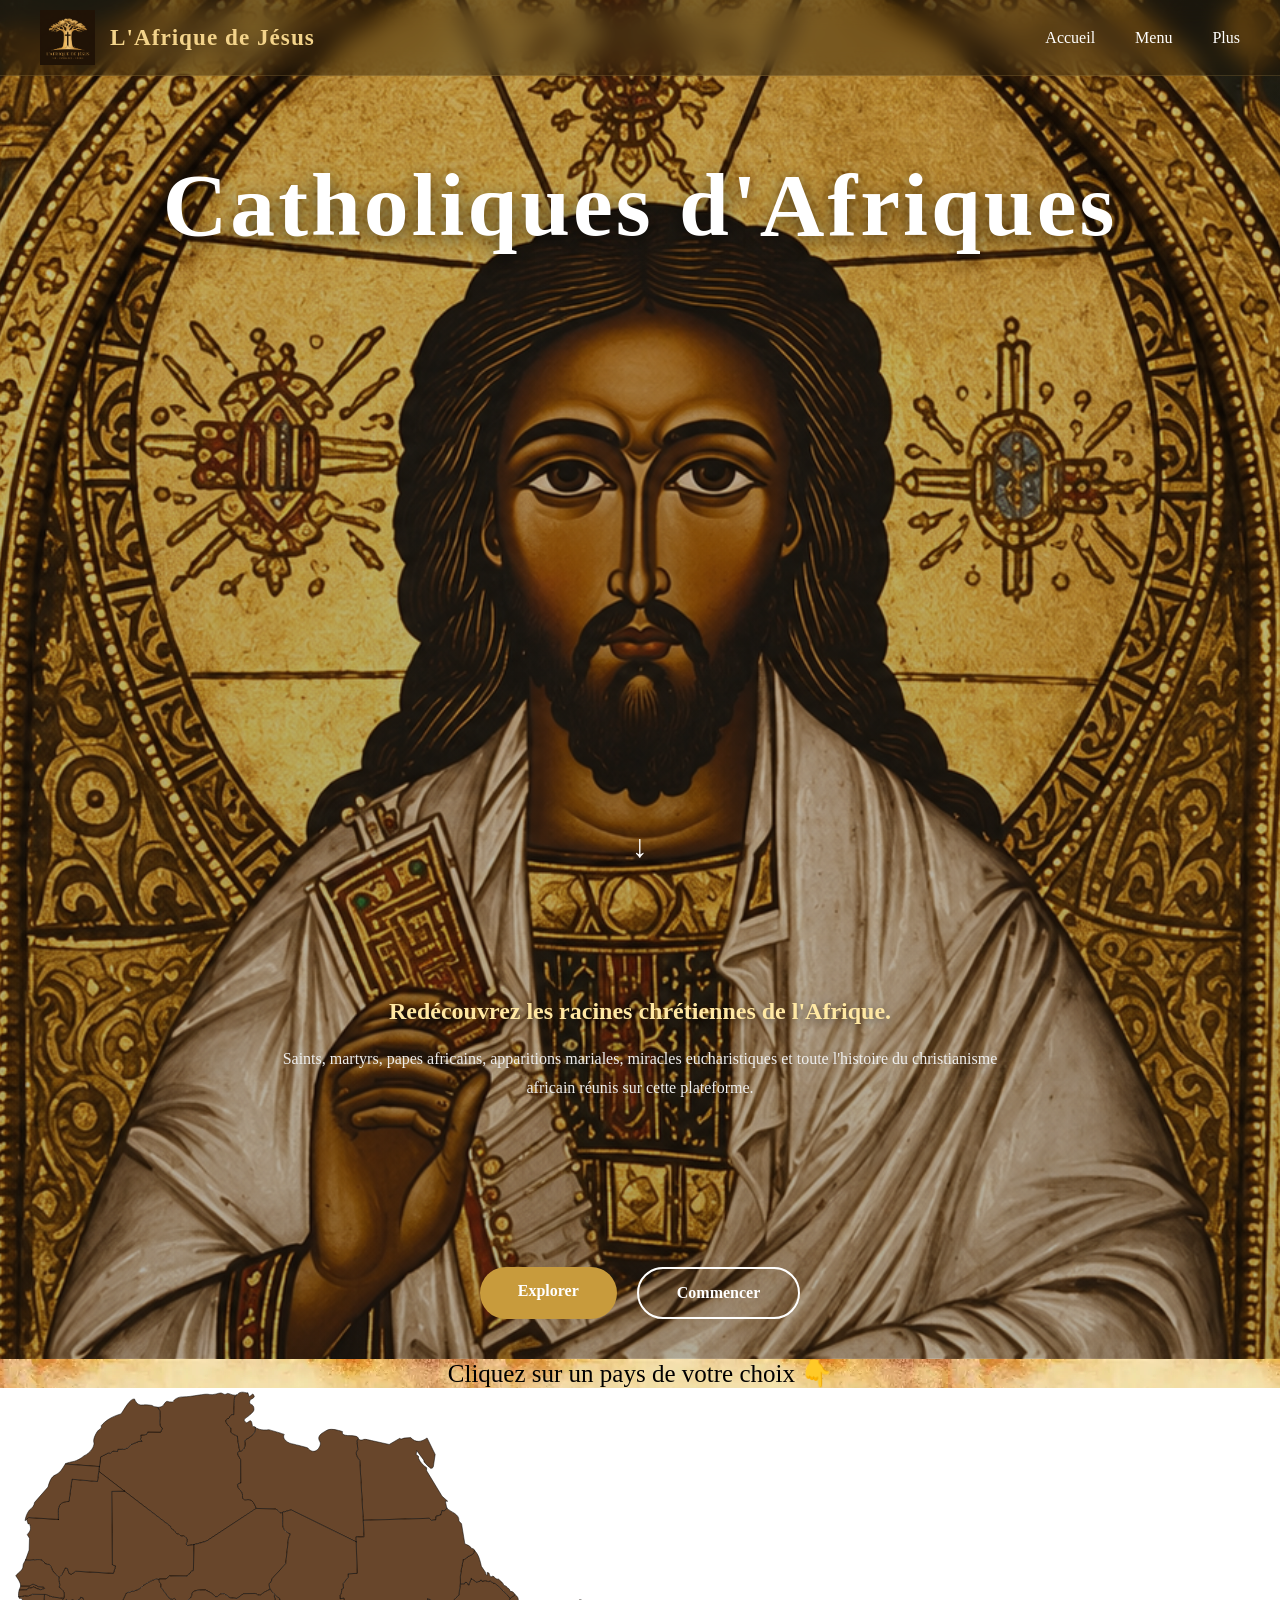
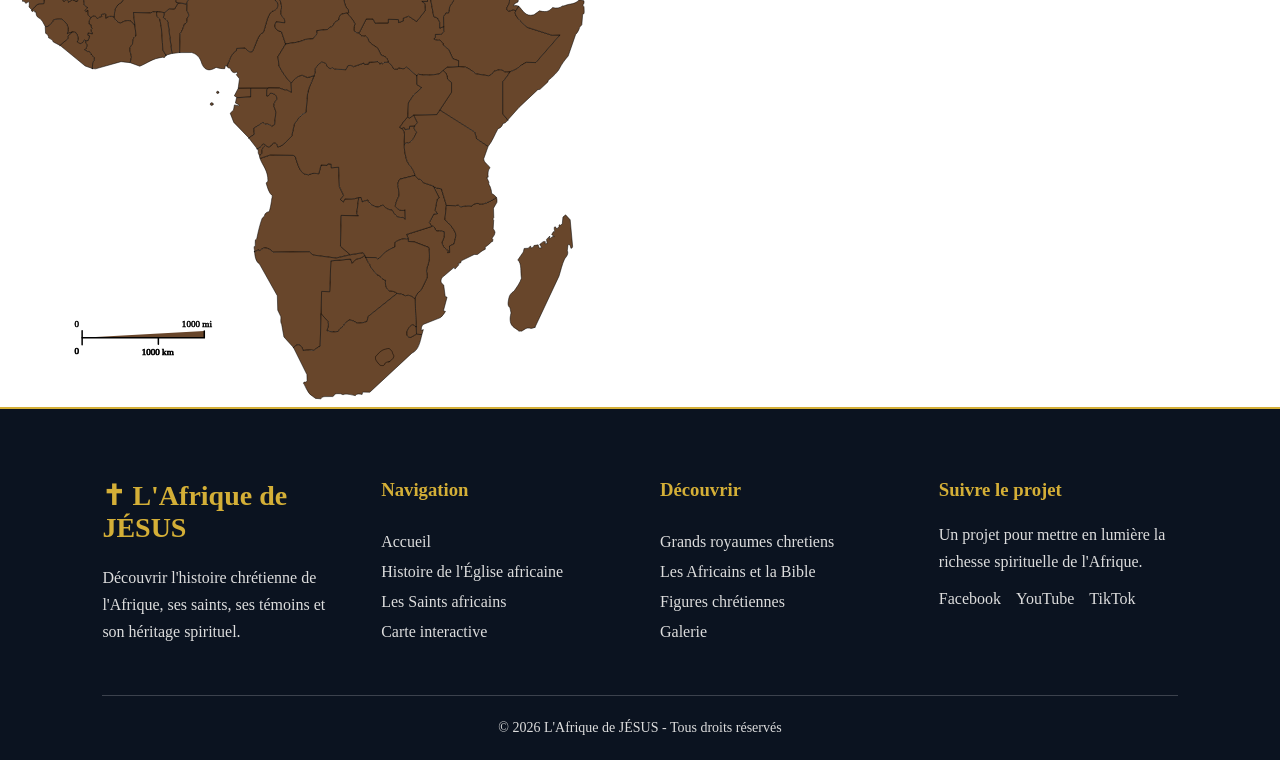
==== index.html @ 7e61bc09 "Initial site publish" ====
<!DOCTYPE html>
<html lang="en">
<head>
    <meta charset="UTF-8">
    <meta name="viewport" content="width=device-width, initial-scale=1.0">
    <title>Document</title>
    <link rel="stylesheet" href="index.css">
</head>
<body>
 <header>
    <nav class="navbar">

        <!-- Logo -->
        <div class="logo">
            <a href="index.html">
                <img src="imgAfric/LOGOJESUS'sAfrica.png" alt="Logo L'Afrique de Jésus">
                <span>L'Afrique de Jésus</span>
            </a>
        </div>

        <!-- Navigation -->
        <ul class="menu">

            <li><a href="index.html">Accueil</a></li>

            <li>
                <details>
                    <summary>Menu</summary>
                    <ul>
                        <li><a href="Saints.html">Papes et Saints Africains</a></li>
                        <li><a href="africainsBible.html">Les Africains et la Bible</a></li>
                        <li><a href="histoire.html">l'Histoire chrétienne Africaine</a></li>
                        <li><a href="">Miracle et apparitions en Afrique</a></li>
                        <li><a href="#">Monachisme Africain</a></li>
                        <li><a href="persecution.html">Persecutions de l'église Africaine</a></li>
                        <li><a href="egyptethiopie.html">Grands royaumes chrétiens</a></li>
                    </ul>
                </details>
            </li>
            <li>
                <details>
                    <summary>Plus</summary>
                    <ul>
                        <li><a href="#footer">Contact</a></li>
                        <li><a href="#footer">Nous soutenir</a></li>
                        <li><a href="#footer">Nos réseaux</a></li>
                        <li><a href="#">À propos</a></li>
                    </ul>
                </details>
            </li>
        </ul>
    </nav>
</header>

   <section class="hero">
    <div class="hero-top">
        <h1>Catholiques d'Afriques</h1>
        <p class="subtitle">
            Redécouvrez les racines chrétiennes de l'Afrique.
        </p>
        <p class="description">
            Saints, martyrs, papes africains, apparitions mariales,
            miracles eucharistiques et toute l'histoire du christianisme
            africain réunis sur cette plateforme.
        </p>
        <div class="hero-buttons">
            <a href="#" class="btn btn-primary"> Explorer</a>
            <a href="#" class="btn btn-secondary">Commencer </a>
        </div>
    </div>
</section>
<a href="#carte-afrique" class="scroll-down">
    ↓
</a>
<div class="cliquez">Cliquez sur un pays de votre choix 👇</div>
<section class="carte-afrique" id="carte-afrique">
<div class="zone-svg">
<svg
   xmlns:dc="http://purl.org/dc/elements/1.1/"
   xmlns:cc="http://creativecommons.org/ns#"
   xmlns:rdf="http://www.w3.org/1999/02/22-rdf-syntax-ns#"
   xmlns:svg="http://www.w3.org/2000/svg"
   xmlns="http://www.w3.org/2000/svg"
   xmlns:sodipodi="http://sodipodi.sourceforge.net/DTD/sodipodi-0.dtd"
   xmlns:inkscape="http://www.inkscape.org/namespaces/inkscape"
   version="1.1"
   id="Layer_1"
   x="0px"
   y="0px"
   width="1200px"
   height="1230px"
   viewBox="0 0 1200 1230"
   enable-background="new 0 0 1200 1230"
   xml:space="preserve"
   inkscape:version="0.48.1 "
   sodipodi:docname="Blank_Map-Africa.svg"><metadata
   id="metadata127"><rdf:RDF><cc:Work
       rdf:about=""><dc:format>image/svg+xml</dc:format><dc:type
         rdf:resource="http://purl.org/dc/dcmitype/StillImage" /></cc:Work></rdf:RDF></metadata><defs
   id="defs125">
	
	

		
		
		
		
		
		
		
		
		
		
		
		
		
		
		
		
		
		
		
		
		
		
		
		
		
		
		
		
		
		
		
		
		
		
		
		
		
		
		
		
		
		
		
		
		
		
		
		
		
	</defs><sodipodi:namedview pagecolor="#ffffff"
   bordercolor="#666666"
   borderopacity="1"
   objecttolerance="10"
   gridtolerance="10"
   guidetolerance="10"
   inkscape:pageopacity="0"
   inkscape:pageshadow="2"
   inkscape:window-width="1366"
   inkscape:window-height="716"
   id="namedview123"
   showgrid="false"
   inkscape:zoom="0.40406504"
   inkscape:cx="600"
   inkscape:cy="615"
   inkscape:window-x="-8"
   inkscape:window-y="-8"
   inkscape:window-maximized="1"
   inkscape:current-layer="Layer_1" />
<g
   id="g3248"><g
     transform="translate(-111.5439,-93.00714)"
     id="Skala">
		<path
   d="m 275.82,1192.493 h 244.314 v -13.557"
   id="path6"
   inkscape:connector-curvature="0"
   style="fill:none;stroke:#000000;stroke-width:3;stroke-linecap:round" />
		<path
   d="m 428.251,1192.869 v 12.804"
   id="path8"
   inkscape:connector-curvature="0"
   style="fill:none;stroke:#000000;stroke-width:3;stroke-linecap:round" />
		<path
   d="m 275.802,1178.665 v 27.729"
   id="path10"
   inkscape:connector-curvature="0"
   style="fill:none;stroke:#000000;stroke-width:3;stroke-linecap:round" />
		<text
   transform="translate(427.3024,1227.0757)"
   font-size="18.1997"
   id="text12"
   style="font-size:18.1996994px;font-family:ArialMT">     </text>
		
			<text
   transform="translate(427.3024,1227.0757)"
   font-size="18.1997"
   id="text14"
   style="font-size:18.1996994px;fill:none;stroke:#000000;stroke-width:1.33210003;stroke-linecap:round;font-family:ArialMT">     </text>

		<text
   transform="translate(394.9289,1227.0757)"
   font-size="18.1997"
   id="text16"
   style="font-size:18.1996994px;font-family:ArialMT">1000 km</text>
		
			<text
   transform="translate(394.9289,1227.0757)"
   font-size="18.1997"
   id="text18"
   style="font-size:18.1996994px;fill:none;stroke:#000000;stroke-width:1.33210003;stroke-linecap:round;font-family:ArialMT">1000 km</text>

		<text
   transform="translate(464.7326,1227.0757)"
   font-size="18.1997"
   id="text20"
   style="font-size:18.1996994px;font-family:ArialMT">    </text>
		
			<text
   transform="translate(464.7326,1227.0757)"
   font-size="18.1997"
   id="text22"
   style="font-size:18.1996994px;fill:none;stroke:#000000;stroke-width:1.33210003;stroke-linecap:round;font-family:ArialMT">    </text>

		<text
   transform="translate(505.1306,1171.9204)"
   font-size="18.2"
   id="text24"
   style="font-size:18.20000076px;font-family:ArialMT">     </text>
		
			<text
   transform="translate(505.1306,1171.9204)"
   font-size="18.2"
   id="text26"
   style="font-size:18.20000076px;fill:none;stroke:#000000;stroke-linecap:round;font-family:ArialMT">     </text>

		<text
   transform="translate(475.2844,1171.9204)"
   font-size="18.2"
   id="text28"
   style="font-size:18.20000076px;font-family:ArialMT">1000 mi</text>
		
			<text
   transform="translate(475.2844,1171.9204)"
   font-size="18.2"
   id="text30"
   style="font-size:18.20000076px;fill:none;stroke:#000000;stroke-linecap:round;font-family:ArialMT">1000 mi</text>

		<text
   transform="translate(540.0329,1171.9204)"
   font-size="18.2"
   id="text32"
   style="font-size:18.20000076px;font-family:ArialMT">    </text>
		
			<text
   transform="translate(540.0329,1171.9204)"
   font-size="18.2"
   id="text34"
   style="font-size:18.20000076px;fill:none;stroke:#000000;stroke-linecap:round;font-family:ArialMT">    </text>

		<text
   transform="translate(263.2526,1171.6792)"
   font-size="18.2"
   id="text36"
   style="font-size:18.20000076px;font-family:ArialMT">     </text>
		
			<text
   transform="translate(263.2526,1171.6792)"
   font-size="18.2"
   id="text38"
   style="font-size:18.20000076px;fill:none;stroke:#000000;stroke-linecap:round;font-family:ArialMT">     </text>

		<text
   transform="translate(260.7199,1171.6792)"
   font-size="18.2"
   id="text40"
   style="font-size:18.20000076px;font-family:ArialMT">0</text>
		
			<text
   transform="translate(260.7199,1171.6792)"
   font-size="18.2"
   id="text42"
   style="font-size:18.20000076px;fill:none;stroke:#000000;stroke-linecap:round;font-family:ArialMT">0</text>

		<text
   transform="translate(270.8415,1171.6792)"
   font-size="18.2"
   id="text44"
   style="font-size:18.20000076px;font-family:ArialMT">    </text>
		
			<text
   transform="translate(270.8415,1171.6792)"
   font-size="18.2"
   id="text46"
   style="font-size:18.20000076px;fill:none;stroke:#000000;stroke-linecap:round;font-family:ArialMT">    </text>

		<text
   transform="translate(262.9289,1225.6577)"
   font-size="18.2"
   id="text48"
   style="font-size:18.20000076px;font-family:ArialMT">     </text>
		
			<text
   transform="translate(262.9289,1225.6577)"
   font-size="18.2"
   id="text50"
   style="font-size:18.20000076px;fill:none;stroke:#000000;stroke-width:1.38680005;stroke-linecap:round;font-family:ArialMT">     </text>

		<text
   transform="translate(260.3962,1225.6577)"
   font-size="18.2"
   id="text52"
   style="font-size:18.20000076px;font-family:ArialMT">0</text>
		
			<text
   transform="translate(260.3962,1225.6577)"
   font-size="18.2"
   id="text54"
   style="font-size:18.20000076px;fill:none;stroke:#000000;stroke-width:1.38680005;stroke-linecap:round;font-family:ArialMT">0</text>

		<text
   transform="translate(270.5182,1225.6577)"
   font-size="18.2"
   id="text56"
   style="font-size:18.20000076px;font-family:ArialMT">    </text>

			<text
   transform="translate(270.5182,1225.6577)"
   font-size="18.2"
   id="text58"
   style="font-size:18.20000076px;fill:none;stroke:#000000;stroke-width:1.38680005;stroke-linecap:round;font-family:ArialMT">    </text>

	</g><path
     style="fill:#cccccc;stroke:#000000;stroke-linecap:round"
     inkscape:connector-curvature="0"
     d="m 726.4901,264.61086 131.972,-3.938 4.251,4.202 8.712,-1.1 0.901,-7.354 9.664,-2.669 2.046,-9.053 4.243,1.397 5.338,-5.569 -2.888,-14.259 4.618,0.163 -11.233,-10 -30.812,-50.892 -0.139,-6.177 c -7.291,-4.78 -12.686,-10.826 -15.942,-18.296 l -0.286,-4.743 -4.65,-3.384 1.214,-7.527 13.813,18.46 c 1.236,1.424 -0.153,2.448 0.962,3.993 3.61,4.999 9.826,10.041 13.49,12.969 1.871,-0.629 4.065,-0.183 4.994,-3.958 l 3.603,-23.974 -16.197,-33 c -10.937,7.653 -21.873,10.712 -32.811,-0.68 l -13.366,1.024 c -3.054,1.313 -6.305,3.313 -8.068,0.107 l -21.565,12.601 -35.713,-7.956 c -5.366,-1.103 -11.091,-2.92 -15.52,-2.146 -4.543,2.772 -7.775,0.63 -11.006,-1.522 -1.838,3.193 -3.775,6.423 -2.013,8.308 l 1.444,13.004 c -3.161,5.095 -6.078,10.318 3.912,22.318 l 7.032,119.651 z"
     id="Aegypten" class="pays" /><g
     transform="translate(-111.5439,-93.00714)"
     id="Aequatorialguinea" class="pays">
			<path
   style="fill:#cccccc;stroke:#000000;stroke-linecap:round"
   inkscape:connector-curvature="0"
   id="path64"
   d="m 612.765,710.968 -27.136,1.311 -5.428,-3.556 8.142,-15.627 24.235,-0.281 0.187,18.153 z" />
			<path
   style="fill:#cccccc;stroke:#000000;stroke-linecap:round"
   inkscape:connector-curvature="0"
   id="path66"
   d="m 537.873,725.206 c 10e-4,1.625 -1.315,2.942 -2.94,2.942 -1.625,0 -2.942,-1.317 -2.941,-2.942 -10e-4,-1.625 1.316,-2.942 2.941,-2.942 1.625,0 2.941,1.317 2.94,2.942 z" />
			<path
   style="fill:#cccccc;stroke:#000000;stroke-linecap:round"
   inkscape:connector-curvature="0"
   id="path68"
   d="m 549.275,701.8 c 0,1.293 -1.048,2.341 -2.34,2.341 -1.293,0 -2.341,-1.048 -2.341,-2.341 0,-1.293 1.048,-2.341 2.341,-2.341 1.292,0.001 2.34,1.048 2.34,2.341 l 0,0 z" />
		</g><path
     style="fill:#cccccc;stroke:#000000;stroke-linecap:round"
     inkscape:connector-curvature="0"
     d="m 1120.0081,494.08686 -48.203,55.006 -18.834,-0.339 c -2.325,0.646 -11.042,6.008 -16.048,10.415 -4.104,3.615 -10.431,5.723 -16.906,8.67 -3.84,0.021 -8.502,1.414 -11.19,-0.484 -6.303,-6.109 -13.517,-3.117 -20.652,-0.893 -2.358,4.343 -5.578,7.823 -10.94,9.162 l -25.762,-4.006 c -5.832,-4.949 -12.258,-9.542 -20.235,-13.204 l -14.316,-0.992 0.01,-11.635 -11.261,-4.121 -8.14,-18.588 -11.681,-9.344 c 2.178,-3.487 -3.54,-6.367 -6.447,-9.464 -3.954,0.891 -7.908,0.084 -11.862,-2.042 l 3.479,-4.182 -0.212,-5.382 10.263,0.186 c 2.241,-1.407 4.72,-1.945 6.36,-5.554 l -0.293,-30.159 4.883,-7.681 5.135,0.188 2.342,-12.869 c 6.179,-7.601 8.366,-16.882 18.558,-22.793 l 2.674,-22.31 8.163,-0.235 1.133,-2.656 3.963,0.069 3.395,5.644 4.889,-12.97 c 3.23,2.078 7.45,2.158 9.34,6.728 l 8.24,-1.612 1.392,-2.637 1.478,-0.316 1.989,3.504 c 2.612,-1.554 5.858,-3.209 10.048,-0.496 1.213,0.518 2.627,0.789 5.75,-1.028 3.302,1.783 5.305,5.421 9.979,5.243 10.551,9.213 20.777,18.796 29.83,29.721 -0.816,0.771 -1.186,3.688 -1.787,10.276 l -3.906,7.008 c -3.147,5.169 0.662,9.728 6.656,7.581 l 5.264,-2.023 5.284,2.163 c -6.379,7.354 8.807,20.158 22.495,32.946 l 49.414,15.789 16.272,-0.284 z"
     id="Aethopien" class="pays"/><path
     style="fill:#cccccc;stroke:#000000;stroke-linecap:round"
     inkscape:connector-curvature="0"
     d="m 200.9831,137.55886 16.029,-7.986 3.31,1.183 5.49,-4.77 9.218,0.845 0.499,-4.261 c 19.079,0.933 23.04,-4.17 26.409,-9.285 l 15.974,-6.582 5.898,0.185 -3.088,-4.086 0.813,-3.23 -0.129,-5.348 c 6.247,-0.818 13.951,0.185 13.998,-6.35 l 25.844,0.359 3.587,-7.432 c -4.954,-1.818 -5.84,-8.981 -5.177,-16.593 0.493,-5.651 0.046,-18.509 0.046,-18.509 -1.71,-2.063 -3.84,-4.006 -4.333,-6.97 1.382,-0.614 7.868,0.449 11.806,-4.825 2.029,-2.719 4.622,-8.205 8.007,-7.134 3.951,1.252 11.521,2.042 11.984,-0.466 0.495,-2.683 7.83,-8.587 18.422,-8.552 19.401,0.063 44.467,-7.318 52.658,-4.919 8.19,2.399 18.858,-3.188 23.594,-2.884 4.769,0.306 6.207,5.508 12.713,1.082 2.432,-1.654 11.213,5.226 19.582,2.789 0,0 -4.997,2.219 -5.279,7.349 -0.434,7.901 -1.166,32.494 -1.166,32.494 -0.831,-1.329 -6.779,-0.332 -7.715,3.682 -1.271,5.454 -7.409,4.043 -7.896,6.799 -0.98,5.546 3.859,10.64 9.56,15.615 1.461,1.275 -0.538,8.339 0.909,9.631 4.415,3.939 12.241,6.621 12.241,6.621 1.817,18.073 5.035,30.554 5.035,30.554 -8.282,0.554 -3.856,8.241 1.721,16.447 l 0.348,47.01 c 0,0 -7.481,1.517 -6.965,3.445 1.16,4.329 1.432,7.529 6.898,12.396 3.51,3.123 3.575,8.393 3.272,11.854 -0.349,3.994 3.681,5.804 4.734,5.778 8.208,-0.198 15.146,-4.193 22.922,17.245 l -98.328,64.618 c -14.593,6.285 -38.629,10.045 -39.456,9.681 -5.482,-2.411 0.872,-8.447 -0.967,-12.484 -1.841,-4.043 -4.061,-7.083 -10.309,-6.406 -3.324,0.36 -5.068,-3.915 -6.384,-3.697 -5.32,0.881 -6.675,-5.164 -7.851,-6.239 -4.666,-4.269 -9.299,-5.51 -8.238,-9.39 l -143.694,-109.537 3.454,-29.727 z"
     id="Algerien" class="pays" /><g
     transform="translate(-111.5439,-93.00714)"
     id="Angola" class="pays">
			<path
   style="fill:#cccccc;stroke:#000000;stroke-linecap:round"
   inkscape:connector-curvature="0"
   id="path73"
   d="m 620.675,1020.46 c 3.59,-0.953 7.473,-5.715 10.694,-1.889 3.199,-3.956 12.082,-11.785 26.44,2.873 l 72.149,-0.987 7.729,6.738 45.478,5.883 28.766,-6.477 -19.444,-17.353 1.488,-61.456 34.695,1.03 -3.771,-4.022 4.086,-32.499 c -0.467,0.117 -1.002,-0.121 -1.457,0.044 -8.363,3.047 -17.254,2.343 -26.225,2.522 l -3.118,6.113 -5.688,-4.792 6.342,-8.448 -8.562,-17.347 -1.308,-38.929 -14.822,1.052 0.005,-7.029 -6.585,-0.963 -1.729,3.127 -12.104,-0.623 -4.598,17.622 c -6.009,-1.083 -11.558,-2.562 -20.559,1.988 -7.952,-2.557 -15.151,3.402 -26.407,-36.529 l -4.259,-2.545 -45.582,-0.734 -20.738,7.119 c 5.194,14.939 16.164,23.424 15.793,45.519 l -3.566,3.42 c 2.944,9.978 5.57,20.415 12.124,25.179 0.646,2.794 -0.769,4.825 -0.952,6.924 -0.672,7.678 -4.708,29.441 -6.48,25.562 0,0 -7.309,1.597 -7.964,7.482 -0.319,2.867 -3.857,3.272 -5.172,6.806 -3.676,9.879 -7.55,25.549 -10.342,39.794 -0.324,1.65 -2.477,0.926 -2.742,2.5 -0.767,4.536 0.086,7.759 -0.199,12.572 -0.086,1.439 -1.915,-0.972 -2.269,0.809 -0.435,2.2 1.337,8.436 0.853,9.944 z" />
			<path
   style="fill:#cccccc;stroke:#000000;stroke-linecap:round"
   inkscape:connector-curvature="0"
   id="path75"
   d="m 625.866,814.648 8.047,-4.866 c 3.37,-7.915 6.122,-5.619 8.796,-2.059 -3.421,3.088 -6.973,6.073 -7.307,11.561 0.808,7.608 -2.723,6.972 -5.231,8.277 -1.113,-2.065 -2.697,-4.037 -2.146,-6.435 -0.067,-2.268 -0.035,-4.553 -2.159,-6.478 z" />
		</g><path
     style="fill:#cccccc;stroke:#000000;stroke-linecap:round"
     inkscape:connector-curvature="0"
     d="m 359.3611,529.05186 -15.311,2.049 -7.908,-61.994 c -1.011,-4.727 -5.704,-6.821 -9.287,-9.71 l 1.899,-10.132 9.921,-7.81 10.343,0.422 7.599,-12.242 17.097,2.744 0.106,13.556 c 4.85,5.211 3.97,12.205 0.312,14.397 0.334,6.527 -0.856,11.939 -5.194,11.793 -2.627,7.06 -4.868,15.535 -8.611,18.502 l -0.966,38.425 z"
     id="Benin" class="pays"/><path
     style="fill:#cccccc;stroke:#000000;stroke-linecap:round"
     inkscape:connector-curvature="0"
     d="m 729.9821,935.02186 -10.629,5.971 c -10.491,0.061 -11.139,6.235 -15.068,9.555 l -2.956,-8.311 -39.729,3.481 -2.265,61.54004 -16.272,-0.382 -1.096,44.416 c 4.444,5.455 10.449,11.396 13.457,15.37 2.931,3.87 1.058,11.428 -1.788,18.487 7.871,3.331 15.508,3.494 23.086,1.524 1.127,-2.99 2.672,-5.145 4.715,-6.305 3.285,-1.887 5.992,-4.293 7.001,-8.228 l 9.899,-8.256 c 6.102,0.532 10.795,2.953 15.558,6.444 10.09,0.14 16.091,-1.696 20.278,-3.827 l 1.957,-9.3 58.094,-46.425 c -7.313,-5.316 -10.963,-4.104 -15.139,-5.082 -4.207,-0.984 -9.396,-8.46004 -8,-21.31304 -4.028,-0.793 -6.607,-3.037 -8.82,-5.646 -2.528,-4.236 -5.831,-3.829 -8.769,-5.613 -4.553,-6.331 -12.927,-14.461 -13.571,-19.349 -0.312,-2.371 -1.56,-2.244 -3.336,-4.885 -2.051,-3.045 -4.751,-10.126 -6.607,-13.866 z"
     id="Botsuana" class="pays"/><path
     style="fill:#cccccc;stroke:#000000;stroke-linecap:round"
     inkscape:connector-curvature="0"
     d="m 803.6511,681.39986 2.431,-2.283 2.946,0.146 1.473,4.125 8.249,-1.62 0.441,-5.156 10.312,-0.589 c -3.407,5.925 1.67,9.157 3.83,12.152 -6.907,16.138 -12.787,21.808 -18.127,22.071 -7.077,0.031 -6.15,2.623 -6.915,4.886 -0.513,-7.175 -0.141,-13.867 0.311,-19.741 0.551,-7.184 -1.839,-12.474 -4.951,-13.991 z"
     id="Burundi" class="pays"/><path
     style="fill:#cccccc;stroke:#000000;stroke-linecap:round"
     inkscape:connector-curvature="0"
     d="m 269.7101,474.43286 c -3.183,-0.431 -4.305,-4.709 -6.909,-7.177 -5.133,-4.863 -14.828,-1.249 -22.559,3.521 -9.415,-4.705 -10.691,-8.942 -12.426,-12.849 1.884,-5.081 0.601,-11.758 3.156,-17.157 2.281,-4.823 6.25,-9.287 13.211,-13.115 l 8.501,-17.823 c 7.296,-2.412 13.922,-3.33 19.633,-5.342 5.494,-1.936 10.441,-5.102 13.452,-9.146 10.884,-6.722 24.395,-15.341 32.741,-13.208 -0.116,2.738 -0.128,5.455 1.561,7.833 2.83,1.922 2.228,5.108 1.65,8.285 l 16.82,22.614 6.406,2.13 c 0.936,-1.068 5.508,-6.714 7.764,5.734 l 3.814,0.816 -7.359,12.411 -10.426,-0.552 -10.035,7.834 -15.108,-1.794 c -8.685,-0.15 -9.48,1.54 -13.179,2.553 l -33.53,-0.958 2.822,25.39 z"
     id="Burkina_Faso" class="pays"/><path
     style="fill:#cccccc;stroke:#000000;stroke-linecap:round"
     inkscape:connector-curvature="0"
     d="m 628.0061,575.85086 c -2.924,8.719 -6.41,14.906 -10.053,24.391 -4.778,12.44 -3.716,31.616 -6.152,48.579 -12.636,5.728 -16.636,14.911 -23.103,23.106 l -5.042,24.127 c -9.122,8.927 -17.609,20.394 -28.599,21.853 -0.668,-13.458 -12.326,-6.99 -13.608,-1.691 -5.552,3.668 -7.364,-0.144 -10.501,-1.306 -4.012,2.888 -6.919,6.327 -6.959,11.2 0.565,7.784 -2.972,7.364 -5.53,8.9 l 1.496,5.934 20.842,-7.131 45.581,0.818 4.23,2.473 c 10.361,38.416 18.766,34.628 26.198,36.502 11.58,-4.846 14.677,-2.151 20.834,-2.178 l 4.476,-17.472 12.168,0.686 1.556,-3.188 6.758,1.053 0.103,7.062 14.669,-1.074 1.525,38.683 8.365,17.41 -6.382,8.647 5.815,4.917 3.108,-6.221 19.238,-0.341 6.976,-2.339 6.035,-0.108 2.186,8.598 11.216,-3.706 c 0.603,2.583 1.713,4.473 3.193,5.857 3.64,3.402 10.445,8.086 16.512,8.18 4.276,0.065 7.718,-4.329 11.464,-3.541 5.108,7.083 11.16,9.136 17.498,9.662 4.711,7.307 7.876,16.159 21.271,14.782 l 5.246,3.646 -0.373,-18.698 c -9.303,2.99 -14.946,-1.338 -19.754,-7.339 0.949,-7.38 3.934,-14.081 7.332,-20.645 0.297,-7.589 -0.726,-14.579 -2.589,-22.179 -0.408,-1.664 1.763,-7.865 4.533,-11.496 l 30.167,-7.387 c -3.123,-16.906 -14.109,-20.339 -17.261,-32.307 -3.857,-14.649 -5.742,-32.213 -3.688,-49.347 -0.571,-8.021 -4.244,-12.268 -9.549,-14.527 l 9.001,-12.896 7.292,-8.002 1.131,-28.029 10.226,-15.525 16.454,-14.81 -9.923,-6.454 0.05,-17.679 -20.555,-17.432 c -1.835,0.172 -2.684,1.987 -3.969,3.073 -4.141,1.288 -7.954,-0.704 -11.912,-1.244 -2.13,4.768 -10.908,2.265 -11.945,-0.456 -0.303,-0.793 0.386,-2.391 -0.813,-2.837 -2.59,-3.497 -5.258,-5.86 -7.849,-8.064 l -8.559,0.415 -2.787,3.207 -3.149,-2.61 -1.961,3.064 -4.095,-5.354 -18.48,1.604 0.007,2.978 -8.225,1.513 -1.3,-3.161 -20.962,7.428 c -5.869,-4.257 -8.025,-1.945 -11.463,-2.087 l -3.69,8.031 c -17.411,-0.658 -24.684,-0.665 -27.553,-4.545 -5.513,6.072 -6.854,-1.412 -10.23,-2.277 -1.907,-8.876 -6.953,-6.244 -10.465,-9.238 -6.499,4.362 -10.047,8.725 -13.087,13.086 0.04,6.07 -0.926,11.136 -2.637,15.456 z"
     id="Demokratische_Republik_Kongo" class="pays" /><path
     style="fill:#cccccc;stroke:#000000;stroke-linecap:round"
     inkscape:connector-curvature="0"
     d="m 1029.8601,413.43086 -9.844,7.346 c -1.705,4.956 -0.769,8.946 -2.163,11.304 -5.647,9.551 -4.932,10.292 -3.179,12.409 2.362,2.853 8.584,0.819 11.807,-1.088 l 5.142,2.204 5.729,-8.668 c -3.525,-2.994 -7.052,-1.445 -10.577,-1.616 0.961,-4.318 5.809,-5.305 9.255,-7.493 2.542,-7.866 -2.861,-12.882 -6.17,-14.398 z"
     id="Dschibuti" class="pays"/><path
     style="fill:#cccccc;stroke:#000000;stroke-linecap:round"
     inkscape:connector-curvature="0"
     d="m 184.7841,561.11186 6.397,0.604 50.845,-14.391 18.244,2.045 2.642,-10.808 c -0.551,-8.646 -7.891,-17.492 2.037,-25.83 0.923,-6.305 0.412,-13.167 7.204,-17.19 l -2.321,-21.263 c -2.795,0.06 -3.962,-2.841 -5.427,-5.358 -3.256,-5.599 -14.175,-4.938 -24.264,1.949 -4.804,-3.398 -10.401,-5.737 -12.281,-13.033 -6.741,-2.486 -11.99,-1.135 -16.329,2.56 l 0.785,-7.274 c -1.057,-2.765 -4.852,-1.97 -9.316,-0.305 -1.125,0.127 -0.337,1.894 0.925,4.064 -1.636,0.619 -3.272,0.709 -4.908,1.021 -1.139,1.401 -2.781,2.886 -4.601,3.267 -4.572,-8.012 -7.223,-6.504 -12.656,-2.1 -1.861,1.51 -3.079,5.159 -3.84,8.345 -0.856,3.59 0.68,7.055 4.597,6.553 l -0.364,4.836 c 2.794,1.25 2.192,1.747 -0.409,4.485 -1.175,1.236 3.295,6.898 2.764,8.234 l -8.584,-1.707 c -0.229,1.354 -0.531,3.301 -0.655,4.796 l 4.039,1.729 -3.155,8.399 c 0.412,0.658 -3.815,0.233 -4.853,0.375 l 0.063,5.26 c 4.386,1.181 1.99,11.455 -2.127,13.127 l 6.037,3.791 c 1.329,-1.041 5.058,-0.131 7.479,6.476 0,0 6.02,3.783 5.889,8.547 -0.104,3.779 -2.657,4.381 -3.348,7.31 l -0.509,11.486 z"
     id="Elfenbeinkueste" class="pays"/><path
     style="fill:#cccccc;stroke:#000000;stroke-linecap:round"
     inkscape:connector-curvature="0"
     d="m 942.4451,381.54986 c 3.072,2.102 6.144,1.836 9.215,6.648 l 8.16,-1.634 1.589,-2.559 1.346,-0.358 1.807,3.366 c 4.121,-2.184 7.837,-2.274 10.453,-0.209 1.595,1.258 3.942,-0.491 5.653,-1.127 3.182,2.578 6.339,5.404 9.788,5.305 11.202,9.257 20.86,19.286 29.854,29.647 l 9.696,-6.759 c -1.396,-3.702 -3.249,-7.092 -9.823,-7.252 -0.326,-2.979 -1.586,-5.625 -5.766,-7.228 -0.888,-3.579 -3.965,-3.509 -6.389,-4.527 -2.044,-5.688 -7.026,-8.804 -11.115,-12.702 -4.61,1.083 -6.739,-1.971 -8.921,-4.935 l -3.504,-0.684 -2.509,1.541 c -2.622,-2.156 -3.337,-5.13 -4.068,-8.097 l -3.756,-1.002 0.954,5.206 c -2.272,1.391 -3.517,-2.362 -4.702,-6.407 l -7.649,-11.106 c -4.988,-23.246 -9.339,-26.095 -13.799,-32.443 -1.23,2.892 -1.443,6.407 -3.464,7.984 l -11.255,5.858 c -1.818,3.158 -4.633,4.092 -7.625,4.061 -4.216,20.118 -6.443,33.103 -6.242,49.436 l 8.676,-0.012 0.841,-2.807 4.007,0.225 3.302,5.228 5.246,-12.657 z"
     id="Eritrea" class="pays"/><path
     style="fill:#cccccc;stroke:#000000;stroke-linecap:round"
     inkscape:connector-curvature="0"
     d="m 497.6751,699.92586 -30.107,-31.152 -7.179,-18.34 6.617,-6.352 1.853,-10.322 8.469,1.853 c 0.487,-0.507 1.248,-0.876 0.794,-1.853 l -7.349,-3.767 2.32,-10.525 28.193,-1.446 0.126,-18.139 h 34.936 l -2.708,3.814 -0.313,11.833 c 3.153,1.203 5.258,-1.399 7.301,-5.139 5.37,-0.836 15.228,4.015 12.549,13.278 -4.474,5.031 -6.51,9.717 -4.913,13.996 1.176,3.151 2.59,6.212 3.496,10.883 l -2.708,24.646 -5.619,4.063 c -2.525,-4.172 -7.185,-5.676 -13.701,-4.857 -2.004,-2.51 -3.971,-5.716 -7.77,-0.652 l -14.572,8.966 1.262,12.049 -10.977,7.163 z"
     id="Gabun" class="pays" /><path
     style="fill:#cccccc;stroke:#000000;stroke-linecap:round"
     inkscape:connector-curvature="0"
     d="m 41.5001,395.95586 h 18.351 c 3.958,-5.287 9.788,-3.556 16.43,1.217 l 10.595,0.785 2.336,3.003 -7.674,2.669 c -5.252,-1.122 -9.991,-3.143 -14.347,-5.835 -3.075,1.823 -6.592,2.912 -11.01,2.498 l -2.002,3.337 -15.945,0.667 3.266,-8.341 z"
     id="Gambia" class="pays" /><path
     style="fill:#cccccc;stroke:#000000;stroke-linecap:round"
     inkscape:connector-curvature="0"
     d="m 331.9141,534.41186 c -1.602,2.134 -1.801,6.604 -6.232,4.02 -22.004,2.672 -30.687,12.004 -46.03,18.006 l -19.405,-7.101 2.642,-10.809 c -0.551,-8.646 -7.891,-17.491 2.037,-25.829 0.923,-6.306 0.412,-13.168 7.204,-17.19 l -5.158,-46.533 33.509,1.036 c 4.459,-2.36 9.205,-2.712 14.004,-2.693 -2.631,5.257 -1.229,10.261 5.146,14.954 5.15,21.002 4.51,41.177 6.124,61.674 l 6.159,10.465 z"
     id="Ghana" class="pays"/><path
     style="fill:#cccccc;stroke:#000000;stroke-linecap:round"
     inkscape:connector-curvature="0"
     d="m 63.6491,444.31786 c -0.577,1.798 -0.43,2.689 1.907,2.693 0.944,1.132 4.272,-6.859 3.76,1.205 l 2.974,0.318 c -1.008,4.479 2.043,9.98 4.953,10.973 3.746,1.278 5.817,5.614 7.876,7.528 l 5.083,9.354 c 3.5,2.385 8.323,0.651 15.854,-9.505 -0.82,-3.385 3.856,-5.188 17.836,-4.312 11.451,8.251 14.884,17.877 10.614,28.823 5.122,-1.237 7.987,-4.729 16.526,-2.548 4.257,5.364 6.892,11.284 3.352,19.321 4.715,1.761 6.416,6.938 12.999,-1.782 -0.449,-1.999 1.177,-2.72 3.247,-1.185 1.253,0.93 3.347,-0.481 5.323,0.009 l 3.478,-8.96 -4.263,-1.721 0.813,-4.708 8.714,1.772 c -0.667,-3.212 -5.009,-7.391 -1.792,-9.581 1.441,-1.483 0.775,-2.644 -0.688,-3.681 l 0.181,-4.106 c -8.45,-1.011 -3.627,-10.36 -0.711,-15.099 l -5.179,-4.707 -0.595,-10.358 -4.27,3.148 -1.598,-2.386 5.703,-5.217 -7.7,-5.851 c 1.272,-4.097 -0.444,-9.01 -1.84,-14.121 l -5.422,-1.179 c 0.084,2.334 -0.725,4.101 -3.106,4.866 -2.033,-0.611 -3.279,0.689 -3.74,3.896 l -9.609,-3.977 -7.629,5.531 c 0.967,-2.479 -1.51,-3.95 -3.068,-5.798 l -4.207,2.826 c -3.287,1.106 -3.699,-0.661 -3.66,-2.881 0.676,-0.721 1.521,-1.273 1.779,-2.411 -11.867,-1.843 -24.297,-1.103 -35.146,-7.634 l -3.402,-0.019 -1.478,18.409 -9.264,0.246 c -9.053,3.294 -13.51,11.725 -14.605,12.809 z"
     id="Guinea" class="pays"/><path
     style="fill:#cccccc;stroke:#000000;stroke-linecap:round"
     inkscape:connector-curvature="0"
     d="m 37.4161,417.46186 1.124,3.087 c 2.326,1.593 6.705,-1.555 6.442,6.01 2.116,1.105 4.733,-1.127 6.251,3.962 2.596,1.312 9.171,-10.904 6.79,7.327 l 5.837,6.395 c 3.461,-5.396 8.664,-10.805 14.05,-12.736 l 9.53,-0.232 1.601,-18.359 -24.592,-0.084 c -4.998,2.43 -10.134,3.761 -15.579,2.61 -3.47,1.241 -7.086,1.9 -11.454,2.02 z"
     id="Guinea-Bissau" class="pays"/><path
     style="fill:#cccccc;stroke:#000000;stroke-linecap:round"
     inkscape:connector-curvature="0"
     d="m 582.9531,608.78886 c -4.477,-1.97 -9.832,-6.433 -12.992,-4.672 l -11.288,-4.027 -22.589,-0.207 h -35.465 l -24.154,0.265 2.451,-18.526 -6.352,-8.205 2.382,-2.911 -1.588,-2.382 -4.234,1.323 c -5.231,-0.649 -7.104,-4.352 -8.331,-8.642 -2.825,-1.062 -6.777,-0.68 -6.755,-5.386 5.941,-10.284 7.232,-24.325 18.829,-30.042 l 0.404,-4.533 16.558,-0.784 c 6.184,3.971 4.209,8.533 14.712,7.201 7.271,-13.125 12.545,-37.237 22.016,-38.272 5.734,-14.116 7.436,-34.146 17.203,-42.347 4.813,-1.72 8.919,-3.762 10.7,-6.859 1.039,-1.809 1.287,-7.657 0.421,-10.331 -0.622,-1.923 -1.819,-0.425 -3.711,-2.924 l -2.842,-10.84 2.301,-1.864 8.746,7.41 c 1.242,6.065 4.265,11.687 3.678,18.209 -0.634,9.487 -4.55,10.844 4.91,21.668 1.611,2.685 1.978,5.524 1.631,8.454 l -17.63,-1.75 c -1.966,4.812 -6.324,15.74 11.047,19.597 l 8.193,24.614 -15.271,25.396 2.129,18.538 c 6.444,11.88 13.91,24.253 24.338,33.865 l 0.553,18.964 z"
     id="Kamerun" class="pays" /><path
     style="fill:#cccccc;stroke:#000000;stroke-linecap:round"
     inkscape:connector-curvature="0"
     d="m 1015.5761,664.11086 c -2.197,3.432 -4.604,6.603 -9.435,6.744 -1.799,4.765 -4.121,9.115 -10.103,10.577 -6.587,11.898 -11.596,25.57 -19.824,35.622 l -23.012,-15.42 -3.615,-13.409 -70.107,-44.024 23.074,-35.278 0.492,-19.766 -7.926,-6.533 c -0.984,-7.629 -2.769,-14.523 -9.045,-17.3 l 8.16,-7.133 22.812,-1.031 14.192,1.215 c 4.865,2.514 7.447,2.602 20.319,13.333 l 25.842,3.884 c 4.124,-1.42 7.955,-3.528 10.826,-9.271 6.239,-0.901 12.857,-6.3 20.955,1.4 2.651,0.941 6.895,0.542 11.099,-0.068 -4.82,7.704 -9.888,13.917 -14.921,20.338 l 0.427,64.114 9.79,12.006 z"
     id="Kenia" class="pays" /><path
     style="fill:#cccccc;stroke:#000000;stroke-linecap:round"
     inkscape:connector-curvature="0"
     d="m 510.4281,78.56786 c 0,0 2.498,9.674 -4.972,14.979 -3.758,2.669 -16.044,11.679 -16.044,11.679 1.042,5.499 2.328,19.254 -9.604,21.128 -8.201,1.287 -3.903,7.917 1.581,16.909 l 0.349,46.824 c 0,0 -7.297,1.425 -6.78,3.354 1.16,4.329 1.247,7.437 6.713,12.303 3.51,3.123 3.575,8.763 3.272,12.224 -0.349,3.994 4.144,5.712 5.197,5.687 8.208,-0.199 14.685,-4.102 22.46,17.337 l 38.566,1.188 c 4.494,0.951 9.253,7.835 9.253,7.835 l 22.087,-6.275 130.045,64.3 -0.234,-10.444 c 14.377,1.171 16.028,-0.484 16.028,-0.484 l -8.887,-151.927 c -5.223,-7.167 -10.371,-14.193 -4.092,-22.142 0,0 0.042,-8.431 -1.53,-13.213 -1.636,-4.978 2.852,-8.362 2.852,-8.362 -0.07,-6.441 -12.435,-5.952 -18.94,-6.286 -8.537,-0.438 -14.273,-1.608 -12.787,-8.003 0,0 -22.316,-8.013 -30.953,-2.73 -4.589,2.807 -14.265,7.291 -16.026,13.041 -1.185,3.865 -0.124,6.486 2.18,10.412 4.034,6.873 -9.587,30.471 -25.157,11.586 0,0 -20.452,-5.63 -32.004,-8.155 -11.306,-2.471 -19.107,-12.385 -14.415,-18.386 0.459,-0.586 -30.685,-9.596 -30.685,-9.596 -14.384,2.224 -24.915,-1.982 -27.473,-4.783 z"
     id="Libyen" class="pays"/><path
     style="fill:#cccccc;stroke:#000000;stroke-linecap:round"
     inkscape:connector-curvature="0"
     d="m 184.6991,561.06486 -14.325,-5.04 -50.466,-41.342 15.974,-13.366 -0.28,-4.779 7.828,-7.563 c 2.329,-1.574 5.16,-0.476 7.84,-0.183 6.723,9.793 4.921,14.398 3.086,19.367 3.814,0.97 6.695,7.318 13.007,-1.747 -0.176,-2.521 1.364,-2.544 3.964,-1.027 v 4.81 c 2.055,0.863 3.559,4.95 1.566,8.688 -1.058,1.982 -1.783,4.016 -4.053,4.423 l 6.593,4.04 c 1.872,-0.318 3.488,-1.709 7.429,6.611 0.847,1.166 10.696,5.297 2.523,15.101 l -0.686,12.007 z"
     id="Liberia" class="pays"/><path
     style="fill:#cccccc;stroke:#000000;stroke-linecap:round"
     inkscape:connector-curvature="0"
     d="m 1069.9931,1078.4809 47.992,-102.13904 c 3.67,-11.525 5.846,-23.05 11.263,-34.575 3.674,-4.858 8.334,-9.365 5.401,-16.583 l 1.043,-9.907 c 0.538,-2.994 2.188,-2.932 4.692,-0.521 l 1.47,5.983 c 1.784,-0.566 3.534,-1.174 3.396,-4.143 l -4.865,-52.939 -9.175,-9.944 -5.304,4.393 -1.38,13.589 -3.065,2.696 c -1.61,-0.49 -3.966,-2.918 -3.271,2.586 l -4.551,4.993 c -5.176,-9.601 -5.941,-1.083 -4.54,3.065 -0.137,1.812 0.372,4.914 -2.085,2.086 l -3.708,5.983 5.271,3.923 h -3.128 l -6.778,4.909 1.043,-5.951 -6.779,6.778 1.564,8.343 -4.571,0.184 0.896,-3.739 c -4.223,-2.776 -7.658,3.104 -11.445,5.119 l 4.172,6.778 -5.215,0.521 -2.086,-6.257 -8.405,1.38 c 0.263,2.956 -3.135,3.82 -6.194,4.877 l -0.521,-4.171 -4.692,4.692 -8.19,0.4 -1.596,7.053 -11.07,16.011 c 8.457,7.434 5.03,24.204 7.3,36.5 -3.114,9.919 -9.16,17.491 -14.6,25.55004 -6.326,4.177 -9.182,8.354 -10.144,12.531 -0.923,4.008 -2.866,11.887 -1.692,15.895 1.369,4.677 3.956,3.086 4.072,7.763 l 1.539,7.671 c -7.738,29.794 11.519,29.348 15.668,36.623 1.887,-0.858 4.285,0.602 6.128,-0.393 4.093,-2.208 9.326,-7.662 14.795,-5.85 4.574,1.517 8.006,-0.218 11.345,-1.763 z"
     id="Madagaskar" class="pays" /><path
     style="fill:#cccccc;stroke:#000000;stroke-linecap:round"
     inkscape:connector-curvature="0"
     d="m 248.8661,206.17086 -25.483,0.686 1.204,147.051 6.721,2.374 -4.711,14.377 -75.104,-4.249 -8.644,6.059 -4.723,-1.744 -3.271,-9.709 -4.294,-1.147 c -8.457,18.489 -9.755,16.338 -12.896,19.501 0.513,1.891 -0.72,3.695 -0.112,5.427 1.903,5.419 3.097,10.916 0.232,13.26 3.912,3.483 8.96,6.256 10.411,11.276 0.279,6.403 -0.07,11.342 -1.793,13.076 -1.707,1.71 0.32,5.697 3.869,2.711 l 3.451,-2.097 c 1.134,1.807 3.636,2.794 3.271,5.502 l 7.605,-5.2 9.287,3.858 c 0.943,-1.423 -0.24,-3.556 3.372,-4.089 1.897,0.052 3.231,-1.304 3.791,-4.596 l 5.098,1.237 c 1.372,4.802 3.044,9.647 2.163,14.127 l 7.523,5.681 -5.746,5.26 1.591,2.402 4.191,-2.794 0.622,10.063 5.294,4.864 c 2.171,-2.154 5.636,-4.87 8.257,-3.509 2.472,1.284 3.623,6.31 5.954,4.74 2.438,-1.641 2.896,-3.176 6.673,-3.171 2.846,0.004 -2.439,-4.915 1.104,-4.813 1.646,0.048 4.218,-1.891 7.063,-1.143 2.728,0.717 -0.664,10.876 1.335,8.695 4.956,-5.407 14.831,-3.313 15.785,-2.104 2.765,-9.899 -2.639,-19.029 16.328,-30.458 l 8.371,-17.632 c 11.159,-4.682 23.137,-2.551 33.397,-14.727 12.899,-8.617 25.79,-15.097 32.756,-13.165 l 13.022,0.014 7.318,-6.245 35.029,0.438 c 0.888,-1.72 1.376,-2.984 6.215,-5.363 0.038,-4.229 3.831,-4.462 6.467,-5.794 l 1.375,-51.91 -13.15,1.896 c -5.193,-3.376 -0.825,-4.452 -0.777,-11.961 -2.961,-6.667 -6.726,-7.67 -10.424,-7.013 -3.248,0.578 -4.71,-4.028 -6.414,-3.681 -2.935,0.598 -6.149,-2.219 -8.096,-6.363 -0.661,-1.409 -2.479,-2.051 -3.708,-2.896 -2.732,-1.876 -5.224,-3.318 -4.517,-6.244 0.004,0.001 -62.547,-47.775 -92.282,-70.758 z"
     id="Mali" class="pays" /><path
     style="fill:#cccccc;stroke:#000000;stroke-linecap:round"
     inkscape:connector-curvature="0"
     d="m 882.7691,801.72186 9.959,32.83 -2.939,29.147 c 5.91,5.324 11.79,9.645 20.084,23.483 1.041,1.737 2.131,6.079 1.764,9.561 l -3.609,15.409 -9.016,3.926 0.699,13.48 -4.787,0.073 c 2.466,-6.329 0.105,-5.147 -0.958,-5.531 -6.536,-4.128 -8.985,-10.204 -10.188,-15.653 5.347,-8.23 5.03,-14.844 4.42,-21.206 l -8.847,-1.636 c -6.83,1.669 -8.158,-0.837 -8.817,-3.115 -3.706,-8.681 -5.409,-5.336 -6.769,-5.923 l -5.276,-7.262 9.254,-17.156 7.219,-0.811 -4.913,-6.4 4.302,-22.312 4.096,-3.021 -11.83,-23.379 c 3.439,3.017 7.242,4.044 16.152,5.496 z"
     id="Malawi" class="pays" /><path
     style="fill:#cccccc;stroke:#000000;stroke-linecap:round"
     inkscape:connector-curvature="0"
     d="m 198.9331,157.45086 2.576,-19.744 15.475,-7.987 3.494,0.999 5.491,-4.493 9.125,0.66 0.499,-4.353 c 19.079,0.932 22.947,-4.17 26.317,-9.286 l 15.974,-6.489 h 5.99 l -2.995,-3.993 0.998,-3.693 -0.499,-4.793 c 6.247,-0.817 13.952,0.185 13.998,-6.35 l 25.937,0.359 3.494,-7.986 c -4.954,-1.818 -5.84,-8.981 -5.177,-16.593 0.493,-5.651 0.046,-18.509 0.046,-18.509 -1.71,-2.063 -3.84,-4.006 -4.332,-6.97 -4.159,-0.767 -9.265,-0.859 -11.004,-3.354 -6.038,-1.037 -12.02,-1.588 -17.419,-1.045 -9.885,0.994 -13.953,-2.567 -18.022,-11.934 -9.52,-0.621 -19.613,19.836 -26.956,29.95 -17.757,4.938 -30.607,12.943 -39.436,23.462 1.18,4.276 -0.893,5.923 -5.202,8.746 -2.785,1.825 -12.583,17.465 -9.273,26.196 0.041,6.822 -5.276,18.192 -20.557,25.758 0,0 -7.125,6.659 -18.394,10.336 -4.754,1.551 -15.776,2.787 -19.111,5.862 l 68.963,5.244 z"
     id="Marokko" class="pays" /><path
     style="fill:#cccccc;stroke:#000000;stroke-linecap:round"
     inkscape:connector-curvature="0"
     d="m 116.5021,262.64086 c 2.054,-14.697 -7.082,-35.352 21.465,-35.941 l 5.99,-44.427 50.916,4.492 2.756,-19.965 51.315,39.404 -25.56,0.621 1.296,147.157 6.469,2.306 -4.36,14.294 -75.333,-4.149 -8.587,6.072 -4.635,-1.521 -3.275,-9.978 -4.555,-1.127 c 0,0 -8.313,20.509 -13.605,18.435 0,0 -2.354,-2.554 -5.016,-5.306 -2.346,-2.423 -4.902,-4.824 -6.715,-8.243 -2.521,-4.755 -4.266,-12.389 -7.739,-11.843 -7.393,1.161 -13.026,-8.643 -13.026,-8.643 0,0 -8.613,-2.39 -14.787,-0.675 -7.98,2.216 -16.994,-0.084 -18.603,0.96 l 7.325,-20.35 0.747,-23.721 -4.461,-7.126 c 2.385,-4.217 9.672,-8.105 4.909,-20.73 -0.545,-1.444 -3.139,-0.666 -3.139,-0.666 l -3.076,-9.281 3.78,-3.79 59.504,3.741 z"
     id="Mauretanien" class="pays" /><path
     style="fill:#cccccc;stroke:#000000;stroke-linecap:round"
     inkscape:connector-curvature="0"
     d="m 813.2681,893.00386 3.532,9.24 -0.271,4.62 12.23,0.919 28.652,11.15 c 2.934,16.013 1.055,29.401 -3.597,41.277 -0.126,2.325 -0.901,4.547 -0.62,6.677 0.529,3.994 2.498,9.5 0.263,14.083 -5.755,11.799 -11.131,23.61004 -12.518,24.37804 -4.752,2.63 -10.658,10.319 -10.822,16.479 l 2.86,70.741 10.833,0.698 2.886,-10.018 -4.349,1.631 c 0.665,-3.963 -0.249,-7.926 3.914,-11.889 l 34.763,-13.74 c 4.305,-3.16 6.978,-7.95 9.972,-12.42 l -4.059,-1.402 7.198,-27.168 -3.698,-1.256 -2.991,-22.86504 c -9.848,-6.039 -4.15,-15.426 -0.177,-17.621 l 21.013,-17.856 1.733,3.559 7.794,-8.61 -1.719,-2.654 5.066,-0.928 1.505,-4.36 25.749,-12.671 6.431,0.066 c 4.876,-3.693 8.792,-7.66 15.901,-10.716 l -0.455,-3.816 8.579,-6.638 c 2.059,-2.113 3.827,-5.242 6.521,-5.132 l 0.376,-4.254 -1.632,-1.809 4.694,-7.039 1.188,-4.698 -0.749,-3.071 -2.875,-4.371 0.995,-17.214 c -2.193,-2.131 -0.982,-3.581 0.191,-5.038 l -0.567,-19.004 6.902,-11.628 c 0.178,-3.186 0.436,-6.371 -0.727,-9.557 -10.592,6.303 -28.314,17.276 -37.271,11.647 -3.924,0.479 -8.328,0.472 -12.125,5.409 -3.224,-0.301 -6.136,-0.913 -9.992,-0.583 l -12.677,2.296 c -2.301,-2.75 -4.612,-5.479 -9.948,-2.497 l -18.494,-0.603 -2.889,28.912 c 9.122,7.341 17.152,16.784 21.162,26.46 2.441,5.892 -1.979,14.385 -2.833,21.907 l -9.176,3.97 0.479,12.881 -4.52,0.685 c 1.1,-2.69 2.316,-5.436 -1.628,-5.772 -4.992,-4.232 -8.817,-9.003 -9.345,-15.296 3.822,-6.22 5.361,-13.253 4.349,-21.199 l -8.897,-1.63 c -3.464,0.84 -7.48,0.769 -8.385,-1.99 -2.401,-7.333 -4.728,-7.72 -7.449,-6.979 l -50.276,16.307 z"
     id="Mosambik" class="pays" /><path
     style="fill:#cccccc;stroke:#000000;stroke-linecap:round"
     inkscape:connector-curvature="0"
     d="m 509.1891,927.45086 c 0.711,9.319 1.581,18.582 10.126,25.159 l 35.296,62.85504 0.898,28.845 6.298,13.35 c 0.354,5.198 -1.563,10.396 1.631,15.595 l 4.385,24.552 19.168,21.345 c 11.908,-12.789 16.241,-2.46 19.225,5.732 7.288,-0.69 14.576,-1.362 21.864,-0.097 3.414,-3.085 6.904,-6.14 12.28,-8.439 l 2.804,-109.556 16.209,0.525 2.328,-61.69204 39.576,-3.492 3.042,8.273 c 2.849,-3.128 6.746,-8.887 12.57,-9.152 5.261,-0.239 7.833,-3.649 13.013,-6.405 l -3.793,-5.519 -25.482,4.242 -28.45,6.621 -46.047,-6.146 -7.71,-6.483 -72.52,0.839 c -3.463,-4.587 -16.584,-15.031 -26.068,-2.716 -3.208,-3.831 -7.079,0.967 -10.643,1.764 z"
     id="Namibia" class="pays"/><path
     style="fill:#cccccc;stroke:#000000;stroke-linecap:round"
     inkscape:connector-curvature="0"
     d="m 388.2081,313.34086 -1.434,51.949 c -2.297,1.334 -5.49,-0.026 -6.364,5.577 -2.554,1.481 -5.701,2.519 -6.267,5.491 l -35.108,-0.339 -7.134,5.994 -13.282,0.072 c -0.384,2.86 -0.315,6.438 1.945,8.208 2.006,1.57 1.711,4.877 1.202,7.79 l 16.797,22.41 6.094,2.277 c 3.378,-2.964 6.456,-3.834 7.987,6.129 l 20.803,2.952 c 1.451,-3.325 1.102,-7.938 4.871,-9.606 5.659,-3.2 4.734,-8.795 6.753,-13.319 4.62,-2.203 1.666,-5.336 26.079,-5.108 6.313,3.969 12.406,5.297 19.055,13.277 l 4.896,0.2 c 0.14,-1.674 5.078,-5.114 8.097,-5.688 3.271,-1.779 9.086,1.317 16.836,8.123 l 13.807,1.236 13.259,-9.509 23.18,-0.595 c 3.496,1.366 6.086,4.492 11.245,3.199 3.706,-4.172 10.795,-8.154 18.938,-11.588 -1.264,-3.69 -2.686,-7.293 -1.507,-12.03 1.986,-1.67 4.428,-1.934 4.668,-8.146 l 28.005,-31.077 5.194,-49.556 3.955,-9.965 c -8.006,-3.278 -13.489,-6.385 -15.246,-17.437 -0.957,-6.02 0.408,-13.79 -0.187,-25.03 l -4.986,0.855 c -2.737,-3.222 -5.388,-6.675 -8.889,-7.86 l -39.266,-1.43 -99.483,65.587 -24.513,6.957 z"
     id="Niger" class="pays"/><path
     style="fill:#cccccc;stroke:#000000;stroke-linecap:round"
     inkscape:connector-curvature="0"
     d="m 454.0041,555.60586 -3.364,-0.157 -1.104,5.889 c -5.767,0.14 -11.533,-0.47 -17.3,-2.576 -13.774,8.575 -24.685,7.173 -30.314,-12.618 -4.28,-11.047 -11.207,-14.633 -18.543,-17.067 l -23.968,0.138 1.048,-38.254 c 3.803,-4.84 6.17,-11.596 8.306,-18.659 6.409,-1.577 5.041,-7.212 5.334,-11.98 6.406,-4.243 2.207,-10.9 -0.431,-15.36 l 0.414,-12.444 c 0.545,-3.528 -0.257,-7.345 4.804,-10.585 1.97,-2.422 3.939,-1.242 5.91,-13.086 3.512,-2.699 7.221,-5.355 26.135,-4.754 6.611,3.457 15.028,6.263 19.617,13.386 l 4.257,-0.204 c 2.747,-1.935 3.596,-5.347 8.59,-5.533 2.848,-0.061 3.016,-2.8 16.529,7.806 l 14.088,1.316 13.084,-9.431 23.453,-0.458 c 3.422,1.426 6.226,4.552 10.661,3.19 5.862,-5.837 12.974,-8.855 19.66,-11.672 2.672,4.284 6.392,8.471 9.727,11.143 l -2.226,1.778 2.819,11.346 c 1.311,0.991 3.695,1.338 3.756,3.08 2.518,11.128 -3.719,14.571 -11.096,17.028 -9.394,7.31 -11.754,27.367 -17.151,41.92 -10.494,3.1 -13.989,22.506 -22.014,38.463 -7.741,1.511 -9.7,-2.258 -14.558,-7.5 l -16.867,1.093 -0.441,4.511 c -10.771,5.625 -13.25,18.379 -18.815,30.251 z"
     id="Nigeria" class="pays"/><path
     style="fill:#cccccc;stroke:#000000;stroke-linecap:round"
     inkscape:connector-curvature="0"
     d="m 514.3811,721.62186 -16.807,-21.696 11.248,-7.146 -1.323,-12.175 13.763,-8.337 c 2.35,-1.847 4.112,-6.328 8.337,0.265 7.311,-0.866 11.57,1.012 13.896,4.632 l 5.822,-3.97 2.382,-24.217 c -0.111,-8.343 -9.448,-13.792 1.721,-25.673 1.878,-7.81 -5.108,-13.157 -12.836,-12.837 -1.891,2.418 -2.602,6.31 -7.259,5.269 l 0.245,-11.62 2.778,-4.234 22.497,0.265 10.868,3.864 c 4.055,-2.072 9.484,4.083 13.258,4.715 l -0.571,-18.637 c 8.525,-10.861 14.807,-14.104 21.835,-15.747 l 10.719,4.896 13.233,-3.705 c -3.249,8.694 -6.792,15.831 -10.083,24.362 -5.642,14.62 -3.757,32.442 -6.326,48.817 -12.219,5.357 -16.649,14.764 -23.025,23.158 l -5.271,24.256 c -11.503,12.324 -21.654,22.202 -28.21,21.664 -0.044,-6.928 -7.563,-13.072 -13.701,-1.682 -4.28,2.834 -7.36,1.363 -10.648,-1.759 -4.757,-6.284 -6.322,-0.959 -8.469,2.249 l -8.073,5.023 z"
     id="Republik_Kongo"  class="pays"/><path
     style="fill:#cccccc;stroke:#000000;stroke-linecap:round"
     inkscape:connector-curvature="0"
     d="m 827.2191,653.85386 -7.365,5.892 h -2.504 l -1.473,-2.062 c -6.532,6.518 -11.413,13.86 -16.425,21.138 1.807,0.431 3.251,1.313 4.271,2.725 l 2.431,-2.283 2.799,0.222 1.399,3.756 8.47,-1.694 0.368,-5.082 10.533,-0.589 c 1.545,-2.111 2.919,-4.223 5.229,-6.334 l -7.733,-15.689 z"
     id="Ruanda" class="pays"/><path
     style="fill:#cccccc;stroke:#000000;stroke-linecap:round"
     inkscape:connector-curvature="0"
     d="m 830.0431,774.90486 -30.442,7.507 c -1.979,3.619 -3.382,5.708 -4.15,9.809 -0.198,1.063 0.718,3.249 1.041,6.238 0.64,5.917 2.644,16.292 0.83,19.093 -4.251,6.562 -7.125,18.679 -6.883,19.025 2.427,3.477 7.353,7.026 10.257,7.793 4.004,1.059 8.501,0.559 9.475,-0.945 l 0.479,19.216 c -1.561,-1.288 -3.8,-2.19 -4.905,-3.592 -6.389,-0.544 -12.151,2.875 -21.546,-14.896 -6.174,-0.53 -12.276,-2.331 -17.551,-9.674 -2.558,-0.67 -6.826,2.83 -10.675,3.692 -11.009,-1.054 -14.173,-6.273 -16.982,-7.879 -1.909,-1.768 -3.116,-3.827 -3.488,-6.235 l -11.329,3.758 -2.034,-8.764 -4.687,0.153 -4.029,32.823 3.707,3.738 -34.558,-0.894 -1.665,61.512 19.249,17.013 26.087,-4.094 3.817,5.733 1.653,3.862 20.415,0.216 2.786,2.448 3.813,-1.004 c 11.007,-14.394 21.04,-18.073 31.173,-22.86 l 0.416,-9.56 c 7.995,-4.95 16.618,-7.732 26.601,-5.819 l -3.74,-9.466 50.708,-15.888 -5.403,-7.897 9.144,-17.041 7.066,-0.832 -4.572,-6.234 4.156,-22.444 4.156,-2.909 -8.313,-16.21 -3.786,-7.507 -19.442,-6.523 c -6.612,-9.398 -8.161,-7.63 -10.221,-7.081 l -6.628,-7.381 z"
     id="Sambia" class="pays" /><path
     style="fill:#cccccc;stroke:#000000;stroke-linecap:round"
     inkscape:connector-curvature="0"
     d="m 51.1511,344.04486 c -2.99,5.14 -5.022,7.822 -5.108,11.995 -0.198,9.537 -9.717,12.576 -14.48,19.51 4.433,6.461 9.258,12.808 10.009,20.352 h 18.351 c 3.959,-5.286 9.789,-3.556 16.43,1.217 l 10.596,0.785 2.335,3.003 -7.674,2.669 c -5.252,-1.122 -9.991,-3.143 -14.347,-5.834 -3.075,1.823 -6.592,2.912 -11.01,2.498 l -2.002,3.336 -16.015,0.667 c -0.944,4.338 -1.815,8.675 -1.001,13.013 3.854,-0.356 7.607,0.209 11.667,-1.992 5.472,1.401 10.667,0.176 15.69,-2.68 l 27.676,0.331 c 10.401,5.949 23.374,6.562 35.384,7.344 0.566,-6.269 4.069,-12.503 -9.586,-22.021 2.096,-2.698 1.312,-8.905 -0.522,-13.389 -1.038,-2.536 0.952,-3.334 0.009,-6.041 -1.297,-0.723 -2.86,-2.773 -5.046,-4.835 -2.444,-2.308 -7.406,-8.937 -7.406,-8.937 -2.904,-8.713 -6.65,-12.277 -6.65,-12.277 -8.915,1.459 -14.421,-8.576 -14.421,-8.576 -7.61,-2.056 -11.59,-0.542 -14.902,-0.368 -8.648,0.453 -10.408,1.52 -17.977,0.23 z"
     id="Senegal" class="pays"/><path
     style="fill:#cccccc;stroke:#000000;stroke-linecap:round"
     inkscape:connector-curvature="0"
     d="m 119.8841,514.76286 -13.128,-6.667 c -1.46,-4.063 -5.507,-6.279 -9.636,-8.437 0.389,-5.74 -3.419,-7.046 -5.964,-9.121 l -0.866,-13.702 c 5.757,2.24 10.853,-3.568 15.868,-10.043 -1.249,-5.045 10.182,-4.528 17.814,-4.381 7.603,6.619 15.563,12.966 10.66,29.059 3.252,-1.226 6.321,-2.635 9.929,-3.505 l -9.053,8.47 0.292,4.818 -15.916,13.509 z"
     id="Sierra_Leone" class="pays"/><path
     style="fill:#cccccc;stroke:#000000;stroke-linecap:round"
     inkscape:connector-curvature="0"
     d="m 731.6301,938.93986 5.062,10.253 c 1.662,1.932 3.829,3.733 3.679,6.873 3.95,6.754 8.877,11.555 13.383,17.197 3.456,1.083 6.513,2.646 8.613,5.423 2.121,2.56 4.534,5.14 8.792,5.798 -1.797,10.423 2.88,19.39904 7.776,21.26804 5.8,0.264 11.286,1.344 15.444,5.309 11.798,1.407 13.177,3.046 15.969,4.653 9.664,-3.231 14.169,2.163 19.664,5.882 1.315,-7.878 5.956,-12.288 11.21,-16.442 4.148,-6.04204 7.953,-15.50204 11.916,-23.39604 2.938,-4.894 0.57,-10.066 -0.14,-15.153 l 0.779,-6.488 c 7.14,-17.904 4.949,-28.592 3.79,-41.189 l -28.988,-11.188 -12.18,-0.868 0.403,-4.127 c -10.326,-3.347 -18.729,1.163 -26.43,5.411 l -0.349,9.508 c -23.713,10.578 -24.974,16.328 -31.502,22.978 l -3.537,1.097 -2.883,-2.551 -20.471,-0.248 z"
     id="Simbabwe" class="pays"/><path
     style="fill:#cccccc;stroke:#000000;stroke-linecap:round"
     inkscape:connector-curvature="0"
     d="m 1037.4371,436.58786 -5.874,9.156 c -5.707,8.231 9.947,20.813 22.824,32.831 l 49.755,15.962 16.039,-0.668 -48.324,55.292 -19.527,-0.387 c -6.21,3.486 -12.279,7.056 -16.728,11.599 -5.08,3.163 -10.762,5.124 -16.162,7.648 -3.348,7.314 -8.926,13.292 -13.955,19.598 l 0.155,64.165 9.786,12.311 22.514,-25.214 37.732,-35.615 4.34,-0.521 15.812,-14.957 0.646,-2.993 c 8.678,-6.592 19.484,-17.653 22.176,-23.116 4.771,-9.661 10.917,-17.847 17.771,-25.688 l 14.857,-42.906 c 2.89,-2.786 5.056,-6.537 6.874,-10.754 0.751,-4.5 3.442,-6.091 5.509,-8.618 l 1.692,-21.486 c 4.813,0.676 2.492,-8.843 2.764,-14.656 -1.859,-1.658 -3.932,-4.392 -0.044,-6.587 l -0.035,-5.355 c -3.495,0.291 -7.014,-3.702 -10.449,-1.006 -4.301,4.047 -10.038,6.942 -16.581,7.482 -7.275,0.602 -13.205,4.811 -16.254,3.778 -4.93,4.089 -11.211,5.476 -19.364,3.117 -5.442,4.842 -9.01,11.131 -26.487,6.688 l -11.14,7.965 c -17.189,4.66 -21.668,-9.254 -30.322,-17.065 z"
     id="Somalia" class="pays"/><path
     id="path3246"
     d="M 887.21875 477.4375 L 887.1875 477.4375 L 879.46875 480.28125 L 879.46875 468.5 L 875 460 L 867.53125 457.15625 L 861.5 423.625 L 855 421 L 855 426.6875 L 843.5625 426.6875 L 849.5 431.125 L 850.5 445 L 833.34375 467 L 817.1875 456.375 L 806.5 460.3125 L 806.5 466 L 797.15625 469 L 797 463.15625 L 776.5625 462.5 L 776.5625 469.875 L 757 469.875 L 750.5 470.5 L 746 461.875 L 740.5 461.875 L 732.5 461.875 L 717.96875 490.3125 L 717.9375 490.59375 C 718.10172 490.66577 718.31159 490.66768 718.46875 490.75 C 720.56475 493.685 721.439 497.26925 731.125 496.15625 L 736.71875 501.28125 C 735.50975 509.77125 748.0845 514.4505 755.4375 520.5625 L 762.28125 534.0625 C 768.17025 536.9235 775.249 538.15125 776.125 548.03125 C 780.046 550.25925 781.58775 553.52325 784.46875 556.40625 C 785.79275 557.73125 784.56 558.99925 785.875 560.03125 C 789.604 562.95925 796.327 563.67575 797.25 559.46875 C 797.25 559.46875 803.47175 561.82425 807.96875 561.28125 C 810.76075 560.94425 810.50425 558.30875 813.28125 557.71875 L 833.28125 575.21875 L 836.84375 572.625 C 850.57175 575.81 864.30425 573.983 878.03125 572 L 894.40625 557.96875 L 917.0625 557.15625 L 917.28125 545.375 L 905.625 541.34375 L 897.5625 523.5 L 885.875 513.625 C 887.918 510.479 882.339 507.3335 879.625 504.1875 C 875.947 505.1875 871.956 504.38375 867.75 502.21875 L 870.75 498.375 L 870.6875 492.84375 L 881.40625 492.65625 C 883.49025 491.34525 885.75175 490.776 887.34375 487.5 L 887.21875 477.4375 z "
     style="fill:#cccccc;stroke:#000000;stroke-linecap:round" /><path
     id="Sudan" class="pays"
     d="M 893.90625 240.4375 L 888.46875 245.96875 L 884 244.96875 L 881.90625 254 L 872.25 256.53125 L 871.375 263.875 L 862.84375 264.84375 L 858.78125 260.59375 L 726.6875 264.59375 L 728.28125 297.6875 C 722.66525 298.1135 716.8745 298.13 712.3125 297.5 L 712.5625 308.03125 L 714.09375 370.625 L 696.1875 371.59375 L 696.40625 378.28125 L 686.15625 391.25 L 686.8125 400.46875 L 683.375 402.03125 C 683.047 407.78825 682.38675 412.83025 679.96875 414.40625 L 680.09375 421.875 L 687.5625 420.3125 C 689.0655 428.6965 689.43175 437.503 696.46875 443.875 L 697.375 449.46875 L 694.03125 449.9375 C 699.67225 456.9585 706.181 463.53725 709.875 471.53125 C 703.60505 490.95062 712.51974 488.21763 717.9375 490.59375 L 717.96875 490.3125 L 732.5 461.875 L 740.5 461.875 L 746 461.875 L 750.5 470.5 L 757 469.875 L 776.5625 469.875 L 776.5625 462.5 L 797 463.15625 L 797.15625 469 L 806.5 466 L 806.5 460.3125 L 817.1875 456.375 L 833.34375 467 L 850.5 445 L 849.5 431.125 L 843.5625 426.6875 L 855 426.6875 L 855 421 L 861.5 423.625 L 867.53125 457.15625 L 875 460 L 879.46875 468.5 L 879.46875 480.28125 L 887.1875 477.4375 L 887.21875 477.4375 L 886.96875 457.03125 L 892 449.5625 L 897.09375 449.625 L 899.59375 436.71875 C 905.62775 429.29375 907.9985 419.7735 917.6875 414.4375 L 920.75 390.03125 C 918.986 372.80425 924.22075 357.932 926.71875 342.125 C 929.21375 341.098 932.06575 342.99175 934.09375 338.21875 L 945.25 332.5625 C 947.451 331.0965 948.19675 327.662 948.84375 324.125 C 947.33075 320.746 945.16225 321.3565 943.15625 320.9375 C 939.86325 314.6115 934.39925 314.05475 929.65625 311.59375 L 923.03125 271.5 L 917.78125 265.9375 C 919.12125 251.5695 902.20525 249.0215 893.90625 240.4375 z "
     style="fill:#cccccc;stroke:#000000;stroke-linecap:round" /><path
     style="fill:#cccccc;stroke:#000000;stroke-linecap:round"
     inkscape:connector-curvature="0"
     d="m 586.9911,1119.1599 26.844,54.016 0.352,12.35 c -1.357,2.971 -3.582,3.058 -6.071,2.577 -1.008,1.417 -1.953,3.251 0.258,4.632 3.326,5.905 5.733,13.087 9.971,18.147 3.481,4.158 8.646,6.333 12.741,9.921 l 10.659,0.852 c 2.194,-1.541 0.199,-3.642 8.15,-4.416 l 15.613,-0.101 c 4.929,-1.936 -0.617,-6.811 15.459,-5.617 2.641,0.334 3.785,3.232 7.927,0.993 7.463,-1.203 14.589,1.642 21.86,2.736 2.155,-1.722 1.353,-4.65 13.46,-2.311 l 1.238,-4.709 14.189,0.223 84.114,-78.167 c 13.34,-5.536 16.289,-21.69 20.027,-37.039 l -10.561,-0.707 c -0.109,-1.279 -10.139,5.896 -11.411,6.037 -5.423,0.604 -8.553,-1.149 -7.773,-10.649 0.581,-7.081 8.167,-12.721 10.172,-14.031 2.675,-1.748 5.343,4.839 8.006,3.099 0,0 -0.941,-30.122 -2.067,-55.32 -5.664,-3.446 -9.726,-9.368 -19.815,-5.973 -5.297,-3.958 -10.594,-3.553 -15.89,-4.789 l -58.19,46.15 -2.136,9.643 c -6.611,3.495 -13.223,3.02 -19.834,3.723 -5.008,-3.808 -10.404,-6.057 -16.273,-6.414 l -9.707,8.497 c -0.908,4.679 -3.628,5.127 -5.712,7.061 -3.303,1.915 -5.029,4.355 -5.746,7.132 -9.782,2.419 -16.644,0.821 -23.017,-1.448 1.229,-5.72 4.907,-9.435 1.839,-18.669 l -13.531,-15.135 -1.76,64.997 c -4.093,1.772 -8.186,4.463 -12.278,8.392 -6.822,-0.584 -12.491,-1.531 -21.953,0.177 -1.534,-7.177 -8.09,-19.044 -19.154,-5.86 z"
     id="Suedafrika" class="pays"/><path
     style="fill:#cccccc;stroke:#000000;stroke-linecap:round"
     inkscape:connector-curvature="0"
     d="m 832.3051,1077.5389 0.757,14.712 c -4.398,2.2 -7.667,4.4 -11.413,6.601 -4.11,-0.103 -6.742,-1.181 -7.393,-4.471 -1.037,-5.241 -0.446,-8.811 2.463,-13.216 2.114,-3.203 5.937,-7.245 8.501,-7.674 1.319,-0.221 3.267,1.759 4.404,3.429 l 2.681,0.619 z"
     id="Swasiland" class="pays" /><path
     style="fill:#cccccc;stroke:#000000;stroke-linecap:round"
     inkscape:connector-curvature="0"
     d="m 879.4831,644.11086 -6.065,9.036 -46.022,0.783 7.543,15.499 c -11.881,11.988 -4.325,14.259 -1.5,18.894 -5.211,9.704 -9.22,21.556 -19.644,21.952 -2.62,0.659 -4.539,0.003 -5.029,3.224 -1.148,7.538 2.157,23.151 5.187,32.171 3.106,6.962 8.596,11.673 11.575,17.504 2.745,4.045 3.418,8.09 4.716,12.135 l 6.382,7.199 c 2.693,-0.8 5.693,-0.075 9.94,6.894 l 19.154,6.323 c 4.13,3.828 10.656,4.859 17.069,6.024 l 10.041,33.134 18.765,0.479 c 3.244,-2.041 6.487,-1.867 9.732,2.35 6.985,-1.101 13.227,-2.945 22.413,-1.845 2.905,-3.117 6.517,-5.44 12.536,-5.056 7.209,5.747 27.77,-5.938 36.626,-11.659 -2.159,-3.896 -6.097,-6.015 -9.753,-8.414 0.295,-4.43 -1.493,-9.276 -3.091,-14.085 -1.863,-2.938 -3.301,-5.77 -2.069,-7.935 l -4.353,-9.512 2.731,-0.891 c -0.71,-7.253 -0.661,-14.098 3.663,-18.64 -2.969,-6.142 -13.075,-11.014 -12.495,-18.3 l 8.632,-24.304 -22.905,-15.171 -3.794,-13.516 -69.985,-44.273 z"
     id="Tasania" class="pays" /><path
     style="fill:#cccccc;stroke:#000000;stroke-linecap:round"
     inkscape:connector-curvature="0"
     d="m 331.8811,534.46486 11.918,-3.438 -7.908,-61.995 c -1.01,-4.726 -5.704,-6.82 -9.287,-9.709 l 1.899,-10.132 -14.053,-1.819 c -2.631,5.257 -1.229,10.261 5.146,14.955 5.15,21.002 4.51,41.177 6.124,61.673 l 6.161,10.465 z"
     id="Togo" class="pays"/><path
     style="fill:#cccccc;stroke:#000000;stroke-linecap:round"
     inkscape:connector-curvature="0"
     d="m 495.5201,10.18686 c -3.016,0.103 -14.837,-6.059 -21.478,3.602 0,0 -5,2.215 -5.281,7.344 -0.435,7.901 -1.188,32.5 -1.188,32.5 -0.831,-1.329 -6.753,-0.325 -7.688,3.688 -1.271,5.454 -7.419,4.026 -7.906,6.781 -0.981,5.547 3.862,10.65 9.563,15.625 1.461,1.276 -0.542,8.334 0.906,9.625 4.415,3.939 12.25,6.625 12.25,6.625 1.817,18.073 5.031,30.563 5.031,30.563 1.191,0.745 13.819,-3.591 9.465,-21.346 -0.504,-2.056 25.883,-10.603 21.146,-27.118 -0.492,-1.717 -4.788,0.316 -5.485,-2.8 -1.565,-6.991 -1.364,-8.713 -4.021,-9.763 -1.335,-0.527 -6.857,4.775 -7.979,4.098 -2.504,-1.513 -5.628,-5.035 -4.276,-6.779 2.329,-3.005 19.157,-13.436 19.325,-19.187 0.251,-8.559 -2.908,-9.384 -7.105,-11.663 -2.384,-1.294 -1.527,-5.349 -0.756,-7.662 0.473,-1.418 9.558,-4.51 8.51,-7.796 -0.711,-2.229 -2.029,-2.571 -2.512,-4.314 -0.356,-1.286 -7.221,5.885 -7.654,4.777 -1.145,-2.921 -1.489,-4.709 -2.867,-6.8 z"
     id="Tunesien" class="pays" /><path
     style="fill:#cccccc;stroke:#000000;stroke-linecap:round"
     inkscape:connector-curvature="0"
     d="m 712.3601,307.75586 -130.179,-64.109 -17.243,5.211 c 1.18,10.185 0.312,18.07 0.495,24.304 0.268,9.14 6.628,15.548 15.348,18.638 l -3.86,9.394 -5.548,50.3 -27.169,29.898 c -0.862,1.696 -1.342,3.393 -1.24,5.089 -0.86,1.945 -1.965,2.793 -3.144,3.302 -1.897,1.178 -0.961,3.169 -1.181,4.648 -1.58,10.598 20.577,26.294 20.577,26.294 1.141,4.788 2.828,9.041 3.674,14.095 0.912,5.449 -1.756,12.025 -0.988,16.747 1.115,6.854 8.721,7.542 7.681,18.005 l -17.444,-1.605 c -5.063,10.107 -1.52,16.693 10.913,19.644 l 8.212,24.515 c 13.192,-3.011 22.482,-1.409 39.717,-9.197 l 15.68,-1.553 c 2.892,-4.933 9.013,-7.559 6.914,-16.055 l 21.697,-2.369 c 1.696,-1.58 2.51,-4.042 5.265,-4.563 4.253,-0.132 5.497,-2.896 6.635,-5.753 1.982,-4.697 6.979,-6.38 10.734,-9.306 0.677,-15.492 12.387,-11.057 19.523,-13.988 l -0.854,-5.376 c -4.084,-4.453 -7.606,-9.507 -8.884,-23.677 l -7.613,1.431 -0.168,-6.887 c 2.331,-2.5 4.005,-8.431 3.408,-12.646 l 3.545,-1.663 -0.873,-8.954 10.48,-13.396 -0.325,-6.563 18.064,-0.95 -1.849,-62.905 z"
     id="Tschad" class="pays" /><path
     style="fill:#cccccc;stroke:#000000;stroke-linecap:round"
     inkscape:connector-curvature="0"
     d="m 833.6651,575.04886 3.304,-2.504 c 13.282,3.388 27.125,1.448 40.967,-0.48 l 8.291,-6.858 c 4.707,2.772 8.229,7.527 8.935,17.447 l 7.976,6.378 0,19.369 -29.683,44.683 -46.276,0.855 -7.082,5.738 -2.764,0.054 -1.591,-2.128 1.062,-27.608 10.372,-15.741 16.543,-14.84 -10.001,-6.323 -0.057,-18.042 z"
     id="Uganda" class="pays"/><path
     style="fill:#cccccc;stroke:#000000;stroke-linecap:round"
     inkscape:connector-curvature="0"
     d="m 116.5321,262.88586 c 2.054,-14.697 -7.083,-35.352 21.465,-35.941 l 5.99,-44.427 50.916,4.492 3.87,-29.992 -68.104,-5.03 c -6.32,9.701 -9.989,17.914 -19.53,21.698 -9.004,3.571 -12.526,14.683 -15.073,24.307 l -26.8,30.666 c -0.965,6.963 -5.012,11.615 -10.427,15.24 -4.896,6.405 -7.887,14.363 -8.639,21.439 l 6.829,-6.191 59.503,3.739 z"
     id="Westsahara" class="pays" /><path
     style="fill:#cccccc;stroke:#000000;stroke-linecap:round"
     inkscape:connector-curvature="0"
     d="m 571.3631,511.99486 -15.382,25.232 2.063,18.345 c 6.573,12.911 14.235,24.841 24.452,34.473 6.34,-7.057 9.128,-12.498 21.686,-15.749 l 10.926,4.75 12.254,-3.449 c 3.037,-3.527 2.791,-9.108 3.029,-14.387 4.211,-6.869 8.748,-10.479 13.319,-13.749 3.388,2.621 9.387,0.601 9.839,8.439 4.014,4.516 7.8,7.208 10.725,3.018 3.392,5.015 17.807,3.414 27.725,4.513 0.572,-1.861 1.624,-4.32 3.654,-8.004 3.321,-0.504 6.307,-1.811 11.373,1.876 l 20.946,-7.328 1.364,3.092 8.378,-1.346 -0.146,-3.12 18.507,-1.537 4.121,5.291 1.909,-2.861 3.161,2.307 2.664,-3.061 8.625,-0.337 c -1.764,-4.888 -1.012,-10.684 -14.083,-13.765 l -6.721,-13.729 c -6.738,-6.45 -18.681,-9.431 -19.552,-19.793 l -5.165,-4.99 c -4.377,0.204 -8.188,2.101 -13.065,-5.813 -7.882,-1.198 -13.231,-2.433 -8.054,-18.396 -4.049,-9.774 -10.235,-14.402 -15.604,-21.867 -11.3,2.161 -15.836,1.584 -16.234,13.267 -3.589,2.858 -8.86,4.315 -10.5,8.799 -1.422,3.313 -2.597,5.865 -7.624,6.294 -1.434,0.885 -3.173,2.686 -4.968,4.655 l -21.414,2.233 c 1.122,4.028 0.688,7.659 -3.921,12.155 -1.229,1.201 -2.112,2.672 -3.261,3.964 l -15.42,1.435 c -17.826,7.865 -26.773,6.195 -39.606,9.143 z"
     id="Zentralafrikanische_Republik" class="pays" /><path
     style="fill:#cccccc;stroke:#000000;stroke-linecap:round"
     inkscape:connector-curvature="0"
     d="m 778.1011,1147.3989 c -1.207,0.114 -3.313,0.468 -4.825,1.072 -1.113,0.445 -2.119,0.913 -2.949,1.743 -0.674,0.674 -0.854,1.673 -1.072,2.547 -0.229,0.914 -2.082,2.096 -2.815,2.279 -1.027,0.257 -2.413,0 -3.485,0 -2.145,0 -3.166,-0.469 -4.424,-2.146 -1.534,-2.046 -3.46,-3.622 -4.825,-5.897 -0.967,-1.61 -1.848,-2.593 -2.413,-4.29 -0.425,-1.273 -0.269,-2.688 -0.269,-4.021 0,-1.714 0.789,-3.276 2.279,-4.021 0.179,-0.09 0.357,-0.179 0.536,-0.269 1.752,-0.876 2.188,-2.857 3.485,-4.155 1.429,-1.429 3.281,-2.697 4.826,-4.021 0.981,-0.842 2.383,-1.594 3.484,-2.145 1.693,-0.847 3.308,-1.296 5.095,-1.743 1.341,-0.335 2.903,-0.793 4.021,-1.072 0.221,-0.055 0.446,-0.089 0.67,-0.134 0.224,-0.045 0.447,-0.09 0.67,-0.134 1.58,-0.316 3.572,0.473 4.424,1.608 1.167,1.556 2.628,3.057 3.754,4.558 0.588,0.785 0.553,2.714 1.072,3.753 0.741,1.484 1.622,2.588 2.145,4.156 0.535,1.605 -0.235,3.286 -0.938,4.691 -0.836,1.673 -1.967,2.638 -3.217,3.888 -1.023,1.023 -2.116,1.854 -3.218,2.681 -0.581,0.436 -1.365,0.685 -2.011,1.072 z"
     id="Lesotho" class="pays" /></g>

</svg> </div>
<div class="info-pays">

    <button class="fermer-info">✕</button>

    <div class="info-header">

        <div class="info-drapeau">
            🇸🇳
        </div>

        <div>

            <h2 class="info-nom">
                Sénégal
            </h2>

            <p class="info-sous-titre">
                Afrique de Jésus
            </p>

        </div>

    </div>


    <div class="info-contenu">

        <section class="bloc-info">

            <h3>✝ Histoire chrétienne</h3>

            <p class="texte-histoire">Aucune information pour le moment.</p>

        </section>


        <section class="bloc-info">

            <h3>⛪ Sanctuaires & pèlerinages</h3>

            <p class="texte-sanctuaires">
                —
            </p>

        </section>


        <section class="bloc-info">

            <h3>🌟 Grandes figures</h3>

            <p class="texte-figures">
                —
            </p>

        </section>


        <a class="btn-explorer" href="#">
            📖 Découvrir davantage
        </a>

    </div>

</div>
</section>
<footer class="footer" id="footer">
    <div class="footer-container">
        <div class="footer-brand">
            <h2>
                ✝ L'Afrique de JÉSUS
            </h2>
            <p>
                Découvrir l'histoire chrétienne de l'Afrique,
                ses saints, ses témoins et son héritage spirituel.
            </p>

        </div>

        <div class="footer-links">
            <h3>
                Navigation
            </h3>

            <a href="index.html">Accueil</a>
            <a href="histoire.html">Histoire de l'Église africaine</a>
            <a href="Saints.html">Les Saints africains</a>
            <a href="#carte-afrique">Carte interactive</a>
        </div>

        <div class="footer-links">

            <h3>
                Découvrir
            </h3>
            <a href="egyptethiopie.html">Grands royaumes chretiens</a>
            <a href="africainsBible.html">Les Africains et la Bible</a>
            <a href="Saints.html">Figures chrétiennes</a>
            <a href="#">Galerie</a>
        </div>

        <div class="footer-contact">
            <h3>
                Suivre le projet
            </h3>
            <p>
                Un projet pour mettre en lumière
                la richesse spirituelle de l'Afrique.
            </p>

            <div class="footer-social">
                <a href="#">Facebook</a>
                <a href="#">YouTube</a>
                <a href="#">TikTok</a>
            </div>
        </div>
    </div>
    <div class="footer-bottom">
        <p>
            © 2026 L'Afrique de JÉSUS - Tous droits réservés
        </p>
    </div>
</footer>
<script>

const pays = document.querySelectorAll(".carte-afrique .pays");
const info = document.querySelector(".info-pays");


const nomsPays = {

    "Aegypten":"Égypte",
    "Aequatorialguinea":"Guinée équatoriale",
    "Aethopien":"Éthiopie",
    "Algerien":"Algérie",
    "Angola":"Angola",
    "Benin":"Bénin",
    "Botsuana":"Botswana",
    "Burundi":"Burundi",
    "Burkina_Faso":"Burkina Faso",
    "Demokratische_Republik_Kongo":"République démocratique du Congo",
    "Dschibuti":"Djibouti",
    "Elfenbeinkueste":"Côte d'Ivoire",
    "Eritrea":"Érythrée",
    "Gabun":"Gabon",
    "Gambia":"Gambie",
    "Ghana":"Ghana",
    "Guinea":"Guinée",
    "Guinea-Bissau":"Guinée-Bissau",
    "Kamerun":"Cameroun",
    "Kenia":"Kenya",
    "Libyen":"Libye",
    "Liberia":"Liberia",
    "Madagaskar":"Madagascar",
    "Mali":"Mali",
    "Malawi":"Malawi",
    "Marokko":"Maroc",
    "Mauretanien":"Mauritanie",
    "Mosambik":"Mozambique",
    "Namibia":"Namibie",
    "Niger":"Niger",
    "Nigeria":"Nigeria",
    "Republik_Kongo":"République du Congo",
    "Ruanda":"Rwanda",
    "Sambia":"Zambie",
    "Senegal":"Sénégal",
    "Sierra_Leone":"Sierra Leone",
    "Simbabwe":"Zimbabwe",
    "Somalia":"Somalie",
    "Sudan":"Soudan",
    "Suedafrika":"Afrique du Sud",
    "Swasiland":"Eswatini",
    "Tasania":"Tanzanie",
    "Togo":"Togo",
    "Tunesien":"Tunisie",
    "Tschad":"Tchad",
    "Uganda":"Ouganda",
    "Westsahara":"Sahara occidental",
    "Zentralafrikanische_Republik":"République centrafricaine",
    "Lesotho":"Lesotho"

};
// Affichage des infos


function afficherInfos(id){

    const pays = infosPays[id];

    if(!pays){
        info.classList.remove("open");
        return;
    }

    info.innerHTML = `

        <button class="fermer-info">✕</button>

        <h2>
            ${pays.drapeau} ${pays.nom}
        </h2>

        <div class="bloc-info">
            <h4>✝ Histoire chrétienne</h4>
            <p>${pays.histoire}</p>
        </div>

        <div class="bloc-info">
            <h4>⛪ Sanctuaires et pèlerinages</h4>
            <p>${pays.sanctuaires}</p>
        </div>

        <div class="bloc-info">
            <h4>🌟 Figures chrétiennes</h4>
            <p>${pays.figures}</p>
        </div>

        ${
            pays.explorer
            ? `<a href="${pays.explorer}" class="btn-explorer">
                    Explorer ce pays →
               </a>`
            : ""
        }

    `;

    info.classList.add("open");

    const boutonFermer = info.querySelector(".fermer-info");

    boutonFermer.addEventListener("click", () => {
        info.classList.remove("open");
    });

}


// Gestion des pays

pays.forEach((country)=>{
country.addEventListener("mouseenter",()=>{

    if(window.innerWidth > 900){
        country.classList.add("survol");
    }

});

pays.forEach((country)=>{

    country.addEventListener("click",()=>{

        afficherInfos(country.id);

    });

});
country.addEventListener("mouseleave",()=>{

    if(window.innerWidth > 900){
        country.classList.remove("survol");
    }

});
    // Clic
country.addEventListener("click",()=>{

    afficherInfos(country.id);

});


});
const infosPays = {

    "Aegypten":{
        nom:"Égypte",
        drapeau:"🇪🇬",
        histoire:"Terre biblique marquée par la fuite de la Sainte Famille et par les premiers siècles du christianisme. L'Église copte orthodoxe y possède une tradition très ancienne.",
        sanctuaires:"Monastères du désert, monastère Sainte-Catherine du Sinaï, lieux liés au passage de la Sainte Famille.",
        figures:"Saint Antoine le Grand, Saint Athanase d'Alexandrie, Sainte Marie d'Égypte.",
        explorer:"egyptethiopie.html#egypte"
    },


    "Aethopien":{
        nom:"Éthiopie",
        drapeau:"🇪🇹",
        histoire:"L'un des plus anciens royaumes chrétiens d'Afrique. L'Église orthodoxe éthiopienne possède une tradition riche remontant aux premiers siècles.",
        sanctuaires:"Lalibela, monastères du lac Tana, églises anciennes creusées dans la roche.",
        figures:"Saint Frumence, nombreux moines et saints de la tradition éthiopienne.",
        explorer:"egyptethiopie.html#ethiopie"
    },


    "Senegal":{
        nom:"Sénégal",
        drapeau:"🇸🇳",
        histoire:"Une terre de dialogue religieux où l'Église catholique possède une présence ancienne en Afrique de l'Ouest.",
        sanctuaires:"Popenguine, sanctuaire Notre-Dame de la Délivrande.",
        figures:"Cardinal Hyacinthe Thiandoum, Bienheureux Léon de Sainte-Marie."
    },


    "Eritrea":{
        nom:"Érythrée",
        drapeau:"🇪🇷",
        histoire:"Pays marqué par une ancienne tradition chrétienne liée à l'Église orthodoxe tewahedo.",
        sanctuaires:"Monastères anciens et églises orthodoxes historiques.",
        figures:"Saint Yared, saints et moines de tradition éthiopienne."
    },


    "Lesotho":{
        nom:"Lesotho",
        drapeau:"🇱🇸",
        histoire:"Petit royaume d'Afrique australe où les missions chrétiennes ont joué un rôle important dans l'éducation et la vie sociale.",
        sanctuaires:"Missions catholiques historiques des montagnes.",
        figures:"Missionnaires et témoins chrétiens du Lesotho."
    },


    "Swasiland":{
        nom:"Eswatini",
        drapeau:"🇸🇿",
        histoire:"Un petit royaume d'Afrique australe où le christianisme s'est développé grâce aux missions.",
        sanctuaires:"Communautés chrétiennes locales.",
        figures:"Missionnaires et responsables chrétiens africains."
    },


    "Gambia":{
        nom:"Gambie",
        drapeau:"🇬🇲",
        histoire:"Une petite nation d'Afrique de l'Ouest où les communautés chrétiennes vivent aux côtés d'autres traditions religieuses.",
        sanctuaires:"Paroisses historiques et communautés catholiques.",
        figures:"Missionnaires et témoins locaux."
    },


    "Guinea-Bissau":{
        nom:"Guinée-Bissau",
        drapeau:"🇬🇼",
        histoire:"Le christianisme s'est développé notamment à travers les missions portugaises.",
        sanctuaires:"Églises historiques de Bissau.",
        figures:"Missionnaires et communautés chrétiennes."
    },


    "Komoren":{
        nom:"Comores",
        drapeau:"🇰🇲",
        histoire:"Petit archipel de l'océan Indien où une petite communauté chrétienne témoigne de sa foi.",
        sanctuaires:"Communautés chrétiennes locales.",
        figures:"Missionnaires et fidèles comoriens."
    },


    "Dschibuti":{
        nom:"Djibouti",
        drapeau:"🇩🇯",
        histoire:"Une petite présence chrétienne dans la Corne de l'Afrique, marquée par les missions et les communautés expatriées.",
        sanctuaires:"Cathédrale Notre-Dame du Bon Pasteur.",
        figures:"Missionnaires présents dans la région."
    },


    "Botsuana":{
        nom:"Botswana",
        drapeau:"🇧🇼",
        histoire:"Le christianisme occupe une place importante dans la société botswanaise.",
        sanctuaires:"Paroisses et missions chrétiennes.",
        figures:"Évangélisateurs et responsables chrétiens."
    },


    "Namibia":{
        nom:"Namibie",
        drapeau:"🇳🇦",
        histoire:"Le christianisme s'est développé avec les missions européennes et africaines.",
        sanctuaires:"Cathédrale Sainte-Marie de Windhoek.",
        figures:"Missionnaires et communautés locales."
    },


    "Malawi":{
        nom:"Malawi",
        drapeau:"🇲🇼",
        histoire:"Surnommé parfois le cœur chaud de l'Afrique, le Malawi possède une forte présence chrétienne.",
        sanctuaires:"Églises historiques et missions.",
        figures:"Missionnaires et témoins africains."
    },


    "Burundi":{
        nom:"Burundi",
        drapeau:"🇧🇮",
        histoire:"Le christianisme est profondément implanté dans la culture burundaise.",
        sanctuaires:"Sanctuaires mariaux et paroisses nationales.",
        figures:"Bienheureux Louis Rwagasore (figure historique nationale), missionnaires."
    },


    "Ruanda":{
        nom:"Rwanda",
        drapeau:"🇷🇼",
        histoire:"Pays marqué par une forte histoire catholique et par le témoignage de nombreux fidèles.",
        sanctuaires:"Kibeho, lieu marial reconnu par l'Église.",
        figures:"Les voyants de Kibeho, missionnaires."
    },


    "Zentralafrikanische_Republik":{
        nom:"République centrafricaine",
        drapeau:"🇨🇫",
        histoire:"L'Église accompagne depuis longtemps la population centrafricaine.",
        sanctuaires:"Cathédrale Notre-Dame de Bangui.",
        figures:"Missionnaires et évêques africains."
    },


    "Togo":{
        nom:"Togo",
        drapeau:"🇹🇬",
        histoire:"Le christianisme s'est développé grâce aux missions en Afrique de l'Ouest.",
        sanctuaires:"Sanctuaires mariaux et paroisses.",
        figures:"Missionnaires et saints témoins locaux."
    },


    "Benin":{
        nom:"Bénin",
        drapeau:"🇧🇯",
        histoire:"Pays marqué par l'arrivée ancienne des missions chrétiennes en Afrique de l'Ouest.",
        sanctuaires:"Basilique de l'Immaculée Conception d'Abomey.",
        figures:"Cardinal Bernardin Gantin."
    },


    "Madagaskar":{
        nom:"Madagascar",
        drapeau:"🇲🇬",
        histoire:"Grande île où le christianisme s'est enraciné à travers les missions et les communautés locales.",
        sanctuaires:"Sanctuaires mariaux et lieux de pèlerinage.",
        figures:"Bienheureux Raphaël Louis Rafiringa."
    },


    "Mosambik":{
        nom:"Mozambique",
        drapeau:"🇲🇿",
        histoire:"Une longue présence chrétienne liée aux missions portugaises puis aux communautés africaines.",
        sanctuaires:"Sanctuaires et églises historiques.",
        figures:"Missionnaires et chrétiens africains."
    },
    "Algerien":{
    nom:"Algérie",
    drapeau:"🇩🇿",
    histoire:"L'Algérie fut l'un des grands centres du christianisme antique en Afrique du Nord.",
    sanctuaires:"Basilique Notre-Dame d'Afrique (Alger).",
    figures:"Saint Augustin, Sainte Monique, Saint Optat de Milève."
},

"Angola":{
    nom:"Angola",
    drapeau:"🇦🇴",
    histoire:"Le christianisme s'est largement développé grâce aux missions catholiques et protestantes.",
    sanctuaires:"Sanctuaire de Muxima.",
    figures:"Missionnaires et nombreux témoins de la foi angolaise."
},

"Aequatorialguinea":{
    nom:"Guinée équatoriale",
    drapeau:"🇬🇶",
    histoire:"Le christianisme est profondément enraciné depuis l'époque des missions espagnoles.",
    sanctuaires:"Cathédrale de Malabo.",
    figures:"Communautés chrétiennes locales."
},

"Gabun":{
    nom:"Gabon",
    drapeau:"🇬🇦",
    histoire:"L'Église accompagne depuis longtemps le développement du pays.",
    sanctuaires:"Cathédrale Sainte-Marie de Libreville.",
    figures:"Missionnaires spiritains."
},

"Kamerun":{
    nom:"Cameroun",
    drapeau:"🇨🇲",
    histoire:"Le Cameroun possède une importante population chrétienne et une grande diversité d'Églises.",
    sanctuaires:"Basilique Marie-Reine-des-Apôtres de Yaoundé.",
    figures:"Cardinal Christian Tumi."
},

"Republik_Kongo":{
    nom:"République du Congo",
    drapeau:"🇨🇬",
    histoire:"Le christianisme est présent depuis plusieurs siècles grâce aux missions.",
    sanctuaires:"Basilique Sainte-Anne de Brazzaville.",
    figures:"Missionnaires et évêques congolais."
},

"Demokratische_Republik_Kongo":{
    nom:"République démocratique du Congo",
    drapeau:"🇨🇩",
    histoire:"L'un des plus grands pays catholiques d'Afrique.",
    sanctuaires:"Cathédrale Notre-Dame du Congo et nombreux sanctuaires.",
    figures:"Bienheureuse Anuarite Nengapeta, Cardinal Malula."
},

"Nigeria":{
    nom:"Nigeria",
    drapeau:"🇳🇬",
    histoire:"Le Nigeria est aujourd'hui l'un des principaux foyers du christianisme africain.",
    sanctuaires:"Basiliques et grands lieux de pèlerinage.",
    figures:"Cardinal Francis Arinze et de nombreux martyrs."
},

"Ghana":{
    nom:"Ghana",
    drapeau:"🇬🇭",
    histoire:"Le christianisme s'est développé dès l'époque des missions européennes.",
    sanctuaires:"Cathédrale du Saint-Esprit d'Accra.",
    figures:"Cardinal Peter Turkson."
},

"Elfenbeinkueste":{
    nom:"Côte d'Ivoire",
    drapeau:"🇨🇮",
    histoire:"L'Église joue un rôle majeur dans la vie du pays.",
    sanctuaires:"Basilique Notre-Dame de la Paix de Yamoussoukro.",
    figures:"Cardinal Bernard Agré."
},

"Liberia":{
    nom:"Liberia",
    drapeau:"🇱🇷",
    histoire:"Le christianisme constitue la principale religion du pays.",
    sanctuaires:"Cathédrale du Sacré-Cœur de Monrovia.",
    figures:"Communautés chrétiennes libériennes."
},

"Guinea":{
    nom:"Guinée",
    drapeau:"🇬🇳",
    histoire:"Une minorité chrétienne dynamique est présente dans le pays.",
    sanctuaires:"Cathédrale Sainte-Marie de Conakry.",
    figures:"Missionnaires et évêques guinéens."
},

"Mauretanien":{
    nom:"Mauritanie",
    drapeau:"🇲🇷",
    histoire:"Le christianisme est représenté par de petites communautés catholiques.",
    sanctuaires:"Cathédrale Saint-Joseph de Nouakchott.",
    figures:"Missionnaires."
},

"Niger":{
    nom:"Niger",
    drapeau:"🇳🇪",
    histoire:"Une petite communauté chrétienne témoigne de sa foi dans le pays.",
    sanctuaires:"Cathédrale Notre-Dame du Perpétuel Secours de Niamey.",
    figures:"Missionnaires."
},

"Tschad":{
    nom:"Tchad",
    drapeau:"🇹🇩",
    histoire:"Le christianisme est surtout présent dans le sud du pays.",
    sanctuaires:"Cathédrale Notre-Dame de la Paix de N'Djamena.",
    figures:"Évêques et missionnaires."
},

"Sudan":{
    nom:"Soudan",
    drapeau:"🇸🇩",
    histoire:"L'histoire chrétienne du Soudan remonte aux anciens royaumes de Nubie.",
    sanctuaires:"Anciennes cathédrales nubiennes.",
    figures:"Martyrs et communautés chrétiennes."
},

"Uganda":{
    nom:"Ouganda",
    drapeau:"🇺🇬",
    histoire:"L'Ouganda est célèbre pour le témoignage héroïque de ses martyrs.",
    sanctuaires:"Sanctuaire des Martyrs de Namugongo.",
    figures:"Les Martyrs de l'Ouganda."
},
    "Marokko":{
    nom:"Maroc",
    drapeau:"🇲🇦",
    histoire:"Le christianisme est présent depuis l'Antiquité et demeure aujourd'hui à travers de petites communautés.",
    sanctuaires:"Cathédrale Saint-Pierre de Rabat.",
    figures:"Saint Marcellin et premiers martyrs d'Afrique du Nord."
},

"Libyen":{
    nom:"Libye",
    drapeau:"🇱🇾",
    histoire:"Les premières communautés chrétiennes y sont apparues dès les premiers siècles.",
    sanctuaires:"Ruines d'anciennes basiliques chrétiennes.",
    figures:"Les 21 martyrs coptes de Libye."
},

"Tunesien":{
    nom:"Tunisie",
    drapeau:"🇹🇳",
    histoire:"Ancienne terre du christianisme africain où vécurent de nombreux Pères de l'Église.",
    sanctuaires:"Cathédrale Saint-Vincent-de-Paul de Tunis.",
    figures:"Saint Cyprien de Carthage, Sainte Perpétue et Sainte Félicité."
},

"Somalia":{
    nom:"Somalie",
    drapeau:"🇸🇴",
    histoire:"Une très petite communauté chrétienne subsiste malgré de nombreuses difficultés.",
    sanctuaires:"Communautés chrétiennes locales.",
    figures:"Missionnaires et témoins de la foi."
},

"Kenia":{
    nom:"Kenya",
    drapeau:"🇰🇪",
    histoire:"Le christianisme est aujourd'hui largement majoritaire dans le pays.",
    sanctuaires:"Basilique de la Sainte-Famille de Nairobi.",
    figures:"Sainte Joséphine Bakhita (vénérée), nombreux missionnaires."
},

"Tasania":{
    nom:"Tanzanie",
    drapeau:"🇹🇿",
    histoire:"Le christianisme s'est développé grâce aux missions et aux Églises locales.",
    sanctuaires:"Sanctuaire de Kibeho (très fréquenté par les Tanzaniens), nombreuses cathédrales.",
    figures:"Bienheureux Daudi Okelo et Jildo Irwa."
},

"Sambia":{
    nom:"Zambie",
    drapeau:"🇿🇲",
    histoire:"La Zambie est un pays profondément marqué par la foi chrétienne.",
    sanctuaires:"Cathédrales et lieux de pèlerinage nationaux.",
    figures:"Missionnaires et évêques zambiens."
},

"Simbabwe":{
    nom:"Zimbabwe",
    drapeau:"🇿🇼",
    histoire:"Le christianisme joue un rôle important dans la société zimbabwéenne.",
    sanctuaires:"Cathédrale du Sacré-Cœur de Harare.",
    figures:"John Bradburne."
},

"Mosambik":{
    nom:"Mozambique",
    drapeau:"🇲🇿",
    histoire:"Le christianisme s'est développé avec les missions portugaises.",
    sanctuaires:"Cathédrale de Maputo.",
    figures:"Missionnaires et communautés locales."
},

"Madagaskar":{
    nom:"Madagascar",
    drapeau:"🇲🇬",
    histoire:"Le christianisme est solidement implanté sur la Grande Île.",
    sanctuaires:"Sanctuaires marials malgaches.",
    figures:"Bienheureux Raphaël Louis Rafiringa."
},

"Mali":{
    nom:"Mali",
    drapeau:"🇲🇱",
    histoire:"Une petite communauté chrétienne témoigne de sa foi dans un contexte majoritairement musulman.",
    sanctuaires:"Cathédrale de Bamako.",
    figures:"Missionnaires d'Afrique."
},

"Burkina_Faso":{
    nom:"Burkina Faso",
    drapeau:"🇧🇫",
    histoire:"Le christianisme est profondément enraciné malgré les épreuves récentes.",
    sanctuaires:"Sanctuaire Notre-Dame de Yagma.",
    figures:"Cardinal Philippe Ouédraogo."
},

"Sierra_Leone":{
    nom:"Sierra Leone",
    drapeau:"🇸🇱",
    histoire:"Les Églises chrétiennes participent activement à la vie du pays.",
    sanctuaires:"Cathédrale du Sacré-Cœur de Freetown.",
    figures:"Missionnaires et communautés locales."
},

"Benin":{
    nom:"Bénin",
    drapeau:"🇧🇯",
    histoire:"Le christianisme s'est développé grâce aux premières missions d'Afrique de l'Ouest.",
    sanctuaires:"Basilique de l'Immaculée Conception.",
    figures:"Cardinal Bernardin Gantin."
},

"Aequatorialguinea":{
    nom:"Guinée équatoriale",
    drapeau:"🇬🇶",
    histoire:"Le christianisme est largement majoritaire depuis les missions espagnoles.",
    sanctuaires:"Cathédrale de Malabo.",
    figures:"Missionnaires clarétains."
},

"Westsahara":{
    nom:"Sahara occidental",
    drapeau:"🏳️",
    histoire:"Le territoire possède une présence chrétienne très limitée, principalement liée aux communautés étrangères.",
    sanctuaires:"Petites communautés catholiques.",
    figures:"Missionnaires."
},

"Angola":{
    nom:"Angola",
    drapeau:"🇦🇴",
    histoire:"Le christianisme est très présent dans la société angolaise.",
    sanctuaires:"Sanctuaire Notre-Dame de Muxima.",
    figures:"Missionnaires et évêques angolais."
}
};
</script>
</body>
</html>
---- index.css ----
@import url('https://fonts.googleapis.com/css2?family=Cinzel:wght@400..900&display=swap');
@import url('https://fonts.googleapis.com/css2?family=Cinzel:wght@400..900&family=Poppins:ital,wght@0,100;0,200;0,300;0,400;0,500;0,600;0,700;0,800;0,900;1,100;1,200;1,300;1,400;1,500;1,600;1,700;1,800;1,900&display=swap');
/* img:url(imgAfric/BoisAfrique)
img:url(imgAfric/ */
*{margin: 0;padding: 0;}
body{height: 100%;}
/* ==========================
        HEADER
========================== */

header{
    position: fixed;
    top:0;
    left:0;
    width:100%;
    z-index:1000;
    background:rgba(25,18,8,.35);
    backdrop-filter:blur(12px);
    border-bottom:1px solid rgba(255,215,120,.15);
}


/* ==========================
        NAVBAR
========================== */

.navbar{
    max-width:1300px;
    height:75px;
    margin:auto;
    padding:0 40px;
    display:flex;
    justify-content:space-between;
    align-items:center;

}


/* ==========================
          LOGO
========================== */

.logo a{
    display:flex;
    align-items:center;
    gap:15px;
    text-decoration:none;
}

.logo img{
    width:55px;
    transition:.35s;
}

.logo img:hover{
    transform:scale(1.08);

}

.logo span{
    color:#f3d38a;
    font-size:1.45rem;
    font-weight:700;
    letter-spacing:1px;
}


/* ==========================
          MENU
========================== */

.menu{
    display:flex;
    align-items:center;
    gap:40px;
    list-style:none;
}


.menu a,
summary{
    color:white;
    text-decoration:none;
    cursor:pointer;
    list-style:none;
    font-size:1rem;
    transition:.3s;
}


.menu a:hover,
summary:hover{
    color:#d6a85f;

}


/* enlève le triangle */

summary::-webkit-details-marker{
    display:none;

}


/* ==========================
       MENU DÉROULANT
========================== */

details{
    position:relative;
}

details ul{
    position:absolute;
    top:45px;
    left:-200px;
    width:260px;
    background:#1d150d;
    border-radius:12px;
    overflow:hidden;
    display:flex;
    flex-direction:column;
    box-shadow:0 10px 35px rgba(0,0,0,.35);
}


details li{
    list-style:none;
}

details li a{
    display:block;
    padding:15px 20px;
}

details li a:hover{
    background:#3b2b18;
}
/*==========================
            HERO
==========================*/

.hero{
    min-height:100vh;
    display:flex;
   flex-direction: column;
    background-image:linear-gradient(rgba(30,20,10,.25),rgba(30,20,10,.35)), url(imgAfric/oldparchemin2.jpg);
    background-size:cover;
    background-position:center;
    animation:zoomHero 20s ease-in-out infinite alternate;
}
.cliquez{
    background: url(imgAfric/parcheminold.webp);
    text-align: center;
    font-size: 25px;
  
}
.hero-top{
    flex:4;
    display:flex;
    flex-direction:column;
    justify-content:center;
    align-items:center;
    text-align:center;
    padding:130px 20px 40px;
    background-image:linear-gradient(rgba(30,20,10,.25),rgba(30,20,10,.35)), url(imgAfric/ethiopianblackJESUS.png);
 background-repeat: no-repeat;
 background-size: cover;
 background-position: center center;

}

/* voile */

.overlay{
    position:absolute;
    inset:0;
    background:radial-gradient(circle,
    rgba(255,220,120,.08),
    transparent 60%);
}

/*==========================
        CONTENU
==========================*/

.hero-content{
    position:relative;
   transform:translateY(-70px);
    z-index:2;
    max-width:850px;
    padding:20px;
    animation:fadeUp 1.2s ease;
position: relative;
}


.hero h1{

    font-size:clamp(3rem,7vw,5.8rem);
     position: relative;
    z-index: 5;
    color:#ffffff;
    margin-bottom:20px;
     color:white;
    text-shadow: 0 5px 18px rgba(0,0,0,.6);
    letter-spacing:3px;
    top: 17%;
    position: absolute;
   
}

.subtitle{
    margin-top: 70%;
    color:#ffe8a3;
    font-size:1.5rem;
    font-weight:600;
    text-shadow:0 2px 8px rgba(0,0,0,.45);
    margin-bottom:20px;
}
.description{
    color:#eeeeee;
    max-width:760px;
    line-height:1.8;
    margin-bottom:40px;
}

/*==========================
        BOUTONS
==========================*/

.hero-buttons{
   margin-top: 10%;
    display:flex;
    justify-content:center;
    gap:20px;
    flex-wrap:wrap;
}


.btn{
    text-decoration:none;
    padding:15px 38px;
    border-radius:40px;
    transition:.35s;
    font-weight:bold;
}

.btn-primary{
    background:#c89b3c;
    color:white;
}

.btn-primary:hover{
    transform:translateY(-5px);
    background:#d7aa48;
}

.btn-secondary{
    border:2px solid white;
    color:white;
}

.btn-secondary:hover{
    background:white;
    color:#222;
}

.scroll-down{
    position:absolute;
    bottom:35px;
    left:50%;
    transform:translateX(-50%);
    color:white;
    font-size:2rem;
    text-decoration:none;
    animation:bounce 2s infinite;
}
.carte-afrique svg{
    height:auto;
    width: 80%;
    background: linear-gradient(rgb(6, 129, 129 ,.28)),url(imgAfric/martyrsouganda.jpg);
   background-repeat: repeat;
   background-position: bottom right ;
   background-size: contain;
}

@keyframes floating{
    0%{
        transform:translateY(0);
    }
    50%{
        transform:translateY(-10px);
    }
    100%{
        transform:translateY(0);
    }
}
@keyframes fadeUp{
    from{
        opacity:0;
        transform:translateY(40px);
    }
    to{
        opacity:1;
        transform:translateY(0);
    }
}

@keyframes bounce{
    0%,100%{
        transform:translate(-50%,0);
    }
    50%{
        transform:translate(-50%,12px);
    }
}

@keyframes zoomHero{
    from{
        background-size:100%;
    }
    to{
        background-size:108%;
    }
}

/*
      RESPONSIVE
*/

@media(max-width:768px){

.hero h1{
    font-size:3rem;

}

.subtitle{
    font-size:1.2rem;

}

.description{
    font-size:1rem;
}

.hero{
    padding:0 20px;
}

}

.carte-afrique path{
     fill:#68462b !important; 
 

    stroke:white;
    stroke-width:1;
    cursor:pointer;
     transition:fill 0.3s ease, filter 0.3s ease;
}
.carte-afrique path.survol{
    filter:brightness(1.3);
    transform:scale(1.02);
}
.carte-afrique path:hover{
    fill:#d4af37 !important;
    stroke:#fff8dc;
    stroke-width:2;
    filter:
      drop-shadow(0 0 5px #d4af37)
      drop-shadow(0 0 15px #d4af37);
}
.carte-afrique{
    position:relative;
    display: flex;
    gap: 30px;
    align-items: flex-start;
}
.zone-svg{
    flex: 3;
}
.zone-svg svg{
    width: 100%;
    max-width: 600px;
    height: auto;
}
.info-pays{

    position:absolute;

    top:50%;

    right:40px;

    transform:translateY(-50%) scale(.92);

    width:390px;

    max-height:82vh;

    overflow-y:auto;
    background: rgba(255,255,255,.96);
    backdrop-filter: blur(18px);
    -webkit-backdrop-filter: blur(18px);
    border:2px solid rgba(212,175,55,.55);

    border-radius:24px;

    box-shadow:0 15px 40px rgba(0,0,0,.25);
    padding:28px;
    opacity:0;
    visibility:hidden;

    transition:opacity .35s ease,transform .35s ease;
  color: #222;
    z-index:500;

}

.info-pays.active{
    opacity:1;
    transform:translateY(0);

}
.footer{
    background:#0b1320;
    color:white;
    padding:70px 8% 20px;
    border-top:2px solid #d4af37;
}

.footer-container{
    display:grid;
    grid-template-columns:repeat(auto-fit,minmax(220px,1fr));
    gap:40px;
}

.footer h2{
    color:#d4af37;
    font-size:28px;
    margin-bottom:20px;
}

.footer h3{
    color:#d4af37;
    margin-bottom:20px;
}

.footer p{
    color:#ddd;
    line-height:1.7;
}

.footer-links{
    display:flex;
    flex-direction:column;
    gap:12px;
}

.footer a{
    color:#ddd;
    text-decoration:none;
    transition:.3s;
}

.footer a:hover{
    color:#d4af37;
    transform:translateX(5px);

}

.footer-social{
    display:flex;
    gap:15px;
    margin-top:15px;
}

.footer-bottom{
    margin-top:50px;
    padding-top:20px;
    border-top:1px solid rgba(255,255,255,0.2);
    text-align:center;
    font-size:14px;
}
.btn-explorer{
    display:inline-block;
    margin-top:20px;
    padding:12px 22px;
    background:#d4af37;
    color:white;
    text-decoration:none;
    border-radius:8px;
    font-weight:bold;
    transition:.3s;
}

.btn-explorer:hover{
    background:#b89222;
}

.bloc-info{
    margin-top:18px;
}

.bloc-info h4{
    margin-bottom:6px;
    color:#d4af37;
}
.info-pays.open{

    opacity:1;

    visibility:visible;

    transform:translateY(-50%) scale(1);

}
.info-header{

    display:flex;

    align-items:center;

    gap:18px;

    margin-bottom:25px;

    padding-bottom:18px;

    border-bottom:1px solid rgba(212,175,55,.35);

}
.info-drapeau{

    font-size:55px;

    animation:drapeau 3s ease infinite;

}
@keyframes drapeau{

    0%{

        transform:rotate(-2deg);

    }

    50%{

        transform:rotate(2deg);
    }

    100%{
        transform:rotate(-2deg);
    }

}
.info-nom{

    color:#8b6b18;

    font-size:2rem;

    margin:0;

}
.info-sous-titre{

    color:#777;

    font-size:.9rem;

    margin-top:4px;

    letter-spacing:1px;

}
.bloc-info{

    margin-bottom:24px;

}
.bloc-info h3{

    color:#b88a10;

    margin-bottom:10px;

    font-size:1.05rem;

}
.bloc-info p{

    line-height:1.7;

    color:#333;

}
.btn-explorer{

    display:inline-block;

    margin-top:12px;

    padding:14px 22px;

    border-radius:12px;

    background:#d4af37;

    color:white;

    text-decoration:none;

    font-weight:bold;

    transition:.3s;

}
.btn-explorer:hover{

    background:#b88a10;

    transform:translateY(-3px);

}
.fermer-info{

    position:absolute;

    top:18px;

    right:18px;

    width:42px;

    height:42px;

    border:none;

    border-radius:50%;

    cursor:pointer;

    background:#f1f1f1;

    transition:.3s;

    font-size:1rem;

}
.fermer-info:hover{

    background:#d4af37;

    color:white;

    transform:rotate(90deg);

}
.info-pays::-webkit-scrollbar{

    width:8px;

}
.info-pays::-webkit-scrollbar-track{

    background:transparent;

}
.info-pays::-webkit-scrollbar-thumb{

    background:#d4af37;

    border-radius:20px;

}
@media(max-width:900px){

.info-pays{

    left:20px;

    right:20px;

    width:auto;

    top:50%;

    transform:translateY(-50%) scale(.95);

    max-height:80vh;

}

.info-pays.open{

    transform:translateY(-50%) scale(1);

}

}
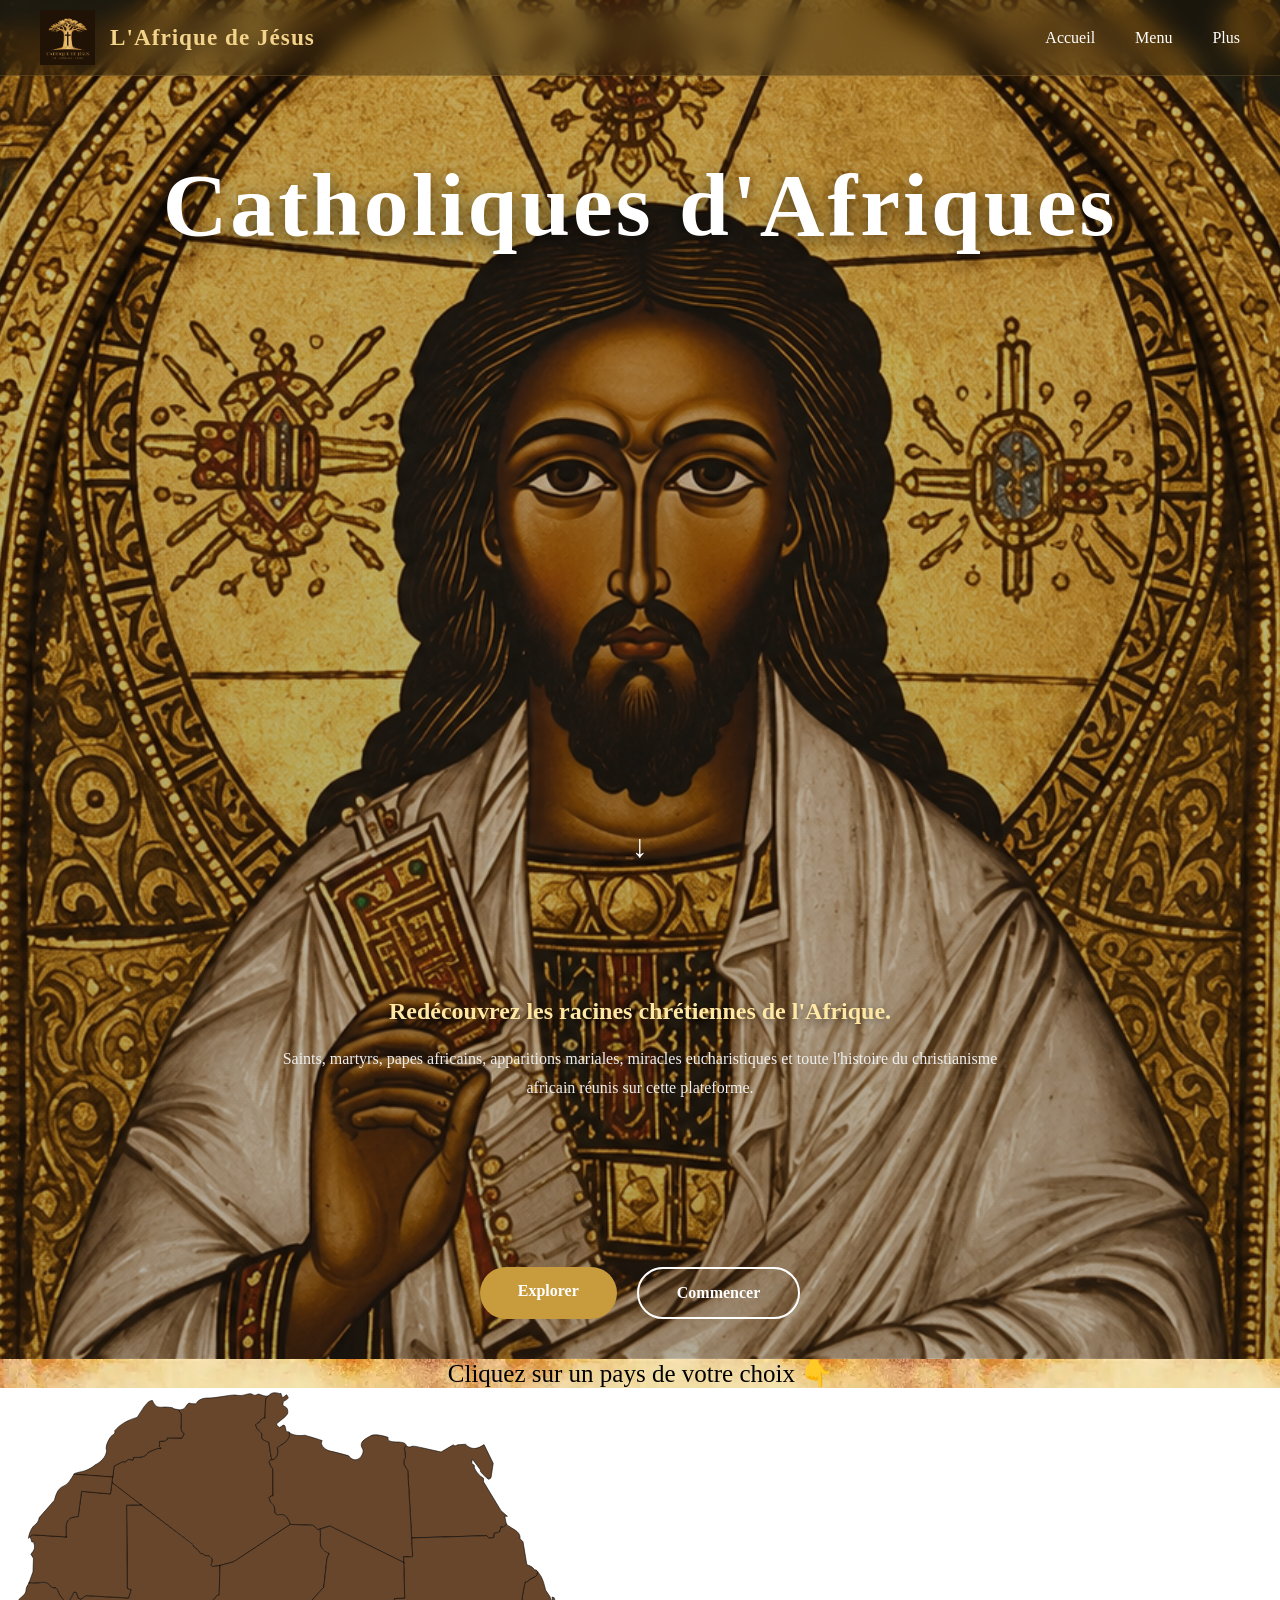
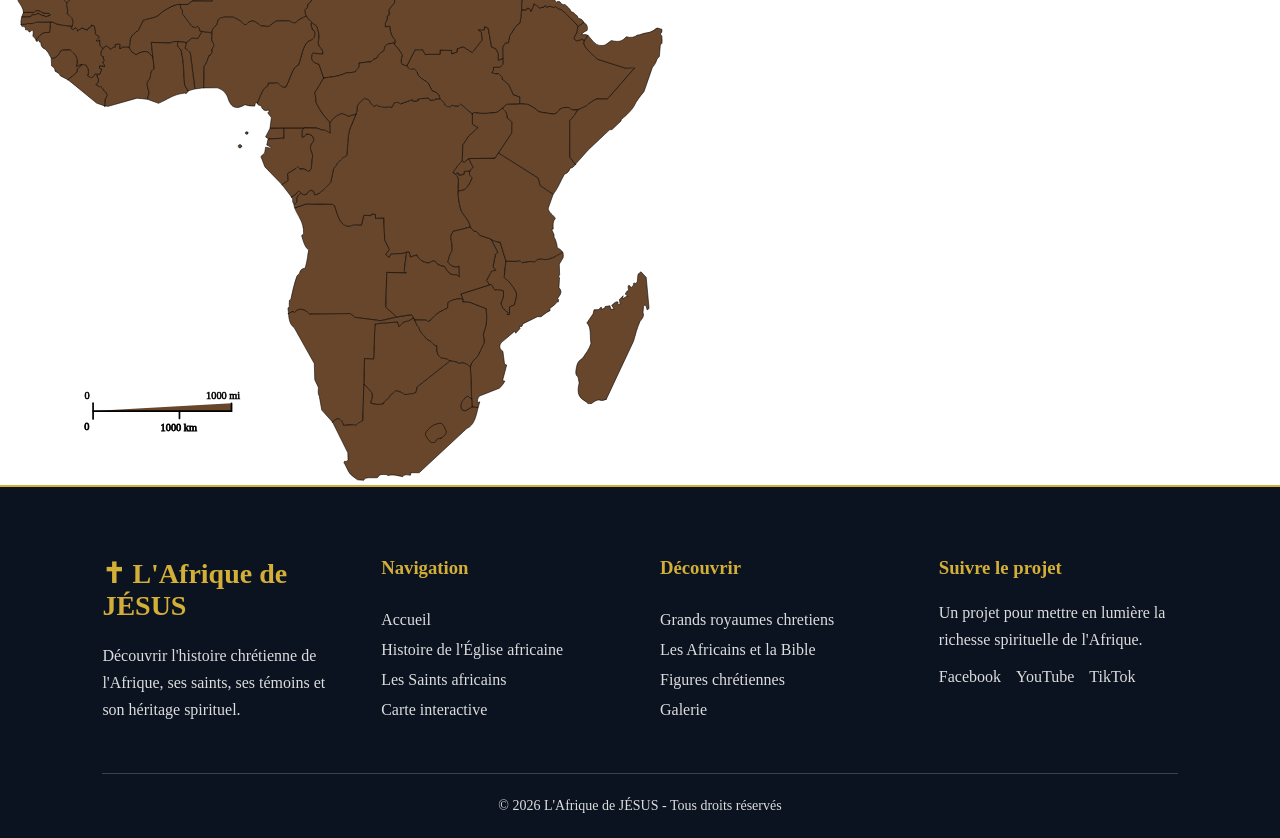
==== commit 68cf87ac: "Rectification cons info pays Senegal" ====
--- a/index.html
+++ b/index.html
@@ -1,756 +1,963 @@
-<!DOCTYPE html>
+<!doctype html>
 <html lang="en">
-<head>
-    <meta charset="UTF-8">
-    <meta name="viewport" content="width=device-width, initial-scale=1.0">
+  <head>
+    <meta charset="UTF-8" />
+    <meta name="viewport" content="width=device-width, initial-scale=1.0" />
     <title>Document</title>
-    <link rel="stylesheet" href="index.css">
-</head>
-<body>
- <header>
-    <nav class="navbar">
-
+    <link rel="stylesheet" href="index.css" />
+  </head>
+  <body>
+    <header>
+      <nav class="navbar">
         <!-- Logo -->
         <div class="logo">
-            <a href="index.html">
-                <img src="imgAfric/LOGOJESUS'sAfrica.png" alt="Logo L'Afrique de Jésus">
-                <span>L'Afrique de Jésus</span>
-            </a>
+          <a href="index.html">
+            <img
+              src="imgAfric/LOGOJESUS'sAfrica.png"
+              alt="Logo L'Afrique de Jésus"
+            />
+            <span>L'Afrique de Jésus</span>
+          </a>
         </div>
 
         <!-- Navigation -->
         <ul class="menu">
-
-            <li><a href="index.html">Accueil</a></li>
-
-            <li>
-                <details>
-                    <summary>Menu</summary>
-                    <ul>
-                        <li><a href="Saints.html">Papes et Saints Africains</a></li>
-                        <li><a href="africainsBible.html">Les Africains et la Bible</a></li>
-                        <li><a href="histoire.html">l'Histoire chrétienne Africaine</a></li>
-                        <li><a href="">Miracle et apparitions en Afrique</a></li>
-                        <li><a href="#">Monachisme Africain</a></li>
-                        <li><a href="persecution.html">Persecutions de l'église Africaine</a></li>
-                        <li><a href="egyptethiopie.html">Grands royaumes chrétiens</a></li>
-                    </ul>
-                </details>
-            </li>
-            <li>
-                <details>
-                    <summary>Plus</summary>
-                    <ul>
-                        <li><a href="#footer">Contact</a></li>
-                        <li><a href="#footer">Nous soutenir</a></li>
-                        <li><a href="#footer">Nos réseaux</a></li>
-                        <li><a href="#">À propos</a></li>
-                    </ul>
-                </details>
-            </li>
+          <li><a href="index.html">Accueil</a></li>
+
+          <li>
+            <details>
+              <summary>Menu</summary>
+              <ul>
+                <li><a href="Saints.html">Papes et Saints Africains</a></li>
+                <li>
+                  <a href="africainsBible.html">Les Africains et la Bible</a>
+                </li>
+                <li>
+                  <a href="histoire.html">l'Histoire chrétienne Africaine</a>
+                </li>
+                <li><a href="">Miracle et apparitions en Afrique</a></li>
+                <li><a href="#">Monachisme Africain</a></li>
+                <li>
+                  <a href="persecution.html"
+                    >Persecutions de l'église Africaine</a
+                  >
+                </li>
+                <li>
+                  <a href="egyptethiopie.html">Grands royaumes chrétiens</a>
+                </li>
+              </ul>
+            </details>
+          </li>
+          <li>
+            <details>
+              <summary>Plus</summary>
+              <ul>
+                <li><a href="#footer">Contact</a></li>
+                <li><a href="#footer">Nous soutenir</a></li>
+                <li><a href="#footer">Nos réseaux</a></li>
+                <li><a href="#">À propos</a></li>
+              </ul>
+            </details>
+          </li>
         </ul>
-    </nav>
-</header>
-
-   <section class="hero">
-    <div class="hero-top">
+      </nav>
+    </header>
+
+    <section class="hero">
+      <div class="hero-top">
         <h1>Catholiques d'Afriques</h1>
         <p class="subtitle">
-            Redécouvrez les racines chrétiennes de l'Afrique.
+          Redécouvrez les racines chrétiennes de l'Afrique.
         </p>
         <p class="description">
-            Saints, martyrs, papes africains, apparitions mariales,
-            miracles eucharistiques et toute l'histoire du christianisme
-            africain réunis sur cette plateforme.
+          Saints, martyrs, papes africains, apparitions mariales, miracles
+          eucharistiques et toute l'histoire du christianisme africain réunis
+          sur cette plateforme.
         </p>
         <div class="hero-buttons">
-            <a href="#" class="btn btn-primary"> Explorer</a>
-            <a href="#" class="btn btn-secondary">Commencer </a>
+          <a href="#" class="btn btn-primary"> Explorer</a>
+          <a href="#" class="btn btn-secondary">Commencer </a>
         </div>
-    </div>
-</section>
-<a href="#carte-afrique" class="scroll-down">
-    ↓
-</a>
-<div class="cliquez">Cliquez sur un pays de votre choix 👇</div>
-<section class="carte-afrique" id="carte-afrique">
-<div class="zone-svg">
-<svg
-   xmlns:dc="http://purl.org/dc/elements/1.1/"
-   xmlns:cc="http://creativecommons.org/ns#"
-   xmlns:rdf="http://www.w3.org/1999/02/22-rdf-syntax-ns#"
-   xmlns:svg="http://www.w3.org/2000/svg"
-   xmlns="http://www.w3.org/2000/svg"
-   xmlns:sodipodi="http://sodipodi.sourceforge.net/DTD/sodipodi-0.dtd"
-   xmlns:inkscape="http://www.inkscape.org/namespaces/inkscape"
-   version="1.1"
-   id="Layer_1"
-   x="0px"
-   y="0px"
-   width="1200px"
-   height="1230px"
-   viewBox="0 0 1200 1230"
-   enable-background="new 0 0 1200 1230"
-   xml:space="preserve"
-   inkscape:version="0.48.1 "
-   sodipodi:docname="Blank_Map-Africa.svg"><metadata
-   id="metadata127"><rdf:RDF><cc:Work
-       rdf:about=""><dc:format>image/svg+xml</dc:format><dc:type
-         rdf:resource="http://purl.org/dc/dcmitype/StillImage" /></cc:Work></rdf:RDF></metadata><defs
-   id="defs125">
-	
-	
-
-		
-		
-		
-		
-		
-		
-		
-		
-		
-		
-		
-		
-		
-		
-		
-		
-		
-		
-		
-		
-		
-		
-		
-		
-		
-		
-		
-		
-		
-		
-		
-		
-		
-		
-		
-		
-		
-		
-		
-		
-		
-		
-		
-		
-		
-		
-		
-		
-		
-	</defs><sodipodi:namedview pagecolor="#ffffff"
-   bordercolor="#666666"
-   borderopacity="1"
-   objecttolerance="10"
-   gridtolerance="10"
-   guidetolerance="10"
-   inkscape:pageopacity="0"
-   inkscape:pageshadow="2"
-   inkscape:window-width="1366"
-   inkscape:window-height="716"
-   id="namedview123"
-   showgrid="false"
-   inkscape:zoom="0.40406504"
-   inkscape:cx="600"
-   inkscape:cy="615"
-   inkscape:window-x="-8"
-   inkscape:window-y="-8"
-   inkscape:window-maximized="1"
-   inkscape:current-layer="Layer_1" />
-<g
-   id="g3248"><g
-     transform="translate(-111.5439,-93.00714)"
-     id="Skala">
-		<path
-   d="m 275.82,1192.493 h 244.314 v -13.557"
-   id="path6"
-   inkscape:connector-curvature="0"
-   style="fill:none;stroke:#000000;stroke-width:3;stroke-linecap:round" />
-		<path
-   d="m 428.251,1192.869 v 12.804"
-   id="path8"
-   inkscape:connector-curvature="0"
-   style="fill:none;stroke:#000000;stroke-width:3;stroke-linecap:round" />
-		<path
-   d="m 275.802,1178.665 v 27.729"
-   id="path10"
-   inkscape:connector-curvature="0"
-   style="fill:none;stroke:#000000;stroke-width:3;stroke-linecap:round" />
-		<text
-   transform="translate(427.3024,1227.0757)"
-   font-size="18.1997"
-   id="text12"
-   style="font-size:18.1996994px;font-family:ArialMT">     </text>
-		
-			<text
-   transform="translate(427.3024,1227.0757)"
-   font-size="18.1997"
-   id="text14"
-   style="font-size:18.1996994px;fill:none;stroke:#000000;stroke-width:1.33210003;stroke-linecap:round;font-family:ArialMT">     </text>
-
-		<text
-   transform="translate(394.9289,1227.0757)"
-   font-size="18.1997"
-   id="text16"
-   style="font-size:18.1996994px;font-family:ArialMT">1000 km</text>
-		
-			<text
-   transform="translate(394.9289,1227.0757)"
-   font-size="18.1997"
-   id="text18"
-   style="font-size:18.1996994px;fill:none;stroke:#000000;stroke-width:1.33210003;stroke-linecap:round;font-family:ArialMT">1000 km</text>
-
-		<text
-   transform="translate(464.7326,1227.0757)"
-   font-size="18.1997"
-   id="text20"
-   style="font-size:18.1996994px;font-family:ArialMT">    </text>
-		
-			<text
-   transform="translate(464.7326,1227.0757)"
-   font-size="18.1997"
-   id="text22"
-   style="font-size:18.1996994px;fill:none;stroke:#000000;stroke-width:1.33210003;stroke-linecap:round;font-family:ArialMT">    </text>
-
-		<text
-   transform="translate(505.1306,1171.9204)"
-   font-size="18.2"
-   id="text24"
-   style="font-size:18.20000076px;font-family:ArialMT">     </text>
-		
-			<text
-   transform="translate(505.1306,1171.9204)"
-   font-size="18.2"
-   id="text26"
-   style="font-size:18.20000076px;fill:none;stroke:#000000;stroke-linecap:round;font-family:ArialMT">     </text>
-
-		<text
-   transform="translate(475.2844,1171.9204)"
-   font-size="18.2"
-   id="text28"
-   style="font-size:18.20000076px;font-family:ArialMT">1000 mi</text>
-		
-			<text
-   transform="translate(475.2844,1171.9204)"
-   font-size="18.2"
-   id="text30"
-   style="font-size:18.20000076px;fill:none;stroke:#000000;stroke-linecap:round;font-family:ArialMT">1000 mi</text>
-
-		<text
-   transform="translate(540.0329,1171.9204)"
-   font-size="18.2"
-   id="text32"
-   style="font-size:18.20000076px;font-family:ArialMT">    </text>
-		
-			<text
-   transform="translate(540.0329,1171.9204)"
-   font-size="18.2"
-   id="text34"
-   style="font-size:18.20000076px;fill:none;stroke:#000000;stroke-linecap:round;font-family:ArialMT">    </text>
-
-		<text
-   transform="translate(263.2526,1171.6792)"
-   font-size="18.2"
-   id="text36"
-   style="font-size:18.20000076px;font-family:ArialMT">     </text>
-		
-			<text
-   transform="translate(263.2526,1171.6792)"
-   font-size="18.2"
-   id="text38"
-   style="font-size:18.20000076px;fill:none;stroke:#000000;stroke-linecap:round;font-family:ArialMT">     </text>
-
-		<text
-   transform="translate(260.7199,1171.6792)"
-   font-size="18.2"
-   id="text40"
-   style="font-size:18.20000076px;font-family:ArialMT">0</text>
-		
-			<text
-   transform="translate(260.7199,1171.6792)"
-   font-size="18.2"
-   id="text42"
-   style="font-size:18.20000076px;fill:none;stroke:#000000;stroke-linecap:round;font-family:ArialMT">0</text>
-
-		<text
-   transform="translate(270.8415,1171.6792)"
-   font-size="18.2"
-   id="text44"
-   style="font-size:18.20000076px;font-family:ArialMT">    </text>
-		
-			<text
-   transform="translate(270.8415,1171.6792)"
-   font-size="18.2"
-   id="text46"
-   style="font-size:18.20000076px;fill:none;stroke:#000000;stroke-linecap:round;font-family:ArialMT">    </text>
-
-		<text
-   transform="translate(262.9289,1225.6577)"
-   font-size="18.2"
-   id="text48"
-   style="font-size:18.20000076px;font-family:ArialMT">     </text>
-		
-			<text
-   transform="translate(262.9289,1225.6577)"
-   font-size="18.2"
-   id="text50"
-   style="font-size:18.20000076px;fill:none;stroke:#000000;stroke-width:1.38680005;stroke-linecap:round;font-family:ArialMT">     </text>
-
-		<text
-   transform="translate(260.3962,1225.6577)"
-   font-size="18.2"
-   id="text52"
-   style="font-size:18.20000076px;font-family:ArialMT">0</text>
-		
-			<text
-   transform="translate(260.3962,1225.6577)"
-   font-size="18.2"
-   id="text54"
-   style="font-size:18.20000076px;fill:none;stroke:#000000;stroke-width:1.38680005;stroke-linecap:round;font-family:ArialMT">0</text>
-
-		<text
-   transform="translate(270.5182,1225.6577)"
-   font-size="18.2"
-   id="text56"
-   style="font-size:18.20000076px;font-family:ArialMT">    </text>
-
-			<text
-   transform="translate(270.5182,1225.6577)"
-   font-size="18.2"
-   id="text58"
-   style="font-size:18.20000076px;fill:none;stroke:#000000;stroke-width:1.38680005;stroke-linecap:round;font-family:ArialMT">    </text>
-
-	</g><path
-     style="fill:#cccccc;stroke:#000000;stroke-linecap:round"
-     inkscape:connector-curvature="0"
-     d="m 726.4901,264.61086 131.972,-3.938 4.251,4.202 8.712,-1.1 0.901,-7.354 9.664,-2.669 2.046,-9.053 4.243,1.397 5.338,-5.569 -2.888,-14.259 4.618,0.163 -11.233,-10 -30.812,-50.892 -0.139,-6.177 c -7.291,-4.78 -12.686,-10.826 -15.942,-18.296 l -0.286,-4.743 -4.65,-3.384 1.214,-7.527 13.813,18.46 c 1.236,1.424 -0.153,2.448 0.962,3.993 3.61,4.999 9.826,10.041 13.49,12.969 1.871,-0.629 4.065,-0.183 4.994,-3.958 l 3.603,-23.974 -16.197,-33 c -10.937,7.653 -21.873,10.712 -32.811,-0.68 l -13.366,1.024 c -3.054,1.313 -6.305,3.313 -8.068,0.107 l -21.565,12.601 -35.713,-7.956 c -5.366,-1.103 -11.091,-2.92 -15.52,-2.146 -4.543,2.772 -7.775,0.63 -11.006,-1.522 -1.838,3.193 -3.775,6.423 -2.013,8.308 l 1.444,13.004 c -3.161,5.095 -6.078,10.318 3.912,22.318 l 7.032,119.651 z"
-     id="Aegypten" class="pays" /><g
-     transform="translate(-111.5439,-93.00714)"
-     id="Aequatorialguinea" class="pays">
-			<path
-   style="fill:#cccccc;stroke:#000000;stroke-linecap:round"
-   inkscape:connector-curvature="0"
-   id="path64"
-   d="m 612.765,710.968 -27.136,1.311 -5.428,-3.556 8.142,-15.627 24.235,-0.281 0.187,18.153 z" />
-			<path
-   style="fill:#cccccc;stroke:#000000;stroke-linecap:round"
-   inkscape:connector-curvature="0"
-   id="path66"
-   d="m 537.873,725.206 c 10e-4,1.625 -1.315,2.942 -2.94,2.942 -1.625,0 -2.942,-1.317 -2.941,-2.942 -10e-4,-1.625 1.316,-2.942 2.941,-2.942 1.625,0 2.941,1.317 2.94,2.942 z" />
-			<path
-   style="fill:#cccccc;stroke:#000000;stroke-linecap:round"
-   inkscape:connector-curvature="0"
-   id="path68"
-   d="m 549.275,701.8 c 0,1.293 -1.048,2.341 -2.34,2.341 -1.293,0 -2.341,-1.048 -2.341,-2.341 0,-1.293 1.048,-2.341 2.341,-2.341 1.292,0.001 2.34,1.048 2.34,2.341 l 0,0 z" />
-		</g><path
-     style="fill:#cccccc;stroke:#000000;stroke-linecap:round"
-     inkscape:connector-curvature="0"
-     d="m 1120.0081,494.08686 -48.203,55.006 -18.834,-0.339 c -2.325,0.646 -11.042,6.008 -16.048,10.415 -4.104,3.615 -10.431,5.723 -16.906,8.67 -3.84,0.021 -8.502,1.414 -11.19,-0.484 -6.303,-6.109 -13.517,-3.117 -20.652,-0.893 -2.358,4.343 -5.578,7.823 -10.94,9.162 l -25.762,-4.006 c -5.832,-4.949 -12.258,-9.542 -20.235,-13.204 l -14.316,-0.992 0.01,-11.635 -11.261,-4.121 -8.14,-18.588 -11.681,-9.344 c 2.178,-3.487 -3.54,-6.367 -6.447,-9.464 -3.954,0.891 -7.908,0.084 -11.862,-2.042 l 3.479,-4.182 -0.212,-5.382 10.263,0.186 c 2.241,-1.407 4.72,-1.945 6.36,-5.554 l -0.293,-30.159 4.883,-7.681 5.135,0.188 2.342,-12.869 c 6.179,-7.601 8.366,-16.882 18.558,-22.793 l 2.674,-22.31 8.163,-0.235 1.133,-2.656 3.963,0.069 3.395,5.644 4.889,-12.97 c 3.23,2.078 7.45,2.158 9.34,6.728 l 8.24,-1.612 1.392,-2.637 1.478,-0.316 1.989,3.504 c 2.612,-1.554 5.858,-3.209 10.048,-0.496 1.213,0.518 2.627,0.789 5.75,-1.028 3.302,1.783 5.305,5.421 9.979,5.243 10.551,9.213 20.777,18.796 29.83,29.721 -0.816,0.771 -1.186,3.688 -1.787,10.276 l -3.906,7.008 c -3.147,5.169 0.662,9.728 6.656,7.581 l 5.264,-2.023 5.284,2.163 c -6.379,7.354 8.807,20.158 22.495,32.946 l 49.414,15.789 16.272,-0.284 z"
-     id="Aethopien" class="pays"/><path
-     style="fill:#cccccc;stroke:#000000;stroke-linecap:round"
-     inkscape:connector-curvature="0"
-     d="m 200.9831,137.55886 16.029,-7.986 3.31,1.183 5.49,-4.77 9.218,0.845 0.499,-4.261 c 19.079,0.933 23.04,-4.17 26.409,-9.285 l 15.974,-6.582 5.898,0.185 -3.088,-4.086 0.813,-3.23 -0.129,-5.348 c 6.247,-0.818 13.951,0.185 13.998,-6.35 l 25.844,0.359 3.587,-7.432 c -4.954,-1.818 -5.84,-8.981 -5.177,-16.593 0.493,-5.651 0.046,-18.509 0.046,-18.509 -1.71,-2.063 -3.84,-4.006 -4.333,-6.97 1.382,-0.614 7.868,0.449 11.806,-4.825 2.029,-2.719 4.622,-8.205 8.007,-7.134 3.951,1.252 11.521,2.042 11.984,-0.466 0.495,-2.683 7.83,-8.587 18.422,-8.552 19.401,0.063 44.467,-7.318 52.658,-4.919 8.19,2.399 18.858,-3.188 23.594,-2.884 4.769,0.306 6.207,5.508 12.713,1.082 2.432,-1.654 11.213,5.226 19.582,2.789 0,0 -4.997,2.219 -5.279,7.349 -0.434,7.901 -1.166,32.494 -1.166,32.494 -0.831,-1.329 -6.779,-0.332 -7.715,3.682 -1.271,5.454 -7.409,4.043 -7.896,6.799 -0.98,5.546 3.859,10.64 9.56,15.615 1.461,1.275 -0.538,8.339 0.909,9.631 4.415,3.939 12.241,6.621 12.241,6.621 1.817,18.073 5.035,30.554 5.035,30.554 -8.282,0.554 -3.856,8.241 1.721,16.447 l 0.348,47.01 c 0,0 -7.481,1.517 -6.965,3.445 1.16,4.329 1.432,7.529 6.898,12.396 3.51,3.123 3.575,8.393 3.272,11.854 -0.349,3.994 3.681,5.804 4.734,5.778 8.208,-0.198 15.146,-4.193 22.922,17.245 l -98.328,64.618 c -14.593,6.285 -38.629,10.045 -39.456,9.681 -5.482,-2.411 0.872,-8.447 -0.967,-12.484 -1.841,-4.043 -4.061,-7.083 -10.309,-6.406 -3.324,0.36 -5.068,-3.915 -6.384,-3.697 -5.32,0.881 -6.675,-5.164 -7.851,-6.239 -4.666,-4.269 -9.299,-5.51 -8.238,-9.39 l -143.694,-109.537 3.454,-29.727 z"
-     id="Algerien" class="pays" /><g
-     transform="translate(-111.5439,-93.00714)"
-     id="Angola" class="pays">
-			<path
-   style="fill:#cccccc;stroke:#000000;stroke-linecap:round"
-   inkscape:connector-curvature="0"
-   id="path73"
-   d="m 620.675,1020.46 c 3.59,-0.953 7.473,-5.715 10.694,-1.889 3.199,-3.956 12.082,-11.785 26.44,2.873 l 72.149,-0.987 7.729,6.738 45.478,5.883 28.766,-6.477 -19.444,-17.353 1.488,-61.456 34.695,1.03 -3.771,-4.022 4.086,-32.499 c -0.467,0.117 -1.002,-0.121 -1.457,0.044 -8.363,3.047 -17.254,2.343 -26.225,2.522 l -3.118,6.113 -5.688,-4.792 6.342,-8.448 -8.562,-17.347 -1.308,-38.929 -14.822,1.052 0.005,-7.029 -6.585,-0.963 -1.729,3.127 -12.104,-0.623 -4.598,17.622 c -6.009,-1.083 -11.558,-2.562 -20.559,1.988 -7.952,-2.557 -15.151,3.402 -26.407,-36.529 l -4.259,-2.545 -45.582,-0.734 -20.738,7.119 c 5.194,14.939 16.164,23.424 15.793,45.519 l -3.566,3.42 c 2.944,9.978 5.57,20.415 12.124,25.179 0.646,2.794 -0.769,4.825 -0.952,6.924 -0.672,7.678 -4.708,29.441 -6.48,25.562 0,0 -7.309,1.597 -7.964,7.482 -0.319,2.867 -3.857,3.272 -5.172,6.806 -3.676,9.879 -7.55,25.549 -10.342,39.794 -0.324,1.65 -2.477,0.926 -2.742,2.5 -0.767,4.536 0.086,7.759 -0.199,12.572 -0.086,1.439 -1.915,-0.972 -2.269,0.809 -0.435,2.2 1.337,8.436 0.853,9.944 z" />
-			<path
-   style="fill:#cccccc;stroke:#000000;stroke-linecap:round"
-   inkscape:connector-curvature="0"
-   id="path75"
-   d="m 625.866,814.648 8.047,-4.866 c 3.37,-7.915 6.122,-5.619 8.796,-2.059 -3.421,3.088 -6.973,6.073 -7.307,11.561 0.808,7.608 -2.723,6.972 -5.231,8.277 -1.113,-2.065 -2.697,-4.037 -2.146,-6.435 -0.067,-2.268 -0.035,-4.553 -2.159,-6.478 z" />
-		</g><path
-     style="fill:#cccccc;stroke:#000000;stroke-linecap:round"
-     inkscape:connector-curvature="0"
-     d="m 359.3611,529.05186 -15.311,2.049 -7.908,-61.994 c -1.011,-4.727 -5.704,-6.821 -9.287,-9.71 l 1.899,-10.132 9.921,-7.81 10.343,0.422 7.599,-12.242 17.097,2.744 0.106,13.556 c 4.85,5.211 3.97,12.205 0.312,14.397 0.334,6.527 -0.856,11.939 -5.194,11.793 -2.627,7.06 -4.868,15.535 -8.611,18.502 l -0.966,38.425 z"
-     id="Benin" class="pays"/><path
-     style="fill:#cccccc;stroke:#000000;stroke-linecap:round"
-     inkscape:connector-curvature="0"
-     d="m 729.9821,935.02186 -10.629,5.971 c -10.491,0.061 -11.139,6.235 -15.068,9.555 l -2.956,-8.311 -39.729,3.481 -2.265,61.54004 -16.272,-0.382 -1.096,44.416 c 4.444,5.455 10.449,11.396 13.457,15.37 2.931,3.87 1.058,11.428 -1.788,18.487 7.871,3.331 15.508,3.494 23.086,1.524 1.127,-2.99 2.672,-5.145 4.715,-6.305 3.285,-1.887 5.992,-4.293 7.001,-8.228 l 9.899,-8.256 c 6.102,0.532 10.795,2.953 15.558,6.444 10.09,0.14 16.091,-1.696 20.278,-3.827 l 1.957,-9.3 58.094,-46.425 c -7.313,-5.316 -10.963,-4.104 -15.139,-5.082 -4.207,-0.984 -9.396,-8.46004 -8,-21.31304 -4.028,-0.793 -6.607,-3.037 -8.82,-5.646 -2.528,-4.236 -5.831,-3.829 -8.769,-5.613 -4.553,-6.331 -12.927,-14.461 -13.571,-19.349 -0.312,-2.371 -1.56,-2.244 -3.336,-4.885 -2.051,-3.045 -4.751,-10.126 -6.607,-13.866 z"
-     id="Botsuana" class="pays"/><path
-     style="fill:#cccccc;stroke:#000000;stroke-linecap:round"
-     inkscape:connector-curvature="0"
-     d="m 803.6511,681.39986 2.431,-2.283 2.946,0.146 1.473,4.125 8.249,-1.62 0.441,-5.156 10.312,-0.589 c -3.407,5.925 1.67,9.157 3.83,12.152 -6.907,16.138 -12.787,21.808 -18.127,22.071 -7.077,0.031 -6.15,2.623 -6.915,4.886 -0.513,-7.175 -0.141,-13.867 0.311,-19.741 0.551,-7.184 -1.839,-12.474 -4.951,-13.991 z"
-     id="Burundi" class="pays"/><path
-     style="fill:#cccccc;stroke:#000000;stroke-linecap:round"
-     inkscape:connector-curvature="0"
-     d="m 269.7101,474.43286 c -3.183,-0.431 -4.305,-4.709 -6.909,-7.177 -5.133,-4.863 -14.828,-1.249 -22.559,3.521 -9.415,-4.705 -10.691,-8.942 -12.426,-12.849 1.884,-5.081 0.601,-11.758 3.156,-17.157 2.281,-4.823 6.25,-9.287 13.211,-13.115 l 8.501,-17.823 c 7.296,-2.412 13.922,-3.33 19.633,-5.342 5.494,-1.936 10.441,-5.102 13.452,-9.146 10.884,-6.722 24.395,-15.341 32.741,-13.208 -0.116,2.738 -0.128,5.455 1.561,7.833 2.83,1.922 2.228,5.108 1.65,8.285 l 16.82,22.614 6.406,2.13 c 0.936,-1.068 5.508,-6.714 7.764,5.734 l 3.814,0.816 -7.359,12.411 -10.426,-0.552 -10.035,7.834 -15.108,-1.794 c -8.685,-0.15 -9.48,1.54 -13.179,2.553 l -33.53,-0.958 2.822,25.39 z"
-     id="Burkina_Faso" class="pays"/><path
-     style="fill:#cccccc;stroke:#000000;stroke-linecap:round"
-     inkscape:connector-curvature="0"
-     d="m 628.0061,575.85086 c -2.924,8.719 -6.41,14.906 -10.053,24.391 -4.778,12.44 -3.716,31.616 -6.152,48.579 -12.636,5.728 -16.636,14.911 -23.103,23.106 l -5.042,24.127 c -9.122,8.927 -17.609,20.394 -28.599,21.853 -0.668,-13.458 -12.326,-6.99 -13.608,-1.691 -5.552,3.668 -7.364,-0.144 -10.501,-1.306 -4.012,2.888 -6.919,6.327 -6.959,11.2 0.565,7.784 -2.972,7.364 -5.53,8.9 l 1.496,5.934 20.842,-7.131 45.581,0.818 4.23,2.473 c 10.361,38.416 18.766,34.628 26.198,36.502 11.58,-4.846 14.677,-2.151 20.834,-2.178 l 4.476,-17.472 12.168,0.686 1.556,-3.188 6.758,1.053 0.103,7.062 14.669,-1.074 1.525,38.683 8.365,17.41 -6.382,8.647 5.815,4.917 3.108,-6.221 19.238,-0.341 6.976,-2.339 6.035,-0.108 2.186,8.598 11.216,-3.706 c 0.603,2.583 1.713,4.473 3.193,5.857 3.64,3.402 10.445,8.086 16.512,8.18 4.276,0.065 7.718,-4.329 11.464,-3.541 5.108,7.083 11.16,9.136 17.498,9.662 4.711,7.307 7.876,16.159 21.271,14.782 l 5.246,3.646 -0.373,-18.698 c -9.303,2.99 -14.946,-1.338 -19.754,-7.339 0.949,-7.38 3.934,-14.081 7.332,-20.645 0.297,-7.589 -0.726,-14.579 -2.589,-22.179 -0.408,-1.664 1.763,-7.865 4.533,-11.496 l 30.167,-7.387 c -3.123,-16.906 -14.109,-20.339 -17.261,-32.307 -3.857,-14.649 -5.742,-32.213 -3.688,-49.347 -0.571,-8.021 -4.244,-12.268 -9.549,-14.527 l 9.001,-12.896 7.292,-8.002 1.131,-28.029 10.226,-15.525 16.454,-14.81 -9.923,-6.454 0.05,-17.679 -20.555,-17.432 c -1.835,0.172 -2.684,1.987 -3.969,3.073 -4.141,1.288 -7.954,-0.704 -11.912,-1.244 -2.13,4.768 -10.908,2.265 -11.945,-0.456 -0.303,-0.793 0.386,-2.391 -0.813,-2.837 -2.59,-3.497 -5.258,-5.86 -7.849,-8.064 l -8.559,0.415 -2.787,3.207 -3.149,-2.61 -1.961,3.064 -4.095,-5.354 -18.48,1.604 0.007,2.978 -8.225,1.513 -1.3,-3.161 -20.962,7.428 c -5.869,-4.257 -8.025,-1.945 -11.463,-2.087 l -3.69,8.031 c -17.411,-0.658 -24.684,-0.665 -27.553,-4.545 -5.513,6.072 -6.854,-1.412 -10.23,-2.277 -1.907,-8.876 -6.953,-6.244 -10.465,-9.238 -6.499,4.362 -10.047,8.725 -13.087,13.086 0.04,6.07 -0.926,11.136 -2.637,15.456 z"
-     id="Demokratische_Republik_Kongo" class="pays" /><path
-     style="fill:#cccccc;stroke:#000000;stroke-linecap:round"
-     inkscape:connector-curvature="0"
-     d="m 1029.8601,413.43086 -9.844,7.346 c -1.705,4.956 -0.769,8.946 -2.163,11.304 -5.647,9.551 -4.932,10.292 -3.179,12.409 2.362,2.853 8.584,0.819 11.807,-1.088 l 5.142,2.204 5.729,-8.668 c -3.525,-2.994 -7.052,-1.445 -10.577,-1.616 0.961,-4.318 5.809,-5.305 9.255,-7.493 2.542,-7.866 -2.861,-12.882 -6.17,-14.398 z"
-     id="Dschibuti" class="pays"/><path
-     style="fill:#cccccc;stroke:#000000;stroke-linecap:round"
-     inkscape:connector-curvature="0"
-     d="m 184.7841,561.11186 6.397,0.604 50.845,-14.391 18.244,2.045 2.642,-10.808 c -0.551,-8.646 -7.891,-17.492 2.037,-25.83 0.923,-6.305 0.412,-13.167 7.204,-17.19 l -2.321,-21.263 c -2.795,0.06 -3.962,-2.841 -5.427,-5.358 -3.256,-5.599 -14.175,-4.938 -24.264,1.949 -4.804,-3.398 -10.401,-5.737 -12.281,-13.033 -6.741,-2.486 -11.99,-1.135 -16.329,2.56 l 0.785,-7.274 c -1.057,-2.765 -4.852,-1.97 -9.316,-0.305 -1.125,0.127 -0.337,1.894 0.925,4.064 -1.636,0.619 -3.272,0.709 -4.908,1.021 -1.139,1.401 -2.781,2.886 -4.601,3.267 -4.572,-8.012 -7.223,-6.504 -12.656,-2.1 -1.861,1.51 -3.079,5.159 -3.84,8.345 -0.856,3.59 0.68,7.055 4.597,6.553 l -0.364,4.836 c 2.794,1.25 2.192,1.747 -0.409,4.485 -1.175,1.236 3.295,6.898 2.764,8.234 l -8.584,-1.707 c -0.229,1.354 -0.531,3.301 -0.655,4.796 l 4.039,1.729 -3.155,8.399 c 0.412,0.658 -3.815,0.233 -4.853,0.375 l 0.063,5.26 c 4.386,1.181 1.99,11.455 -2.127,13.127 l 6.037,3.791 c 1.329,-1.041 5.058,-0.131 7.479,6.476 0,0 6.02,3.783 5.889,8.547 -0.104,3.779 -2.657,4.381 -3.348,7.31 l -0.509,11.486 z"
-     id="Elfenbeinkueste" class="pays"/><path
-     style="fill:#cccccc;stroke:#000000;stroke-linecap:round"
-     inkscape:connector-curvature="0"
-     d="m 942.4451,381.54986 c 3.072,2.102 6.144,1.836 9.215,6.648 l 8.16,-1.634 1.589,-2.559 1.346,-0.358 1.807,3.366 c 4.121,-2.184 7.837,-2.274 10.453,-0.209 1.595,1.258 3.942,-0.491 5.653,-1.127 3.182,2.578 6.339,5.404 9.788,5.305 11.202,9.257 20.86,19.286 29.854,29.647 l 9.696,-6.759 c -1.396,-3.702 -3.249,-7.092 -9.823,-7.252 -0.326,-2.979 -1.586,-5.625 -5.766,-7.228 -0.888,-3.579 -3.965,-3.509 -6.389,-4.527 -2.044,-5.688 -7.026,-8.804 -11.115,-12.702 -4.61,1.083 -6.739,-1.971 -8.921,-4.935 l -3.504,-0.684 -2.509,1.541 c -2.622,-2.156 -3.337,-5.13 -4.068,-8.097 l -3.756,-1.002 0.954,5.206 c -2.272,1.391 -3.517,-2.362 -4.702,-6.407 l -7.649,-11.106 c -4.988,-23.246 -9.339,-26.095 -13.799,-32.443 -1.23,2.892 -1.443,6.407 -3.464,7.984 l -11.255,5.858 c -1.818,3.158 -4.633,4.092 -7.625,4.061 -4.216,20.118 -6.443,33.103 -6.242,49.436 l 8.676,-0.012 0.841,-2.807 4.007,0.225 3.302,5.228 5.246,-12.657 z"
-     id="Eritrea" class="pays"/><path
-     style="fill:#cccccc;stroke:#000000;stroke-linecap:round"
-     inkscape:connector-curvature="0"
-     d="m 497.6751,699.92586 -30.107,-31.152 -7.179,-18.34 6.617,-6.352 1.853,-10.322 8.469,1.853 c 0.487,-0.507 1.248,-0.876 0.794,-1.853 l -7.349,-3.767 2.32,-10.525 28.193,-1.446 0.126,-18.139 h 34.936 l -2.708,3.814 -0.313,11.833 c 3.153,1.203 5.258,-1.399 7.301,-5.139 5.37,-0.836 15.228,4.015 12.549,13.278 -4.474,5.031 -6.51,9.717 -4.913,13.996 1.176,3.151 2.59,6.212 3.496,10.883 l -2.708,24.646 -5.619,4.063 c -2.525,-4.172 -7.185,-5.676 -13.701,-4.857 -2.004,-2.51 -3.971,-5.716 -7.77,-0.652 l -14.572,8.966 1.262,12.049 -10.977,7.163 z"
-     id="Gabun" class="pays" /><path
-     style="fill:#cccccc;stroke:#000000;stroke-linecap:round"
-     inkscape:connector-curvature="0"
-     d="m 41.5001,395.95586 h 18.351 c 3.958,-5.287 9.788,-3.556 16.43,1.217 l 10.595,0.785 2.336,3.003 -7.674,2.669 c -5.252,-1.122 -9.991,-3.143 -14.347,-5.835 -3.075,1.823 -6.592,2.912 -11.01,2.498 l -2.002,3.337 -15.945,0.667 3.266,-8.341 z"
-     id="Gambia" class="pays" /><path
-     style="fill:#cccccc;stroke:#000000;stroke-linecap:round"
-     inkscape:connector-curvature="0"
-     d="m 331.9141,534.41186 c -1.602,2.134 -1.801,6.604 -6.232,4.02 -22.004,2.672 -30.687,12.004 -46.03,18.006 l -19.405,-7.101 2.642,-10.809 c -0.551,-8.646 -7.891,-17.491 2.037,-25.829 0.923,-6.306 0.412,-13.168 7.204,-17.19 l -5.158,-46.533 33.509,1.036 c 4.459,-2.36 9.205,-2.712 14.004,-2.693 -2.631,5.257 -1.229,10.261 5.146,14.954 5.15,21.002 4.51,41.177 6.124,61.674 l 6.159,10.465 z"
-     id="Ghana" class="pays"/><path
-     style="fill:#cccccc;stroke:#000000;stroke-linecap:round"
-     inkscape:connector-curvature="0"
-     d="m 63.6491,444.31786 c -0.577,1.798 -0.43,2.689 1.907,2.693 0.944,1.132 4.272,-6.859 3.76,1.205 l 2.974,0.318 c -1.008,4.479 2.043,9.98 4.953,10.973 3.746,1.278 5.817,5.614 7.876,7.528 l 5.083,9.354 c 3.5,2.385 8.323,0.651 15.854,-9.505 -0.82,-3.385 3.856,-5.188 17.836,-4.312 11.451,8.251 14.884,17.877 10.614,28.823 5.122,-1.237 7.987,-4.729 16.526,-2.548 4.257,5.364 6.892,11.284 3.352,19.321 4.715,1.761 6.416,6.938 12.999,-1.782 -0.449,-1.999 1.177,-2.72 3.247,-1.185 1.253,0.93 3.347,-0.481 5.323,0.009 l 3.478,-8.96 -4.263,-1.721 0.813,-4.708 8.714,1.772 c -0.667,-3.212 -5.009,-7.391 -1.792,-9.581 1.441,-1.483 0.775,-2.644 -0.688,-3.681 l 0.181,-4.106 c -8.45,-1.011 -3.627,-10.36 -0.711,-15.099 l -5.179,-4.707 -0.595,-10.358 -4.27,3.148 -1.598,-2.386 5.703,-5.217 -7.7,-5.851 c 1.272,-4.097 -0.444,-9.01 -1.84,-14.121 l -5.422,-1.179 c 0.084,2.334 -0.725,4.101 -3.106,4.866 -2.033,-0.611 -3.279,0.689 -3.74,3.896 l -9.609,-3.977 -7.629,5.531 c 0.967,-2.479 -1.51,-3.95 -3.068,-5.798 l -4.207,2.826 c -3.287,1.106 -3.699,-0.661 -3.66,-2.881 0.676,-0.721 1.521,-1.273 1.779,-2.411 -11.867,-1.843 -24.297,-1.103 -35.146,-7.634 l -3.402,-0.019 -1.478,18.409 -9.264,0.246 c -9.053,3.294 -13.51,11.725 -14.605,12.809 z"
-     id="Guinea" class="pays"/><path
-     style="fill:#cccccc;stroke:#000000;stroke-linecap:round"
-     inkscape:connector-curvature="0"
-     d="m 37.4161,417.46186 1.124,3.087 c 2.326,1.593 6.705,-1.555 6.442,6.01 2.116,1.105 4.733,-1.127 6.251,3.962 2.596,1.312 9.171,-10.904 6.79,7.327 l 5.837,6.395 c 3.461,-5.396 8.664,-10.805 14.05,-12.736 l 9.53,-0.232 1.601,-18.359 -24.592,-0.084 c -4.998,2.43 -10.134,3.761 -15.579,2.61 -3.47,1.241 -7.086,1.9 -11.454,2.02 z"
-     id="Guinea-Bissau" class="pays"/><path
-     style="fill:#cccccc;stroke:#000000;stroke-linecap:round"
-     inkscape:connector-curvature="0"
-     d="m 582.9531,608.78886 c -4.477,-1.97 -9.832,-6.433 -12.992,-4.672 l -11.288,-4.027 -22.589,-0.207 h -35.465 l -24.154,0.265 2.451,-18.526 -6.352,-8.205 2.382,-2.911 -1.588,-2.382 -4.234,1.323 c -5.231,-0.649 -7.104,-4.352 -8.331,-8.642 -2.825,-1.062 -6.777,-0.68 -6.755,-5.386 5.941,-10.284 7.232,-24.325 18.829,-30.042 l 0.404,-4.533 16.558,-0.784 c 6.184,3.971 4.209,8.533 14.712,7.201 7.271,-13.125 12.545,-37.237 22.016,-38.272 5.734,-14.116 7.436,-34.146 17.203,-42.347 4.813,-1.72 8.919,-3.762 10.7,-6.859 1.039,-1.809 1.287,-7.657 0.421,-10.331 -0.622,-1.923 -1.819,-0.425 -3.711,-2.924 l -2.842,-10.84 2.301,-1.864 8.746,7.41 c 1.242,6.065 4.265,11.687 3.678,18.209 -0.634,9.487 -4.55,10.844 4.91,21.668 1.611,2.685 1.978,5.524 1.631,8.454 l -17.63,-1.75 c -1.966,4.812 -6.324,15.74 11.047,19.597 l 8.193,24.614 -15.271,25.396 2.129,18.538 c 6.444,11.88 13.91,24.253 24.338,33.865 l 0.553,18.964 z"
-     id="Kamerun" class="pays" /><path
-     style="fill:#cccccc;stroke:#000000;stroke-linecap:round"
-     inkscape:connector-curvature="0"
-     d="m 1015.5761,664.11086 c -2.197,3.432 -4.604,6.603 -9.435,6.744 -1.799,4.765 -4.121,9.115 -10.103,10.577 -6.587,11.898 -11.596,25.57 -19.824,35.622 l -23.012,-15.42 -3.615,-13.409 -70.107,-44.024 23.074,-35.278 0.492,-19.766 -7.926,-6.533 c -0.984,-7.629 -2.769,-14.523 -9.045,-17.3 l 8.16,-7.133 22.812,-1.031 14.192,1.215 c 4.865,2.514 7.447,2.602 20.319,13.333 l 25.842,3.884 c 4.124,-1.42 7.955,-3.528 10.826,-9.271 6.239,-0.901 12.857,-6.3 20.955,1.4 2.651,0.941 6.895,0.542 11.099,-0.068 -4.82,7.704 -9.888,13.917 -14.921,20.338 l 0.427,64.114 9.79,12.006 z"
-     id="Kenia" class="pays" /><path
-     style="fill:#cccccc;stroke:#000000;stroke-linecap:round"
-     inkscape:connector-curvature="0"
-     d="m 510.4281,78.56786 c 0,0 2.498,9.674 -4.972,14.979 -3.758,2.669 -16.044,11.679 -16.044,11.679 1.042,5.499 2.328,19.254 -9.604,21.128 -8.201,1.287 -3.903,7.917 1.581,16.909 l 0.349,46.824 c 0,0 -7.297,1.425 -6.78,3.354 1.16,4.329 1.247,7.437 6.713,12.303 3.51,3.123 3.575,8.763 3.272,12.224 -0.349,3.994 4.144,5.712 5.197,5.687 8.208,-0.199 14.685,-4.102 22.46,17.337 l 38.566,1.188 c 4.494,0.951 9.253,7.835 9.253,7.835 l 22.087,-6.275 130.045,64.3 -0.234,-10.444 c 14.377,1.171 16.028,-0.484 16.028,-0.484 l -8.887,-151.927 c -5.223,-7.167 -10.371,-14.193 -4.092,-22.142 0,0 0.042,-8.431 -1.53,-13.213 -1.636,-4.978 2.852,-8.362 2.852,-8.362 -0.07,-6.441 -12.435,-5.952 -18.94,-6.286 -8.537,-0.438 -14.273,-1.608 -12.787,-8.003 0,0 -22.316,-8.013 -30.953,-2.73 -4.589,2.807 -14.265,7.291 -16.026,13.041 -1.185,3.865 -0.124,6.486 2.18,10.412 4.034,6.873 -9.587,30.471 -25.157,11.586 0,0 -20.452,-5.63 -32.004,-8.155 -11.306,-2.471 -19.107,-12.385 -14.415,-18.386 0.459,-0.586 -30.685,-9.596 -30.685,-9.596 -14.384,2.224 -24.915,-1.982 -27.473,-4.783 z"
-     id="Libyen" class="pays"/><path
-     style="fill:#cccccc;stroke:#000000;stroke-linecap:round"
-     inkscape:connector-curvature="0"
-     d="m 184.6991,561.06486 -14.325,-5.04 -50.466,-41.342 15.974,-13.366 -0.28,-4.779 7.828,-7.563 c 2.329,-1.574 5.16,-0.476 7.84,-0.183 6.723,9.793 4.921,14.398 3.086,19.367 3.814,0.97 6.695,7.318 13.007,-1.747 -0.176,-2.521 1.364,-2.544 3.964,-1.027 v 4.81 c 2.055,0.863 3.559,4.95 1.566,8.688 -1.058,1.982 -1.783,4.016 -4.053,4.423 l 6.593,4.04 c 1.872,-0.318 3.488,-1.709 7.429,6.611 0.847,1.166 10.696,5.297 2.523,15.101 l -0.686,12.007 z"
-     id="Liberia" class="pays"/><path
-     style="fill:#cccccc;stroke:#000000;stroke-linecap:round"
-     inkscape:connector-curvature="0"
-     d="m 1069.9931,1078.4809 47.992,-102.13904 c 3.67,-11.525 5.846,-23.05 11.263,-34.575 3.674,-4.858 8.334,-9.365 5.401,-16.583 l 1.043,-9.907 c 0.538,-2.994 2.188,-2.932 4.692,-0.521 l 1.47,5.983 c 1.784,-0.566 3.534,-1.174 3.396,-4.143 l -4.865,-52.939 -9.175,-9.944 -5.304,4.393 -1.38,13.589 -3.065,2.696 c -1.61,-0.49 -3.966,-2.918 -3.271,2.586 l -4.551,4.993 c -5.176,-9.601 -5.941,-1.083 -4.54,3.065 -0.137,1.812 0.372,4.914 -2.085,2.086 l -3.708,5.983 5.271,3.923 h -3.128 l -6.778,4.909 1.043,-5.951 -6.779,6.778 1.564,8.343 -4.571,0.184 0.896,-3.739 c -4.223,-2.776 -7.658,3.104 -11.445,5.119 l 4.172,6.778 -5.215,0.521 -2.086,-6.257 -8.405,1.38 c 0.263,2.956 -3.135,3.82 -6.194,4.877 l -0.521,-4.171 -4.692,4.692 -8.19,0.4 -1.596,7.053 -11.07,16.011 c 8.457,7.434 5.03,24.204 7.3,36.5 -3.114,9.919 -9.16,17.491 -14.6,25.55004 -6.326,4.177 -9.182,8.354 -10.144,12.531 -0.923,4.008 -2.866,11.887 -1.692,15.895 1.369,4.677 3.956,3.086 4.072,7.763 l 1.539,7.671 c -7.738,29.794 11.519,29.348 15.668,36.623 1.887,-0.858 4.285,0.602 6.128,-0.393 4.093,-2.208 9.326,-7.662 14.795,-5.85 4.574,1.517 8.006,-0.218 11.345,-1.763 z"
-     id="Madagaskar" class="pays" /><path
-     style="fill:#cccccc;stroke:#000000;stroke-linecap:round"
-     inkscape:connector-curvature="0"
-     d="m 248.8661,206.17086 -25.483,0.686 1.204,147.051 6.721,2.374 -4.711,14.377 -75.104,-4.249 -8.644,6.059 -4.723,-1.744 -3.271,-9.709 -4.294,-1.147 c -8.457,18.489 -9.755,16.338 -12.896,19.501 0.513,1.891 -0.72,3.695 -0.112,5.427 1.903,5.419 3.097,10.916 0.232,13.26 3.912,3.483 8.96,6.256 10.411,11.276 0.279,6.403 -0.07,11.342 -1.793,13.076 -1.707,1.71 0.32,5.697 3.869,2.711 l 3.451,-2.097 c 1.134,1.807 3.636,2.794 3.271,5.502 l 7.605,-5.2 9.287,3.858 c 0.943,-1.423 -0.24,-3.556 3.372,-4.089 1.897,0.052 3.231,-1.304 3.791,-4.596 l 5.098,1.237 c 1.372,4.802 3.044,9.647 2.163,14.127 l 7.523,5.681 -5.746,5.26 1.591,2.402 4.191,-2.794 0.622,10.063 5.294,4.864 c 2.171,-2.154 5.636,-4.87 8.257,-3.509 2.472,1.284 3.623,6.31 5.954,4.74 2.438,-1.641 2.896,-3.176 6.673,-3.171 2.846,0.004 -2.439,-4.915 1.104,-4.813 1.646,0.048 4.218,-1.891 7.063,-1.143 2.728,0.717 -0.664,10.876 1.335,8.695 4.956,-5.407 14.831,-3.313 15.785,-2.104 2.765,-9.899 -2.639,-19.029 16.328,-30.458 l 8.371,-17.632 c 11.159,-4.682 23.137,-2.551 33.397,-14.727 12.899,-8.617 25.79,-15.097 32.756,-13.165 l 13.022,0.014 7.318,-6.245 35.029,0.438 c 0.888,-1.72 1.376,-2.984 6.215,-5.363 0.038,-4.229 3.831,-4.462 6.467,-5.794 l 1.375,-51.91 -13.15,1.896 c -5.193,-3.376 -0.825,-4.452 -0.777,-11.961 -2.961,-6.667 -6.726,-7.67 -10.424,-7.013 -3.248,0.578 -4.71,-4.028 -6.414,-3.681 -2.935,0.598 -6.149,-2.219 -8.096,-6.363 -0.661,-1.409 -2.479,-2.051 -3.708,-2.896 -2.732,-1.876 -5.224,-3.318 -4.517,-6.244 0.004,0.001 -62.547,-47.775 -92.282,-70.758 z"
-     id="Mali" class="pays" /><path
-     style="fill:#cccccc;stroke:#000000;stroke-linecap:round"
-     inkscape:connector-curvature="0"
-     d="m 882.7691,801.72186 9.959,32.83 -2.939,29.147 c 5.91,5.324 11.79,9.645 20.084,23.483 1.041,1.737 2.131,6.079 1.764,9.561 l -3.609,15.409 -9.016,3.926 0.699,13.48 -4.787,0.073 c 2.466,-6.329 0.105,-5.147 -0.958,-5.531 -6.536,-4.128 -8.985,-10.204 -10.188,-15.653 5.347,-8.23 5.03,-14.844 4.42,-21.206 l -8.847,-1.636 c -6.83,1.669 -8.158,-0.837 -8.817,-3.115 -3.706,-8.681 -5.409,-5.336 -6.769,-5.923 l -5.276,-7.262 9.254,-17.156 7.219,-0.811 -4.913,-6.4 4.302,-22.312 4.096,-3.021 -11.83,-23.379 c 3.439,3.017 7.242,4.044 16.152,5.496 z"
-     id="Malawi" class="pays" /><path
-     style="fill:#cccccc;stroke:#000000;stroke-linecap:round"
-     inkscape:connector-curvature="0"
-     d="m 198.9331,157.45086 2.576,-19.744 15.475,-7.987 3.494,0.999 5.491,-4.493 9.125,0.66 0.499,-4.353 c 19.079,0.932 22.947,-4.17 26.317,-9.286 l 15.974,-6.489 h 5.99 l -2.995,-3.993 0.998,-3.693 -0.499,-4.793 c 6.247,-0.817 13.952,0.185 13.998,-6.35 l 25.937,0.359 3.494,-7.986 c -4.954,-1.818 -5.84,-8.981 -5.177,-16.593 0.493,-5.651 0.046,-18.509 0.046,-18.509 -1.71,-2.063 -3.84,-4.006 -4.332,-6.97 -4.159,-0.767 -9.265,-0.859 -11.004,-3.354 -6.038,-1.037 -12.02,-1.588 -17.419,-1.045 -9.885,0.994 -13.953,-2.567 -18.022,-11.934 -9.52,-0.621 -19.613,19.836 -26.956,29.95 -17.757,4.938 -30.607,12.943 -39.436,23.462 1.18,4.276 -0.893,5.923 -5.202,8.746 -2.785,1.825 -12.583,17.465 -9.273,26.196 0.041,6.822 -5.276,18.192 -20.557,25.758 0,0 -7.125,6.659 -18.394,10.336 -4.754,1.551 -15.776,2.787 -19.111,5.862 l 68.963,5.244 z"
-     id="Marokko" class="pays" /><path
-     style="fill:#cccccc;stroke:#000000;stroke-linecap:round"
-     inkscape:connector-curvature="0"
-     d="m 116.5021,262.64086 c 2.054,-14.697 -7.082,-35.352 21.465,-35.941 l 5.99,-44.427 50.916,4.492 2.756,-19.965 51.315,39.404 -25.56,0.621 1.296,147.157 6.469,2.306 -4.36,14.294 -75.333,-4.149 -8.587,6.072 -4.635,-1.521 -3.275,-9.978 -4.555,-1.127 c 0,0 -8.313,20.509 -13.605,18.435 0,0 -2.354,-2.554 -5.016,-5.306 -2.346,-2.423 -4.902,-4.824 -6.715,-8.243 -2.521,-4.755 -4.266,-12.389 -7.739,-11.843 -7.393,1.161 -13.026,-8.643 -13.026,-8.643 0,0 -8.613,-2.39 -14.787,-0.675 -7.98,2.216 -16.994,-0.084 -18.603,0.96 l 7.325,-20.35 0.747,-23.721 -4.461,-7.126 c 2.385,-4.217 9.672,-8.105 4.909,-20.73 -0.545,-1.444 -3.139,-0.666 -3.139,-0.666 l -3.076,-9.281 3.78,-3.79 59.504,3.741 z"
-     id="Mauretanien" class="pays" /><path
-     style="fill:#cccccc;stroke:#000000;stroke-linecap:round"
-     inkscape:connector-curvature="0"
-     d="m 813.2681,893.00386 3.532,9.24 -0.271,4.62 12.23,0.919 28.652,11.15 c 2.934,16.013 1.055,29.401 -3.597,41.277 -0.126,2.325 -0.901,4.547 -0.62,6.677 0.529,3.994 2.498,9.5 0.263,14.083 -5.755,11.799 -11.131,23.61004 -12.518,24.37804 -4.752,2.63 -10.658,10.319 -10.822,16.479 l 2.86,70.741 10.833,0.698 2.886,-10.018 -4.349,1.631 c 0.665,-3.963 -0.249,-7.926 3.914,-11.889 l 34.763,-13.74 c 4.305,-3.16 6.978,-7.95 9.972,-12.42 l -4.059,-1.402 7.198,-27.168 -3.698,-1.256 -2.991,-22.86504 c -9.848,-6.039 -4.15,-15.426 -0.177,-17.621 l 21.013,-17.856 1.733,3.559 7.794,-8.61 -1.719,-2.654 5.066,-0.928 1.505,-4.36 25.749,-12.671 6.431,0.066 c 4.876,-3.693 8.792,-7.66 15.901,-10.716 l -0.455,-3.816 8.579,-6.638 c 2.059,-2.113 3.827,-5.242 6.521,-5.132 l 0.376,-4.254 -1.632,-1.809 4.694,-7.039 1.188,-4.698 -0.749,-3.071 -2.875,-4.371 0.995,-17.214 c -2.193,-2.131 -0.982,-3.581 0.191,-5.038 l -0.567,-19.004 6.902,-11.628 c 0.178,-3.186 0.436,-6.371 -0.727,-9.557 -10.592,6.303 -28.314,17.276 -37.271,11.647 -3.924,0.479 -8.328,0.472 -12.125,5.409 -3.224,-0.301 -6.136,-0.913 -9.992,-0.583 l -12.677,2.296 c -2.301,-2.75 -4.612,-5.479 -9.948,-2.497 l -18.494,-0.603 -2.889,28.912 c 9.122,7.341 17.152,16.784 21.162,26.46 2.441,5.892 -1.979,14.385 -2.833,21.907 l -9.176,3.97 0.479,12.881 -4.52,0.685 c 1.1,-2.69 2.316,-5.436 -1.628,-5.772 -4.992,-4.232 -8.817,-9.003 -9.345,-15.296 3.822,-6.22 5.361,-13.253 4.349,-21.199 l -8.897,-1.63 c -3.464,0.84 -7.48,0.769 -8.385,-1.99 -2.401,-7.333 -4.728,-7.72 -7.449,-6.979 l -50.276,16.307 z"
-     id="Mosambik" class="pays" /><path
-     style="fill:#cccccc;stroke:#000000;stroke-linecap:round"
-     inkscape:connector-curvature="0"
-     d="m 509.1891,927.45086 c 0.711,9.319 1.581,18.582 10.126,25.159 l 35.296,62.85504 0.898,28.845 6.298,13.35 c 0.354,5.198 -1.563,10.396 1.631,15.595 l 4.385,24.552 19.168,21.345 c 11.908,-12.789 16.241,-2.46 19.225,5.732 7.288,-0.69 14.576,-1.362 21.864,-0.097 3.414,-3.085 6.904,-6.14 12.28,-8.439 l 2.804,-109.556 16.209,0.525 2.328,-61.69204 39.576,-3.492 3.042,8.273 c 2.849,-3.128 6.746,-8.887 12.57,-9.152 5.261,-0.239 7.833,-3.649 13.013,-6.405 l -3.793,-5.519 -25.482,4.242 -28.45,6.621 -46.047,-6.146 -7.71,-6.483 -72.52,0.839 c -3.463,-4.587 -16.584,-15.031 -26.068,-2.716 -3.208,-3.831 -7.079,0.967 -10.643,1.764 z"
-     id="Namibia" class="pays"/><path
-     style="fill:#cccccc;stroke:#000000;stroke-linecap:round"
-     inkscape:connector-curvature="0"
-     d="m 388.2081,313.34086 -1.434,51.949 c -2.297,1.334 -5.49,-0.026 -6.364,5.577 -2.554,1.481 -5.701,2.519 -6.267,5.491 l -35.108,-0.339 -7.134,5.994 -13.282,0.072 c -0.384,2.86 -0.315,6.438 1.945,8.208 2.006,1.57 1.711,4.877 1.202,7.79 l 16.797,22.41 6.094,2.277 c 3.378,-2.964 6.456,-3.834 7.987,6.129 l 20.803,2.952 c 1.451,-3.325 1.102,-7.938 4.871,-9.606 5.659,-3.2 4.734,-8.795 6.753,-13.319 4.62,-2.203 1.666,-5.336 26.079,-5.108 6.313,3.969 12.406,5.297 19.055,13.277 l 4.896,0.2 c 0.14,-1.674 5.078,-5.114 8.097,-5.688 3.271,-1.779 9.086,1.317 16.836,8.123 l 13.807,1.236 13.259,-9.509 23.18,-0.595 c 3.496,1.366 6.086,4.492 11.245,3.199 3.706,-4.172 10.795,-8.154 18.938,-11.588 -1.264,-3.69 -2.686,-7.293 -1.507,-12.03 1.986,-1.67 4.428,-1.934 4.668,-8.146 l 28.005,-31.077 5.194,-49.556 3.955,-9.965 c -8.006,-3.278 -13.489,-6.385 -15.246,-17.437 -0.957,-6.02 0.408,-13.79 -0.187,-25.03 l -4.986,0.855 c -2.737,-3.222 -5.388,-6.675 -8.889,-7.86 l -39.266,-1.43 -99.483,65.587 -24.513,6.957 z"
-     id="Niger" class="pays"/><path
-     style="fill:#cccccc;stroke:#000000;stroke-linecap:round"
-     inkscape:connector-curvature="0"
-     d="m 454.0041,555.60586 -3.364,-0.157 -1.104,5.889 c -5.767,0.14 -11.533,-0.47 -17.3,-2.576 -13.774,8.575 -24.685,7.173 -30.314,-12.618 -4.28,-11.047 -11.207,-14.633 -18.543,-17.067 l -23.968,0.138 1.048,-38.254 c 3.803,-4.84 6.17,-11.596 8.306,-18.659 6.409,-1.577 5.041,-7.212 5.334,-11.98 6.406,-4.243 2.207,-10.9 -0.431,-15.36 l 0.414,-12.444 c 0.545,-3.528 -0.257,-7.345 4.804,-10.585 1.97,-2.422 3.939,-1.242 5.91,-13.086 3.512,-2.699 7.221,-5.355 26.135,-4.754 6.611,3.457 15.028,6.263 19.617,13.386 l 4.257,-0.204 c 2.747,-1.935 3.596,-5.347 8.59,-5.533 2.848,-0.061 3.016,-2.8 16.529,7.806 l 14.088,1.316 13.084,-9.431 23.453,-0.458 c 3.422,1.426 6.226,4.552 10.661,3.19 5.862,-5.837 12.974,-8.855 19.66,-11.672 2.672,4.284 6.392,8.471 9.727,11.143 l -2.226,1.778 2.819,11.346 c 1.311,0.991 3.695,1.338 3.756,3.08 2.518,11.128 -3.719,14.571 -11.096,17.028 -9.394,7.31 -11.754,27.367 -17.151,41.92 -10.494,3.1 -13.989,22.506 -22.014,38.463 -7.741,1.511 -9.7,-2.258 -14.558,-7.5 l -16.867,1.093 -0.441,4.511 c -10.771,5.625 -13.25,18.379 -18.815,30.251 z"
-     id="Nigeria" class="pays"/><path
-     style="fill:#cccccc;stroke:#000000;stroke-linecap:round"
-     inkscape:connector-curvature="0"
-     d="m 514.3811,721.62186 -16.807,-21.696 11.248,-7.146 -1.323,-12.175 13.763,-8.337 c 2.35,-1.847 4.112,-6.328 8.337,0.265 7.311,-0.866 11.57,1.012 13.896,4.632 l 5.822,-3.97 2.382,-24.217 c -0.111,-8.343 -9.448,-13.792 1.721,-25.673 1.878,-7.81 -5.108,-13.157 -12.836,-12.837 -1.891,2.418 -2.602,6.31 -7.259,5.269 l 0.245,-11.62 2.778,-4.234 22.497,0.265 10.868,3.864 c 4.055,-2.072 9.484,4.083 13.258,4.715 l -0.571,-18.637 c 8.525,-10.861 14.807,-14.104 21.835,-15.747 l 10.719,4.896 13.233,-3.705 c -3.249,8.694 -6.792,15.831 -10.083,24.362 -5.642,14.62 -3.757,32.442 -6.326,48.817 -12.219,5.357 -16.649,14.764 -23.025,23.158 l -5.271,24.256 c -11.503,12.324 -21.654,22.202 -28.21,21.664 -0.044,-6.928 -7.563,-13.072 -13.701,-1.682 -4.28,2.834 -7.36,1.363 -10.648,-1.759 -4.757,-6.284 -6.322,-0.959 -8.469,2.249 l -8.073,5.023 z"
-     id="Republik_Kongo"  class="pays"/><path
-     style="fill:#cccccc;stroke:#000000;stroke-linecap:round"
-     inkscape:connector-curvature="0"
-     d="m 827.2191,653.85386 -7.365,5.892 h -2.504 l -1.473,-2.062 c -6.532,6.518 -11.413,13.86 -16.425,21.138 1.807,0.431 3.251,1.313 4.271,2.725 l 2.431,-2.283 2.799,0.222 1.399,3.756 8.47,-1.694 0.368,-5.082 10.533,-0.589 c 1.545,-2.111 2.919,-4.223 5.229,-6.334 l -7.733,-15.689 z"
-     id="Ruanda" class="pays"/><path
-     style="fill:#cccccc;stroke:#000000;stroke-linecap:round"
-     inkscape:connector-curvature="0"
-     d="m 830.0431,774.90486 -30.442,7.507 c -1.979,3.619 -3.382,5.708 -4.15,9.809 -0.198,1.063 0.718,3.249 1.041,6.238 0.64,5.917 2.644,16.292 0.83,19.093 -4.251,6.562 -7.125,18.679 -6.883,19.025 2.427,3.477 7.353,7.026 10.257,7.793 4.004,1.059 8.501,0.559 9.475,-0.945 l 0.479,19.216 c -1.561,-1.288 -3.8,-2.19 -4.905,-3.592 -6.389,-0.544 -12.151,2.875 -21.546,-14.896 -6.174,-0.53 -12.276,-2.331 -17.551,-9.674 -2.558,-0.67 -6.826,2.83 -10.675,3.692 -11.009,-1.054 -14.173,-6.273 -16.982,-7.879 -1.909,-1.768 -3.116,-3.827 -3.488,-6.235 l -11.329,3.758 -2.034,-8.764 -4.687,0.153 -4.029,32.823 3.707,3.738 -34.558,-0.894 -1.665,61.512 19.249,17.013 26.087,-4.094 3.817,5.733 1.653,3.862 20.415,0.216 2.786,2.448 3.813,-1.004 c 11.007,-14.394 21.04,-18.073 31.173,-22.86 l 0.416,-9.56 c 7.995,-4.95 16.618,-7.732 26.601,-5.819 l -3.74,-9.466 50.708,-15.888 -5.403,-7.897 9.144,-17.041 7.066,-0.832 -4.572,-6.234 4.156,-22.444 4.156,-2.909 -8.313,-16.21 -3.786,-7.507 -19.442,-6.523 c -6.612,-9.398 -8.161,-7.63 -10.221,-7.081 l -6.628,-7.381 z"
-     id="Sambia" class="pays" /><path
-     style="fill:#cccccc;stroke:#000000;stroke-linecap:round"
-     inkscape:connector-curvature="0"
-     d="m 51.1511,344.04486 c -2.99,5.14 -5.022,7.822 -5.108,11.995 -0.198,9.537 -9.717,12.576 -14.48,19.51 4.433,6.461 9.258,12.808 10.009,20.352 h 18.351 c 3.959,-5.286 9.789,-3.556 16.43,1.217 l 10.596,0.785 2.335,3.003 -7.674,2.669 c -5.252,-1.122 -9.991,-3.143 -14.347,-5.834 -3.075,1.823 -6.592,2.912 -11.01,2.498 l -2.002,3.336 -16.015,0.667 c -0.944,4.338 -1.815,8.675 -1.001,13.013 3.854,-0.356 7.607,0.209 11.667,-1.992 5.472,1.401 10.667,0.176 15.69,-2.68 l 27.676,0.331 c 10.401,5.949 23.374,6.562 35.384,7.344 0.566,-6.269 4.069,-12.503 -9.586,-22.021 2.096,-2.698 1.312,-8.905 -0.522,-13.389 -1.038,-2.536 0.952,-3.334 0.009,-6.041 -1.297,-0.723 -2.86,-2.773 -5.046,-4.835 -2.444,-2.308 -7.406,-8.937 -7.406,-8.937 -2.904,-8.713 -6.65,-12.277 -6.65,-12.277 -8.915,1.459 -14.421,-8.576 -14.421,-8.576 -7.61,-2.056 -11.59,-0.542 -14.902,-0.368 -8.648,0.453 -10.408,1.52 -17.977,0.23 z"
-     id="Senegal" class="pays"/><path
-     style="fill:#cccccc;stroke:#000000;stroke-linecap:round"
-     inkscape:connector-curvature="0"
-     d="m 119.8841,514.76286 -13.128,-6.667 c -1.46,-4.063 -5.507,-6.279 -9.636,-8.437 0.389,-5.74 -3.419,-7.046 -5.964,-9.121 l -0.866,-13.702 c 5.757,2.24 10.853,-3.568 15.868,-10.043 -1.249,-5.045 10.182,-4.528 17.814,-4.381 7.603,6.619 15.563,12.966 10.66,29.059 3.252,-1.226 6.321,-2.635 9.929,-3.505 l -9.053,8.47 0.292,4.818 -15.916,13.509 z"
-     id="Sierra_Leone" class="pays"/><path
-     style="fill:#cccccc;stroke:#000000;stroke-linecap:round"
-     inkscape:connector-curvature="0"
-     d="m 731.6301,938.93986 5.062,10.253 c 1.662,1.932 3.829,3.733 3.679,6.873 3.95,6.754 8.877,11.555 13.383,17.197 3.456,1.083 6.513,2.646 8.613,5.423 2.121,2.56 4.534,5.14 8.792,5.798 -1.797,10.423 2.88,19.39904 7.776,21.26804 5.8,0.264 11.286,1.344 15.444,5.309 11.798,1.407 13.177,3.046 15.969,4.653 9.664,-3.231 14.169,2.163 19.664,5.882 1.315,-7.878 5.956,-12.288 11.21,-16.442 4.148,-6.04204 7.953,-15.50204 11.916,-23.39604 2.938,-4.894 0.57,-10.066 -0.14,-15.153 l 0.779,-6.488 c 7.14,-17.904 4.949,-28.592 3.79,-41.189 l -28.988,-11.188 -12.18,-0.868 0.403,-4.127 c -10.326,-3.347 -18.729,1.163 -26.43,5.411 l -0.349,9.508 c -23.713,10.578 -24.974,16.328 -31.502,22.978 l -3.537,1.097 -2.883,-2.551 -20.471,-0.248 z"
-     id="Simbabwe" class="pays"/><path
-     style="fill:#cccccc;stroke:#000000;stroke-linecap:round"
-     inkscape:connector-curvature="0"
-     d="m 1037.4371,436.58786 -5.874,9.156 c -5.707,8.231 9.947,20.813 22.824,32.831 l 49.755,15.962 16.039,-0.668 -48.324,55.292 -19.527,-0.387 c -6.21,3.486 -12.279,7.056 -16.728,11.599 -5.08,3.163 -10.762,5.124 -16.162,7.648 -3.348,7.314 -8.926,13.292 -13.955,19.598 l 0.155,64.165 9.786,12.311 22.514,-25.214 37.732,-35.615 4.34,-0.521 15.812,-14.957 0.646,-2.993 c 8.678,-6.592 19.484,-17.653 22.176,-23.116 4.771,-9.661 10.917,-17.847 17.771,-25.688 l 14.857,-42.906 c 2.89,-2.786 5.056,-6.537 6.874,-10.754 0.751,-4.5 3.442,-6.091 5.509,-8.618 l 1.692,-21.486 c 4.813,0.676 2.492,-8.843 2.764,-14.656 -1.859,-1.658 -3.932,-4.392 -0.044,-6.587 l -0.035,-5.355 c -3.495,0.291 -7.014,-3.702 -10.449,-1.006 -4.301,4.047 -10.038,6.942 -16.581,7.482 -7.275,0.602 -13.205,4.811 -16.254,3.778 -4.93,4.089 -11.211,5.476 -19.364,3.117 -5.442,4.842 -9.01,11.131 -26.487,6.688 l -11.14,7.965 c -17.189,4.66 -21.668,-9.254 -30.322,-17.065 z"
-     id="Somalia" class="pays"/><path
-     id="path3246"
-     d="M 887.21875 477.4375 L 887.1875 477.4375 L 879.46875 480.28125 L 879.46875 468.5 L 875 460 L 867.53125 457.15625 L 861.5 423.625 L 855 421 L 855 426.6875 L 843.5625 426.6875 L 849.5 431.125 L 850.5 445 L 833.34375 467 L 817.1875 456.375 L 806.5 460.3125 L 806.5 466 L 797.15625 469 L 797 463.15625 L 776.5625 462.5 L 776.5625 469.875 L 757 469.875 L 750.5 470.5 L 746 461.875 L 740.5 461.875 L 732.5 461.875 L 717.96875 490.3125 L 717.9375 490.59375 C 718.10172 490.66577 718.31159 490.66768 718.46875 490.75 C 720.56475 493.685 721.439 497.26925 731.125 496.15625 L 736.71875 501.28125 C 735.50975 509.77125 748.0845 514.4505 755.4375 520.5625 L 762.28125 534.0625 C 768.17025 536.9235 775.249 538.15125 776.125 548.03125 C 780.046 550.25925 781.58775 553.52325 784.46875 556.40625 C 785.79275 557.73125 784.56 558.99925 785.875 560.03125 C 789.604 562.95925 796.327 563.67575 797.25 559.46875 C 797.25 559.46875 803.47175 561.82425 807.96875 561.28125 C 810.76075 560.94425 810.50425 558.30875 813.28125 557.71875 L 833.28125 575.21875 L 836.84375 572.625 C 850.57175 575.81 864.30425 573.983 878.03125 572 L 894.40625 557.96875 L 917.0625 557.15625 L 917.28125 545.375 L 905.625 541.34375 L 897.5625 523.5 L 885.875 513.625 C 887.918 510.479 882.339 507.3335 879.625 504.1875 C 875.947 505.1875 871.956 504.38375 867.75 502.21875 L 870.75 498.375 L 870.6875 492.84375 L 881.40625 492.65625 C 883.49025 491.34525 885.75175 490.776 887.34375 487.5 L 887.21875 477.4375 z "
-     style="fill:#cccccc;stroke:#000000;stroke-linecap:round" /><path
-     id="Sudan" class="pays"
-     d="M 893.90625 240.4375 L 888.46875 245.96875 L 884 244.96875 L 881.90625 254 L 872.25 256.53125 L 871.375 263.875 L 862.84375 264.84375 L 858.78125 260.59375 L 726.6875 264.59375 L 728.28125 297.6875 C 722.66525 298.1135 716.8745 298.13 712.3125 297.5 L 712.5625 308.03125 L 714.09375 370.625 L 696.1875 371.59375 L 696.40625 378.28125 L 686.15625 391.25 L 686.8125 400.46875 L 683.375 402.03125 C 683.047 407.78825 682.38675 412.83025 679.96875 414.40625 L 680.09375 421.875 L 687.5625 420.3125 C 689.0655 428.6965 689.43175 437.503 696.46875 443.875 L 697.375 449.46875 L 694.03125 449.9375 C 699.67225 456.9585 706.181 463.53725 709.875 471.53125 C 703.60505 490.95062 712.51974 488.21763 717.9375 490.59375 L 717.96875 490.3125 L 732.5 461.875 L 740.5 461.875 L 746 461.875 L 750.5 470.5 L 757 469.875 L 776.5625 469.875 L 776.5625 462.5 L 797 463.15625 L 797.15625 469 L 806.5 466 L 806.5 460.3125 L 817.1875 456.375 L 833.34375 467 L 850.5 445 L 849.5 431.125 L 843.5625 426.6875 L 855 426.6875 L 855 421 L 861.5 423.625 L 867.53125 457.15625 L 875 460 L 879.46875 468.5 L 879.46875 480.28125 L 887.1875 477.4375 L 887.21875 477.4375 L 886.96875 457.03125 L 892 449.5625 L 897.09375 449.625 L 899.59375 436.71875 C 905.62775 429.29375 907.9985 419.7735 917.6875 414.4375 L 920.75 390.03125 C 918.986 372.80425 924.22075 357.932 926.71875 342.125 C 929.21375 341.098 932.06575 342.99175 934.09375 338.21875 L 945.25 332.5625 C 947.451 331.0965 948.19675 327.662 948.84375 324.125 C 947.33075 320.746 945.16225 321.3565 943.15625 320.9375 C 939.86325 314.6115 934.39925 314.05475 929.65625 311.59375 L 923.03125 271.5 L 917.78125 265.9375 C 919.12125 251.5695 902.20525 249.0215 893.90625 240.4375 z "
-     style="fill:#cccccc;stroke:#000000;stroke-linecap:round" /><path
-     style="fill:#cccccc;stroke:#000000;stroke-linecap:round"
-     inkscape:connector-curvature="0"
-     d="m 586.9911,1119.1599 26.844,54.016 0.352,12.35 c -1.357,2.971 -3.582,3.058 -6.071,2.577 -1.008,1.417 -1.953,3.251 0.258,4.632 3.326,5.905 5.733,13.087 9.971,18.147 3.481,4.158 8.646,6.333 12.741,9.921 l 10.659,0.852 c 2.194,-1.541 0.199,-3.642 8.15,-4.416 l 15.613,-0.101 c 4.929,-1.936 -0.617,-6.811 15.459,-5.617 2.641,0.334 3.785,3.232 7.927,0.993 7.463,-1.203 14.589,1.642 21.86,2.736 2.155,-1.722 1.353,-4.65 13.46,-2.311 l 1.238,-4.709 14.189,0.223 84.114,-78.167 c 13.34,-5.536 16.289,-21.69 20.027,-37.039 l -10.561,-0.707 c -0.109,-1.279 -10.139,5.896 -11.411,6.037 -5.423,0.604 -8.553,-1.149 -7.773,-10.649 0.581,-7.081 8.167,-12.721 10.172,-14.031 2.675,-1.748 5.343,4.839 8.006,3.099 0,0 -0.941,-30.122 -2.067,-55.32 -5.664,-3.446 -9.726,-9.368 -19.815,-5.973 -5.297,-3.958 -10.594,-3.553 -15.89,-4.789 l -58.19,46.15 -2.136,9.643 c -6.611,3.495 -13.223,3.02 -19.834,3.723 -5.008,-3.808 -10.404,-6.057 -16.273,-6.414 l -9.707,8.497 c -0.908,4.679 -3.628,5.127 -5.712,7.061 -3.303,1.915 -5.029,4.355 -5.746,7.132 -9.782,2.419 -16.644,0.821 -23.017,-1.448 1.229,-5.72 4.907,-9.435 1.839,-18.669 l -13.531,-15.135 -1.76,64.997 c -4.093,1.772 -8.186,4.463 -12.278,8.392 -6.822,-0.584 -12.491,-1.531 -21.953,0.177 -1.534,-7.177 -8.09,-19.044 -19.154,-5.86 z"
-     id="Suedafrika" class="pays"/><path
-     style="fill:#cccccc;stroke:#000000;stroke-linecap:round"
-     inkscape:connector-curvature="0"
-     d="m 832.3051,1077.5389 0.757,14.712 c -4.398,2.2 -7.667,4.4 -11.413,6.601 -4.11,-0.103 -6.742,-1.181 -7.393,-4.471 -1.037,-5.241 -0.446,-8.811 2.463,-13.216 2.114,-3.203 5.937,-7.245 8.501,-7.674 1.319,-0.221 3.267,1.759 4.404,3.429 l 2.681,0.619 z"
-     id="Swasiland" class="pays" /><path
-     style="fill:#cccccc;stroke:#000000;stroke-linecap:round"
-     inkscape:connector-curvature="0"
-     d="m 879.4831,644.11086 -6.065,9.036 -46.022,0.783 7.543,15.499 c -11.881,11.988 -4.325,14.259 -1.5,18.894 -5.211,9.704 -9.22,21.556 -19.644,21.952 -2.62,0.659 -4.539,0.003 -5.029,3.224 -1.148,7.538 2.157,23.151 5.187,32.171 3.106,6.962 8.596,11.673 11.575,17.504 2.745,4.045 3.418,8.09 4.716,12.135 l 6.382,7.199 c 2.693,-0.8 5.693,-0.075 9.94,6.894 l 19.154,6.323 c 4.13,3.828 10.656,4.859 17.069,6.024 l 10.041,33.134 18.765,0.479 c 3.244,-2.041 6.487,-1.867 9.732,2.35 6.985,-1.101 13.227,-2.945 22.413,-1.845 2.905,-3.117 6.517,-5.44 12.536,-5.056 7.209,5.747 27.77,-5.938 36.626,-11.659 -2.159,-3.896 -6.097,-6.015 -9.753,-8.414 0.295,-4.43 -1.493,-9.276 -3.091,-14.085 -1.863,-2.938 -3.301,-5.77 -2.069,-7.935 l -4.353,-9.512 2.731,-0.891 c -0.71,-7.253 -0.661,-14.098 3.663,-18.64 -2.969,-6.142 -13.075,-11.014 -12.495,-18.3 l 8.632,-24.304 -22.905,-15.171 -3.794,-13.516 -69.985,-44.273 z"
-     id="Tasania" class="pays" /><path
-     style="fill:#cccccc;stroke:#000000;stroke-linecap:round"
-     inkscape:connector-curvature="0"
-     d="m 331.8811,534.46486 11.918,-3.438 -7.908,-61.995 c -1.01,-4.726 -5.704,-6.82 -9.287,-9.709 l 1.899,-10.132 -14.053,-1.819 c -2.631,5.257 -1.229,10.261 5.146,14.955 5.15,21.002 4.51,41.177 6.124,61.673 l 6.161,10.465 z"
-     id="Togo" class="pays"/><path
-     style="fill:#cccccc;stroke:#000000;stroke-linecap:round"
-     inkscape:connector-curvature="0"
-     d="m 495.5201,10.18686 c -3.016,0.103 -14.837,-6.059 -21.478,3.602 0,0 -5,2.215 -5.281,7.344 -0.435,7.901 -1.188,32.5 -1.188,32.5 -0.831,-1.329 -6.753,-0.325 -7.688,3.688 -1.271,5.454 -7.419,4.026 -7.906,6.781 -0.981,5.547 3.862,10.65 9.563,15.625 1.461,1.276 -0.542,8.334 0.906,9.625 4.415,3.939 12.25,6.625 12.25,6.625 1.817,18.073 5.031,30.563 5.031,30.563 1.191,0.745 13.819,-3.591 9.465,-21.346 -0.504,-2.056 25.883,-10.603 21.146,-27.118 -0.492,-1.717 -4.788,0.316 -5.485,-2.8 -1.565,-6.991 -1.364,-8.713 -4.021,-9.763 -1.335,-0.527 -6.857,4.775 -7.979,4.098 -2.504,-1.513 -5.628,-5.035 -4.276,-6.779 2.329,-3.005 19.157,-13.436 19.325,-19.187 0.251,-8.559 -2.908,-9.384 -7.105,-11.663 -2.384,-1.294 -1.527,-5.349 -0.756,-7.662 0.473,-1.418 9.558,-4.51 8.51,-7.796 -0.711,-2.229 -2.029,-2.571 -2.512,-4.314 -0.356,-1.286 -7.221,5.885 -7.654,4.777 -1.145,-2.921 -1.489,-4.709 -2.867,-6.8 z"
-     id="Tunesien" class="pays" /><path
-     style="fill:#cccccc;stroke:#000000;stroke-linecap:round"
-     inkscape:connector-curvature="0"
-     d="m 712.3601,307.75586 -130.179,-64.109 -17.243,5.211 c 1.18,10.185 0.312,18.07 0.495,24.304 0.268,9.14 6.628,15.548 15.348,18.638 l -3.86,9.394 -5.548,50.3 -27.169,29.898 c -0.862,1.696 -1.342,3.393 -1.24,5.089 -0.86,1.945 -1.965,2.793 -3.144,3.302 -1.897,1.178 -0.961,3.169 -1.181,4.648 -1.58,10.598 20.577,26.294 20.577,26.294 1.141,4.788 2.828,9.041 3.674,14.095 0.912,5.449 -1.756,12.025 -0.988,16.747 1.115,6.854 8.721,7.542 7.681,18.005 l -17.444,-1.605 c -5.063,10.107 -1.52,16.693 10.913,19.644 l 8.212,24.515 c 13.192,-3.011 22.482,-1.409 39.717,-9.197 l 15.68,-1.553 c 2.892,-4.933 9.013,-7.559 6.914,-16.055 l 21.697,-2.369 c 1.696,-1.58 2.51,-4.042 5.265,-4.563 4.253,-0.132 5.497,-2.896 6.635,-5.753 1.982,-4.697 6.979,-6.38 10.734,-9.306 0.677,-15.492 12.387,-11.057 19.523,-13.988 l -0.854,-5.376 c -4.084,-4.453 -7.606,-9.507 -8.884,-23.677 l -7.613,1.431 -0.168,-6.887 c 2.331,-2.5 4.005,-8.431 3.408,-12.646 l 3.545,-1.663 -0.873,-8.954 10.48,-13.396 -0.325,-6.563 18.064,-0.95 -1.849,-62.905 z"
-     id="Tschad" class="pays" /><path
-     style="fill:#cccccc;stroke:#000000;stroke-linecap:round"
-     inkscape:connector-curvature="0"
-     d="m 833.6651,575.04886 3.304,-2.504 c 13.282,3.388 27.125,1.448 40.967,-0.48 l 8.291,-6.858 c 4.707,2.772 8.229,7.527 8.935,17.447 l 7.976,6.378 0,19.369 -29.683,44.683 -46.276,0.855 -7.082,5.738 -2.764,0.054 -1.591,-2.128 1.062,-27.608 10.372,-15.741 16.543,-14.84 -10.001,-6.323 -0.057,-18.042 z"
-     id="Uganda" class="pays"/><path
-     style="fill:#cccccc;stroke:#000000;stroke-linecap:round"
-     inkscape:connector-curvature="0"
-     d="m 116.5321,262.88586 c 2.054,-14.697 -7.083,-35.352 21.465,-35.941 l 5.99,-44.427 50.916,4.492 3.87,-29.992 -68.104,-5.03 c -6.32,9.701 -9.989,17.914 -19.53,21.698 -9.004,3.571 -12.526,14.683 -15.073,24.307 l -26.8,30.666 c -0.965,6.963 -5.012,11.615 -10.427,15.24 -4.896,6.405 -7.887,14.363 -8.639,21.439 l 6.829,-6.191 59.503,3.739 z"
-     id="Westsahara" class="pays" /><path
-     style="fill:#cccccc;stroke:#000000;stroke-linecap:round"
-     inkscape:connector-curvature="0"
-     d="m 571.3631,511.99486 -15.382,25.232 2.063,18.345 c 6.573,12.911 14.235,24.841 24.452,34.473 6.34,-7.057 9.128,-12.498 21.686,-15.749 l 10.926,4.75 12.254,-3.449 c 3.037,-3.527 2.791,-9.108 3.029,-14.387 4.211,-6.869 8.748,-10.479 13.319,-13.749 3.388,2.621 9.387,0.601 9.839,8.439 4.014,4.516 7.8,7.208 10.725,3.018 3.392,5.015 17.807,3.414 27.725,4.513 0.572,-1.861 1.624,-4.32 3.654,-8.004 3.321,-0.504 6.307,-1.811 11.373,1.876 l 20.946,-7.328 1.364,3.092 8.378,-1.346 -0.146,-3.12 18.507,-1.537 4.121,5.291 1.909,-2.861 3.161,2.307 2.664,-3.061 8.625,-0.337 c -1.764,-4.888 -1.012,-10.684 -14.083,-13.765 l -6.721,-13.729 c -6.738,-6.45 -18.681,-9.431 -19.552,-19.793 l -5.165,-4.99 c -4.377,0.204 -8.188,2.101 -13.065,-5.813 -7.882,-1.198 -13.231,-2.433 -8.054,-18.396 -4.049,-9.774 -10.235,-14.402 -15.604,-21.867 -11.3,2.161 -15.836,1.584 -16.234,13.267 -3.589,2.858 -8.86,4.315 -10.5,8.799 -1.422,3.313 -2.597,5.865 -7.624,6.294 -1.434,0.885 -3.173,2.686 -4.968,4.655 l -21.414,2.233 c 1.122,4.028 0.688,7.659 -3.921,12.155 -1.229,1.201 -2.112,2.672 -3.261,3.964 l -15.42,1.435 c -17.826,7.865 -26.773,6.195 -39.606,9.143 z"
-     id="Zentralafrikanische_Republik" class="pays" /><path
-     style="fill:#cccccc;stroke:#000000;stroke-linecap:round"
-     inkscape:connector-curvature="0"
-     d="m 778.1011,1147.3989 c -1.207,0.114 -3.313,0.468 -4.825,1.072 -1.113,0.445 -2.119,0.913 -2.949,1.743 -0.674,0.674 -0.854,1.673 -1.072,2.547 -0.229,0.914 -2.082,2.096 -2.815,2.279 -1.027,0.257 -2.413,0 -3.485,0 -2.145,0 -3.166,-0.469 -4.424,-2.146 -1.534,-2.046 -3.46,-3.622 -4.825,-5.897 -0.967,-1.61 -1.848,-2.593 -2.413,-4.29 -0.425,-1.273 -0.269,-2.688 -0.269,-4.021 0,-1.714 0.789,-3.276 2.279,-4.021 0.179,-0.09 0.357,-0.179 0.536,-0.269 1.752,-0.876 2.188,-2.857 3.485,-4.155 1.429,-1.429 3.281,-2.697 4.826,-4.021 0.981,-0.842 2.383,-1.594 3.484,-2.145 1.693,-0.847 3.308,-1.296 5.095,-1.743 1.341,-0.335 2.903,-0.793 4.021,-1.072 0.221,-0.055 0.446,-0.089 0.67,-0.134 0.224,-0.045 0.447,-0.09 0.67,-0.134 1.58,-0.316 3.572,0.473 4.424,1.608 1.167,1.556 2.628,3.057 3.754,4.558 0.588,0.785 0.553,2.714 1.072,3.753 0.741,1.484 1.622,2.588 2.145,4.156 0.535,1.605 -0.235,3.286 -0.938,4.691 -0.836,1.673 -1.967,2.638 -3.217,3.888 -1.023,1.023 -2.116,1.854 -3.218,2.681 -0.581,0.436 -1.365,0.685 -2.011,1.072 z"
-     id="Lesotho" class="pays" /></g>
-
-</svg> </div>
-<div class="info-pays">
-
-    <button class="fermer-info">✕</button>
-
-    <div class="info-header">
-
-        <div class="info-drapeau">
-            🇸🇳
+      </div>
+    </section>
+    <a href="#carte-afrique" class="scroll-down"> ↓ </a>
+    <div class="cliquez">Cliquez sur un pays de votre choix 👇</div>
+    <section class="carte-afrique" id="carte-afrique">
+      <div class="zone-svg">
+        <svg
+          xmlns:dc="http://purl.org/dc/elements/1.1/"
+          xmlns:cc="http://creativecommons.org/ns#"
+          xmlns:rdf="http://www.w3.org/1999/02/22-rdf-syntax-ns#"
+          xmlns:svg="http://www.w3.org/2000/svg"
+          xmlns="http://www.w3.org/2000/svg"
+          xmlns:sodipodi="http://sodipodi.sourceforge.net/DTD/sodipodi-0.dtd"
+          xmlns:inkscape="http://www.inkscape.org/namespaces/inkscape"
+          version="1.1"
+          id="Layer_1"
+          x="0px"
+          y="0px"
+          width="1200px"
+          height="1230px"
+          viewBox="0 0 1200 1230"
+          enable-background="new 0 0 1200 1230"
+          xml:space="preserve"
+          inkscape:version="0.48.1 "
+          sodipodi:docname="Blank_Map-Africa.svg"
+        >
+          <metadata id="metadata127">
+            <rdf:RDF
+              ><cc:Work rdf:about=""
+                ><dc:format>image/svg+xml</dc:format
+                ><dc:type
+                  rdf:resource="http://purl.org/dc/dcmitype/StillImage" /></cc:Work
+            ></rdf:RDF>
+          </metadata>
+          <defs id="defs125"></defs>
+          <sodipodi:namedview
+            pagecolor="#ffffff"
+            bordercolor="#666666"
+            borderopacity="1"
+            objecttolerance="10"
+            gridtolerance="10"
+            guidetolerance="10"
+            inkscape:pageopacity="0"
+            inkscape:pageshadow="2"
+            inkscape:window-width="1366"
+            inkscape:window-height="716"
+            id="namedview123"
+            showgrid="false"
+            inkscape:zoom="0.40406504"
+            inkscape:cx="600"
+            inkscape:cy="615"
+            inkscape:window-x="-8"
+            inkscape:window-y="-8"
+            inkscape:window-maximized="1"
+            inkscape:current-layer="Layer_1"
+          />
+          <g id="g3248">
+            <g transform="translate(-111.5439,-93.00714)" id="Skala">
+              <path
+                d="m 275.82,1192.493 h 244.314 v -13.557"
+                id="path6"
+                inkscape:connector-curvature="0"
+                style="
+                  fill: none;
+                  stroke: #000000;
+                  stroke-width: 3;
+                  stroke-linecap: round;
+                "
+              />
+              <path
+                d="m 428.251,1192.869 v 12.804"
+                id="path8"
+                inkscape:connector-curvature="0"
+                style="
+                  fill: none;
+                  stroke: #000000;
+                  stroke-width: 3;
+                  stroke-linecap: round;
+                "
+              />
+              <path
+                d="m 275.802,1178.665 v 27.729"
+                id="path10"
+                inkscape:connector-curvature="0"
+                style="
+                  fill: none;
+                  stroke: #000000;
+                  stroke-width: 3;
+                  stroke-linecap: round;
+                "
+              />
+              <text
+                transform="translate(427.3024,1227.0757)"
+                font-size="18.1997"
+                id="text12"
+                style="font-size: 18.1996994px; font-family: ArialMT"
+              ></text>
+
+              <text
+                transform="translate(427.3024,1227.0757)"
+                font-size="18.1997"
+                id="text14"
+                style="
+                  font-size: 18.1996994px;
+                  fill: none;
+                  stroke: #000000;
+                  stroke-width: 1.33210003;
+                  stroke-linecap: round;
+                  font-family: ArialMT;
+                "
+              ></text>
+
+              <text
+                transform="translate(394.9289,1227.0757)"
+                font-size="18.1997"
+                id="text16"
+                style="font-size: 18.1996994px; font-family: ArialMT"
+              >
+                1000 km
+              </text>
+
+              <text
+                transform="translate(394.9289,1227.0757)"
+                font-size="18.1997"
+                id="text18"
+                style="
+                  font-size: 18.1996994px;
+                  fill: none;
+                  stroke: #000000;
+                  stroke-width: 1.33210003;
+                  stroke-linecap: round;
+                  font-family: ArialMT;
+                "
+              >
+                1000 km
+              </text>
+
+              <text
+                transform="translate(464.7326,1227.0757)"
+                font-size="18.1997"
+                id="text20"
+                style="font-size: 18.1996994px; font-family: ArialMT"
+              ></text>
+
+              <text
+                transform="translate(464.7326,1227.0757)"
+                font-size="18.1997"
+                id="text22"
+                style="
+                  font-size: 18.1996994px;
+                  fill: none;
+                  stroke: #000000;
+                  stroke-width: 1.33210003;
+                  stroke-linecap: round;
+                  font-family: ArialMT;
+                "
+              ></text>
+
+              <text
+                transform="translate(505.1306,1171.9204)"
+                font-size="18.2"
+                id="text24"
+                style="font-size: 18.20000076px; font-family: ArialMT"
+              ></text>
+
+              <text
+                transform="translate(505.1306,1171.9204)"
+                font-size="18.2"
+                id="text26"
+                style="
+                  font-size: 18.20000076px;
+                  fill: none;
+                  stroke: #000000;
+                  stroke-linecap: round;
+                  font-family: ArialMT;
+                "
+              ></text>
+
+              <text
+                transform="translate(475.2844,1171.9204)"
+                font-size="18.2"
+                id="text28"
+                style="font-size: 18.20000076px; font-family: ArialMT"
+              >
+                1000 mi
+              </text>
+
+              <text
+                transform="translate(475.2844,1171.9204)"
+                font-size="18.2"
+                id="text30"
+                style="
+                  font-size: 18.20000076px;
+                  fill: none;
+                  stroke: #000000;
+                  stroke-linecap: round;
+                  font-family: ArialMT;
+                "
+              >
+                1000 mi
+              </text>
+
+              <text
+                transform="translate(540.0329,1171.9204)"
+                font-size="18.2"
+                id="text32"
+                style="font-size: 18.20000076px; font-family: ArialMT"
+              ></text>
+
+              <text
+                transform="translate(540.0329,1171.9204)"
+                font-size="18.2"
+                id="text34"
+                style="
+                  font-size: 18.20000076px;
+                  fill: none;
+                  stroke: #000000;
+                  stroke-linecap: round;
+                  font-family: ArialMT;
+                "
+              ></text>
+
+              <text
+                transform="translate(263.2526,1171.6792)"
+                font-size="18.2"
+                id="text36"
+                style="font-size: 18.20000076px; font-family: ArialMT"
+              ></text>
+
+              <text
+                transform="translate(263.2526,1171.6792)"
+                font-size="18.2"
+                id="text38"
+                style="
+                  font-size: 18.20000076px;
+                  fill: none;
+                  stroke: #000000;
+                  stroke-linecap: round;
+                  font-family: ArialMT;
+                "
+              ></text>
+
+              <text
+                transform="translate(260.7199,1171.6792)"
+                font-size="18.2"
+                id="text40"
+                style="font-size: 18.20000076px; font-family: ArialMT"
+              >
+                0
+              </text>
+
+              <text
+                transform="translate(260.7199,1171.6792)"
+                font-size="18.2"
+                id="text42"
+                style="
+                  font-size: 18.20000076px;
+                  fill: none;
+                  stroke: #000000;
+                  stroke-linecap: round;
+                  font-family: ArialMT;
+                "
+              >
+                0
+              </text>
+
+              <text
+                transform="translate(270.8415,1171.6792)"
+                font-size="18.2"
+                id="text44"
+                style="font-size: 18.20000076px; font-family: ArialMT"
+              ></text>
+
+              <text
+                transform="translate(270.8415,1171.6792)"
+                font-size="18.2"
+                id="text46"
+                style="
+                  font-size: 18.20000076px;
+                  fill: none;
+                  stroke: #000000;
+                  stroke-linecap: round;
+                  font-family: ArialMT;
+                "
+              ></text>
+
+              <text
+                transform="translate(262.9289,1225.6577)"
+                font-size="18.2"
+                id="text48"
+                style="font-size: 18.20000076px; font-family: ArialMT"
+              ></text>
+
+              <text
+                transform="translate(262.9289,1225.6577)"
+                font-size="18.2"
+                id="text50"
+                style="
+                  font-size: 18.20000076px;
+                  fill: none;
+                  stroke: #000000;
+                  stroke-width: 1.38680005;
+                  stroke-linecap: round;
+                  font-family: ArialMT;
+                "
+              ></text>
+
+              <text
+                transform="translate(260.3962,1225.6577)"
+                font-size="18.2"
+                id="text52"
+                style="font-size: 18.20000076px; font-family: ArialMT"
+              >
+                0
+              </text>
+
+              <text
+                transform="translate(260.3962,1225.6577)"
+                font-size="18.2"
+                id="text54"
+                style="
+                  font-size: 18.20000076px;
+                  fill: none;
+                  stroke: #000000;
+                  stroke-width: 1.38680005;
+                  stroke-linecap: round;
+                  font-family: ArialMT;
+                "
+              >
+                0
+              </text>
+
+              <text
+                transform="translate(270.5182,1225.6577)"
+                font-size="18.2"
+                id="text56"
+                style="font-size: 18.20000076px; font-family: ArialMT"
+              ></text>
+
+              <text
+                transform="translate(270.5182,1225.6577)"
+                font-size="18.2"
+                id="text58"
+                style="
+                  font-size: 18.20000076px;
+                  fill: none;
+                  stroke: #000000;
+                  stroke-width: 1.38680005;
+                  stroke-linecap: round;
+                  font-family: ArialMT;
+                "
+              ></text>
+            </g>
+            <path
+              style="fill: #cccccc; stroke: #000000; stroke-linecap: round"
+              inkscape:connector-curvature="0"
+              d="m 726.4901,264.61086 131.972,-3.938 4.251,4.202 8.712,-1.1 0.901,-7.354 9.664,-2.669 2.046,-9.053 4.243,1.397 5.338,-5.569 -2.888,-14.259 4.618,0.163 -11.233,-10 -30.812,-50.892 -0.139,-6.177 c -7.291,-4.78 -12.686,-10.826 -15.942,-18.296 l -0.286,-4.743 -4.65,-3.384 1.214,-7.527 13.813,18.46 c 1.236,1.424 -0.153,2.448 0.962,3.993 3.61,4.999 9.826,10.041 13.49,12.969 1.871,-0.629 4.065,-0.183 4.994,-3.958 l 3.603,-23.974 -16.197,-33 c -10.937,7.653 -21.873,10.712 -32.811,-0.68 l -13.366,1.024 c -3.054,1.313 -6.305,3.313 -8.068,0.107 l -21.565,12.601 -35.713,-7.956 c -5.366,-1.103 -11.091,-2.92 -15.52,-2.146 -4.543,2.772 -7.775,0.63 -11.006,-1.522 -1.838,3.193 -3.775,6.423 -2.013,8.308 l 1.444,13.004 c -3.161,5.095 -6.078,10.318 3.912,22.318 l 7.032,119.651 z"
+              id="Aegypten"
+              class="pays"
+            />
+            <g
+              transform="translate(-111.5439,-93.00714)"
+              id="Aequatorialguinea"
+              class="pays"
+            >
+              <path
+                style="fill: #cccccc; stroke: #000000; stroke-linecap: round"
+                inkscape:connector-curvature="0"
+                id="path64"
+                d="m 612.765,710.968 -27.136,1.311 -5.428,-3.556 8.142,-15.627 24.235,-0.281 0.187,18.153 z"
+              />
+              <path
+                style="fill: #cccccc; stroke: #000000; stroke-linecap: round"
+                inkscape:connector-curvature="0"
+                id="path66"
+                d="m 537.873,725.206 c 10e-4,1.625 -1.315,2.942 -2.94,2.942 -1.625,0 -2.942,-1.317 -2.941,-2.942 -10e-4,-1.625 1.316,-2.942 2.941,-2.942 1.625,0 2.941,1.317 2.94,2.942 z"
+              />
+              <path
+                style="fill: #cccccc; stroke: #000000; stroke-linecap: round"
+                inkscape:connector-curvature="0"
+                id="path68"
+                d="m 549.275,701.8 c 0,1.293 -1.048,2.341 -2.34,2.341 -1.293,0 -2.341,-1.048 -2.341,-2.341 0,-1.293 1.048,-2.341 2.341,-2.341 1.292,0.001 2.34,1.048 2.34,2.341 l 0,0 z"
+              />
+            </g>
+            <path
+              style="fill: #cccccc; stroke: #000000; stroke-linecap: round"
+              inkscape:connector-curvature="0"
+              d="m 1120.0081,494.08686 -48.203,55.006 -18.834,-0.339 c -2.325,0.646 -11.042,6.008 -16.048,10.415 -4.104,3.615 -10.431,5.723 -16.906,8.67 -3.84,0.021 -8.502,1.414 -11.19,-0.484 -6.303,-6.109 -13.517,-3.117 -20.652,-0.893 -2.358,4.343 -5.578,7.823 -10.94,9.162 l -25.762,-4.006 c -5.832,-4.949 -12.258,-9.542 -20.235,-13.204 l -14.316,-0.992 0.01,-11.635 -11.261,-4.121 -8.14,-18.588 -11.681,-9.344 c 2.178,-3.487 -3.54,-6.367 -6.447,-9.464 -3.954,0.891 -7.908,0.084 -11.862,-2.042 l 3.479,-4.182 -0.212,-5.382 10.263,0.186 c 2.241,-1.407 4.72,-1.945 6.36,-5.554 l -0.293,-30.159 4.883,-7.681 5.135,0.188 2.342,-12.869 c 6.179,-7.601 8.366,-16.882 18.558,-22.793 l 2.674,-22.31 8.163,-0.235 1.133,-2.656 3.963,0.069 3.395,5.644 4.889,-12.97 c 3.23,2.078 7.45,2.158 9.34,6.728 l 8.24,-1.612 1.392,-2.637 1.478,-0.316 1.989,3.504 c 2.612,-1.554 5.858,-3.209 10.048,-0.496 1.213,0.518 2.627,0.789 5.75,-1.028 3.302,1.783 5.305,5.421 9.979,5.243 10.551,9.213 20.777,18.796 29.83,29.721 -0.816,0.771 -1.186,3.688 -1.787,10.276 l -3.906,7.008 c -3.147,5.169 0.662,9.728 6.656,7.581 l 5.264,-2.023 5.284,2.163 c -6.379,7.354 8.807,20.158 22.495,32.946 l 49.414,15.789 16.272,-0.284 z"
+              id="Aethopien"
+              class="pays"
+            />
+            <path
+              style="fill: #cccccc; stroke: #000000; stroke-linecap: round"
+              inkscape:connector-curvature="0"
+              d="m 200.9831,137.55886 16.029,-7.986 3.31,1.183 5.49,-4.77 9.218,0.845 0.499,-4.261 c 19.079,0.933 23.04,-4.17 26.409,-9.285 l 15.974,-6.582 5.898,0.185 -3.088,-4.086 0.813,-3.23 -0.129,-5.348 c 6.247,-0.818 13.951,0.185 13.998,-6.35 l 25.844,0.359 3.587,-7.432 c -4.954,-1.818 -5.84,-8.981 -5.177,-16.593 0.493,-5.651 0.046,-18.509 0.046,-18.509 -1.71,-2.063 -3.84,-4.006 -4.333,-6.97 1.382,-0.614 7.868,0.449 11.806,-4.825 2.029,-2.719 4.622,-8.205 8.007,-7.134 3.951,1.252 11.521,2.042 11.984,-0.466 0.495,-2.683 7.83,-8.587 18.422,-8.552 19.401,0.063 44.467,-7.318 52.658,-4.919 8.19,2.399 18.858,-3.188 23.594,-2.884 4.769,0.306 6.207,5.508 12.713,1.082 2.432,-1.654 11.213,5.226 19.582,2.789 0,0 -4.997,2.219 -5.279,7.349 -0.434,7.901 -1.166,32.494 -1.166,32.494 -0.831,-1.329 -6.779,-0.332 -7.715,3.682 -1.271,5.454 -7.409,4.043 -7.896,6.799 -0.98,5.546 3.859,10.64 9.56,15.615 1.461,1.275 -0.538,8.339 0.909,9.631 4.415,3.939 12.241,6.621 12.241,6.621 1.817,18.073 5.035,30.554 5.035,30.554 -8.282,0.554 -3.856,8.241 1.721,16.447 l 0.348,47.01 c 0,0 -7.481,1.517 -6.965,3.445 1.16,4.329 1.432,7.529 6.898,12.396 3.51,3.123 3.575,8.393 3.272,11.854 -0.349,3.994 3.681,5.804 4.734,5.778 8.208,-0.198 15.146,-4.193 22.922,17.245 l -98.328,64.618 c -14.593,6.285 -38.629,10.045 -39.456,9.681 -5.482,-2.411 0.872,-8.447 -0.967,-12.484 -1.841,-4.043 -4.061,-7.083 -10.309,-6.406 -3.324,0.36 -5.068,-3.915 -6.384,-3.697 -5.32,0.881 -6.675,-5.164 -7.851,-6.239 -4.666,-4.269 -9.299,-5.51 -8.238,-9.39 l -143.694,-109.537 3.454,-29.727 z"
+              id="Algerien"
+              class="pays"
+            />
+            <g
+              transform="translate(-111.5439,-93.00714)"
+              id="Angola"
+              class="pays"
+            >
+              <path
+                style="fill: #cccccc; stroke: #000000; stroke-linecap: round"
+                inkscape:connector-curvature="0"
+                id="path73"
+                d="m 620.675,1020.46 c 3.59,-0.953 7.473,-5.715 10.694,-1.889 3.199,-3.956 12.082,-11.785 26.44,2.873 l 72.149,-0.987 7.729,6.738 45.478,5.883 28.766,-6.477 -19.444,-17.353 1.488,-61.456 34.695,1.03 -3.771,-4.022 4.086,-32.499 c -0.467,0.117 -1.002,-0.121 -1.457,0.044 -8.363,3.047 -17.254,2.343 -26.225,2.522 l -3.118,6.113 -5.688,-4.792 6.342,-8.448 -8.562,-17.347 -1.308,-38.929 -14.822,1.052 0.005,-7.029 -6.585,-0.963 -1.729,3.127 -12.104,-0.623 -4.598,17.622 c -6.009,-1.083 -11.558,-2.562 -20.559,1.988 -7.952,-2.557 -15.151,3.402 -26.407,-36.529 l -4.259,-2.545 -45.582,-0.734 -20.738,7.119 c 5.194,14.939 16.164,23.424 15.793,45.519 l -3.566,3.42 c 2.944,9.978 5.57,20.415 12.124,25.179 0.646,2.794 -0.769,4.825 -0.952,6.924 -0.672,7.678 -4.708,29.441 -6.48,25.562 0,0 -7.309,1.597 -7.964,7.482 -0.319,2.867 -3.857,3.272 -5.172,6.806 -3.676,9.879 -7.55,25.549 -10.342,39.794 -0.324,1.65 -2.477,0.926 -2.742,2.5 -0.767,4.536 0.086,7.759 -0.199,12.572 -0.086,1.439 -1.915,-0.972 -2.269,0.809 -0.435,2.2 1.337,8.436 0.853,9.944 z"
+              />
+              <path
+                style="fill: #cccccc; stroke: #000000; stroke-linecap: round"
+                inkscape:connector-curvature="0"
+                id="path75"
+                d="m 625.866,814.648 8.047,-4.866 c 3.37,-7.915 6.122,-5.619 8.796,-2.059 -3.421,3.088 -6.973,6.073 -7.307,11.561 0.808,7.608 -2.723,6.972 -5.231,8.277 -1.113,-2.065 -2.697,-4.037 -2.146,-6.435 -0.067,-2.268 -0.035,-4.553 -2.159,-6.478 z"
+              />
+            </g>
+            <path
+              style="fill: #cccccc; stroke: #000000; stroke-linecap: round"
+              inkscape:connector-curvature="0"
+              d="m 359.3611,529.05186 -15.311,2.049 -7.908,-61.994 c -1.011,-4.727 -5.704,-6.821 -9.287,-9.71 l 1.899,-10.132 9.921,-7.81 10.343,0.422 7.599,-12.242 17.097,2.744 0.106,13.556 c 4.85,5.211 3.97,12.205 0.312,14.397 0.334,6.527 -0.856,11.939 -5.194,11.793 -2.627,7.06 -4.868,15.535 -8.611,18.502 l -0.966,38.425 z"
+              id="Benin"
+              class="pays"
+            />
+            <path
+              style="fill: #cccccc; stroke: #000000; stroke-linecap: round"
+              inkscape:connector-curvature="0"
+              d="m 729.9821,935.02186 -10.629,5.971 c -10.491,0.061 -11.139,6.235 -15.068,9.555 l -2.956,-8.311 -39.729,3.481 -2.265,61.54004 -16.272,-0.382 -1.096,44.416 c 4.444,5.455 10.449,11.396 13.457,15.37 2.931,3.87 1.058,11.428 -1.788,18.487 7.871,3.331 15.508,3.494 23.086,1.524 1.127,-2.99 2.672,-5.145 4.715,-6.305 3.285,-1.887 5.992,-4.293 7.001,-8.228 l 9.899,-8.256 c 6.102,0.532 10.795,2.953 15.558,6.444 10.09,0.14 16.091,-1.696 20.278,-3.827 l 1.957,-9.3 58.094,-46.425 c -7.313,-5.316 -10.963,-4.104 -15.139,-5.082 -4.207,-0.984 -9.396,-8.46004 -8,-21.31304 -4.028,-0.793 -6.607,-3.037 -8.82,-5.646 -2.528,-4.236 -5.831,-3.829 -8.769,-5.613 -4.553,-6.331 -12.927,-14.461 -13.571,-19.349 -0.312,-2.371 -1.56,-2.244 -3.336,-4.885 -2.051,-3.045 -4.751,-10.126 -6.607,-13.866 z"
+              id="Botsuana"
+              class="pays"
+            />
+            <path
+              style="fill: #cccccc; stroke: #000000; stroke-linecap: round"
+              inkscape:connector-curvature="0"
+              d="m 803.6511,681.39986 2.431,-2.283 2.946,0.146 1.473,4.125 8.249,-1.62 0.441,-5.156 10.312,-0.589 c -3.407,5.925 1.67,9.157 3.83,12.152 -6.907,16.138 -12.787,21.808 -18.127,22.071 -7.077,0.031 -6.15,2.623 -6.915,4.886 -0.513,-7.175 -0.141,-13.867 0.311,-19.741 0.551,-7.184 -1.839,-12.474 -4.951,-13.991 z"
+              id="Burundi"
+              class="pays"
+            />
+            <path
+              style="fill: #cccccc; stroke: #000000; stroke-linecap: round"
+              inkscape:connector-curvature="0"
+              d="m 269.7101,474.43286 c -3.183,-0.431 -4.305,-4.709 -6.909,-7.177 -5.133,-4.863 -14.828,-1.249 -22.559,3.521 -9.415,-4.705 -10.691,-8.942 -12.426,-12.849 1.884,-5.081 0.601,-11.758 3.156,-17.157 2.281,-4.823 6.25,-9.287 13.211,-13.115 l 8.501,-17.823 c 7.296,-2.412 13.922,-3.33 19.633,-5.342 5.494,-1.936 10.441,-5.102 13.452,-9.146 10.884,-6.722 24.395,-15.341 32.741,-13.208 -0.116,2.738 -0.128,5.455 1.561,7.833 2.83,1.922 2.228,5.108 1.65,8.285 l 16.82,22.614 6.406,2.13 c 0.936,-1.068 5.508,-6.714 7.764,5.734 l 3.814,0.816 -7.359,12.411 -10.426,-0.552 -10.035,7.834 -15.108,-1.794 c -8.685,-0.15 -9.48,1.54 -13.179,2.553 l -33.53,-0.958 2.822,25.39 z"
+              id="Burkina_Faso"
+              class="pays"
+            />
+            <path
+              style="fill: #cccccc; stroke: #000000; stroke-linecap: round"
+              inkscape:connector-curvature="0"
+              d="m 628.0061,575.85086 c -2.924,8.719 -6.41,14.906 -10.053,24.391 -4.778,12.44 -3.716,31.616 -6.152,48.579 -12.636,5.728 -16.636,14.911 -23.103,23.106 l -5.042,24.127 c -9.122,8.927 -17.609,20.394 -28.599,21.853 -0.668,-13.458 -12.326,-6.99 -13.608,-1.691 -5.552,3.668 -7.364,-0.144 -10.501,-1.306 -4.012,2.888 -6.919,6.327 -6.959,11.2 0.565,7.784 -2.972,7.364 -5.53,8.9 l 1.496,5.934 20.842,-7.131 45.581,0.818 4.23,2.473 c 10.361,38.416 18.766,34.628 26.198,36.502 11.58,-4.846 14.677,-2.151 20.834,-2.178 l 4.476,-17.472 12.168,0.686 1.556,-3.188 6.758,1.053 0.103,7.062 14.669,-1.074 1.525,38.683 8.365,17.41 -6.382,8.647 5.815,4.917 3.108,-6.221 19.238,-0.341 6.976,-2.339 6.035,-0.108 2.186,8.598 11.216,-3.706 c 0.603,2.583 1.713,4.473 3.193,5.857 3.64,3.402 10.445,8.086 16.512,8.18 4.276,0.065 7.718,-4.329 11.464,-3.541 5.108,7.083 11.16,9.136 17.498,9.662 4.711,7.307 7.876,16.159 21.271,14.782 l 5.246,3.646 -0.373,-18.698 c -9.303,2.99 -14.946,-1.338 -19.754,-7.339 0.949,-7.38 3.934,-14.081 7.332,-20.645 0.297,-7.589 -0.726,-14.579 -2.589,-22.179 -0.408,-1.664 1.763,-7.865 4.533,-11.496 l 30.167,-7.387 c -3.123,-16.906 -14.109,-20.339 -17.261,-32.307 -3.857,-14.649 -5.742,-32.213 -3.688,-49.347 -0.571,-8.021 -4.244,-12.268 -9.549,-14.527 l 9.001,-12.896 7.292,-8.002 1.131,-28.029 10.226,-15.525 16.454,-14.81 -9.923,-6.454 0.05,-17.679 -20.555,-17.432 c -1.835,0.172 -2.684,1.987 -3.969,3.073 -4.141,1.288 -7.954,-0.704 -11.912,-1.244 -2.13,4.768 -10.908,2.265 -11.945,-0.456 -0.303,-0.793 0.386,-2.391 -0.813,-2.837 -2.59,-3.497 -5.258,-5.86 -7.849,-8.064 l -8.559,0.415 -2.787,3.207 -3.149,-2.61 -1.961,3.064 -4.095,-5.354 -18.48,1.604 0.007,2.978 -8.225,1.513 -1.3,-3.161 -20.962,7.428 c -5.869,-4.257 -8.025,-1.945 -11.463,-2.087 l -3.69,8.031 c -17.411,-0.658 -24.684,-0.665 -27.553,-4.545 -5.513,6.072 -6.854,-1.412 -10.23,-2.277 -1.907,-8.876 -6.953,-6.244 -10.465,-9.238 -6.499,4.362 -10.047,8.725 -13.087,13.086 0.04,6.07 -0.926,11.136 -2.637,15.456 z"
+              id="Demokratische_Republik_Kongo"
+              class="pays"
+            />
+            <path
+              style="fill: #cccccc; stroke: #000000; stroke-linecap: round"
+              inkscape:connector-curvature="0"
+              d="m 1029.8601,413.43086 -9.844,7.346 c -1.705,4.956 -0.769,8.946 -2.163,11.304 -5.647,9.551 -4.932,10.292 -3.179,12.409 2.362,2.853 8.584,0.819 11.807,-1.088 l 5.142,2.204 5.729,-8.668 c -3.525,-2.994 -7.052,-1.445 -10.577,-1.616 0.961,-4.318 5.809,-5.305 9.255,-7.493 2.542,-7.866 -2.861,-12.882 -6.17,-14.398 z"
+              id="Dschibuti"
+              class="pays"
+            />
+            <path
+              style="fill: #cccccc; stroke: #000000; stroke-linecap: round"
+              inkscape:connector-curvature="0"
+              d="m 184.7841,561.11186 6.397,0.604 50.845,-14.391 18.244,2.045 2.642,-10.808 c -0.551,-8.646 -7.891,-17.492 2.037,-25.83 0.923,-6.305 0.412,-13.167 7.204,-17.19 l -2.321,-21.263 c -2.795,0.06 -3.962,-2.841 -5.427,-5.358 -3.256,-5.599 -14.175,-4.938 -24.264,1.949 -4.804,-3.398 -10.401,-5.737 -12.281,-13.033 -6.741,-2.486 -11.99,-1.135 -16.329,2.56 l 0.785,-7.274 c -1.057,-2.765 -4.852,-1.97 -9.316,-0.305 -1.125,0.127 -0.337,1.894 0.925,4.064 -1.636,0.619 -3.272,0.709 -4.908,1.021 -1.139,1.401 -2.781,2.886 -4.601,3.267 -4.572,-8.012 -7.223,-6.504 -12.656,-2.1 -1.861,1.51 -3.079,5.159 -3.84,8.345 -0.856,3.59 0.68,7.055 4.597,6.553 l -0.364,4.836 c 2.794,1.25 2.192,1.747 -0.409,4.485 -1.175,1.236 3.295,6.898 2.764,8.234 l -8.584,-1.707 c -0.229,1.354 -0.531,3.301 -0.655,4.796 l 4.039,1.729 -3.155,8.399 c 0.412,0.658 -3.815,0.233 -4.853,0.375 l 0.063,5.26 c 4.386,1.181 1.99,11.455 -2.127,13.127 l 6.037,3.791 c 1.329,-1.041 5.058,-0.131 7.479,6.476 0,0 6.02,3.783 5.889,8.547 -0.104,3.779 -2.657,4.381 -3.348,7.31 l -0.509,11.486 z"
+              id="Elfenbeinkueste"
+              class="pays"
+            />
+            <path
+              style="fill: #cccccc; stroke: #000000; stroke-linecap: round"
+              inkscape:connector-curvature="0"
+              d="m 942.4451,381.54986 c 3.072,2.102 6.144,1.836 9.215,6.648 l 8.16,-1.634 1.589,-2.559 1.346,-0.358 1.807,3.366 c 4.121,-2.184 7.837,-2.274 10.453,-0.209 1.595,1.258 3.942,-0.491 5.653,-1.127 3.182,2.578 6.339,5.404 9.788,5.305 11.202,9.257 20.86,19.286 29.854,29.647 l 9.696,-6.759 c -1.396,-3.702 -3.249,-7.092 -9.823,-7.252 -0.326,-2.979 -1.586,-5.625 -5.766,-7.228 -0.888,-3.579 -3.965,-3.509 -6.389,-4.527 -2.044,-5.688 -7.026,-8.804 -11.115,-12.702 -4.61,1.083 -6.739,-1.971 -8.921,-4.935 l -3.504,-0.684 -2.509,1.541 c -2.622,-2.156 -3.337,-5.13 -4.068,-8.097 l -3.756,-1.002 0.954,5.206 c -2.272,1.391 -3.517,-2.362 -4.702,-6.407 l -7.649,-11.106 c -4.988,-23.246 -9.339,-26.095 -13.799,-32.443 -1.23,2.892 -1.443,6.407 -3.464,7.984 l -11.255,5.858 c -1.818,3.158 -4.633,4.092 -7.625,4.061 -4.216,20.118 -6.443,33.103 -6.242,49.436 l 8.676,-0.012 0.841,-2.807 4.007,0.225 3.302,5.228 5.246,-12.657 z"
+              id="Eritrea"
+              class="pays"
+            />
+            <path
+              style="fill: #cccccc; stroke: #000000; stroke-linecap: round"
+              inkscape:connector-curvature="0"
+              d="m 497.6751,699.92586 -30.107,-31.152 -7.179,-18.34 6.617,-6.352 1.853,-10.322 8.469,1.853 c 0.487,-0.507 1.248,-0.876 0.794,-1.853 l -7.349,-3.767 2.32,-10.525 28.193,-1.446 0.126,-18.139 h 34.936 l -2.708,3.814 -0.313,11.833 c 3.153,1.203 5.258,-1.399 7.301,-5.139 5.37,-0.836 15.228,4.015 12.549,13.278 -4.474,5.031 -6.51,9.717 -4.913,13.996 1.176,3.151 2.59,6.212 3.496,10.883 l -2.708,24.646 -5.619,4.063 c -2.525,-4.172 -7.185,-5.676 -13.701,-4.857 -2.004,-2.51 -3.971,-5.716 -7.77,-0.652 l -14.572,8.966 1.262,12.049 -10.977,7.163 z"
+              id="Gabun"
+              class="pays"
+            />
+            <path
+              style="fill: #cccccc; stroke: #000000; stroke-linecap: round"
+              inkscape:connector-curvature="0"
+              d="m 41.5001,395.95586 h 18.351 c 3.958,-5.287 9.788,-3.556 16.43,1.217 l 10.595,0.785 2.336,3.003 -7.674,2.669 c -5.252,-1.122 -9.991,-3.143 -14.347,-5.835 -3.075,1.823 -6.592,2.912 -11.01,2.498 l -2.002,3.337 -15.945,0.667 3.266,-8.341 z"
+              id="Gambia"
+              class="pays"
+            />
+            <path
+              style="fill: #cccccc; stroke: #000000; stroke-linecap: round"
+              inkscape:connector-curvature="0"
+              d="m 331.9141,534.41186 c -1.602,2.134 -1.801,6.604 -6.232,4.02 -22.004,2.672 -30.687,12.004 -46.03,18.006 l -19.405,-7.101 2.642,-10.809 c -0.551,-8.646 -7.891,-17.491 2.037,-25.829 0.923,-6.306 0.412,-13.168 7.204,-17.19 l -5.158,-46.533 33.509,1.036 c 4.459,-2.36 9.205,-2.712 14.004,-2.693 -2.631,5.257 -1.229,10.261 5.146,14.954 5.15,21.002 4.51,41.177 6.124,61.674 l 6.159,10.465 z"
+              id="Ghana"
+              class="pays"
+            />
+            <path
+              style="fill: #cccccc; stroke: #000000; stroke-linecap: round"
+              inkscape:connector-curvature="0"
+              d="m 63.6491,444.31786 c -0.577,1.798 -0.43,2.689 1.907,2.693 0.944,1.132 4.272,-6.859 3.76,1.205 l 2.974,0.318 c -1.008,4.479 2.043,9.98 4.953,10.973 3.746,1.278 5.817,5.614 7.876,7.528 l 5.083,9.354 c 3.5,2.385 8.323,0.651 15.854,-9.505 -0.82,-3.385 3.856,-5.188 17.836,-4.312 11.451,8.251 14.884,17.877 10.614,28.823 5.122,-1.237 7.987,-4.729 16.526,-2.548 4.257,5.364 6.892,11.284 3.352,19.321 4.715,1.761 6.416,6.938 12.999,-1.782 -0.449,-1.999 1.177,-2.72 3.247,-1.185 1.253,0.93 3.347,-0.481 5.323,0.009 l 3.478,-8.96 -4.263,-1.721 0.813,-4.708 8.714,1.772 c -0.667,-3.212 -5.009,-7.391 -1.792,-9.581 1.441,-1.483 0.775,-2.644 -0.688,-3.681 l 0.181,-4.106 c -8.45,-1.011 -3.627,-10.36 -0.711,-15.099 l -5.179,-4.707 -0.595,-10.358 -4.27,3.148 -1.598,-2.386 5.703,-5.217 -7.7,-5.851 c 1.272,-4.097 -0.444,-9.01 -1.84,-14.121 l -5.422,-1.179 c 0.084,2.334 -0.725,4.101 -3.106,4.866 -2.033,-0.611 -3.279,0.689 -3.74,3.896 l -9.609,-3.977 -7.629,5.531 c 0.967,-2.479 -1.51,-3.95 -3.068,-5.798 l -4.207,2.826 c -3.287,1.106 -3.699,-0.661 -3.66,-2.881 0.676,-0.721 1.521,-1.273 1.779,-2.411 -11.867,-1.843 -24.297,-1.103 -35.146,-7.634 l -3.402,-0.019 -1.478,18.409 -9.264,0.246 c -9.053,3.294 -13.51,11.725 -14.605,12.809 z"
+              id="Guinea"
+              class="pays"
+            />
+            <path
+              style="fill: #cccccc; stroke: #000000; stroke-linecap: round"
+              inkscape:connector-curvature="0"
+              d="m 37.4161,417.46186 1.124,3.087 c 2.326,1.593 6.705,-1.555 6.442,6.01 2.116,1.105 4.733,-1.127 6.251,3.962 2.596,1.312 9.171,-10.904 6.79,7.327 l 5.837,6.395 c 3.461,-5.396 8.664,-10.805 14.05,-12.736 l 9.53,-0.232 1.601,-18.359 -24.592,-0.084 c -4.998,2.43 -10.134,3.761 -15.579,2.61 -3.47,1.241 -7.086,1.9 -11.454,2.02 z"
+              id="Guinea-Bissau"
+              class="pays"
+            />
+            <path
+              style="fill: #cccccc; stroke: #000000; stroke-linecap: round"
+              inkscape:connector-curvature="0"
+              d="m 582.9531,608.78886 c -4.477,-1.97 -9.832,-6.433 -12.992,-4.672 l -11.288,-4.027 -22.589,-0.207 h -35.465 l -24.154,0.265 2.451,-18.526 -6.352,-8.205 2.382,-2.911 -1.588,-2.382 -4.234,1.323 c -5.231,-0.649 -7.104,-4.352 -8.331,-8.642 -2.825,-1.062 -6.777,-0.68 -6.755,-5.386 5.941,-10.284 7.232,-24.325 18.829,-30.042 l 0.404,-4.533 16.558,-0.784 c 6.184,3.971 4.209,8.533 14.712,7.201 7.271,-13.125 12.545,-37.237 22.016,-38.272 5.734,-14.116 7.436,-34.146 17.203,-42.347 4.813,-1.72 8.919,-3.762 10.7,-6.859 1.039,-1.809 1.287,-7.657 0.421,-10.331 -0.622,-1.923 -1.819,-0.425 -3.711,-2.924 l -2.842,-10.84 2.301,-1.864 8.746,7.41 c 1.242,6.065 4.265,11.687 3.678,18.209 -0.634,9.487 -4.55,10.844 4.91,21.668 1.611,2.685 1.978,5.524 1.631,8.454 l -17.63,-1.75 c -1.966,4.812 -6.324,15.74 11.047,19.597 l 8.193,24.614 -15.271,25.396 2.129,18.538 c 6.444,11.88 13.91,24.253 24.338,33.865 l 0.553,18.964 z"
+              id="Kamerun"
+              class="pays"
+            />
+            <path
+              style="fill: #cccccc; stroke: #000000; stroke-linecap: round"
+              inkscape:connector-curvature="0"
+              d="m 1015.5761,664.11086 c -2.197,3.432 -4.604,6.603 -9.435,6.744 -1.799,4.765 -4.121,9.115 -10.103,10.577 -6.587,11.898 -11.596,25.57 -19.824,35.622 l -23.012,-15.42 -3.615,-13.409 -70.107,-44.024 23.074,-35.278 0.492,-19.766 -7.926,-6.533 c -0.984,-7.629 -2.769,-14.523 -9.045,-17.3 l 8.16,-7.133 22.812,-1.031 14.192,1.215 c 4.865,2.514 7.447,2.602 20.319,13.333 l 25.842,3.884 c 4.124,-1.42 7.955,-3.528 10.826,-9.271 6.239,-0.901 12.857,-6.3 20.955,1.4 2.651,0.941 6.895,0.542 11.099,-0.068 -4.82,7.704 -9.888,13.917 -14.921,20.338 l 0.427,64.114 9.79,12.006 z"
+              id="Kenia"
+              class="pays"
+            />
+            <path
+              style="fill: #cccccc; stroke: #000000; stroke-linecap: round"
+              inkscape:connector-curvature="0"
+              d="m 510.4281,78.56786 c 0,0 2.498,9.674 -4.972,14.979 -3.758,2.669 -16.044,11.679 -16.044,11.679 1.042,5.499 2.328,19.254 -9.604,21.128 -8.201,1.287 -3.903,7.917 1.581,16.909 l 0.349,46.824 c 0,0 -7.297,1.425 -6.78,3.354 1.16,4.329 1.247,7.437 6.713,12.303 3.51,3.123 3.575,8.763 3.272,12.224 -0.349,3.994 4.144,5.712 5.197,5.687 8.208,-0.199 14.685,-4.102 22.46,17.337 l 38.566,1.188 c 4.494,0.951 9.253,7.835 9.253,7.835 l 22.087,-6.275 130.045,64.3 -0.234,-10.444 c 14.377,1.171 16.028,-0.484 16.028,-0.484 l -8.887,-151.927 c -5.223,-7.167 -10.371,-14.193 -4.092,-22.142 0,0 0.042,-8.431 -1.53,-13.213 -1.636,-4.978 2.852,-8.362 2.852,-8.362 -0.07,-6.441 -12.435,-5.952 -18.94,-6.286 -8.537,-0.438 -14.273,-1.608 -12.787,-8.003 0,0 -22.316,-8.013 -30.953,-2.73 -4.589,2.807 -14.265,7.291 -16.026,13.041 -1.185,3.865 -0.124,6.486 2.18,10.412 4.034,6.873 -9.587,30.471 -25.157,11.586 0,0 -20.452,-5.63 -32.004,-8.155 -11.306,-2.471 -19.107,-12.385 -14.415,-18.386 0.459,-0.586 -30.685,-9.596 -30.685,-9.596 -14.384,2.224 -24.915,-1.982 -27.473,-4.783 z"
+              id="Libyen"
+              class="pays"
+            />
+            <path
+              style="fill: #cccccc; stroke: #000000; stroke-linecap: round"
+              inkscape:connector-curvature="0"
+              d="m 184.6991,561.06486 -14.325,-5.04 -50.466,-41.342 15.974,-13.366 -0.28,-4.779 7.828,-7.563 c 2.329,-1.574 5.16,-0.476 7.84,-0.183 6.723,9.793 4.921,14.398 3.086,19.367 3.814,0.97 6.695,7.318 13.007,-1.747 -0.176,-2.521 1.364,-2.544 3.964,-1.027 v 4.81 c 2.055,0.863 3.559,4.95 1.566,8.688 -1.058,1.982 -1.783,4.016 -4.053,4.423 l 6.593,4.04 c 1.872,-0.318 3.488,-1.709 7.429,6.611 0.847,1.166 10.696,5.297 2.523,15.101 l -0.686,12.007 z"
+              id="Liberia"
+              class="pays"
+            />
+            <path
+              style="fill: #cccccc; stroke: #000000; stroke-linecap: round"
+              inkscape:connector-curvature="0"
+              d="m 1069.9931,1078.4809 47.992,-102.13904 c 3.67,-11.525 5.846,-23.05 11.263,-34.575 3.674,-4.858 8.334,-9.365 5.401,-16.583 l 1.043,-9.907 c 0.538,-2.994 2.188,-2.932 4.692,-0.521 l 1.47,5.983 c 1.784,-0.566 3.534,-1.174 3.396,-4.143 l -4.865,-52.939 -9.175,-9.944 -5.304,4.393 -1.38,13.589 -3.065,2.696 c -1.61,-0.49 -3.966,-2.918 -3.271,2.586 l -4.551,4.993 c -5.176,-9.601 -5.941,-1.083 -4.54,3.065 -0.137,1.812 0.372,4.914 -2.085,2.086 l -3.708,5.983 5.271,3.923 h -3.128 l -6.778,4.909 1.043,-5.951 -6.779,6.778 1.564,8.343 -4.571,0.184 0.896,-3.739 c -4.223,-2.776 -7.658,3.104 -11.445,5.119 l 4.172,6.778 -5.215,0.521 -2.086,-6.257 -8.405,1.38 c 0.263,2.956 -3.135,3.82 -6.194,4.877 l -0.521,-4.171 -4.692,4.692 -8.19,0.4 -1.596,7.053 -11.07,16.011 c 8.457,7.434 5.03,24.204 7.3,36.5 -3.114,9.919 -9.16,17.491 -14.6,25.55004 -6.326,4.177 -9.182,8.354 -10.144,12.531 -0.923,4.008 -2.866,11.887 -1.692,15.895 1.369,4.677 3.956,3.086 4.072,7.763 l 1.539,7.671 c -7.738,29.794 11.519,29.348 15.668,36.623 1.887,-0.858 4.285,0.602 6.128,-0.393 4.093,-2.208 9.326,-7.662 14.795,-5.85 4.574,1.517 8.006,-0.218 11.345,-1.763 z"
+              id="Madagaskar"
+              class="pays"
+            />
+            <path
+              style="fill: #cccccc; stroke: #000000; stroke-linecap: round"
+              inkscape:connector-curvature="0"
+              d="m 248.8661,206.17086 -25.483,0.686 1.204,147.051 6.721,2.374 -4.711,14.377 -75.104,-4.249 -8.644,6.059 -4.723,-1.744 -3.271,-9.709 -4.294,-1.147 c -8.457,18.489 -9.755,16.338 -12.896,19.501 0.513,1.891 -0.72,3.695 -0.112,5.427 1.903,5.419 3.097,10.916 0.232,13.26 3.912,3.483 8.96,6.256 10.411,11.276 0.279,6.403 -0.07,11.342 -1.793,13.076 -1.707,1.71 0.32,5.697 3.869,2.711 l 3.451,-2.097 c 1.134,1.807 3.636,2.794 3.271,5.502 l 7.605,-5.2 9.287,3.858 c 0.943,-1.423 -0.24,-3.556 3.372,-4.089 1.897,0.052 3.231,-1.304 3.791,-4.596 l 5.098,1.237 c 1.372,4.802 3.044,9.647 2.163,14.127 l 7.523,5.681 -5.746,5.26 1.591,2.402 4.191,-2.794 0.622,10.063 5.294,4.864 c 2.171,-2.154 5.636,-4.87 8.257,-3.509 2.472,1.284 3.623,6.31 5.954,4.74 2.438,-1.641 2.896,-3.176 6.673,-3.171 2.846,0.004 -2.439,-4.915 1.104,-4.813 1.646,0.048 4.218,-1.891 7.063,-1.143 2.728,0.717 -0.664,10.876 1.335,8.695 4.956,-5.407 14.831,-3.313 15.785,-2.104 2.765,-9.899 -2.639,-19.029 16.328,-30.458 l 8.371,-17.632 c 11.159,-4.682 23.137,-2.551 33.397,-14.727 12.899,-8.617 25.79,-15.097 32.756,-13.165 l 13.022,0.014 7.318,-6.245 35.029,0.438 c 0.888,-1.72 1.376,-2.984 6.215,-5.363 0.038,-4.229 3.831,-4.462 6.467,-5.794 l 1.375,-51.91 -13.15,1.896 c -5.193,-3.376 -0.825,-4.452 -0.777,-11.961 -2.961,-6.667 -6.726,-7.67 -10.424,-7.013 -3.248,0.578 -4.71,-4.028 -6.414,-3.681 -2.935,0.598 -6.149,-2.219 -8.096,-6.363 -0.661,-1.409 -2.479,-2.051 -3.708,-2.896 -2.732,-1.876 -5.224,-3.318 -4.517,-6.244 0.004,0.001 -62.547,-47.775 -92.282,-70.758 z"
+              id="Mali"
+              class="pays"
+            />
+            <path
+              style="fill: #cccccc; stroke: #000000; stroke-linecap: round"
+              inkscape:connector-curvature="0"
+              d="m 882.7691,801.72186 9.959,32.83 -2.939,29.147 c 5.91,5.324 11.79,9.645 20.084,23.483 1.041,1.737 2.131,6.079 1.764,9.561 l -3.609,15.409 -9.016,3.926 0.699,13.48 -4.787,0.073 c 2.466,-6.329 0.105,-5.147 -0.958,-5.531 -6.536,-4.128 -8.985,-10.204 -10.188,-15.653 5.347,-8.23 5.03,-14.844 4.42,-21.206 l -8.847,-1.636 c -6.83,1.669 -8.158,-0.837 -8.817,-3.115 -3.706,-8.681 -5.409,-5.336 -6.769,-5.923 l -5.276,-7.262 9.254,-17.156 7.219,-0.811 -4.913,-6.4 4.302,-22.312 4.096,-3.021 -11.83,-23.379 c 3.439,3.017 7.242,4.044 16.152,5.496 z"
+              id="Malawi"
+              class="pays"
+            />
+            <path
+              style="fill: #cccccc; stroke: #000000; stroke-linecap: round"
+              inkscape:connector-curvature="0"
+              d="m 198.9331,157.45086 2.576,-19.744 15.475,-7.987 3.494,0.999 5.491,-4.493 9.125,0.66 0.499,-4.353 c 19.079,0.932 22.947,-4.17 26.317,-9.286 l 15.974,-6.489 h 5.99 l -2.995,-3.993 0.998,-3.693 -0.499,-4.793 c 6.247,-0.817 13.952,0.185 13.998,-6.35 l 25.937,0.359 3.494,-7.986 c -4.954,-1.818 -5.84,-8.981 -5.177,-16.593 0.493,-5.651 0.046,-18.509 0.046,-18.509 -1.71,-2.063 -3.84,-4.006 -4.332,-6.97 -4.159,-0.767 -9.265,-0.859 -11.004,-3.354 -6.038,-1.037 -12.02,-1.588 -17.419,-1.045 -9.885,0.994 -13.953,-2.567 -18.022,-11.934 -9.52,-0.621 -19.613,19.836 -26.956,29.95 -17.757,4.938 -30.607,12.943 -39.436,23.462 1.18,4.276 -0.893,5.923 -5.202,8.746 -2.785,1.825 -12.583,17.465 -9.273,26.196 0.041,6.822 -5.276,18.192 -20.557,25.758 0,0 -7.125,6.659 -18.394,10.336 -4.754,1.551 -15.776,2.787 -19.111,5.862 l 68.963,5.244 z"
+              id="Marokko"
+              class="pays"
+            />
+            <path
+              style="fill: #cccccc; stroke: #000000; stroke-linecap: round"
+              inkscape:connector-curvature="0"
+              d="m 116.5021,262.64086 c 2.054,-14.697 -7.082,-35.352 21.465,-35.941 l 5.99,-44.427 50.916,4.492 2.756,-19.965 51.315,39.404 -25.56,0.621 1.296,147.157 6.469,2.306 -4.36,14.294 -75.333,-4.149 -8.587,6.072 -4.635,-1.521 -3.275,-9.978 -4.555,-1.127 c 0,0 -8.313,20.509 -13.605,18.435 0,0 -2.354,-2.554 -5.016,-5.306 -2.346,-2.423 -4.902,-4.824 -6.715,-8.243 -2.521,-4.755 -4.266,-12.389 -7.739,-11.843 -7.393,1.161 -13.026,-8.643 -13.026,-8.643 0,0 -8.613,-2.39 -14.787,-0.675 -7.98,2.216 -16.994,-0.084 -18.603,0.96 l 7.325,-20.35 0.747,-23.721 -4.461,-7.126 c 2.385,-4.217 9.672,-8.105 4.909,-20.73 -0.545,-1.444 -3.139,-0.666 -3.139,-0.666 l -3.076,-9.281 3.78,-3.79 59.504,3.741 z"
+              id="Mauretanien"
+              class="pays"
+            />
+            <path
+              style="fill: #cccccc; stroke: #000000; stroke-linecap: round"
+              inkscape:connector-curvature="0"
+              d="m 813.2681,893.00386 3.532,9.24 -0.271,4.62 12.23,0.919 28.652,11.15 c 2.934,16.013 1.055,29.401 -3.597,41.277 -0.126,2.325 -0.901,4.547 -0.62,6.677 0.529,3.994 2.498,9.5 0.263,14.083 -5.755,11.799 -11.131,23.61004 -12.518,24.37804 -4.752,2.63 -10.658,10.319 -10.822,16.479 l 2.86,70.741 10.833,0.698 2.886,-10.018 -4.349,1.631 c 0.665,-3.963 -0.249,-7.926 3.914,-11.889 l 34.763,-13.74 c 4.305,-3.16 6.978,-7.95 9.972,-12.42 l -4.059,-1.402 7.198,-27.168 -3.698,-1.256 -2.991,-22.86504 c -9.848,-6.039 -4.15,-15.426 -0.177,-17.621 l 21.013,-17.856 1.733,3.559 7.794,-8.61 -1.719,-2.654 5.066,-0.928 1.505,-4.36 25.749,-12.671 6.431,0.066 c 4.876,-3.693 8.792,-7.66 15.901,-10.716 l -0.455,-3.816 8.579,-6.638 c 2.059,-2.113 3.827,-5.242 6.521,-5.132 l 0.376,-4.254 -1.632,-1.809 4.694,-7.039 1.188,-4.698 -0.749,-3.071 -2.875,-4.371 0.995,-17.214 c -2.193,-2.131 -0.982,-3.581 0.191,-5.038 l -0.567,-19.004 6.902,-11.628 c 0.178,-3.186 0.436,-6.371 -0.727,-9.557 -10.592,6.303 -28.314,17.276 -37.271,11.647 -3.924,0.479 -8.328,0.472 -12.125,5.409 -3.224,-0.301 -6.136,-0.913 -9.992,-0.583 l -12.677,2.296 c -2.301,-2.75 -4.612,-5.479 -9.948,-2.497 l -18.494,-0.603 -2.889,28.912 c 9.122,7.341 17.152,16.784 21.162,26.46 2.441,5.892 -1.979,14.385 -2.833,21.907 l -9.176,3.97 0.479,12.881 -4.52,0.685 c 1.1,-2.69 2.316,-5.436 -1.628,-5.772 -4.992,-4.232 -8.817,-9.003 -9.345,-15.296 3.822,-6.22 5.361,-13.253 4.349,-21.199 l -8.897,-1.63 c -3.464,0.84 -7.48,0.769 -8.385,-1.99 -2.401,-7.333 -4.728,-7.72 -7.449,-6.979 l -50.276,16.307 z"
+              id="Mosambik"
+              class="pays"
+            />
+            <path
+              style="fill: #cccccc; stroke: #000000; stroke-linecap: round"
+              inkscape:connector-curvature="0"
+              d="m 509.1891,927.45086 c 0.711,9.319 1.581,18.582 10.126,25.159 l 35.296,62.85504 0.898,28.845 6.298,13.35 c 0.354,5.198 -1.563,10.396 1.631,15.595 l 4.385,24.552 19.168,21.345 c 11.908,-12.789 16.241,-2.46 19.225,5.732 7.288,-0.69 14.576,-1.362 21.864,-0.097 3.414,-3.085 6.904,-6.14 12.28,-8.439 l 2.804,-109.556 16.209,0.525 2.328,-61.69204 39.576,-3.492 3.042,8.273 c 2.849,-3.128 6.746,-8.887 12.57,-9.152 5.261,-0.239 7.833,-3.649 13.013,-6.405 l -3.793,-5.519 -25.482,4.242 -28.45,6.621 -46.047,-6.146 -7.71,-6.483 -72.52,0.839 c -3.463,-4.587 -16.584,-15.031 -26.068,-2.716 -3.208,-3.831 -7.079,0.967 -10.643,1.764 z"
+              id="Namibia"
+              class="pays"
+            />
+            <path
+              style="fill: #cccccc; stroke: #000000; stroke-linecap: round"
+              inkscape:connector-curvature="0"
+              d="m 388.2081,313.34086 -1.434,51.949 c -2.297,1.334 -5.49,-0.026 -6.364,5.577 -2.554,1.481 -5.701,2.519 -6.267,5.491 l -35.108,-0.339 -7.134,5.994 -13.282,0.072 c -0.384,2.86 -0.315,6.438 1.945,8.208 2.006,1.57 1.711,4.877 1.202,7.79 l 16.797,22.41 6.094,2.277 c 3.378,-2.964 6.456,-3.834 7.987,6.129 l 20.803,2.952 c 1.451,-3.325 1.102,-7.938 4.871,-9.606 5.659,-3.2 4.734,-8.795 6.753,-13.319 4.62,-2.203 1.666,-5.336 26.079,-5.108 6.313,3.969 12.406,5.297 19.055,13.277 l 4.896,0.2 c 0.14,-1.674 5.078,-5.114 8.097,-5.688 3.271,-1.779 9.086,1.317 16.836,8.123 l 13.807,1.236 13.259,-9.509 23.18,-0.595 c 3.496,1.366 6.086,4.492 11.245,3.199 3.706,-4.172 10.795,-8.154 18.938,-11.588 -1.264,-3.69 -2.686,-7.293 -1.507,-12.03 1.986,-1.67 4.428,-1.934 4.668,-8.146 l 28.005,-31.077 5.194,-49.556 3.955,-9.965 c -8.006,-3.278 -13.489,-6.385 -15.246,-17.437 -0.957,-6.02 0.408,-13.79 -0.187,-25.03 l -4.986,0.855 c -2.737,-3.222 -5.388,-6.675 -8.889,-7.86 l -39.266,-1.43 -99.483,65.587 -24.513,6.957 z"
+              id="Niger"
+              class="pays"
+            />
+            <path
+              style="fill: #cccccc; stroke: #000000; stroke-linecap: round"
+              inkscape:connector-curvature="0"
+              d="m 454.0041,555.60586 -3.364,-0.157 -1.104,5.889 c -5.767,0.14 -11.533,-0.47 -17.3,-2.576 -13.774,8.575 -24.685,7.173 -30.314,-12.618 -4.28,-11.047 -11.207,-14.633 -18.543,-17.067 l -23.968,0.138 1.048,-38.254 c 3.803,-4.84 6.17,-11.596 8.306,-18.659 6.409,-1.577 5.041,-7.212 5.334,-11.98 6.406,-4.243 2.207,-10.9 -0.431,-15.36 l 0.414,-12.444 c 0.545,-3.528 -0.257,-7.345 4.804,-10.585 1.97,-2.422 3.939,-1.242 5.91,-13.086 3.512,-2.699 7.221,-5.355 26.135,-4.754 6.611,3.457 15.028,6.263 19.617,13.386 l 4.257,-0.204 c 2.747,-1.935 3.596,-5.347 8.59,-5.533 2.848,-0.061 3.016,-2.8 16.529,7.806 l 14.088,1.316 13.084,-9.431 23.453,-0.458 c 3.422,1.426 6.226,4.552 10.661,3.19 5.862,-5.837 12.974,-8.855 19.66,-11.672 2.672,4.284 6.392,8.471 9.727,11.143 l -2.226,1.778 2.819,11.346 c 1.311,0.991 3.695,1.338 3.756,3.08 2.518,11.128 -3.719,14.571 -11.096,17.028 -9.394,7.31 -11.754,27.367 -17.151,41.92 -10.494,3.1 -13.989,22.506 -22.014,38.463 -7.741,1.511 -9.7,-2.258 -14.558,-7.5 l -16.867,1.093 -0.441,4.511 c -10.771,5.625 -13.25,18.379 -18.815,30.251 z"
+              id="Nigeria"
+              class="pays"
+            />
+            <path
+              style="fill: #cccccc; stroke: #000000; stroke-linecap: round"
+              inkscape:connector-curvature="0"
+              d="m 514.3811,721.62186 -16.807,-21.696 11.248,-7.146 -1.323,-12.175 13.763,-8.337 c 2.35,-1.847 4.112,-6.328 8.337,0.265 7.311,-0.866 11.57,1.012 13.896,4.632 l 5.822,-3.97 2.382,-24.217 c -0.111,-8.343 -9.448,-13.792 1.721,-25.673 1.878,-7.81 -5.108,-13.157 -12.836,-12.837 -1.891,2.418 -2.602,6.31 -7.259,5.269 l 0.245,-11.62 2.778,-4.234 22.497,0.265 10.868,3.864 c 4.055,-2.072 9.484,4.083 13.258,4.715 l -0.571,-18.637 c 8.525,-10.861 14.807,-14.104 21.835,-15.747 l 10.719,4.896 13.233,-3.705 c -3.249,8.694 -6.792,15.831 -10.083,24.362 -5.642,14.62 -3.757,32.442 -6.326,48.817 -12.219,5.357 -16.649,14.764 -23.025,23.158 l -5.271,24.256 c -11.503,12.324 -21.654,22.202 -28.21,21.664 -0.044,-6.928 -7.563,-13.072 -13.701,-1.682 -4.28,2.834 -7.36,1.363 -10.648,-1.759 -4.757,-6.284 -6.322,-0.959 -8.469,2.249 l -8.073,5.023 z"
+              id="Republik_Kongo"
+              class="pays"
+            />
+            <path
+              style="fill: #cccccc; stroke: #000000; stroke-linecap: round"
+              inkscape:connector-curvature="0"
+              d="m 827.2191,653.85386 -7.365,5.892 h -2.504 l -1.473,-2.062 c -6.532,6.518 -11.413,13.86 -16.425,21.138 1.807,0.431 3.251,1.313 4.271,2.725 l 2.431,-2.283 2.799,0.222 1.399,3.756 8.47,-1.694 0.368,-5.082 10.533,-0.589 c 1.545,-2.111 2.919,-4.223 5.229,-6.334 l -7.733,-15.689 z"
+              id="Ruanda"
+              class="pays"
+            />
+            <path
+              style="fill: #cccccc; stroke: #000000; stroke-linecap: round"
+              inkscape:connector-curvature="0"
+              d="m 830.0431,774.90486 -30.442,7.507 c -1.979,3.619 -3.382,5.708 -4.15,9.809 -0.198,1.063 0.718,3.249 1.041,6.238 0.64,5.917 2.644,16.292 0.83,19.093 -4.251,6.562 -7.125,18.679 -6.883,19.025 2.427,3.477 7.353,7.026 10.257,7.793 4.004,1.059 8.501,0.559 9.475,-0.945 l 0.479,19.216 c -1.561,-1.288 -3.8,-2.19 -4.905,-3.592 -6.389,-0.544 -12.151,2.875 -21.546,-14.896 -6.174,-0.53 -12.276,-2.331 -17.551,-9.674 -2.558,-0.67 -6.826,2.83 -10.675,3.692 -11.009,-1.054 -14.173,-6.273 -16.982,-7.879 -1.909,-1.768 -3.116,-3.827 -3.488,-6.235 l -11.329,3.758 -2.034,-8.764 -4.687,0.153 -4.029,32.823 3.707,3.738 -34.558,-0.894 -1.665,61.512 19.249,17.013 26.087,-4.094 3.817,5.733 1.653,3.862 20.415,0.216 2.786,2.448 3.813,-1.004 c 11.007,-14.394 21.04,-18.073 31.173,-22.86 l 0.416,-9.56 c 7.995,-4.95 16.618,-7.732 26.601,-5.819 l -3.74,-9.466 50.708,-15.888 -5.403,-7.897 9.144,-17.041 7.066,-0.832 -4.572,-6.234 4.156,-22.444 4.156,-2.909 -8.313,-16.21 -3.786,-7.507 -19.442,-6.523 c -6.612,-9.398 -8.161,-7.63 -10.221,-7.081 l -6.628,-7.381 z"
+              id="Sambia"
+              class="pays"
+            />
+            <path
+              style="fill: #cccccc; stroke: #000000; stroke-linecap: round"
+              inkscape:connector-curvature="0"
+              d="m 51.1511,344.04486 c -2.99,5.14 -5.022,7.822 -5.108,11.995 -0.198,9.537 -9.717,12.576 -14.48,19.51 4.433,6.461 9.258,12.808 10.009,20.352 h 18.351 c 3.959,-5.286 9.789,-3.556 16.43,1.217 l 10.596,0.785 2.335,3.003 -7.674,2.669 c -5.252,-1.122 -9.991,-3.143 -14.347,-5.834 -3.075,1.823 -6.592,2.912 -11.01,2.498 l -2.002,3.336 -16.015,0.667 c -0.944,4.338 -1.815,8.675 -1.001,13.013 3.854,-0.356 7.607,0.209 11.667,-1.992 5.472,1.401 10.667,0.176 15.69,-2.68 l 27.676,0.331 c 10.401,5.949 23.374,6.562 35.384,7.344 0.566,-6.269 4.069,-12.503 -9.586,-22.021 2.096,-2.698 1.312,-8.905 -0.522,-13.389 -1.038,-2.536 0.952,-3.334 0.009,-6.041 -1.297,-0.723 -2.86,-2.773 -5.046,-4.835 -2.444,-2.308 -7.406,-8.937 -7.406,-8.937 -2.904,-8.713 -6.65,-12.277 -6.65,-12.277 -8.915,1.459 -14.421,-8.576 -14.421,-8.576 -7.61,-2.056 -11.59,-0.542 -14.902,-0.368 -8.648,0.453 -10.408,1.52 -17.977,0.23 z"
+              id="Senegal"
+              class="pays"
+            />
+            <path
+              style="fill: #cccccc; stroke: #000000; stroke-linecap: round"
+              inkscape:connector-curvature="0"
+              d="m 119.8841,514.76286 -13.128,-6.667 c -1.46,-4.063 -5.507,-6.279 -9.636,-8.437 0.389,-5.74 -3.419,-7.046 -5.964,-9.121 l -0.866,-13.702 c 5.757,2.24 10.853,-3.568 15.868,-10.043 -1.249,-5.045 10.182,-4.528 17.814,-4.381 7.603,6.619 15.563,12.966 10.66,29.059 3.252,-1.226 6.321,-2.635 9.929,-3.505 l -9.053,8.47 0.292,4.818 -15.916,13.509 z"
+              id="Sierra_Leone"
+              class="pays"
+            />
+            <path
+              style="fill: #cccccc; stroke: #000000; stroke-linecap: round"
+              inkscape:connector-curvature="0"
+              d="m 731.6301,938.93986 5.062,10.253 c 1.662,1.932 3.829,3.733 3.679,6.873 3.95,6.754 8.877,11.555 13.383,17.197 3.456,1.083 6.513,2.646 8.613,5.423 2.121,2.56 4.534,5.14 8.792,5.798 -1.797,10.423 2.88,19.39904 7.776,21.26804 5.8,0.264 11.286,1.344 15.444,5.309 11.798,1.407 13.177,3.046 15.969,4.653 9.664,-3.231 14.169,2.163 19.664,5.882 1.315,-7.878 5.956,-12.288 11.21,-16.442 4.148,-6.04204 7.953,-15.50204 11.916,-23.39604 2.938,-4.894 0.57,-10.066 -0.14,-15.153 l 0.779,-6.488 c 7.14,-17.904 4.949,-28.592 3.79,-41.189 l -28.988,-11.188 -12.18,-0.868 0.403,-4.127 c -10.326,-3.347 -18.729,1.163 -26.43,5.411 l -0.349,9.508 c -23.713,10.578 -24.974,16.328 -31.502,22.978 l -3.537,1.097 -2.883,-2.551 -20.471,-0.248 z"
+              id="Simbabwe"
+              class="pays"
+            />
+            <path
+              style="fill: #cccccc; stroke: #000000; stroke-linecap: round"
+              inkscape:connector-curvature="0"
+              d="m 1037.4371,436.58786 -5.874,9.156 c -5.707,8.231 9.947,20.813 22.824,32.831 l 49.755,15.962 16.039,-0.668 -48.324,55.292 -19.527,-0.387 c -6.21,3.486 -12.279,7.056 -16.728,11.599 -5.08,3.163 -10.762,5.124 -16.162,7.648 -3.348,7.314 -8.926,13.292 -13.955,19.598 l 0.155,64.165 9.786,12.311 22.514,-25.214 37.732,-35.615 4.34,-0.521 15.812,-14.957 0.646,-2.993 c 8.678,-6.592 19.484,-17.653 22.176,-23.116 4.771,-9.661 10.917,-17.847 17.771,-25.688 l 14.857,-42.906 c 2.89,-2.786 5.056,-6.537 6.874,-10.754 0.751,-4.5 3.442,-6.091 5.509,-8.618 l 1.692,-21.486 c 4.813,0.676 2.492,-8.843 2.764,-14.656 -1.859,-1.658 -3.932,-4.392 -0.044,-6.587 l -0.035,-5.355 c -3.495,0.291 -7.014,-3.702 -10.449,-1.006 -4.301,4.047 -10.038,6.942 -16.581,7.482 -7.275,0.602 -13.205,4.811 -16.254,3.778 -4.93,4.089 -11.211,5.476 -19.364,3.117 -5.442,4.842 -9.01,11.131 -26.487,6.688 l -11.14,7.965 c -17.189,4.66 -21.668,-9.254 -30.322,-17.065 z"
+              id="Somalia"
+              class="pays"
+            />
+            <path
+              id="Sudan_South"
+              class="pays"
+              d="M 887.21875 477.4375 L 887.1875 477.4375 L 879.46875 480.28125 L 879.46875 468.5 L 875 460 L 867.53125 457.15625 L 861.5 423.625 L 855 421 L 855 426.6875 L 843.5625 426.6875 L 849.5 431.125 L 850.5 445 L 833.34375 467 L 817.1875 456.375 L 806.5 460.3125 L 806.5 466 L 797.15625 469 L 797 463.15625 L 776.5625 462.5 L 776.5625 469.875 L 757 469.875 L 750.5 470.5 L 746 461.875 L 740.5 461.875 L 732.5 461.875 L 717.96875 490.3125 L 717.9375 490.59375 C 718.10172 490.66577 718.31159 490.66768 718.46875 490.75 C 720.56475 493.685 721.439 497.26925 731.125 496.15625 L 736.71875 501.28125 C 735.50975 509.77125 748.0845 514.4505 755.4375 520.5625 L 762.28125 534.0625 C 768.17025 536.9235 775.249 538.15125 776.125 548.03125 C 780.046 550.25925 781.58775 553.52325 784.46875 556.40625 C 785.79275 557.73125 784.56 558.99925 785.875 560.03125 C 789.604 562.95925 796.327 563.67575 797.25 559.46875 C 797.25 559.46875 803.47175 561.82425 807.96875 561.28125 C 810.76075 560.94425 810.50425 558.30875 813.28125 557.71875 L 833.28125 575.21875 L 836.84375 572.625 C 850.57175 575.81 864.30425 573.983 878.03125 572 L 894.40625 557.96875 L 917.0625 557.15625 L 917.28125 545.375 L 905.625 541.34375 L 897.5625 523.5 L 885.875 513.625 C 887.918 510.479 882.339 507.3335 879.625 504.1875 C 875.947 505.1875 871.956 504.38375 867.75 502.21875 L 870.75 498.375 L 870.6875 492.84375 L 881.40625 492.65625 C 883.49025 491.34525 885.75175 490.776 887.34375 487.5 L 887.21875 477.4375 z "
+              style="fill: #cccccc; stroke: #000000; stroke-linecap: round"
+            />
+            <path
+              id="Sudan"
+              class="pays"
+              d="M 893.90625 240.4375 L 888.46875 245.96875 L 884 244.96875 L 881.90625 254 L 872.25 256.53125 L 871.375 263.875 L 862.84375 264.84375 L 858.78125 260.59375 L 726.6875 264.59375 L 728.28125 297.6875 C 722.66525 298.1135 716.8745 298.13 712.3125 297.5 L 712.5625 308.03125 L 714.09375 370.625 L 696.1875 371.59375 L 696.40625 378.28125 L 686.15625 391.25 L 686.8125 400.46875 L 683.375 402.03125 C 683.047 407.78825 682.38675 412.83025 679.96875 414.40625 L 680.09375 421.875 L 687.5625 420.3125 C 689.0655 428.6965 689.43175 437.503 696.46875 443.875 L 697.375 449.46875 L 694.03125 449.9375 C 699.67225 456.9585 706.181 463.53725 709.875 471.53125 C 703.60505 490.95062 712.51974 488.21763 717.9375 490.59375 L 717.96875 490.3125 L 732.5 461.875 L 740.5 461.875 L 746 461.875 L 750.5 470.5 L 757 469.875 L 776.5625 469.875 L 776.5625 462.5 L 797 463.15625 L 797.15625 469 L 806.5 466 L 806.5 460.3125 L 817.1875 456.375 L 833.34375 467 L 850.5 445 L 849.5 431.125 L 843.5625 426.6875 L 855 426.6875 L 855 421 L 861.5 423.625 L 867.53125 457.15625 L 875 460 L 879.46875 468.5 L 879.46875 480.28125 L 887.1875 477.4375 L 887.21875 477.4375 L 886.96875 457.03125 L 892 449.5625 L 897.09375 449.625 L 899.59375 436.71875 C 905.62775 429.29375 907.9985 419.7735 917.6875 414.4375 L 920.75 390.03125 C 918.986 372.80425 924.22075 357.932 926.71875 342.125 C 929.21375 341.098 932.06575 342.99175 934.09375 338.21875 L 945.25 332.5625 C 947.451 331.0965 948.19675 327.662 948.84375 324.125 C 947.33075 320.746 945.16225 321.3565 943.15625 320.9375 C 939.86325 314.6115 934.39925 314.05475 929.65625 311.59375 L 923.03125 271.5 L 917.78125 265.9375 C 919.12125 251.5695 902.20525 249.0215 893.90625 240.4375 z "
+              style="fill: #cccccc; stroke: #000000; stroke-linecap: round"
+            />
+            <path
+              style="fill: #cccccc; stroke: #000000; stroke-linecap: round"
+              inkscape:connector-curvature="0"
+              d="m 586.9911,1119.1599 26.844,54.016 0.352,12.35 c -1.357,2.971 -3.582,3.058 -6.071,2.577 -1.008,1.417 -1.953,3.251 0.258,4.632 3.326,5.905 5.733,13.087 9.971,18.147 3.481,4.158 8.646,6.333 12.741,9.921 l 10.659,0.852 c 2.194,-1.541 0.199,-3.642 8.15,-4.416 l 15.613,-0.101 c 4.929,-1.936 -0.617,-6.811 15.459,-5.617 2.641,0.334 3.785,3.232 7.927,0.993 7.463,-1.203 14.589,1.642 21.86,2.736 2.155,-1.722 1.353,-4.65 13.46,-2.311 l 1.238,-4.709 14.189,0.223 84.114,-78.167 c 13.34,-5.536 16.289,-21.69 20.027,-37.039 l -10.561,-0.707 c -0.109,-1.279 -10.139,5.896 -11.411,6.037 -5.423,0.604 -8.553,-1.149 -7.773,-10.649 0.581,-7.081 8.167,-12.721 10.172,-14.031 2.675,-1.748 5.343,4.839 8.006,3.099 0,0 -0.941,-30.122 -2.067,-55.32 -5.664,-3.446 -9.726,-9.368 -19.815,-5.973 -5.297,-3.958 -10.594,-3.553 -15.89,-4.789 l -58.19,46.15 -2.136,9.643 c -6.611,3.495 -13.223,3.02 -19.834,3.723 -5.008,-3.808 -10.404,-6.057 -16.273,-6.414 l -9.707,8.497 c -0.908,4.679 -3.628,5.127 -5.712,7.061 -3.303,1.915 -5.029,4.355 -5.746,7.132 -9.782,2.419 -16.644,0.821 -23.017,-1.448 1.229,-5.72 4.907,-9.435 1.839,-18.669 l -13.531,-15.135 -1.76,64.997 c -4.093,1.772 -8.186,4.463 -12.278,8.392 -6.822,-0.584 -12.491,-1.531 -21.953,0.177 -1.534,-7.177 -8.09,-19.044 -19.154,-5.86 z"
+              id="Suedafrika"
+              class="pays"
+            />
+            <path
+              style="fill: #cccccc; stroke: #000000; stroke-linecap: round"
+              inkscape:connector-curvature="0"
+              d="m 832.3051,1077.5389 0.757,14.712 c -4.398,2.2 -7.667,4.4 -11.413,6.601 -4.11,-0.103 -6.742,-1.181 -7.393,-4.471 -1.037,-5.241 -0.446,-8.811 2.463,-13.216 2.114,-3.203 5.937,-7.245 8.501,-7.674 1.319,-0.221 3.267,1.759 4.404,3.429 l 2.681,0.619 z"
+              id="Swasiland"
+              class="pays"
+            />
+            <path
+              style="fill: #cccccc; stroke: #000000; stroke-linecap: round"
+              inkscape:connector-curvature="0"
+              d="m 879.4831,644.11086 -6.065,9.036 -46.022,0.783 7.543,15.499 c -11.881,11.988 -4.325,14.259 -1.5,18.894 -5.211,9.704 -9.22,21.556 -19.644,21.952 -2.62,0.659 -4.539,0.003 -5.029,3.224 -1.148,7.538 2.157,23.151 5.187,32.171 3.106,6.962 8.596,11.673 11.575,17.504 2.745,4.045 3.418,8.09 4.716,12.135 l 6.382,7.199 c 2.693,-0.8 5.693,-0.075 9.94,6.894 l 19.154,6.323 c 4.13,3.828 10.656,4.859 17.069,6.024 l 10.041,33.134 18.765,0.479 c 3.244,-2.041 6.487,-1.867 9.732,2.35 6.985,-1.101 13.227,-2.945 22.413,-1.845 2.905,-3.117 6.517,-5.44 12.536,-5.056 7.209,5.747 27.77,-5.938 36.626,-11.659 -2.159,-3.896 -6.097,-6.015 -9.753,-8.414 0.295,-4.43 -1.493,-9.276 -3.091,-14.085 -1.863,-2.938 -3.301,-5.77 -2.069,-7.935 l -4.353,-9.512 2.731,-0.891 c -0.71,-7.253 -0.661,-14.098 3.663,-18.64 -2.969,-6.142 -13.075,-11.014 -12.495,-18.3 l 8.632,-24.304 -22.905,-15.171 -3.794,-13.516 -69.985,-44.273 z"
+              id="Tasania"
+              class="pays"
+            />
+            <path
+              style="fill: #cccccc; stroke: #000000; stroke-linecap: round"
+              inkscape:connector-curvature="0"
+              d="m 331.8811,534.46486 11.918,-3.438 -7.908,-61.995 c -1.01,-4.726 -5.704,-6.82 -9.287,-9.709 l 1.899,-10.132 -14.053,-1.819 c -2.631,5.257 -1.229,10.261 5.146,14.955 5.15,21.002 4.51,41.177 6.124,61.673 l 6.161,10.465 z"
+              id="Togo"
+              class="pays"
+            />
+            <path
+              style="fill: #cccccc; stroke: #000000; stroke-linecap: round"
+              inkscape:connector-curvature="0"
+              d="m 495.5201,10.18686 c -3.016,0.103 -14.837,-6.059 -21.478,3.602 0,0 -5,2.215 -5.281,7.344 -0.435,7.901 -1.188,32.5 -1.188,32.5 -0.831,-1.329 -6.753,-0.325 -7.688,3.688 -1.271,5.454 -7.419,4.026 -7.906,6.781 -0.981,5.547 3.862,10.65 9.563,15.625 1.461,1.276 -0.542,8.334 0.906,9.625 4.415,3.939 12.25,6.625 12.25,6.625 1.817,18.073 5.031,30.563 5.031,30.563 1.191,0.745 13.819,-3.591 9.465,-21.346 -0.504,-2.056 25.883,-10.603 21.146,-27.118 -0.492,-1.717 -4.788,0.316 -5.485,-2.8 -1.565,-6.991 -1.364,-8.713 -4.021,-9.763 -1.335,-0.527 -6.857,4.775 -7.979,4.098 -2.504,-1.513 -5.628,-5.035 -4.276,-6.779 2.329,-3.005 19.157,-13.436 19.325,-19.187 0.251,-8.559 -2.908,-9.384 -7.105,-11.663 -2.384,-1.294 -1.527,-5.349 -0.756,-7.662 0.473,-1.418 9.558,-4.51 8.51,-7.796 -0.711,-2.229 -2.029,-2.571 -2.512,-4.314 -0.356,-1.286 -7.221,5.885 -7.654,4.777 -1.145,-2.921 -1.489,-4.709 -2.867,-6.8 z"
+              id="Tunesien"
+              class="pays"
+            />
+            <path
+              style="fill: #cccccc; stroke: #000000; stroke-linecap: round"
+              inkscape:connector-curvature="0"
+              d="m 712.3601,307.75586 -130.179,-64.109 -17.243,5.211 c 1.18,10.185 0.312,18.07 0.495,24.304 0.268,9.14 6.628,15.548 15.348,18.638 l -3.86,9.394 -5.548,50.3 -27.169,29.898 c -0.862,1.696 -1.342,3.393 -1.24,5.089 -0.86,1.945 -1.965,2.793 -3.144,3.302 -1.897,1.178 -0.961,3.169 -1.181,4.648 -1.58,10.598 20.577,26.294 20.577,26.294 1.141,4.788 2.828,9.041 3.674,14.095 0.912,5.449 -1.756,12.025 -0.988,16.747 1.115,6.854 8.721,7.542 7.681,18.005 l -17.444,-1.605 c -5.063,10.107 -1.52,16.693 10.913,19.644 l 8.212,24.515 c 13.192,-3.011 22.482,-1.409 39.717,-9.197 l 15.68,-1.553 c 2.892,-4.933 9.013,-7.559 6.914,-16.055 l 21.697,-2.369 c 1.696,-1.58 2.51,-4.042 5.265,-4.563 4.253,-0.132 5.497,-2.896 6.635,-5.753 1.982,-4.697 6.979,-6.38 10.734,-9.306 0.677,-15.492 12.387,-11.057 19.523,-13.988 l -0.854,-5.376 c -4.084,-4.453 -7.606,-9.507 -8.884,-23.677 l -7.613,1.431 -0.168,-6.887 c 2.331,-2.5 4.005,-8.431 3.408,-12.646 l 3.545,-1.663 -0.873,-8.954 10.48,-13.396 -0.325,-6.563 18.064,-0.95 -1.849,-62.905 z"
+              id="Tschad"
+              class="pays"
+            />
+            <path
+              style="fill: #cccccc; stroke: #000000; stroke-linecap: round"
+              inkscape:connector-curvature="0"
+              d="m 833.6651,575.04886 3.304,-2.504 c 13.282,3.388 27.125,1.448 40.967,-0.48 l 8.291,-6.858 c 4.707,2.772 8.229,7.527 8.935,17.447 l 7.976,6.378 0,19.369 -29.683,44.683 -46.276,0.855 -7.082,5.738 -2.764,0.054 -1.591,-2.128 1.062,-27.608 10.372,-15.741 16.543,-14.84 -10.001,-6.323 -0.057,-18.042 z"
+              id="Uganda"
+              class="pays"
+            />
+            <path
+              style="fill: #cccccc; stroke: #000000; stroke-linecap: round"
+              inkscape:connector-curvature="0"
+              d="m 116.5321,262.88586 c 2.054,-14.697 -7.083,-35.352 21.465,-35.941 l 5.99,-44.427 50.916,4.492 3.87,-29.992 -68.104,-5.03 c -6.32,9.701 -9.989,17.914 -19.53,21.698 -9.004,3.571 -12.526,14.683 -15.073,24.307 l -26.8,30.666 c -0.965,6.963 -5.012,11.615 -10.427,15.24 -4.896,6.405 -7.887,14.363 -8.639,21.439 l 6.829,-6.191 59.503,3.739 z"
+              id="Westsahara"
+              class="pays"
+            />
+            <path
+              style="fill: #cccccc; stroke: #000000; stroke-linecap: round"
+              inkscape:connector-curvature="0"
+              d="m 571.3631,511.99486 -15.382,25.232 2.063,18.345 c 6.573,12.911 14.235,24.841 24.452,34.473 6.34,-7.057 9.128,-12.498 21.686,-15.749 l 10.926,4.75 12.254,-3.449 c 3.037,-3.527 2.791,-9.108 3.029,-14.387 4.211,-6.869 8.748,-10.479 13.319,-13.749 3.388,2.621 9.387,0.601 9.839,8.439 4.014,4.516 7.8,7.208 10.725,3.018 3.392,5.015 17.807,3.414 27.725,4.513 0.572,-1.861 1.624,-4.32 3.654,-8.004 3.321,-0.504 6.307,-1.811 11.373,1.876 l 20.946,-7.328 1.364,3.092 8.378,-1.346 -0.146,-3.12 18.507,-1.537 4.121,5.291 1.909,-2.861 3.161,2.307 2.664,-3.061 8.625,-0.337 c -1.764,-4.888 -1.012,-10.684 -14.083,-13.765 l -6.721,-13.729 c -6.738,-6.45 -18.681,-9.431 -19.552,-19.793 l -5.165,-4.99 c -4.377,0.204 -8.188,2.101 -13.065,-5.813 -7.882,-1.198 -13.231,-2.433 -8.054,-18.396 -4.049,-9.774 -10.235,-14.402 -15.604,-21.867 -11.3,2.161 -15.836,1.584 -16.234,13.267 -3.589,2.858 -8.86,4.315 -10.5,8.799 -1.422,3.313 -2.597,5.865 -7.624,6.294 -1.434,0.885 -3.173,2.686 -4.968,4.655 l -21.414,2.233 c 1.122,4.028 0.688,7.659 -3.921,12.155 -1.229,1.201 -2.112,2.672 -3.261,3.964 l -15.42,1.435 c -17.826,7.865 -26.773,6.195 -39.606,9.143 z"
+              id="Zentralafrikanische_Republik"
+              class="pays"
+            />
+            <path
+              style="fill: #cccccc; stroke: #000000; stroke-linecap: round"
+              inkscape:connector-curvature="0"
+              d="m 778.1011,1147.3989 c -1.207,0.114 -3.313,0.468 -4.825,1.072 -1.113,0.445 -2.119,0.913 -2.949,1.743 -0.674,0.674 -0.854,1.673 -1.072,2.547 -0.229,0.914 -2.082,2.096 -2.815,2.279 -1.027,0.257 -2.413,0 -3.485,0 -2.145,0 -3.166,-0.469 -4.424,-2.146 -1.534,-2.046 -3.46,-3.622 -4.825,-5.897 -0.967,-1.61 -1.848,-2.593 -2.413,-4.29 -0.425,-1.273 -0.269,-2.688 -0.269,-4.021 0,-1.714 0.789,-3.276 2.279,-4.021 0.179,-0.09 0.357,-0.179 0.536,-0.269 1.752,-0.876 2.188,-2.857 3.485,-4.155 1.429,-1.429 3.281,-2.697 4.826,-4.021 0.981,-0.842 2.383,-1.594 3.484,-2.145 1.693,-0.847 3.308,-1.296 5.095,-1.743 1.341,-0.335 2.903,-0.793 4.021,-1.072 0.221,-0.055 0.446,-0.089 0.67,-0.134 0.224,-0.045 0.447,-0.09 0.67,-0.134 1.58,-0.316 3.572,0.473 4.424,1.608 1.167,1.556 2.628,3.057 3.754,4.558 0.588,0.785 0.553,2.714 1.072,3.753 0.741,1.484 1.622,2.588 2.145,4.156 0.535,1.605 -0.235,3.286 -0.938,4.691 -0.836,1.673 -1.967,2.638 -3.217,3.888 -1.023,1.023 -2.116,1.854 -3.218,2.681 -0.581,0.436 -1.365,0.685 -2.011,1.072 z"
+              id="Lesotho"
+              class="pays"
+            />
+          </g>
+        </svg>
+      </div>
+      <div class="info-pays">
+        <button class="fermer-info">✕</button>
+
+        <div class="info-header">
+          <div class="info-drapeau">🇸🇳</div>
+
+          <div>
+            <h2 class="info-nom">Sénégal</h2>
+
+            <p class="info-sous-titre">Afrique de Jésus</p>
+          </div>
         </div>
 
-        <div>
-
-            <h2 class="info-nom">
-                Sénégal
-            </h2>
-
-            <p class="info-sous-titre">
-                Afrique de Jésus
-            </p>
-
+        <div class="info-contenu">
+          <section class="bloc-info">
+            <h3>✝ Histoire chrétienne</h3>
+
+            <p class="texte-histoire">Aucune information pour le moment.</p>
+          </section>
+
+          <section class="bloc-info">
+            <h3>⛪ Sanctuaires & pèlerinages</h3>
+
+            <p class="texte-sanctuaires">—</p>
+          </section>
+
+          <section class="bloc-info">
+            <h3>🌟 Grandes figures</h3>
+
+            <p class="texte-figures">—</p>
+          </section>
+
+          <a class="btn-explorer" href="#"> 📖 Découvrir davantage </a>
         </div>
-
-    </div>
-
-
-    <div class="info-contenu">
-
-        <section class="bloc-info">
-
-            <h3>✝ Histoire chrétienne</h3>
-
-            <p class="texte-histoire">Aucune information pour le moment.</p>
-
-        </section>
-
-
-        <section class="bloc-info">
-
-            <h3>⛪ Sanctuaires & pèlerinages</h3>
-
-            <p class="texte-sanctuaires">
-                —
-            </p>
-
-        </section>
-
-
-        <section class="bloc-info">
-
-            <h3>🌟 Grandes figures</h3>
-
-            <p class="texte-figures">
-                —
-            </p>
-
-        </section>
-
-
-        <a class="btn-explorer" href="#">
-            📖 Découvrir davantage
-        </a>
-
-    </div>
-
-</div>
-</section>
-<footer class="footer" id="footer">
-    <div class="footer-container">
+      </div>
+    </section>
+    <footer class="footer" id="footer">
+      <div class="footer-container">
         <div class="footer-brand">
-            <h2>
-                ✝ L'Afrique de JÉSUS
-            </h2>
-            <p>
-                Découvrir l'histoire chrétienne de l'Afrique,
-                ses saints, ses témoins et son héritage spirituel.
-            </p>
-
+          <h2>✝ L'Afrique de JÉSUS</h2>
+          <p>
+            Découvrir l'histoire chrétienne de l'Afrique, ses saints, ses
+            témoins et son héritage spirituel.
+          </p>
         </div>
 
         <div class="footer-links">
-            <h3>
-                Navigation
-            </h3>
-
-            <a href="index.html">Accueil</a>
-            <a href="histoire.html">Histoire de l'Église africaine</a>
-            <a href="Saints.html">Les Saints africains</a>
-            <a href="#carte-afrique">Carte interactive</a>
+          <h3>Navigation</h3>
+
+          <a href="index.html">Accueil</a>
+          <a href="histoire.html">Histoire de l'Église africaine</a>
+          <a href="Saints.html">Les Saints africains</a>
+          <a href="#carte-afrique">Carte interactive</a>
         </div>
 
         <div class="footer-links">
-
-            <h3>
-                Découvrir
-            </h3>
-            <a href="egyptethiopie.html">Grands royaumes chretiens</a>
-            <a href="africainsBible.html">Les Africains et la Bible</a>
-            <a href="Saints.html">Figures chrétiennes</a>
-            <a href="#">Galerie</a>
+          <h3>Découvrir</h3>
+          <a href="egyptethiopie.html">Grands royaumes chretiens</a>
+          <a href="africainsBible.html">Les Africains et la Bible</a>
+          <a href="Saints.html">Figures chrétiennes</a>
+          <a href="#">Galerie</a>
         </div>
 
         <div class="footer-contact">
-            <h3>
-                Suivre le projet
-            </h3>
-            <p>
-                Un projet pour mettre en lumière
-                la richesse spirituelle de l'Afrique.
-            </p>
-
-            <div class="footer-social">
-                <a href="#">Facebook</a>
-                <a href="#">YouTube</a>
-                <a href="#">TikTok</a>
-            </div>
+          <h3>Suivre le projet</h3>
+          <p>
+            Un projet pour mettre en lumière la richesse spirituelle de
+            l'Afrique.
+          </p>
+
+          <div class="footer-social">
+            <a href="#">Facebook</a>
+            <a href="#">YouTube</a>
+            <a href="#">TikTok</a>
+          </div>
         </div>
-    </div>
-    <div class="footer-bottom">
-        <p>
-            © 2026 L'Afrique de JÉSUS - Tous droits réservés
-        </p>
-    </div>
-</footer>
-<script>
-
-const pays = document.querySelectorAll(".carte-afrique .pays");
-const info = document.querySelector(".info-pays");
-
-
-const nomsPays = {
-
-    "Aegypten":"Égypte",
-    "Aequatorialguinea":"Guinée équatoriale",
-    "Aethopien":"Éthiopie",
-    "Algerien":"Algérie",
-    "Angola":"Angola",
-    "Benin":"Bénin",
-    "Botsuana":"Botswana",
-    "Burundi":"Burundi",
-    "Burkina_Faso":"Burkina Faso",
-    "Demokratische_Republik_Kongo":"République démocratique du Congo",
-    "Dschibuti":"Djibouti",
-    "Elfenbeinkueste":"Côte d'Ivoire",
-    "Eritrea":"Érythrée",
-    "Gabun":"Gabon",
-    "Gambia":"Gambie",
-    "Ghana":"Ghana",
-    "Guinea":"Guinée",
-    "Guinea-Bissau":"Guinée-Bissau",
-    "Kamerun":"Cameroun",
-    "Kenia":"Kenya",
-    "Libyen":"Libye",
-    "Liberia":"Liberia",
-    "Madagaskar":"Madagascar",
-    "Mali":"Mali",
-    "Malawi":"Malawi",
-    "Marokko":"Maroc",
-    "Mauretanien":"Mauritanie",
-    "Mosambik":"Mozambique",
-    "Namibia":"Namibie",
-    "Niger":"Niger",
-    "Nigeria":"Nigeria",
-    "Republik_Kongo":"République du Congo",
-    "Ruanda":"Rwanda",
-    "Sambia":"Zambie",
-    "Senegal":"Sénégal",
-    "Sierra_Leone":"Sierra Leone",
-    "Simbabwe":"Zimbabwe",
-    "Somalia":"Somalie",
-    "Sudan":"Soudan",
-    "Suedafrika":"Afrique du Sud",
-    "Swasiland":"Eswatini",
-    "Tasania":"Tanzanie",
-    "Togo":"Togo",
-    "Tunesien":"Tunisie",
-    "Tschad":"Tchad",
-    "Uganda":"Ouganda",
-    "Westsahara":"Sahara occidental",
-    "Zentralafrikanische_Republik":"République centrafricaine",
-    "Lesotho":"Lesotho"
-
-};
-// Affichage des infos
-
-
-function afficherInfos(id){
-
-    const pays = infosPays[id];
-
-    if(!pays){
-        info.classList.remove("open");
-        return;
-    }
-
-    info.innerHTML = `
+      </div>
+      <div class="footer-bottom">
+        <p>© 2026 L'Afrique de JÉSUS - Tous droits réservés</p>
+      </div>
+    </footer>
+    <script>
+      const pays = document.querySelectorAll(".carte-afrique .pays");
+      const info = document.querySelector(".info-pays");
+
+      const nomsPays = {
+        Aegypten: "Égypte",
+        Aequatorialguinea: "Guinée équatoriale",
+        Aethopien: "Éthiopie",
+        Algerien: "Algérie",
+        Angola: "Angola",
+        Benin: "Bénin",
+        Botsuana: "Botswana",
+        Burundi: "Burundi",
+        Burkina_Faso: "Burkina Faso",
+        Demokratische_Republik_Kongo: "République démocratique du Congo",
+        Dschibuti: "Djibouti",
+        Elfenbeinkueste: "Côte d'Ivoire",
+        Eritrea: "Érythrée",
+        Gabun: "Gabon",
+        Gambia: "Gambie",
+        Ghana: "Ghana",
+        Guinea: "Guinée",
+        "Guinea-Bissau": "Guinée-Bissau",
+        Kamerun: "Cameroun",
+        Kenia: "Kenya",
+        Libyen: "Libye",
+        Liberia: "Liberia",
+        Madagaskar: "Madagascar",
+        Mali: "Mali",
+        Malawi: "Malawi",
+        Marokko: "Maroc",
+        Mauretanien: "Mauritanie",
+        Mosambik: "Mozambique",
+        Namibia: "Namibie",
+        Niger: "Niger",
+        Nigeria: "Nigeria",
+        Republik_Kongo: "République du Congo",
+        Ruanda: "Rwanda",
+        Sambia: "Zambie",
+        Senegal: "Sénégal",
+        Sierra_Leone: "Sierra Leone",
+        Simbabwe: "Zimbabwe",
+        Somalia: "Somalie",
+        Sudan: "Soudan",
+        Sudan_South: "Soudan du Sud",
+        Suedafrika: "Afrique du Sud",
+        Swasiland: "Eswatini",
+        Tasania: "Tanzanie",
+        Togo: "Togo",
+        Tunesien: "Tunisie",
+        Tschad: "Tchad",
+        Uganda: "Ouganda",
+        Westsahara: "Sahara occidental",
+        Zentralafrikanische_Republik: "République centrafricaine",
+        Lesotho: "Lesotho",
+      };
+      // Affichage des infos
+
+      function afficherInfos(id) {
+        const pays = infosPays[id];
+
+        if (!pays) {
+          info.classList.remove("open");
+          return;
+        }
+
+        info.innerHTML = `
 
         <button class="fermer-info">✕</button>
 
@@ -774,7 +981,7 @@
         </div>
 
         ${
-            pays.explorer
+          pays.explorer
             ? `<a href="${pays.explorer}" class="btn-explorer">
                     Explorer ce pays →
                </a>`
@@ -783,506 +990,587 @@
 
     `;
 
-    info.classList.add("open");
-
-    const boutonFermer = info.querySelector(".fermer-info");
-
-    boutonFermer.addEventListener("click", () => {
-        info.classList.remove("open");
-    });
-
-}
-
-
-// Gestion des pays
-
-pays.forEach((country)=>{
-country.addEventListener("mouseenter",()=>{
-
-    if(window.innerWidth > 900){
-        country.classList.add("survol");
-    }
-
-});
-
-pays.forEach((country)=>{
-
-    country.addEventListener("click",()=>{
-
-        afficherInfos(country.id);
-
-    });
-
-});
-country.addEventListener("mouseleave",()=>{
-
-    if(window.innerWidth > 900){
-        country.classList.remove("survol");
-    }
-
-});
-    // Clic
-country.addEventListener("click",()=>{
-
-    afficherInfos(country.id);
-
-});
-
-
-});
-const infosPays = {
-
-    "Aegypten":{
-        nom:"Égypte",
-        drapeau:"🇪🇬",
-        histoire:"Terre biblique marquée par la fuite de la Sainte Famille et par les premiers siècles du christianisme. L'Église copte orthodoxe y possède une tradition très ancienne.",
-        sanctuaires:"Monastères du désert, monastère Sainte-Catherine du Sinaï, lieux liés au passage de la Sainte Famille.",
-        figures:"Saint Antoine le Grand, Saint Athanase d'Alexandrie, Sainte Marie d'Égypte.",
-        explorer:"egyptethiopie.html#egypte"
-    },
-
-
-    "Aethopien":{
-        nom:"Éthiopie",
-        drapeau:"🇪🇹",
-        histoire:"L'un des plus anciens royaumes chrétiens d'Afrique. L'Église orthodoxe éthiopienne possède une tradition riche remontant aux premiers siècles.",
-        sanctuaires:"Lalibela, monastères du lac Tana, églises anciennes creusées dans la roche.",
-        figures:"Saint Frumence, nombreux moines et saints de la tradition éthiopienne.",
-        explorer:"egyptethiopie.html#ethiopie"
-    },
-
-
-    "Senegal":{
-        nom:"Sénégal",
-        drapeau:"🇸🇳",
-        histoire:"Une terre de dialogue religieux où l'Église catholique possède une présence ancienne en Afrique de l'Ouest.",
-        sanctuaires:"Popenguine, sanctuaire Notre-Dame de la Délivrande.",
-        figures:"Cardinal Hyacinthe Thiandoum, Bienheureux Léon de Sainte-Marie."
-    },
-
-
-    "Eritrea":{
-        nom:"Érythrée",
-        drapeau:"🇪🇷",
-        histoire:"Pays marqué par une ancienne tradition chrétienne liée à l'Église orthodoxe tewahedo.",
-        sanctuaires:"Monastères anciens et églises orthodoxes historiques.",
-        figures:"Saint Yared, saints et moines de tradition éthiopienne."
-    },
-
-
-    "Lesotho":{
-        nom:"Lesotho",
-        drapeau:"🇱🇸",
-        histoire:"Petit royaume d'Afrique australe où les missions chrétiennes ont joué un rôle important dans l'éducation et la vie sociale.",
-        sanctuaires:"Missions catholiques historiques des montagnes.",
-        figures:"Missionnaires et témoins chrétiens du Lesotho."
-    },
-
-
-    "Swasiland":{
-        nom:"Eswatini",
-        drapeau:"🇸🇿",
-        histoire:"Un petit royaume d'Afrique australe où le christianisme s'est développé grâce aux missions.",
-        sanctuaires:"Communautés chrétiennes locales.",
-        figures:"Missionnaires et responsables chrétiens africains."
-    },
-
-
-    "Gambia":{
-        nom:"Gambie",
-        drapeau:"🇬🇲",
-        histoire:"Une petite nation d'Afrique de l'Ouest où les communautés chrétiennes vivent aux côtés d'autres traditions religieuses.",
-        sanctuaires:"Paroisses historiques et communautés catholiques.",
-        figures:"Missionnaires et témoins locaux."
-    },
-
-
-    "Guinea-Bissau":{
-        nom:"Guinée-Bissau",
-        drapeau:"🇬🇼",
-        histoire:"Le christianisme s'est développé notamment à travers les missions portugaises.",
-        sanctuaires:"Églises historiques de Bissau.",
-        figures:"Missionnaires et communautés chrétiennes."
-    },
-
-
-    "Komoren":{
-        nom:"Comores",
-        drapeau:"🇰🇲",
-        histoire:"Petit archipel de l'océan Indien où une petite communauté chrétienne témoigne de sa foi.",
-        sanctuaires:"Communautés chrétiennes locales.",
-        figures:"Missionnaires et fidèles comoriens."
-    },
-
-
-    "Dschibuti":{
-        nom:"Djibouti",
-        drapeau:"🇩🇯",
-        histoire:"Une petite présence chrétienne dans la Corne de l'Afrique, marquée par les missions et les communautés expatriées.",
-        sanctuaires:"Cathédrale Notre-Dame du Bon Pasteur.",
-        figures:"Missionnaires présents dans la région."
-    },
-
-
-    "Botsuana":{
-        nom:"Botswana",
-        drapeau:"🇧🇼",
-        histoire:"Le christianisme occupe une place importante dans la société botswanaise.",
-        sanctuaires:"Paroisses et missions chrétiennes.",
-        figures:"Évangélisateurs et responsables chrétiens."
-    },
-
-
-    "Namibia":{
-        nom:"Namibie",
-        drapeau:"🇳🇦",
-        histoire:"Le christianisme s'est développé avec les missions européennes et africaines.",
-        sanctuaires:"Cathédrale Sainte-Marie de Windhoek.",
-        figures:"Missionnaires et communautés locales."
-    },
-
-
-    "Malawi":{
-        nom:"Malawi",
-        drapeau:"🇲🇼",
-        histoire:"Surnommé parfois le cœur chaud de l'Afrique, le Malawi possède une forte présence chrétienne.",
-        sanctuaires:"Églises historiques et missions.",
-        figures:"Missionnaires et témoins africains."
-    },
-
-
-    "Burundi":{
-        nom:"Burundi",
-        drapeau:"🇧🇮",
-        histoire:"Le christianisme est profondément implanté dans la culture burundaise.",
-        sanctuaires:"Sanctuaires mariaux et paroisses nationales.",
-        figures:"Bienheureux Louis Rwagasore (figure historique nationale), missionnaires."
-    },
-
-
-    "Ruanda":{
-        nom:"Rwanda",
-        drapeau:"🇷🇼",
-        histoire:"Pays marqué par une forte histoire catholique et par le témoignage de nombreux fidèles.",
-        sanctuaires:"Kibeho, lieu marial reconnu par l'Église.",
-        figures:"Les voyants de Kibeho, missionnaires."
-    },
-
-
-    "Zentralafrikanische_Republik":{
-        nom:"République centrafricaine",
-        drapeau:"🇨🇫",
-        histoire:"L'Église accompagne depuis longtemps la population centrafricaine.",
-        sanctuaires:"Cathédrale Notre-Dame de Bangui.",
-        figures:"Missionnaires et évêques africains."
-    },
-
-
-    "Togo":{
-        nom:"Togo",
-        drapeau:"🇹🇬",
-        histoire:"Le christianisme s'est développé grâce aux missions en Afrique de l'Ouest.",
-        sanctuaires:"Sanctuaires mariaux et paroisses.",
-        figures:"Missionnaires et saints témoins locaux."
-    },
-
-
-    "Benin":{
-        nom:"Bénin",
-        drapeau:"🇧🇯",
-        histoire:"Pays marqué par l'arrivée ancienne des missions chrétiennes en Afrique de l'Ouest.",
-        sanctuaires:"Basilique de l'Immaculée Conception d'Abomey.",
-        figures:"Cardinal Bernardin Gantin."
-    },
-
-
-    "Madagaskar":{
-        nom:"Madagascar",
-        drapeau:"🇲🇬",
-        histoire:"Grande île où le christianisme s'est enraciné à travers les missions et les communautés locales.",
-        sanctuaires:"Sanctuaires mariaux et lieux de pèlerinage.",
-        figures:"Bienheureux Raphaël Louis Rafiringa."
-    },
-
-
-    "Mosambik":{
-        nom:"Mozambique",
-        drapeau:"🇲🇿",
-        histoire:"Une longue présence chrétienne liée aux missions portugaises puis aux communautés africaines.",
-        sanctuaires:"Sanctuaires et églises historiques.",
-        figures:"Missionnaires et chrétiens africains."
-    },
-    "Algerien":{
-    nom:"Algérie",
-    drapeau:"🇩🇿",
-    histoire:"L'Algérie fut l'un des grands centres du christianisme antique en Afrique du Nord.",
-    sanctuaires:"Basilique Notre-Dame d'Afrique (Alger).",
-    figures:"Saint Augustin, Sainte Monique, Saint Optat de Milève."
-},
-
-"Angola":{
-    nom:"Angola",
-    drapeau:"🇦🇴",
-    histoire:"Le christianisme s'est largement développé grâce aux missions catholiques et protestantes.",
-    sanctuaires:"Sanctuaire de Muxima.",
-    figures:"Missionnaires et nombreux témoins de la foi angolaise."
-},
-
-"Aequatorialguinea":{
-    nom:"Guinée équatoriale",
-    drapeau:"🇬🇶",
-    histoire:"Le christianisme est profondément enraciné depuis l'époque des missions espagnoles.",
-    sanctuaires:"Cathédrale de Malabo.",
-    figures:"Communautés chrétiennes locales."
-},
-
-"Gabun":{
-    nom:"Gabon",
-    drapeau:"🇬🇦",
-    histoire:"L'Église accompagne depuis longtemps le développement du pays.",
-    sanctuaires:"Cathédrale Sainte-Marie de Libreville.",
-    figures:"Missionnaires spiritains."
-},
-
-"Kamerun":{
-    nom:"Cameroun",
-    drapeau:"🇨🇲",
-    histoire:"Le Cameroun possède une importante population chrétienne et une grande diversité d'Églises.",
-    sanctuaires:"Basilique Marie-Reine-des-Apôtres de Yaoundé.",
-    figures:"Cardinal Christian Tumi."
-},
-
-"Republik_Kongo":{
-    nom:"République du Congo",
-    drapeau:"🇨🇬",
-    histoire:"Le christianisme est présent depuis plusieurs siècles grâce aux missions.",
-    sanctuaires:"Basilique Sainte-Anne de Brazzaville.",
-    figures:"Missionnaires et évêques congolais."
-},
-
-"Demokratische_Republik_Kongo":{
-    nom:"République démocratique du Congo",
-    drapeau:"🇨🇩",
-    histoire:"L'un des plus grands pays catholiques d'Afrique.",
-    sanctuaires:"Cathédrale Notre-Dame du Congo et nombreux sanctuaires.",
-    figures:"Bienheureuse Anuarite Nengapeta, Cardinal Malula."
-},
-
-"Nigeria":{
-    nom:"Nigeria",
-    drapeau:"🇳🇬",
-    histoire:"Le Nigeria est aujourd'hui l'un des principaux foyers du christianisme africain.",
-    sanctuaires:"Basiliques et grands lieux de pèlerinage.",
-    figures:"Cardinal Francis Arinze et de nombreux martyrs."
-},
-
-"Ghana":{
-    nom:"Ghana",
-    drapeau:"🇬🇭",
-    histoire:"Le christianisme s'est développé dès l'époque des missions européennes.",
-    sanctuaires:"Cathédrale du Saint-Esprit d'Accra.",
-    figures:"Cardinal Peter Turkson."
-},
-
-"Elfenbeinkueste":{
-    nom:"Côte d'Ivoire",
-    drapeau:"🇨🇮",
-    histoire:"L'Église joue un rôle majeur dans la vie du pays.",
-    sanctuaires:"Basilique Notre-Dame de la Paix de Yamoussoukro.",
-    figures:"Cardinal Bernard Agré."
-},
-
-"Liberia":{
-    nom:"Liberia",
-    drapeau:"🇱🇷",
-    histoire:"Le christianisme constitue la principale religion du pays.",
-    sanctuaires:"Cathédrale du Sacré-Cœur de Monrovia.",
-    figures:"Communautés chrétiennes libériennes."
-},
-
-"Guinea":{
-    nom:"Guinée",
-    drapeau:"🇬🇳",
-    histoire:"Une minorité chrétienne dynamique est présente dans le pays.",
-    sanctuaires:"Cathédrale Sainte-Marie de Conakry.",
-    figures:"Missionnaires et évêques guinéens."
-},
-
-"Mauretanien":{
-    nom:"Mauritanie",
-    drapeau:"🇲🇷",
-    histoire:"Le christianisme est représenté par de petites communautés catholiques.",
-    sanctuaires:"Cathédrale Saint-Joseph de Nouakchott.",
-    figures:"Missionnaires."
-},
-
-"Niger":{
-    nom:"Niger",
-    drapeau:"🇳🇪",
-    histoire:"Une petite communauté chrétienne témoigne de sa foi dans le pays.",
-    sanctuaires:"Cathédrale Notre-Dame du Perpétuel Secours de Niamey.",
-    figures:"Missionnaires."
-},
-
-"Tschad":{
-    nom:"Tchad",
-    drapeau:"🇹🇩",
-    histoire:"Le christianisme est surtout présent dans le sud du pays.",
-    sanctuaires:"Cathédrale Notre-Dame de la Paix de N'Djamena.",
-    figures:"Évêques et missionnaires."
-},
-
-"Sudan":{
-    nom:"Soudan",
-    drapeau:"🇸🇩",
-    histoire:"L'histoire chrétienne du Soudan remonte aux anciens royaumes de Nubie.",
-    sanctuaires:"Anciennes cathédrales nubiennes.",
-    figures:"Martyrs et communautés chrétiennes."
-},
-
-"Uganda":{
-    nom:"Ouganda",
-    drapeau:"🇺🇬",
-    histoire:"L'Ouganda est célèbre pour le témoignage héroïque de ses martyrs.",
-    sanctuaires:"Sanctuaire des Martyrs de Namugongo.",
-    figures:"Les Martyrs de l'Ouganda."
-},
-    "Marokko":{
-    nom:"Maroc",
-    drapeau:"🇲🇦",
-    histoire:"Le christianisme est présent depuis l'Antiquité et demeure aujourd'hui à travers de petites communautés.",
-    sanctuaires:"Cathédrale Saint-Pierre de Rabat.",
-    figures:"Saint Marcellin et premiers martyrs d'Afrique du Nord."
-},
-
-"Libyen":{
-    nom:"Libye",
-    drapeau:"🇱🇾",
-    histoire:"Les premières communautés chrétiennes y sont apparues dès les premiers siècles.",
-    sanctuaires:"Ruines d'anciennes basiliques chrétiennes.",
-    figures:"Les 21 martyrs coptes de Libye."
-},
-
-"Tunesien":{
-    nom:"Tunisie",
-    drapeau:"🇹🇳",
-    histoire:"Ancienne terre du christianisme africain où vécurent de nombreux Pères de l'Église.",
-    sanctuaires:"Cathédrale Saint-Vincent-de-Paul de Tunis.",
-    figures:"Saint Cyprien de Carthage, Sainte Perpétue et Sainte Félicité."
-},
-
-"Somalia":{
-    nom:"Somalie",
-    drapeau:"🇸🇴",
-    histoire:"Une très petite communauté chrétienne subsiste malgré de nombreuses difficultés.",
-    sanctuaires:"Communautés chrétiennes locales.",
-    figures:"Missionnaires et témoins de la foi."
-},
-
-"Kenia":{
-    nom:"Kenya",
-    drapeau:"🇰🇪",
-    histoire:"Le christianisme est aujourd'hui largement majoritaire dans le pays.",
-    sanctuaires:"Basilique de la Sainte-Famille de Nairobi.",
-    figures:"Sainte Joséphine Bakhita (vénérée), nombreux missionnaires."
-},
-
-"Tasania":{
-    nom:"Tanzanie",
-    drapeau:"🇹🇿",
-    histoire:"Le christianisme s'est développé grâce aux missions et aux Églises locales.",
-    sanctuaires:"Sanctuaire de Kibeho (très fréquenté par les Tanzaniens), nombreuses cathédrales.",
-    figures:"Bienheureux Daudi Okelo et Jildo Irwa."
-},
-
-"Sambia":{
-    nom:"Zambie",
-    drapeau:"🇿🇲",
-    histoire:"La Zambie est un pays profondément marqué par la foi chrétienne.",
-    sanctuaires:"Cathédrales et lieux de pèlerinage nationaux.",
-    figures:"Missionnaires et évêques zambiens."
-},
-
-"Simbabwe":{
-    nom:"Zimbabwe",
-    drapeau:"🇿🇼",
-    histoire:"Le christianisme joue un rôle important dans la société zimbabwéenne.",
-    sanctuaires:"Cathédrale du Sacré-Cœur de Harare.",
-    figures:"John Bradburne."
-},
-
-"Mosambik":{
-    nom:"Mozambique",
-    drapeau:"🇲🇿",
-    histoire:"Le christianisme s'est développé avec les missions portugaises.",
-    sanctuaires:"Cathédrale de Maputo.",
-    figures:"Missionnaires et communautés locales."
-},
-
-"Madagaskar":{
-    nom:"Madagascar",
-    drapeau:"🇲🇬",
-    histoire:"Le christianisme est solidement implanté sur la Grande Île.",
-    sanctuaires:"Sanctuaires marials malgaches.",
-    figures:"Bienheureux Raphaël Louis Rafiringa."
-},
-
-"Mali":{
-    nom:"Mali",
-    drapeau:"🇲🇱",
-    histoire:"Une petite communauté chrétienne témoigne de sa foi dans un contexte majoritairement musulman.",
-    sanctuaires:"Cathédrale de Bamako.",
-    figures:"Missionnaires d'Afrique."
-},
-
-"Burkina_Faso":{
-    nom:"Burkina Faso",
-    drapeau:"🇧🇫",
-    histoire:"Le christianisme est profondément enraciné malgré les épreuves récentes.",
-    sanctuaires:"Sanctuaire Notre-Dame de Yagma.",
-    figures:"Cardinal Philippe Ouédraogo."
-},
-
-"Sierra_Leone":{
-    nom:"Sierra Leone",
-    drapeau:"🇸🇱",
-    histoire:"Les Églises chrétiennes participent activement à la vie du pays.",
-    sanctuaires:"Cathédrale du Sacré-Cœur de Freetown.",
-    figures:"Missionnaires et communautés locales."
-},
-
-"Benin":{
-    nom:"Bénin",
-    drapeau:"🇧🇯",
-    histoire:"Le christianisme s'est développé grâce aux premières missions d'Afrique de l'Ouest.",
-    sanctuaires:"Basilique de l'Immaculée Conception.",
-    figures:"Cardinal Bernardin Gantin."
-},
-
-"Aequatorialguinea":{
-    nom:"Guinée équatoriale",
-    drapeau:"🇬🇶",
-    histoire:"Le christianisme est largement majoritaire depuis les missions espagnoles.",
-    sanctuaires:"Cathédrale de Malabo.",
-    figures:"Missionnaires clarétains."
-},
-
-"Westsahara":{
-    nom:"Sahara occidental",
-    drapeau:"🏳️",
-    histoire:"Le territoire possède une présence chrétienne très limitée, principalement liée aux communautés étrangères.",
-    sanctuaires:"Petites communautés catholiques.",
-    figures:"Missionnaires."
-},
-
-"Angola":{
-    nom:"Angola",
-    drapeau:"🇦🇴",
-    histoire:"Le christianisme est très présent dans la société angolaise.",
-    sanctuaires:"Sanctuaire Notre-Dame de Muxima.",
-    figures:"Missionnaires et évêques angolais."
-}
-};
-</script>
-</body>
-</html>+        info.classList.add("open");
+
+        const boutonFermer = info.querySelector(".fermer-info");
+
+        boutonFermer.addEventListener("click", () => {
+          info.classList.remove("open");
+        });
+      }
+
+      // Gestion des pays
+
+      pays.forEach((country) => {
+        country.addEventListener("mouseenter", () => {
+          if (window.innerWidth > 900) {
+            country.classList.add("survol");
+          }
+        });
+
+        country.addEventListener("mouseleave", () => {
+          if (window.innerWidth > 900) {
+            country.classList.remove("survol");
+          }
+        });
+
+        country.addEventListener("click", () => {
+          afficherInfos(country.id);
+        });
+      });
+      const infosPays = {
+        Aegypten: {
+          nom: "Égypte",
+          drapeau: "🇪🇬",
+          histoire:
+            "L'Égypte est l'une des terres les plus anciennes de la chrétienté. Selon la tradition apostolique, l'Église d'Alexandrie fut fondée par saint Marc l'Évangéliste. Le pays est aussi lié à la fuite de la Sainte Famille, rapportée par l'Évangile selon saint Matthieu (Mt 2,13-15) et développée par une très ancienne tradition chrétienne égyptienne. Dès les premiers siècles, Alexandrie devint un grand centre théologique : saint Athanase et saint Cyrille d'Alexandrie y défendirent la foi chrétienne. Le désert égyptien fut également le berceau du monachisme avec saint Antoine le Grand, saint Paul de Thèbes et saint Pachôme. L'Égypte fut ensuite profondément marquée par les persécutions et le martyre de nombreux chrétiens, notamment lors des persécutions romaines. Aujourd'hui, le christianisme égyptien est principalement représenté par l'Église copte orthodoxe, tandis que l'Église copte catholique constitue une Église orientale en pleine communion avec Rome. Parmi les grands événements spirituels figure le chemin traditionnel de la Sainte Famille à travers l'Égypte. Un événement extraordinaire est également rapporté à l'église de la Vierge Marie de Maadi : en 1976, une Bible ouverte au passage d'Isaïe 19,25 aurait été retrouvée flottant sur le Nil ; il s'agit d'un événement rapporté dans la tradition locale et non d'un miracle que nous présenterons comme officiellement reconnu par l'Église catholique.",
+          sanctuaires:
+            "Chemin de la Sainte Famille : Abu Serga au Vieux-Caire, église de la Vierge Marie de Maadi, arbre de la Vierge à Matariya, Gebel el-Tayr et monastère d'Al-Muharraq à Assiout. Grands monastères du désert de Wadi el-Natroun, notamment Saint-Macaire, Saint-Bishoy et les Syriens. Monastère Sainte-Catherine au Sinaï, haut lieu du christianisme ancien. Côté catholique : cathédrale Notre-Dame d'Égypte au Caire et autres églises de la communauté copte catholique.",
+          figures:
+            "Saint Marc l'Évangéliste, selon la tradition fondateur de l'Église d'Alexandrie ; saint Antoine le Grand, père du monachisme ; saint Paul de Thèbes ; saint Pachôme ; saint Athanase d'Alexandrie, grand défenseur de la foi de Nicée ; saint Cyrille d'Alexandrie ; sainte Marie l'Égyptienne ; les nombreux martyrs de l'Église d'Alexandrie. Ces figures appartiennent à l'histoire chrétienne ancienne de l'Égypte, principalement dans les traditions copte et orthodoxe, et plusieurs sont également vénérées par l'Église catholique.",
+          explorer: "egyptethiopie.html#egypte",
+        },
+
+        Aethopien: {
+          nom: "Éthiopie",
+          drapeau: "🇪🇹",
+          histoire:
+            "L'Éthiopie possède l'une des plus anciennes traditions chrétiennes d'Afrique. Le christianisme s'implanta dans le royaume d'Aksoum au IVe siècle, notamment grâce à saint Frumence, consacré évêque par saint Athanase d'Alexandrie et traditionnellement considéré comme l'apôtre de l'Éthiopie. La tradition chrétienne éthiopienne s'est ensuite développée autour d'Aksoum et a profondément marqué l'histoire du pays. Au Moyen Âge, les rois chrétiens et les grands monastères contribuèrent à préserver cette foi. Les églises rupestres de Lalibela témoignent de cette civilisation chrétienne ancienne. L'histoire catholique connaît une nouvelle étape au XIXe siècle avec saint Justin de Jacobis, arrivé en Éthiopie en 1839, qui travailla à la formation d'un clergé local et fonda le Collège de l'Immaculée. Son disciple abba Ghébré Michael devint un martyr du catholicisme et fut béatifié en 1926. L'Éthiopie possède aujourd'hui une Église catholique de rite éthiopien, en communion avec Rome, aux côtés de l'Église orthodoxe éthiopienne Tewahedo.",
+          sanctuaires:
+            "Aksoum et les lieux liés aux origines chrétiennes du royaume ; Lalibela et ses célèbres églises monolithiques ; les anciens monastères du lac Tana ; Debre Libanos et d'autres grands centres monastiques de la tradition éthiopienne. Pour l'Église catholique : cathédrale de la Nativité de la Bienheureuse Vierge Marie à Addis-Abeba, siège de l'Église catholique de rite éthiopien, ainsi que les cathédrales catholiques d'Adigrat, Emdeber, Meki, Hosanna et d'autres diocèses.",
+          figures:
+            "Saint Frumence, apôtre de l'Éthiopie ; saint Justin de Jacobis, apôtre de l'Éthiopie et missionnaire catholique du XIXe siècle ; bienheureux Ghébré Michael, moine éthiopien devenu prêtre catholique et martyr en 1855 ; saint Yared, grande figure de la tradition liturgique et musicale éthiopienne et érythréenne ; les nombreux moines, ermites et saints de la tradition éthiopienne. Saint Justin de Jacobis et le bienheureux Ghébré Michael sont particulièrement importants pour l'histoire catholique du pays.",
+          explorer: "egyptethiopie.html#ethiopie",
+        },
+
+        Senegal: {
+          nom: "Sénégal",
+          drapeau: "🇸🇳",
+          histoire:
+            "Le christianisme est présent au Sénégal depuis le XVe siècle : les premiers prêtres catholiques arrivèrent avec les caravelles portugaises qui faisaient escale sur les côtes, notamment à Gorée. La présence chrétienne se développa ensuite à Gorée et Saint-Louis. Au XVIIIe siècle, Gorée possédait déjà un curé en 1763 et Saint-Louis en 1779. Une nouvelle étape décisive commence au XIXe siècle : les missionnaires du Vénérable Père François Libermann fondèrent en 1846 la mission de Dakar, tandis que Mgr Aloys Kobès joua un rôle majeur dans l'organisation de la chrétienté sénégalaise. Le Sénégal est également marqué par une longue tradition de dialogue entre chrétiens et musulmans. Le pays fut visité par saint Jean-Paul II en 1992, notamment à Popenguine et à Gorée. L'un des grands événements contemporains de la vie catholique sénégalaise est la consécration du sanctuaire marial national de Popenguine en 2023. Aucun saint canonisé originaire du Sénégal n'est ici présenté sans preuve : la fiche privilégie les figures réellement documentées et les personnes officiellement reconnues par l'Église.",
+          sanctuaires:
+            "Basilique mineure et sanctuaire national Notre-Dame de la Délivrande de Popenguine, grand centre du pèlerinage marial sénégalais ; sanctuaire Notre-Dame de la Délivrande de Ngazobil ; lieux de pèlerinage et de dévotion des différents diocèses. Grandes églises historiques : cathédrale Notre-Dame des Victoires de Dakar, église Saint-Charles-Borromée de Gorée et cathédrale Saint-Louis du Sénégal. Popenguine accueille notamment le grand pèlerinage marial annuel et des pèlerinages spécifiques, dont celui des enfants.",
+          figures:
+            "Cardinal Hyacinthe Thiandoum, archevêque de Dakar et grande figure de l'Église sénégalaise ; Cardinal Théodore-Adrien Sarr, archevêque de Dakar et président de plusieurs instances épiscopales africaines ; Mgr Aloys Kobès, Spiritain et l'un des principaux fondateurs de la chrétienté sénégalaise moderne ; Vénérable Père François Libermann, dont les missionnaires fondèrent la mission de Dakar en 1846 ; bienheureux Daniel Brottier, missionnaire spiritain lié à la cathédrale de Dakar et à l'œuvre des anciens combattants, mais qui ne doit pas être présenté comme un saint sénégalais. La fiche distingue volontairement les saints, bienheureux et grandes figures missionnaires.",
+        },
+
+        Eritrea: {
+          nom: "Érythrée",
+          drapeau: "🇪🇷",
+          histoire:
+            "L'Érythrée appartient à l'espace historique de l'antique christianisme aksoumite. Le christianisme s'est développé dans cette région dès les premiers siècles, en lien avec l'Église d'Alexandrie et le royaume d'Aksoum. L'histoire catholique connaît une étape particulièrement importante au XIXe siècle avec saint Justin de Jacobis. Arrivé dans la région en 1839, il travailla à l'évangélisation et à la formation du clergé local, puis fut consacré évêque à Massaoua en 1849. Après des persécutions et son exil, il mourut à Eddale, en Érythrée, le 31 juillet 1860. Son œuvre contribua fortement à l'enracinement du catholicisme de rite éthiopien dans la région. L'Église catholique érythréenne appartient aujourd'hui aux Églises orientales catholiques et célèbre selon le rite alexandrin en langue guèze. La tradition chrétienne érythréenne est également profondément marquée par les monastères et la spiritualité tawahedo.",
+          sanctuaires:
+            "Cathédrale Kidane Mehret (Notre-Dame de l'Alliance de Miséricorde) à Asmara, cathédrale de l'Église catholique érythréenne de rite alexandrin ; ancienne cathédrale Notre-Dame du Rosaire d'Asmara, achevée en 1923 ; cathédrales catholiques Saint-Michel de Barentu, Keren et Segheneyti. Plusieurs anciens monastères et églises de la tradition tawahedo constituent également des lieux majeurs de pèlerinage et de mémoire chrétienne.",
+          figures:
+            "Saint Justin de Jacobis, missionnaire lazariste, évêque et grande figure du catholicisme en Éthiopie et en Érythrée, mort en Érythrée en 1860 ; saint Yared, grande figure de la tradition liturgique et musicale commune aux traditions chrétiennes éthiopienne et érythréenne ; les évêques, prêtres, moines et martyrs de l'ancienne tradition chrétienne de la région. Le bienheureux Ghébré Michael appartient surtout à l'histoire catholique de l'Éthiopie : il est donc préférable de ne pas le présenter comme un martyr érythréen.",
+        },
+
+        Lesotho: {
+          nom: "Lesotho",
+          drapeau: "🇱🇸",
+          histoire:
+            "La mission catholique au Lesotho commence en janvier 1862 avec l'arrivée de Mgr Jean-François Allard, du père Joseph Gérard et du frère Pierre Bernard. Le roi Moshoeshoe Ier les accueillit et leur accorda un terrain dans la vallée de Tloutle, où fut fondée la mission de Motse-oa-Ma-Jesu, devenue Roma. Le père Joseph Gérard consacra plus d'un demi-siècle à l'évangélisation des Basotho, au soin des malades et à la formation des communautés chrétiennes. Il mourut à Roma en 1914. En 1988, saint Jean-Paul II vint au Lesotho et béatifia Joseph Gérard à Maseru : cette béatification constitue l'un des événements majeurs de l'histoire catholique du pays. La tombe du bienheureux Joseph Gérard à Roma est aujourd'hui un lieu de pèlerinage. Le catholicisme est devenu une composante majeure de la vie religieuse et éducative du royaume.",
+          sanctuaires:
+            "Roma Ha MaJesu, première grande mission catholique du pays et lieu associé au tombeau du bienheureux Joseph Gérard ; sanctuaire Notre-Dame de Fatima de Ha Ramabanta, où les pèlerinages se sont développés depuis la fondation de la mission en 1949 ; plusieurs sanctuaires mariaux de Notre-Dame de Fatima dans les diocèses du Lesotho. Grande église : cathédrale Notre-Dame des Victoires de Maseru, siège de l'archidiocèse de Maseru, visitée par saint Jean-Paul II en 1988.",
+          figures:
+            "Bienheureux Joseph Gérard, O.M.I., missionnaire français appelé l'«Apôtre des Basotho», béatifié par saint Jean-Paul II le 15 septembre 1988 ; Mgr Jean-François Allard, premier évêque à établir la mission catholique au Lesotho avec Joseph Gérard ; le roi Moshoeshoe Ier, qui accueillit les premiers missionnaires catholiques et leur accorda un terrain pour leur mission. Aucun martyr ou saint canonisé propre au Lesotho n'est ici ajouté sans documentation suffisante.",
+        },
+
+        Swasiland: {
+          nom: "Eswatini",
+          drapeau: "🇸🇿",
+          histoire:
+            "L'Église catholique est arrivée dans l'ancien royaume du Swaziland au début du XXe siècle. Les premiers missionnaires catholiques, notamment des Servites de Marie, commencèrent leur œuvre d'évangélisation en 1914 dans le cadre du vicariat apostolique du Natal. En 1923, le territoire fut séparé du vicariat du Natal et devint la Préfecture apostolique du Swaziland ; elle fut ensuite élevée au rang de vicariat apostolique en 1939 et devint le diocèse de Bremersdorp, aujourd'hui diocèse de Manzini, en 1951. L'Église s'est particulièrement investie dans l'éducation, la santé et l'action sociale. En 1988, saint Jean-Paul II visita le pays. En 2024, le diocèse de Manzini célébra les 110 ans de l'arrivée des premiers missionnaires catholiques. En 2025, Eswatini accueillit également l'assemblée plénière d'IMBISA, marquant un événement important pour l'Église catholique d'Afrique australe.",
+          sanctuaires:
+            "Cathédrale Notre-Dame de l'Assomption à Manzini, siège de l'unique diocèse catholique du pays ; église Mater Dolorosa de Mbabane et plusieurs grandes paroisses mariales et missionnaires. La vie de pèlerinage catholique y est surtout diocésaine et locale : des groupes de fidèles participent également à des pèlerinages régionaux en Afrique australe, notamment vers les sanctuaires mariaux d'Afrique du Sud. Le diocèse possède aussi le Florence Spiritual Centre, lieu de retraite et de prière.",
+          figures:
+            "Les premiers missionnaires Servites de Marie et les évêques qui ont construit l'Église locale ; Mgr Aloysius Isaac Mandlenkhosi Zwane, premier évêque swazi du diocèse de Manzini ; Mgr Louis Ncamiso Ndlovu, O.S.M., autre grande figure de l'Église locale. Aucun saint, bienheureux ou martyr originaire d'Eswatini n'est ajouté ici sans preuve ecclésiale suffisante.",
+        },
+
+        Gambia: {
+          nom: "Gambie",
+          drapeau: "🇬🇲",
+          histoire:
+            "La présence chrétienne sur le fleuve Gambie remonte au XVe siècle : le diocèse de Banjul rapporte qu'une première cérémonie catholique enregistrée, les funérailles d'un marin, eut lieu en mai 1456. Mais une présence catholique durable ne s'établit qu'au XIXe siècle. En 1821, la bienheureuse Anne-Marie Javouhey arriva à l'île Sainte-Marie avec des compagnes pour soigner les malades. Les Spiritains furent ensuite présents de manière durable à partir de 1848. Le 18 avril 1848, la première messe fut célébrée à Banjul dans une pièce aménagée ; en 1849, Mgr Aloys Kobès posa la première pierre de la chapelle qui allait devenir la cathédrale. La cathédrale actuelle est dédiée à l'Assomption de la Vierge Marie. En 1992, saint Jean-Paul II visita la Gambie et célébra la messe à Banjul. Il rappela notamment le rôle de la bienheureuse Anne-Marie Javouhey et la longue histoire missionnaire de l'Église dans le pays.",
+          sanctuaires:
+            "Cathédrale de l'Assomption de Banjul, centre historique de l'Église catholique gambienne ; sanctuaire marial de Kungkujang-Mariam, explicitement mentionné par saint Jean-Paul II en 1992 comme lieu de pèlerinage ; paroisses historiques de Banjul et de la région du fleuve Gambie. Le sanctuaire de Kungkujang-Mariam constitue le principal lieu marial catholique à mettre en avant dans la fiche.",
+          figures:
+            "Bienheureuse Anne-Marie Javouhey, fondatrice des Sœurs de Saint-Joseph de Cluny, venue en Gambie en 1821 pour soigner les malades ; les missionnaires spiritains présents durablement depuis 1848 ; Mgr Aloys Kobès, évêque de Dakar qui participa à l'établissement de l'Église catholique à Banjul ; Mgr Michael Maloney, premier évêque de Banjul, dont saint Jean-Paul II salua la mémoire en 1992. Aucun saint ou martyr originaire de Gambie n'est ajouté sans documentation suffisante.",
+        },
+        "Guinea-Bissau": {
+          nom: "Guinée-Bissau",
+          drapeau: "🇬🇼",
+          histoire:
+            "La présence chrétienne en Guinée-Bissau remonte aux premiers temps de la présence portugaise. Le Saint-Siège rappelle qu'à Cacheu, dans le nord du pays, les premiers baptêmes furent célébrés à la fin du XVIe siècle. La région connut ensuite plusieurs étapes missionnaires, avant l'établissement durable de communautés catholiques. Le diocèse de Bissau ne fut érigé qu'en 1977. L'Église fut profondément marquée au XXe siècle par Mgr Settimio Arturo Ferrazzetta, premier évêque de Bissau, qui devint une figure importante de paix et de réconciliation pendant les périodes de conflit. En 1990, saint Jean-Paul II visita la Guinée-Bissau. En 2025, les évêques de Bissau et Bafatá consacrèrent solennellement le pays au Cœur Immaculé de Marie.",
+          sanctuaires:
+            "Sanctuaire Notre-Dame de la Nativité de Cacheu, l'un des principaux lieux de pèlerinage marial du pays, où se tient notamment un pèlerinage diocésain annuel ; cathédrale Notre-Dame de la Candelaria de Bissau, construite entre 1945 et 1950 et devenue le principal édifice catholique de la capitale ; églises et anciennes missions de Cacheu et de Bafatá. Cacheu est particulièrement important en raison de son lien avec les premiers baptêmes célébrés dans le pays.",
+          figures:
+            "Mgr Settimio Arturo Ferrazzetta, premier évêque de Bissau et grande figure de paix et de réconciliation ; les premiers missionnaires portugais et les catéchistes africains qui ont contribué à l'implantation du christianisme ; le bienheureux Isidore Bakanja, martyr congolais dont le nom a été donné au Centre de formation catéchétique de Mansoa, mais qui ne doit pas être présenté comme une figure originaire de Guinée-Bissau. Aucun saint ou bienheureux originaire de Guinée-Bissau n'est ajouté sans preuve suffisante.",
+        },
+
+        Komoren: {
+          nom: "Comores",
+          drapeau: "🇰🇲",
+          histoire:
+            "Les Comores sont un archipel à très forte majorité musulmane où la présence catholique demeure extrêmement réduite. Le christianisme y a connu des contacts historiques avec les navigateurs et puissances européennes, mais aucune implantation catholique comparable à celle de Madagascar ou de l'Afrique orientale ne s'y est durablement développée. L'Église catholique actuelle y exerce surtout une présence pastorale auprès des étrangers et dans un contexte où la liberté de culte non musulman est fortement limitée. Il n'existe pas aujourd'hui de diocèse catholique propre aux Comores.",
+          sanctuaires:
+            "Il n'existe pas de grand sanctuaire catholique reconnu ni de réseau de pèlerinages catholiques publics comparable à ceux d'autres pays africains. La présence catholique est principalement constituée de communautés discrètes et de fidèles étrangers. Il serait donc trompeur de présenter une église locale ou un lieu de dévotion comme un grand sanctuaire national.",
+          figures:
+            "Aucun saint, bienheureux, martyr, vénérable ou Serviteur de Dieu originaire des Comores n'est identifié ici. Les figures missionnaires chrétiennes ayant travaillé dans l'océan Indien ne doivent pas être automatiquement présentées comme des figures comoriennes. La communauté catholique actuelle, très petite, constitue elle-même un témoignage de foi dans un contexte majoritairement musulman.",
+        },
+
+        Dschibuti: {
+          nom: "Djibouti",
+          drapeau: "🇩🇯",
+          histoire:
+            "La présence catholique à Djibouti s'est développée principalement à partir de la période moderne, dans le contexte des échanges maritimes et de la présence française dans la région. Le territoire devint une préfecture apostolique en 1914, puis un vicariat apostolique en 1955 et enfin le diocèse de Djibouti en 1964. L'Église catholique y demeure une petite communauté dans un pays très majoritairement musulman, mais elle joue également un rôle important dans l'éducation, la santé, l'aide sociale et l'accueil des migrants. Le pape Paul VI adressa un message au peuple de Djibouti lors de son indépendance en 1977.",
+          sanctuaires:
+            "Cathédrale Notre-Dame du Bon-Pasteur de Djibouti, construite en 1964 sur l'emplacement de l'ancienne église Sainte-Jeanne-d'Arc et consacrée le 12 janvier 1964 par le cardinal Eugène Tisserant ; église Sainte-Jeanne-d'Arc de Djibouti, qui précéda la cathédrale actuelle. En raison de la petite taille de la communauté catholique et du contexte religieux du pays, Djibouti ne possède pas de grand réseau national de pèlerinages catholiques.",
+          figures:
+            "Les missionnaires capucins, spiritains et autres religieux ayant participé à l'implantation de l'Église dans la Corne de l'Afrique ; Mgr Henri Hoffmann, évêque de Djibouti lors de la construction de la cathédrale Notre-Dame du Bon-Pasteur. Aucun saint, bienheureux ou martyr originaire de Djibouti n'est ajouté sans documentation ecclésiale suffisante.",
+        },
+
+        Botsuana: {
+          nom: "Botswana",
+          drapeau: "🇧🇼",
+          histoire:
+            "Les premiers missionnaires chrétiens atteignirent le territoire de l'actuel Botswana au XIXe siècle. Les missionnaires protestants David Livingstone et Robert Moffat jouèrent un rôle important dans les premiers contacts avec le christianisme. Pour l'Église catholique, une première grande tentative d'évangélisation eut lieu en 1879, lorsque le jésuite Henri Depelchin arriva avec d'autres jésuites au sud du pays. La mission catholique connut ensuite plusieurs difficultés avant de s'implanter durablement. Le catholicisme s'est développé particulièrement à travers les paroisses, les écoles et les œuvres sociales. Le pays compte aujourd'hui les diocèses de Gaborone et de Francistown.",
+          sanctuaires:
+            "Cathédrale du Christ-Roi de Gaborone, siège du diocèse de Gaborone ; cathédrale Sainte-Marie de Francistown, siège du diocèse de Francistown ; plusieurs anciennes missions et centres paroissiaux constituent des lieux importants pour la mémoire de l'évangélisation. Le Botswana ne possède pas de grand sanctuaire national comparable à Popenguine ou Lourdes : les pèlerinages catholiques y sont principalement diocésains et locaux.",
+          figures:
+            "Père Henri Depelchin, S.J., qui arriva au Botswana en 1879 avec le premier groupe important de jésuites destiné à évangéliser la région ; David Livingstone et Robert Moffat, grandes figures de l'histoire générale du christianisme dans le pays, bien qu'ils appartiennent à la tradition protestante ; les catéchistes et premiers chrétiens botswanais qui ont contribué à l'enracinement de l'Église locale. Aucun saint ou bienheureux originaire du Botswana n'est ajouté sans preuve suffisante.",
+        },
+
+        Namibia: {
+          nom: "Namibie",
+          drapeau: "🇳🇦",
+          histoire:
+            "Le christianisme arriva en Namibie au XIXe siècle avec différentes missions protestantes, puis l'Église catholique s'y développa progressivement. La mission catholique du sud du pays fut notamment organisée autour de Pella et de Heirachabis à partir des années 1890. Les Oblats de Marie Immaculée commencèrent officiellement leur ministère en 1896 et développèrent ensuite des missions parmi différentes populations, notamment les Herero et les Damara. L'Église catholique connut une nouvelle étape avec l'établissement de la hiérarchie en 1994. Elle joua également un rôle important dans l'éducation et dans la défense de la dignité humaine pendant les périodes de domination coloniale et d'apartheid. La Conférence des évêques catholiques de Namibie fut créée dans les années 1990.",
+          sanctuaires:
+            "Cathédrale Sainte-Marie de Windhoek, siège de l'archidiocèse de Windhoek ; cathédrale Sainte-Thérèse de Keetmanshoop ; anciennes missions catholiques de Heirachabis et de Pella, importantes pour l'histoire de l'évangélisation dans le sud du pays ; plusieurs lieux de pèlerinage et de dévotion mariale existent au niveau diocésain, mais la Namibie ne possède pas de sanctuaire national comparable aux grands sanctuaires mariaux d'autres pays africains.",
+          figures:
+            "Les Oblats de Marie Immaculée, qui commencèrent officiellement leur ministère en 1896 ; les premiers missionnaires catholiques ayant établi les missions de Pella, Heirachabis, Klein Windhoek, Swakopmund et d'autres stations ; les catéchistes et communautés africaines qui ont permis l'enracinement de l'Église. Aucun saint ou bienheureux originaire de Namibie n'est présenté ici sans documentation officielle. L'histoire catholique du pays comprend cependant de nombreux témoins et missionnaires dont la mémoire demeure importante.",
+        },
+
+        Malawi: {
+          nom: "Malawi",
+          drapeau: "🇲🇼",
+          histoire:
+            "Le christianisme atteignit le territoire de l'actuel Malawi au XIXe siècle, notamment à travers les voyages de David Livingstone et les missions protestantes. L'Église catholique s'implanta durablement à partir de 1889, lorsque les premiers missionnaires catholiques arrivèrent à Mponda. D'autres missions furent ensuite fondées, et l'Église connut une forte croissance au XXe siècle. Le pape Jean-Paul II visita le Malawi en 1989, année du centenaire de l'arrivée des premiers missionnaires catholiques. L'Église catholique malawite a joué un rôle important dans l'éducation, la santé et la défense de la dignité humaine, notamment durant les périodes de régime autoritaire.",
+          sanctuaires:
+            "Mont Soche et plusieurs centres mariaux et diocésains constituent des lieux de prière et de pèlerinage ; la cathédrale de Zomba, ancienne cathédrale du diocèse de Zomba, ainsi que les cathédrales de Blantyre, Lilongwe et Mzuzu sont parmi les grandes églises catholiques du pays. Les missions historiques de Mponda et Nzama sont particulièrement importantes pour comprendre les débuts du catholicisme malawite.",
+          figures:
+            "Les premiers missionnaires catholiques arrivés à Mponda en 1889 ; les missionnaires de différentes congrégations qui ont développé les premières missions ; Mgr Joseph Mukasa Zuza, évêque de Mzuzu et grande figure de l'Église malawite contemporaine, notamment par son engagement pour la vérité, la justice et la liberté ; les nombreux catéchistes et chrétiens africains qui ont assuré la croissance des communautés. Aucun saint ou bienheureux originaire du Malawi n'est ajouté sans preuve canonique suffisante.",
+        },
+
+        Burundi: {
+          nom: "Burundi",
+          drapeau: "🇧🇮",
+          histoire:
+            "Les premières tentatives catholiques d'évangélisation du Burundi remontent à 1879, lorsque les Pères Blancs fondèrent la mission de Rumonge. Le 4 mai 1881, les missionnaires Deniaud et Augier ainsi que leur auxiliaire laïc D'Hoop furent tués lors d'une attaque, devenant les premiers martyrs de la mission catholique au Burundi. Après plusieurs tentatives difficiles, la première implantation durable fut établie à Muyaga en 1898, puis la mission de Mugera fut fondée en 1899. L'Église connut ensuite une croissance spectaculaire au XXe siècle, avec de nombreuses conversions, la formation de catéchistes et l'implantation d'un clergé local. En 2023, l'Église du Burundi a célébré les 125 ans de l'évangélisation catholique durable du pays. Le pape Jean-Paul II visita le Burundi en 1990.",
+          sanctuaires:
+            "Sanctuaire marial de Mugera, l'un des principaux lieux de pèlerinage catholique du Burundi ; Mugera est également l'une des missions historiques fondatrices de l'Église burundaise. Cathédrale du Christ-Roi de Gitega, siège de l'archidiocèse de Gitega et lieu où saint Jean-Paul II rencontra les laïcs burundais en 1990 ; cathédrale Regina Mundi de Bujumbura et autres cathédrales diocésaines. La Croix de Misugi, érigée en 1897 et aujourd'hui conservée dans l'église paroissiale de Muyaga, rappelle les débuts de l'évangélisation.",
+          figures:
+            "Pères Deniaud et Augier, morts martyrs lors de la première tentative missionnaire en 1881 ; l'auxiliaire laïc D'Hoop, mort avec eux ; les Pères Blancs qui établirent les missions de Muyaga et Mugera ; les premiers catéchistes burundais, dont le rôle fut essentiel dans les conversions et la formation des communautés ; Mgr Simon Ntamwana, grande figure de l'épiscopat burundais contemporain et défenseur de la paix et de la réconciliation. Louis Rwagasore est volontairement retiré : il fut une figure politique nationale, pas un bienheureux ni une figure de sainteté reconnue par l'Église.",
+        },
+        Ruanda: {
+          nom: "Rwanda",
+          drapeau: "🇷🇼",
+          histoire:
+            "Le christianisme catholique s'implanta au Rwanda à la fin du XIXe siècle. Les premiers missionnaires catholiques, les Pères Blancs, arrivèrent en 1900 et fondèrent la mission de Save en 1900. L'Église se développa ensuite rapidement avec les missions, les catéchistes, les écoles et la formation d'un clergé africain. Le Rwanda fut profondément marqué par le génocide de 1994, qui toucha également des prêtres, religieux et fidèles catholiques. Un événement majeur de l'histoire spirituelle du pays est celui de Kibeho : entre 1981 et 1989, plusieurs jeunes filles affirmèrent avoir reçu des apparitions de la Vierge Marie et de Jésus. Après une enquête canonique, l'évêque du lieu reconnut officiellement en 2001 l'authenticité des apparitions concernant Alphonsine Mumureke, Nathalie Mukamazimpaka et Marie-Claire Mukangango. Kibeho est ainsi le premier lieu d'apparitions mariales officiellement reconnu en Afrique par l'Église catholique.",
+          sanctuaires:
+            "Sanctuaire Notre-Dame des Douleurs de Kibeho, devenu le principal sanctuaire marial du Rwanda et un grand lieu de pèlerinage africain ; cathédrale Saint-Michel de Kigali, siège de l'archidiocèse de Kigali ; cathédrale de Butare et autres cathédrales diocésaines. À Kibeho, les grandes célébrations ont notamment lieu le 15 août et le 28 novembre, date liée aux premières apparitions de 1981.",
+          figures:
+            "Alphonsine Mumureke, Nathalie Mukamazimpaka et Marie-Claire Mukangango, voyantes de Kibeho reconnues officiellement par l'évêque de Gikongoro ; Mgr Jean-Baptiste Gahamanyi, premier évêque rwandais ; les missionnaires Pères Blancs qui fondèrent la mission de Save en 1900 ; les nombreux prêtres, religieux, religieuses et fidèles victimes du génocide de 1994. Marie-Claire Mukangango est particulièrement liée au message de Kibeho sur le Rosaire des Sept Douleurs.",
+        },
+
+        Zentralafrikanische_Republik: {
+          nom: "République centrafricaine",
+          drapeau: "🇨🇫",
+          histoire:
+            "L'évangélisation catholique de la République centrafricaine commença au début du XXe siècle. Les Pères Spiritains arrivèrent à Bangui en 1909 et fondèrent les premières missions catholiques durables. La mission de Bangui devint progressivement le centre de l'Église locale. La préfecture apostolique de Bangui fut créée en 1937, puis devint vicariat apostolique en 1949 et archidiocèse en 1955. L'Église catholique a joué un rôle important dans l'éducation, la santé, la médiation et la recherche de la paix dans un pays marqué par plusieurs crises politiques et militaires. En 2015, le pape François visita Bangui et ouvrit symboliquement la Porte Sainte de la cathédrale Notre-Dame, faisant de la République centrafricaine un lieu particulièrement marquant du Jubilé extraordinaire de la Miséricorde. Le pays fut également consacré au Cœur Immaculé de Marie lors de cette visite.",
+          sanctuaires:
+            "Cathédrale Notre-Dame de l'Immaculée Conception de Bangui, principal édifice catholique du pays et lieu historique de la visite du pape François en 2015 ; sanctuaire marial de la paroisse Notre-Dame de Fatima de Bangui ; nombreuses missions et paroisses historiques fondées par les Spiritains et d'autres congrégations. Les pèlerinages catholiques sont principalement diocésains et mariaux.",
+          figures:
+            "Les Pères Spiritains qui fondèrent la première mission catholique durable à Bangui en 1909 ; Mgr Joseph Cucherousset, premier évêque de Bangui ; le cardinal Dieudonné Nzapalainga, archevêque de Bangui, connu pour son engagement en faveur de la paix et du dialogue interreligieux pendant les crises centrafricaines ; les nombreux prêtres, religieux et fidèles engagés dans la réconciliation. Aucun saint ou bienheureux originaire de République centrafricaine n'est ajouté sans reconnaissance canonique officielle.",
+        },
+
+        Togo: {
+          nom: "Togo",
+          drapeau: "🇹🇬",
+          histoire:
+            "L'évangélisation catholique du Togo commença en 1883 avec l'arrivée des premiers missionnaires de la Société du Verbe Divin sur la côte. Les Pères Augustin Schöller et Anton Hornberger arrivèrent à Agoué, dans l'actuel Bénin, puis établirent la mission catholique au Togo. La mission de Lomé fut fondée en 1892. L'Église se développa ensuite grâce aux missionnaires, aux catéchistes et à la formation d'un clergé local. Le Togo devint une préfecture apostolique en 1914, un vicariat apostolique en 1938 puis une hiérarchie diocésaine fut établie en 1955. L'Église catholique togolaise participa fortement à l'éducation et à la formation. En 1985, le pape Jean-Paul II visita le Togo et célébra notamment une messe à Lomé.",
+          sanctuaires:
+            "Cathédrale du Sacré-Cœur de Lomé, construite à partir de 1902 et devenue l'un des monuments catholiques les plus importants du pays ; sanctuaire Notre-Dame d'Ayitémé, près d'Atakpamé, important lieu de pèlerinage marial ; sanctuaire marial de Togoville, lié à la dévotion à Notre-Dame du Lac Togo ; nombreuses paroisses et missions historiques de la région de Lomé et d'Atakpamé.",
+          figures:
+            "Bienheureux Augustin Kéléchi Dibia, prêtre nigérian martyr dont la cause est liée à l'histoire de l'Église de la région mais qui ne doit pas être présenté comme un saint togolais ; Mgr Robert-Casimir Dosseh-Anyron, premier archevêque togolais de Lomé et première figure togolaise élevée à l'épiscopat ; les missionnaires de la Société du Verbe Divin ; les nombreux catéchistes africains qui ont permis l'implantation de la foi. Aucun saint canonisé originaire du Togo n'est ajouté sans preuve officielle.",
+        },
+
+        Algerien: {
+          nom: "Algérie",
+          drapeau: "🇩🇿",
+          histoire:
+            "L'Algérie actuelle se trouve au cœur de l'ancienne Afrique chrétienne. Durant l'Antiquité, les cités de Numidie et de Maurétanie comptèrent de nombreuses communautés chrétiennes et plusieurs diocèses. Hippone, aujourd'hui Annaba, devint le siège de saint Augustin, évêque de 395 à 430 et l'un des plus grands théologiens de l'Église latine. Le christianisme antique d'Afrique du Nord connut également de nombreuses persécutions et produisit de nombreux martyrs. Après la disparition progressive des anciennes communautés chrétiennes, une nouvelle présence catholique se développa à partir de la période moderne. Au XIXe siècle, saint Charles de Foucauld vécut parmi les Touaregs à Tamanrasset et mourut assassiné en 1916. Le XXe siècle fut marqué par les martyrs d'Algérie, dix-neuf religieux et religieuses assassinés pendant la décennie noire des années 1990, béatifiés à Oran en 2018.",
+          sanctuaires:
+            "Basilique Notre-Dame d'Afrique à Alger, construite au XIXe siècle et devenue un important lieu de prière mariale ; basilique Saint-Augustin d'Annaba, construite à proximité de l'antique Hippone et consacrée à la mémoire de saint Augustin ; ermitage de saint Charles de Foucauld à Tamanrasset et lieu de sa mort à l'Assekrem, dans le Hoggar ; chapelle Notre-Dame-des-Anges à Tlemcen et autres églises historiques. L'Algérie possède ainsi un patrimoine chrétien allant de l'Antiquité à l'époque contemporaine.",
+          figures:
+            "Saint Augustin d'Hippone, évêque d'Hippone et docteur de l'Église ; sainte Monique, mère de saint Augustin, originaire de la région de l'Afrique romaine ; saint Cyprien de Carthage, grande figure de l'Église d'Afrique du Nord, bien que lié à Carthage, dans l'actuelle Tunisie ; saint Optat de Milève, évêque de Milève en Numidie ; saint Charles de Foucauld, ermite du Sahara, canonisé en 2022 ; les 19 martyrs d'Algérie, béatifiés en 2018, parmi lesquels les bienheureux Pierre Claverie, Christian de Chergé, Charles Deckers, Lucien Bunel et les sept moines de Tibhirine. L'Algérie est l'un des pays africains les plus importants pour l'histoire du christianisme antique.",
+        },
+        Gabun: {
+          nom: "Gabon",
+          drapeau: "🇬🇦",
+          histoire:
+            "L'évangélisation catholique du Gabon commença au XIXe siècle avec l'arrivée des missionnaires de la Congrégation du Saint-Esprit. Le père Jean-Rémy Bessieux arriva en 1844 et fonda la mission de Sainte-Marie près de Libreville. Cette mission devint le point de départ de l'implantation durable de l'Église catholique dans le pays. Bessieux et ses compagnons développèrent les premières écoles, formèrent des catéchistes et commencèrent la traduction de textes chrétiens dans les langues locales. Le Gabon devint ensuite un important centre missionnaire de l'Afrique équatoriale. L'Église participa largement à l'éducation et aux œuvres sociales. Le pape Jean-Paul II visita le Gabon en 1982.",
+          sanctuaires:
+            "Cathédrale Sainte-Marie de Libreville, construite sur le site de la première mission catholique fondée en 1844 ; église Saint-Michel de Nkembo à Libreville, connue notamment pour ses sculptures en bois représentant des anges et des scènes bibliques ; sanctuaire Notre-Dame de la Paix de Oyem et différents centres mariaux diocésains. Sainte-Marie de Libreville est particulièrement importante pour l'histoire de l'arrivée du catholicisme au Gabon.",
+          figures:
+            "Vénérable Jean-Rémy Bessieux, Spiritain, premier évêque de Libreville et grande figure de l'évangélisation du Gabon au XIXe siècle ; vénérable Marie-Thérèse de Jésus (Marie-Thérèse de Soubiran), dont les Sœurs de Marie Auxiliatrice furent présentes dans l'œuvre missionnaire gabonaise ; les Spiritains qui fondèrent la mission Sainte-Marie en 1844 ; les catéchistes gabonais qui participèrent à l'implantation de l'Église. Le statut de vénérable doit être distingué de celui de bienheureux ou de saint.",
+        },
+
+        Kamerun: {
+          nom: "Cameroun",
+          drapeau: "🇨🇲",
+          histoire:
+            "Le christianisme catholique s'implanta durablement au Cameroun à la fin du XIXe siècle. En 1890, les missionnaires Pallottins allemands fondèrent la mission de Marienberg, près d'Edéa, considérée comme l'une des premières missions catholiques durables du pays. Après la période allemande, les Spiritains et d'autres congrégations développèrent fortement l'évangélisation. L'Église forma progressivement un clergé africain et créa un vaste réseau d'écoles et d'œuvres sociales. En 1955, René Graudin devint le premier évêque camerounais. Le pays possède aujourd'hui plusieurs archidiocèses et diocèses catholiques. L'Église camerounaise a également été marquée par l'engagement pour la paix et le dialogue. Le pape Jean-Paul II visita le Cameroun en 1985 et 1995.",
+          sanctuaires:
+            "Basilique Marie-Reine-des-Apôtres de Mvolyé à Yaoundé, construite sur le site de la première mission catholique de Yaoundé et devenue un important lieu de pèlerinage ; sanctuaire marial de Nsimalen, près de Yaoundé, où se déroule un grand pèlerinage annuel ; basilique de l'Immaculée-Conception de Douala ; cathédrales de Yaoundé, Douala, Bafoussam, Bamenda, Garoua et d'autres diocèses. Mvolyé et Nsimalen sont particulièrement importants pour la dévotion mariale camerounaise.",
+          figures:
+            "Cardinal Christian Wiyghan Tumi, archevêque de Douala puis archevêque émérite, grande figure du dialogue, de la justice et de la paix au Cameroun ; bienheureuse Maryam Baouardy, carmélite palestinienne dont les reliques sont vénérées à Bayonne et qui n'est pas une figure camerounaise — elle ne doit donc pas être comptée parmi les saints du Cameroun ; les premiers missionnaires Pallottins de Marienberg ; Mgr Paul Verdzekov, grande figure de l'épiscopat camerounais. Aucun martyr ou saint originaire du Cameroun n'est ajouté sans statut canonique vérifié.",
+        },
+
+        Republik_Kongo: {
+          nom: "République du Congo",
+          drapeau: "🇨🇬",
+          histoire:
+            "Le christianisme entra dans le royaume du Kongo à la fin du XVe siècle avec les Portugais. En 1491, le roi Nzinga a Nkuwu reçut le baptême et prit le nom de João Ier. Son fils Afonso Ier devint ensuite un souverain profondément engagé dans le développement du christianisme et dans les relations avec le Portugal. Le territoire de l'actuelle République du Congo se trouve ainsi dans une région qui fut l'un des premiers espaces d'enracinement du christianisme en Afrique subsaharienne. L'évangélisation moderne du Congo-Brazzaville prit surtout son essor au XIXe siècle avec les missionnaires spiritains, notamment autour de Loango et de Brazzaville. L'Église catholique contribua fortement à l'éducation et à la formation d'un clergé local. Le pape Jean-Paul II visita le Congo en 1980 et 2002.",
+          sanctuaires:
+            "Basilique Sainte-Anne du Congo à Brazzaville, construite à partir de 1943 et devenue l'un des monuments catholiques les plus célèbres du pays ; cathédrale du Sacré-Cœur de Brazzaville, construite au début du XXe siècle ; basilique Notre-Dame des Victoires de Pointe-Noire ; ancienne mission catholique de Loango, importante pour l'histoire de l'évangélisation. Les pèlerinages mariaux et diocésains sont nombreux, mais aucun ne doit être présenté comme sanctuaire national sans source précise.",
+          figures:
+            "Les missionnaires Spiritains, notamment le père Prosper Augouard, grande figure de l'évangélisation de Brazzaville au XIXe siècle ; le cardinal Émile Biayenda, archevêque de Brazzaville, assassiné en 1977 et dont la cause de béatification est ouverte ; le cardinal Laurent Monsengwo Pasinya, originaire de la République démocratique du Congo et non du Congo-Brazzaville, qui ne doit donc pas être compté parmi les figures congolaises de cette fiche. Le cardinal Émile Biayenda est particulièrement important pour l'histoire de l'Église du Congo.",
+        },
+
+        Demokratische_Republik_Kongo: {
+          nom: "République démocratique du Congo",
+          drapeau: "🇨🇩",
+          histoire:
+            "Le christianisme atteignit le royaume du Kongo à la fin du XVe siècle, lorsque les Portugais établirent des relations avec le roi Nzinga a Nkuwu. Le souverain reçut le baptême en 1491 et son fils Afonso Ier devint un défenseur du christianisme et de la formation d'un clergé africain. L'évangélisation du territoire de l'actuelle RDC connut ensuite plusieurs phases. Au XIXe siècle, les Pères Blancs et les missionnaires de différentes congrégations développèrent des missions dans l'intérieur du pays. L'Église catholique devint progressivement une institution majeure dans l'éducation et la société congolaise. La RDC est aujourd'hui l'un des plus grands pays catholiques d'Afrique. Son histoire contemporaine est également marquée par le témoignage de martyrs et de figures de sainteté, notamment la bienheureuse Anuarite Nengapeta.",
+          sanctuaires:
+            "Sanctuaire de la Bienheureuse Anuarite à Isiro, lieu majeur de mémoire et de pèlerinage autour de la religieuse martyre ; sanctuaire marial de Banneux à Kinshasa ; cathédrale Notre-Dame du Congo à Kinshasa, l'une des principales cathédrales catholiques d'Afrique centrale ; cathédrale Notre-Dame de la Paix de Bukavu ; cathédrales de Kisangani, Lubumbashi, Mbuji-Mayi et de nombreux autres diocèses. Isiro est particulièrement important pour la dévotion liée à la bienheureuse Anuarite.",
+          figures:
+            "Bienheureuse Marie-Clémentine Anuarite Nengapeta, religieuse congolaise des Sœurs de la Sainte-Famille, assassinée en 1964 et béatifiée par saint Jean-Paul II en 1985 ; bienheureux Isidore Bakanja, laïc congolais, martyr de la foi, béatifié en 1994 ; cardinal Joseph-Albert Malula, premier archevêque congolais de Kinshasa et grande figure de l'inculturation africaine de la liturgie et de la vie ecclésiale ; cardinal Frédéric Etsou-Nzabi-Bamungwabi ; saint André-Marie Mputu, non : aucune personne ne doit être ajoutée sans vérification canonique. Les deux bienheureux Anuarite et Bakanja sont parmi les figures de sainteté les plus importantes de la RDC.",
+        },
+
+        Nigeria: {
+          nom: "Nigeria",
+          drapeau: "🇳🇬",
+          histoire:
+            "Le catholicisme s'implanta progressivement au Nigeria au XIXe siècle. Les Spiritains fondèrent la mission de Lagos en 1868, puis l'évangélisation s'étendit à de nombreuses régions. Les missionnaires travaillèrent avec des catéchistes et des communautés africaines qui jouèrent un rôle déterminant dans l'enracinement de la foi. Au XXe siècle, l'Église forma un clergé et un épiscopat nigérians et développa un vaste réseau d'écoles, d'hôpitaux et d'œuvres sociales. Le Nigeria est aujourd'hui l'un des principaux foyers catholiques d'Afrique, avec plusieurs dizaines de millions de fidèles. L'Église a cependant été confrontée aux violences et persécutions visant les chrétiens dans certaines régions. Le pape Jean-Paul II visita le Nigeria en 1982 et 1998, et l'Église nigériane reste un foyer majeur du catholicisme africain au XXIe siècle.",
+          sanctuaires:
+            "Basilique de la Très-Sainte-Trinité d'Onitsha, l'un des grands centres catholiques du sud-est nigérian ; basilique de la Sainte-Croix de Lagos ; sanctuaire national de la Divine Miséricorde à Ibadan ; sanctuaire national de Notre-Dame de la Divine Providence à Enugu ; sanctuaire marial de Awhum, dans le diocèse d'Enugu, important lieu de pèlerinage. Les grandes cathédrales d'Abuja, Lagos, Onitsha, Ibadan, Benin City et Jos témoignent également de l'importance de l'Église catholique dans le pays.",
+          figures:
+            "Cardinal Francis Arinze, archevêque émérite d'Onitsha et préfet émérite de la Congrégation pour le culte divin et la discipline des sacrements, l'une des grandes figures internationales du catholicisme africain ; bienheureux Cyprian Michael Iwene Tansi, moine cistercien nigérian, premier bienheureux originaire du Nigeria, béatifié par saint Jean-Paul II en 1998 ; père Michael Iwene Tansi, grande figure de la spiritualité et de l'inculturation chrétienne au Nigeria ; bienheureuse Pauline Marie Jaricot, qui n'est pas nigériane et ne doit donc pas être incluse. L'Église nigériane connaît également de nombreux prêtres et religieux victimes des violences, mais ils ne doivent pas être appelés martyrs au sens canonique sans reconnaissance officielle.",
+        },
+        Ghana: {
+          nom: "Ghana",
+          drapeau: "🇬🇭",
+          histoire:
+            "Les premiers contacts du christianisme avec les côtes de l'actuel Ghana remontent au XVe siècle avec les Portugais. Une implantation catholique durable commença cependant beaucoup plus tard. En 1880, les missionnaires de la Société du Verbe Divin arrivèrent à Elmina et commencèrent une nouvelle étape de l'évangélisation catholique. Les missionnaires développèrent des écoles, des paroisses et la formation des catéchistes, puis un clergé africain. L'Église catholique s'est progressivement enracinée dans le pays aux côtés des nombreuses communautés protestantes. Le Ghana possède aujourd'hui plusieurs archidiocèses et diocèses catholiques. Le pays a également donné au catholicisme africain plusieurs grandes figures, dont le cardinal Peter Kodwo Appiah Turkson. Le pape Jean-Paul II visita le Ghana en 1980 et 1995.",
+          sanctuaires:
+            "Basilique Notre-Dame de la Miséricorde de Kpando, important lieu marial ; sanctuaire de Jasikan et plusieurs centres diocésains de pèlerinage ; cathédrale du Saint-Esprit d'Accra, siège de l'archidiocèse d'Accra ; cathédrale Saint-François-Xavier de Cape Coast ; cathédrale Saint-Paul de Kumasi. Le Ghana possède également de nombreuses anciennes missions et églises côtières liées aux premières étapes de l'évangélisation.",
+          figures:
+            "Cardinal Peter Kodwo Appiah Turkson, archevêque émérite de Cape Coast et grande figure internationale du catholicisme africain ; saint Pierre Claver, dont la spiritualité missionnaire inspira plusieurs œuvres chrétiennes en Afrique mais qui n'est pas une figure ghanéenne ; les premiers missionnaires de la Société du Verbe Divin arrivés à Elmina en 1880 ; les catéchistes et premiers chrétiens ghanéens qui ont assuré l'enracinement de la foi. Aucun saint ou bienheureux originaire du Ghana n'est ajouté sans reconnaissance canonique vérifiée.",
+        },
+
+        Elfenbeinkueste: {
+          nom: "Côte d'Ivoire",
+          drapeau: "🇨🇮",
+          histoire:
+            "Les premiers contacts catholiques avec la Côte d'Ivoire remontent aux explorations portugaises, mais l'évangélisation durable commença à la fin du XIXe siècle. En 1895, les missionnaires de la Société des Missions Africaines commencèrent officiellement leur œuvre dans le pays. Les premières missions furent établies notamment à Grand-Bassam et Bingerville. L'Église se développa ensuite à travers les écoles, les paroisses, les catéchistes et la formation d'un clergé ivoirien. La Côte d'Ivoire devint une province ecclésiastique importante de l'Afrique de l'Ouest. Le pays est particulièrement connu pour la basilique Notre-Dame de la Paix de Yamoussoukro, consacrée par saint Jean-Paul II en 1990. Le pape François a également élevé plusieurs sanctuaires et églises ivoiriens au rang de lieux majeurs de la vie catholique.",
+          sanctuaires:
+            "Basilique Notre-Dame de la Paix de Yamoussoukro, consacrée en 1990 par saint Jean-Paul II et l'un des plus grands édifices catholiques du monde ; sanctuaire marial national Notre-Dame d'Assiêfô de Bonoua, grand lieu de pèlerinage marial ivoirien ; cathédrale Saint-Paul d'Abidjan ; cathédrale Saint-Augustin de Yamoussoukro ; cathédrale Sainte-Anne de Gagnoa ; basilique Notre-Dame de la Paix de Yamoussoukro demeure le principal monument catholique à mettre en avant.",
+          figures:
+            "Cardinal Bernard Agré, archevêque d'Abidjan et première personnalité ivoirienne à recevoir la barrette cardinalice ; cardinal Jean-Pierre Kutwa, archevêque d'Abidjan ; Mgr René Kouassi, parmi les grandes figures de l'épiscopat ivoirien ; les missionnaires de la Société des Missions Africaines qui commencèrent l'évangélisation durable en 1895 ; les nombreux catéchistes africains qui participèrent à l'implantation de l'Église. Aucun saint ou bienheureux ivoirien n'est ajouté sans statut canonique officiellement vérifié.",
+        },
+
+        Liberia: {
+          nom: "Liberia",
+          drapeau: "🇱🇷",
+          histoire:
+            "Le christianisme s'implanta au Liberia au XIXe siècle dans le contexte de la création de la République du Liberia par des Afro-Américains. Les premières missions protestantes se développèrent rapidement. L'Église catholique arriva également au XIXe siècle : les missionnaires de la Société des Missions Africaines commencèrent leur œuvre dans la région côtière et à Monrovia. La préfecture apostolique du Liberia fut créée en 1934, puis devint vicariat apostolique en 1951 et archidiocèse de Monrovia en 1981. L'Église catholique demeure minoritaire par rapport aux nombreuses Églises protestantes et évangéliques, mais elle est fortement engagée dans l'éducation, la santé et l'aide humanitaire. La guerre civile et l'épidémie d'Ebola ont notamment mis en évidence le rôle des institutions catholiques dans le service des populations.",
+          sanctuaires:
+            "Cathédrale du Sacré-Cœur de Monrovia, siège de l'archidiocèse de Monrovia et principal édifice catholique de la capitale ; église Saint-Kizito de Monrovia et plusieurs missions catholiques historiques du pays. Le Liberia ne possède pas actuellement de grand sanctuaire marial national comparable à ceux de Popenguine, Kibeho ou Muxima ; les pèlerinages sont principalement diocésains et paroissiaux.",
+          figures:
+            "Les missionnaires de la Société des Missions Africaines et les religieux qui développèrent les premières communautés catholiques ; Mgr Francis Carroll, S.M.A., premier archevêque de Monrovia ; archevêque Michael Kpakala Francis, grande figure de l'Église libérienne et défenseur de la paix pendant les guerres civiles ; sœur Mary Laurene Browne, religieuse catholique engagée dans l'éducation. Aucun saint ou bienheureux originaire du Liberia n'est ajouté sans reconnaissance canonique officielle.",
+        },
+
+        Guinea: {
+          nom: "Guinée",
+          drapeau: "🇬🇳",
+          histoire:
+            "La présence chrétienne en Guinée remonte aux contacts portugais avec la côte de l'Afrique de l'Ouest, mais l'évangélisation catholique durable est surtout liée aux missions du XIXe siècle. Les missionnaires de la Société des Missions Africaines commencèrent leur œuvre dans la région de la Guinée française à partir de 1877. Les premières missions furent confrontées aux difficultés du climat, aux maladies et à l'immensité du territoire. L'Église se développa progressivement grâce aux écoles, aux catéchistes et aux communautés locales. Le vicariat apostolique de Guinée française fut créé en 1920 et devint ensuite l'archidiocèse de Conakry. La Guinée reste aujourd'hui un pays majoritairement musulman, mais l'Église catholique y entretient une présence active dans l'éducation, la santé et le dialogue interreligieux.",
+          sanctuaires:
+            "Cathédrale Sainte-Marie de Conakry, construite au début du XXe siècle et devenue l'un des principaux monuments catholiques du pays ; sanctuaire marial de Boffa, lieu traditionnel de pèlerinage catholique particulièrement important pour l'archidiocèse de Conakry ; plusieurs anciennes missions et paroisses de la côte guinéenne. Boffa constitue le principal lieu marial à mettre en avant dans la fiche.",
+          figures:
+            "Les missionnaires de la Société des Missions Africaines, qui commencèrent l'évangélisation durable à la fin du XIXe siècle ; Mgr Raymond René Lerouge, premier préfet apostolique de Guinée française puis vicaire apostolique ; cardinal Robert Sarah, archevêque émérite de Conakry et grande figure internationale de l'Église catholique africaine ; les catéchistes et premiers chrétiens guinéens. Aucun saint ou bienheureux originaire de Guinée n'est ajouté sans statut canonique vérifié.",
+        },
+
+        Mauretanien: {
+          nom: "Mauritanie",
+          drapeau: "🇲🇷",
+          histoire:
+            "La Mauritanie se trouve dans une région où le christianisme antique fut présent en Afrique du Nord et dans l'ancien espace de la Maurétanie romaine, mais le territoire de l'actuelle Mauritanie est aujourd'hui presque entièrement musulman. La présence catholique contemporaine est liée principalement aux missionnaires et aux communautés étrangères. Le diocèse de Nouakchott fut créé en 1965 et constitue aujourd'hui la principale structure de l'Église catholique dans le pays. L'Église y exerce surtout un ministère auprès des migrants, des travailleurs étrangers et de quelques communautés locales, dans un contexte de très petite minorité chrétienne. En 2019, le pape François rencontra des évêques de Mauritanie et de la région lors de sa visite au Maroc, soulignant l'importance du dialogue avec l'islam.",
+          sanctuaires:
+            "Cathédrale Saint-Joseph de Nouakchott, siège du diocèse et principal édifice catholique de Mauritanie ; quelques chapelles et lieux de culte des communautés catholiques de Nouakchott, Nouadhibou et d'autres villes. Il n'existe pas de grand sanctuaire catholique national ni de réseau public de pèlerinages comparable à ceux des pays à forte population catholique.",
+          figures:
+            "Les missionnaires et prêtres du diocèse de Nouakchott qui assurent la présence catholique auprès des communautés étrangères et des migrants ; Mgr Michel Bernard, premier évêque de Nouakchott ; les religieuses et religieux engagés dans l'éducation, la santé et le service des populations. Aucun saint, bienheureux, martyr ou Serviteur de Dieu originaire de Mauritanie n'est ajouté sans preuve canonique.",
+        },
+
+        Niger: {
+          nom: "Niger",
+          drapeau: "🇳🇪",
+          histoire:
+            "La présence catholique au Niger est relativement récente. Le pays se trouve dans une région où les anciennes routes transsahariennes ont connu des contacts avec le christianisme nord-africain, mais l'évangélisation catholique moderne s'est surtout développée au XXe siècle. La préfecture apostolique du Niger fut créée en 1942 et devint le diocèse de Niamey en 1961. Les missionnaires travaillèrent dans un pays très majoritairement musulman, en développant notamment les écoles, les services de santé et l'aide aux populations vulnérables. L'Église catholique demeure une petite communauté, mais elle est connue pour son engagement dans le dialogue islamo-chrétien et l'aide humanitaire. Le pape François a régulièrement souligné la situation des chrétiens et le dialogue interreligieux au Sahel.",
+          sanctuaires:
+            "Cathédrale Notre-Dame du Perpétuel Secours de Niamey, siège de l'archidiocèse de Niamey et principal édifice catholique du pays ; paroisses et centres catholiques de Niamey, Maradi, Zinder et d'autres localités. Le Niger ne possède pas actuellement de grand sanctuaire national de pèlerinage catholique : les rassemblements religieux sont essentiellement diocésains et communautaires.",
+          figures:
+            "Les missionnaires qui établirent les premières communautés catholiques permanentes au XXe siècle ; Mgr Marie-Jean-Baptiste Coudray, premier préfet apostolique du Niger ; Mgr Laurent Lompo, archevêque de Niamey et première personnalité nigérienne élevée à l'épiscopat catholique ; les prêtres, religieuses et laïcs qui poursuivent la mission de l'Église dans un contexte de très petite minorité chrétienne. Aucun saint ou bienheureux originaire du Niger n'est ajouté sans reconnaissance canonique.",
+        },
+
+        Tschad: {
+          nom: "Tchad",
+          drapeau: "🇹🇩",
+          histoire:
+            "L'évangélisation catholique du Tchad commença véritablement au XXe siècle. Les premiers missionnaires Spiritains arrivèrent dans le sud du pays au début des années 1920, dans une région où les populations chrétiennes allaient progressivement se développer. La préfecture apostolique de Fort-Lamy fut créée en 1947, puis devint vicariat apostolique en 1955 et archidiocèse de N'Djamena en 1961. Le christianisme s'est particulièrement enraciné dans le sud et le sud-ouest, tandis que le nord du pays demeure majoritairement musulman. L'Église catholique a joué un rôle important dans l'éducation, la santé, la formation et la promotion de la paix. Le Tchad a connu un développement ecclésial important au XXe siècle, mais il ne faut pas attribuer au pays des figures épiscopales qui sont originaires d'autres États africains.",
+          sanctuaires:
+            "Cathédrale Notre-Dame de la Paix de N'Djamena, siège de l'archidiocèse et principal édifice catholique de la capitale ; cathédrale Saint-Ignace de Sarh ; cathédrale Saint-Joseph de Moundou ; plusieurs missions historiques du sud du pays. Les pèlerinages catholiques sont principalement diocésains et mariaux et ne disposent pas d'un grand sanctuaire national comparable à Kibeho ou Popenguine.",
+          figures:
+            "Les missionnaires Spiritains qui commencèrent l'évangélisation catholique durable dans le sud du pays ; Mgr Joseph-Paul Strebler, Spiritain et premier vicaire apostolique de Fort-Lamy ; Mgr Matthias N'Gartéri Mayadi, archevêque de N'Djamena et première grande figure épiscopale tchadienne de l'époque contemporaine ; les prêtres, religieuses, catéchistes et laïcs engagés dans l'évangélisation et la paix. Aucun saint, bienheureux ou martyr originaire du Tchad n'est ajouté sans reconnaissance canonique officielle.",
+        },
+        Sudan: {
+          nom: "Soudan",
+          drapeau: "🇸🇩",
+          histoire:
+            "Le territoire de l'actuel Soudan possède une histoire chrétienne exceptionnellement ancienne. La Nubie fut évangélisée à partir des premiers siècles et trois grands royaumes chrétiens s'y développèrent au Moyen Âge : Nobatie au nord, Makurie autour de Dongola et Alodie au sud, autour de Soba. Au VIe siècle, ces royaumes adoptèrent progressivement le christianisme, principalement sous l'influence des Églises d'Égypte et de leurs traditions coptes. La cathédrale de Faras, les églises de Dongola et les vestiges de Soba témoignent de cette civilisation chrétienne nubienne. Le royaume de Makurie résista pendant plusieurs siècles à l'expansion musulmane et entretint des relations avec l'Égypte. Le christianisme nubien déclina progressivement entre le XIIIe et le XVIe siècle. Le Soudan contemporain possède une petite présence chrétienne, mais son histoire religieuse est profondément marquée par l'héritage de la Nubie chrétienne.",
+          sanctuaires:
+            "Les vestiges de la cathédrale de Faras, aujourd'hui en grande partie conservés au musée national de Varsovie et au musée de Khartoum ; les ruines des églises et monastères de Old Dongola, ancienne capitale de Makurie ; les vestiges de Soba, capitale de l'ancien royaume d'Alodie ; les ruines chrétiennes de Qasr Ibrim. Il ne s'agit plus de sanctuaires catholiques actifs mais de sites majeurs du patrimoine chrétien africain.",
+          figures:
+            "Les évêques et missionnaires qui évangélisèrent la Nubie depuis l'Égypte au VIe siècle ; les rois chrétiens de Nobatie, Makurie et Alodie ; les communautés monastiques nubiennes ; les nombreux chrétiens anonymes qui ont maintenu la foi pendant plusieurs siècles. Il faut éviter d'attribuer à tort à l'actuel Soudan des saints de l'Église copte égyptienne sans lien historique direct avec la Nubie.",
+        },
+        Sudan_South: {
+          nom: "Soudan du Sud",
+          drapeau: "🇸🇸",
+          histoire:
+            "Le christianisme s'est implanté dans les régions correspondant à l'actuel Soudan du Sud principalement à travers les missions catholiques et protestantes du XIXe et du XXe siècle. Les Missionnaires de Comboni jouèrent un rôle majeur dans l'évangélisation et l'éducation. La région connut ensuite de longues périodes de guerre et de persécution qui éprouvèrent fortement les communautés chrétiennes. Le Soudan du Sud devint indépendant en 2011 et possède aujourd'hui une importante population chrétienne, notamment catholique. L'Église catholique s'est également engagée dans les efforts de paix et de réconciliation.",
+          sanctuaires:
+            "Cathédrale Sainte-Thérèse de Juba, cathédrale métropolitaine de l'archidiocèse de Juba et l'un des principaux lieux catholiques du pays ; cathédrale Saint-Kizito de Juba ; différents lieux de pèlerinage et centres missionnaires hérités de l'œuvre des Missionnaires Comboniens. Le pays ne possède pas encore un grand sanctuaire national comparable à Namugongo ou Muxima.",
+          figures:
+            "Sainte Joséphine Bakhita, née au Darfour vers 1869 dans la région correspondant à l'actuel Soudan et non au Soudan du Sud actuel : elle doit donc être présentée avec prudence et non comme une sainte sud-soudanaise ; saint Daniel Comboni, fondateur des Missionnaires Comboniens et grande figure de l'évangélisation de l'Afrique centrale et orientale ; les nombreux catéchistes, prêtres, religieux et religieuses qui ont témoigné de leur foi pendant les guerres civiles. Aucun saint ou bienheureux originaire du Soudan du Sud ne doit être ajouté sans vérification de son statut canonique.",
+        },
+        Uganda: {
+          nom: "Ouganda",
+          drapeau: "🇺🇬",
+          histoire:
+            "L'évangélisation chrétienne moderne de l'Ouganda commença en 1879 avec l'arrivée des Pères Blancs catholiques, quelques années après l'arrivée des premières missions protestantes. L'Église se développa rapidement autour de la cour du roi du Buganda. En 1885-1887, plusieurs chrétiens furent exécutés pour avoir refusé d'abandonner leur foi, donnant naissance au groupe des Martyrs de l'Ouganda. Parmi eux se trouvait Charles Lwanga, responsable des jeunes pages chrétiens, ainsi que Matthias Mulumba Kalemba. Vingt-deux martyrs catholiques furent canonisés par saint Paul VI le 18 octobre 1964 à Rome. Leur témoignage est devenu l'un des plus grands symboles de la sainteté africaine. Le pape Jean-Paul II visita Namugongo en 1993 et l'Ouganda demeure aujourd'hui l'un des grands centres de pèlerinage chrétien d'Afrique.",
+          sanctuaires:
+            "Basilique des Martyrs de l'Ouganda à Namugongo, construite sur le lieu du martyre de plusieurs des martyrs catholiques et devenue le principal sanctuaire catholique de l'Ouganda ; sanctuaire de Munyonyo, lieu où saint André Kaggwa et d'autres chrétiens furent exécutés ; sanctuaire des Martyrs de Kiwamirembe ; cathédrale Sainte-Marie de Rubaga à Kampala, siège de l'archidiocèse de Kampala. Le 3 juin, fête des Martyrs de l'Ouganda, des centaines de milliers de pèlerins se rendent à Namugongo.",
+          figures:
+            "Saint Charles Lwanga, martyr et patron de la jeunesse africaine ; saint Matthias Mulumba Kalemba, martyr ; saint André Kaggwa, catéchiste et martyr ; saint Gonzaga Gonza, saint Mukasa Kizito et les autres martyrs catholiques canonisés en 1964 ; saint Joseph Mukasa, premier martyr catholique du groupe ; les martyrs anglicans de l'Ouganda, également honorés par la tradition anglicane. Les vingt-deux martyrs catholiques furent canonisés par saint Paul VI en 1964.",
+        },
+
+        Marokko: {
+          nom: "Maroc",
+          drapeau: "🇲🇦",
+          histoire:
+            "Le christianisme est attesté dans l'Afrique romaine du Nord-Ouest dès l'Antiquité. L'ancienne Maurétanie Tingitane, correspondant en partie au nord de l'actuel Maroc, comptait des communautés chrétiennes et plusieurs évêchés. Au IVe siècle, des chrétiens furent martyrisés dans la région. Au XIIIe siècle, des franciscains furent envoyés au Maroc pour évangéliser les musulmans ; cinq frères franciscains furent martyrisés au Maroc en 1220, événement qui inspira profondément saint Antoine de Padoue. Plus tard, le christianisme connut une nouvelle présence avec les missions catholiques auprès des Européens et des populations locales. Aujourd'hui, l'Église catholique au Maroc est une petite communauté, principalement composée de migrants, d'étudiants et d'étrangers, mais elle est fortement engagée dans le dialogue avec l'islam et le service des migrants. Le pape François visita le Maroc en 2019.",
+          sanctuaires:
+            "Cathédrale Saint-Pierre de Rabat, construite au début du XXe siècle et siège de l'archidiocèse de Rabat ; cathédrale Notre-Dame de Lourdes de Casablanca ; église Notre-Dame de Lourdes de Casablanca, connue pour ses vitraux monumentaux ; églises historiques de Tanger, Fès, Meknès et Marrakech. Le Maroc ne possède pas aujourd'hui un grand sanctuaire catholique national comparable à Kibeho ou Namugongo, mais plusieurs églises anciennes constituent des lieux importants de la présence catholique.",
+          figures:
+            "Saint Daniel et ses compagnons, cinq frères franciscains martyrisés au Maroc en 1220 ; ces martyrs inspirèrent profondément saint Antoine de Padoue, qui désirait lui-même partir en mission au Maroc. Les cinq martyrs franciscains sont particulièrement importants dans l'histoire de l'évangélisation franciscaine du Maroc. Le pape Benoît XVI a rappelé que leurs reliques exposées à Coimbra en 1220 furent à l'origine de la vocation franciscaine de saint Antoine de Padoue.",
+        },
+
+        Libyen: {
+          nom: "Libye",
+          drapeau: "🇱🇾",
+          histoire:
+            "Le christianisme est présent dans les régions correspondant à l'actuelle Libye depuis l'Antiquité. Les villes de Cyrène, Ptolémaïs, Tripoli et Leptis Magna possédaient des communautés chrétiennes et des évêques. L'Afrique du Nord romaine connut plusieurs périodes de persécution et la région donna naissance à des communautés chrétiennes anciennes. Des basiliques et baptistères témoignent encore de cette présence. À l'époque contemporaine, la Libye possède une petite communauté catholique principalement composée de migrants et de travailleurs étrangers. En 2015, vingt-et-un chrétiens coptes furent assassinés sur une plage près de Syrte par l'État islamique. Vingt étaient Égyptiens et un était Ghanéen. Le pape François les a appelés des témoins de Jésus et, en 2023, ils furent inscrits au Martyrologe romain comme signe de communion avec l'Église copte orthodoxe.",
+          sanctuaires:
+            "Les vestiges des basiliques chrétiennes de Leptis Magna, ancienne grande cité romaine ; les vestiges de basiliques et de communautés chrétiennes de Cyrène et de Ptolémaïs ; l'église catholique Saint-François de Tripoli, liée à la petite communauté catholique contemporaine. Les sites antiques sont aujourd'hui des lieux archéologiques plutôt que des sanctuaires catholiques actifs.",
+          figures:
+            "Saint Marcien de Cyrène et plusieurs évêques de l'ancienne Pentapole sont associés à l'histoire chrétienne antique de la région ; les communautés chrétiennes de Cyrénaïque et de Tripolitaine ont également produit des martyrs durant les persécutions romaines. Les vingt-et-un martyrs de 2015 doivent être présentés avec précision : vingt étaient des chrétiens coptes égyptiens et un, Matthew Ayairga, était originaire du Ghana. Ils furent exécutés en Libye en 2015 et inscrits au Martyrologe romain en 2023.",
+        },
+
+        Tunesien: {
+          nom: "Tunisie",
+          drapeau: "🇹🇳",
+          histoire:
+            "La Tunisie actuelle correspond en grande partie au cœur de l'ancienne province romaine d'Afrique, l'un des plus grands foyers du christianisme antique. Carthage devint un centre majeur de l'Église latine dès les IIe et IIIe siècles. Le pays fut marqué par les persécutions, notamment celles qui produisirent les martyrs de Scillium et les saintes Perpétue et Félicité en 203. Tertullien, saint Cyprien de Carthage et saint Augustin comptent parmi les grandes figures de la tradition chrétienne nord-africaine, même si Augustin était originaire de Thagaste, dans l'actuelle Algérie. L'Afrique chrétienne antique compta de nombreux évêques et conciles. Après la conquête musulmane, les anciennes communautés chrétiennes diminuèrent progressivement. Une petite présence catholique contemporaine subsiste autour de l'archidiocèse de Tunis.",
+          sanctuaires:
+            "Cathédrale Saint-Vincent-de-Paul de Tunis, cathédrale catholique de l'archidiocèse de Tunis ; ancienne basilique chrétienne de Carthage et sites archéologiques liés à l'ancienne Église d'Afrique ; basilique de Damous El Karita à Carthage, l'un des grands ensembles chrétiens antiques de la région. Ces sites sont surtout des lieux historiques et archéologiques plutôt que des sanctuaires de pèlerinage catholique contemporain.",
+          figures:
+            "Saint Cyprien de Carthage, évêque de Carthage et martyr en 258 ; saint Augustin d'Hippone, docteur de l'Église et l'un des plus grands Pères de l'Église latine, né à Thagaste dans l'actuelle Algérie ; sainte Perpétue et sainte Félicité, martyres de Carthage en 203 ; Tertullien, théologien chrétien majeur de Carthage, mais qui ne doit pas être appelé saint car il n'est pas canonisé par l'Église catholique ; les martyrs de Scillium, parmi les premiers martyrs chrétiens connus de l'Afrique romaine.",
+        },
+
+        Somalia: {
+          nom: "Somalie",
+          drapeau: "🇸🇴",
+          histoire:
+            "Le christianisme possède une histoire ancienne dans la Corne de l'Afrique, notamment à travers les contacts entre les royaumes chrétiens d'Éthiopie et les régions voisines. Toutefois, l'islam s'est progressivement imposé dans les territoires correspondant à l'actuelle Somalie. La présence catholique moderne est très réduite et dépend principalement de communautés étrangères, de religieux et d'organisations humanitaires. La préfecture apostolique de Mogadiscio fut créée en 1929 puis élevée au rang de diocèse en 1975. L'Église catholique a été durement éprouvée par les violences : en 1998, Mgr Salvatore Colombo, évêque de Mogadiscio, fut assassiné alors qu'il célébrait la messe. Depuis, la présence catholique publique demeure extrêmement limitée.",
+          sanctuaires:
+            "Cathédrale de Mogadiscio, construite à l'époque coloniale italienne et longtemps principal édifice catholique du pays ; l'édifice a cependant été gravement endommagé par les conflits et n'est plus aujourd'hui un sanctuaire catholique fonctionnel comparable aux grandes cathédrales africaines. Les lieux de culte catholiques actuels sont très limités et ne constituent pas un réseau public de pèlerinages.",
+          figures:
+            "Mgr Salvatore Colombo, évêque de Mogadiscio, assassiné en 1989 alors qu'il célébrait la messe ; les missionnaires et religieuses qui ont poursuivi leur service malgré les conditions extrêmement difficiles ; les religieuses assassinées à Hargeisa en 1995. Ces personnes peuvent être honorées comme témoins et victimes de la violence, mais il ne faut pas les appeler officiellement martyrs ou bienheureux sans reconnaissance canonique.",
+        },
+
+        Kenia: {
+          nom: "Kenya",
+          drapeau: "🇰🇪",
+          histoire:
+            "L'évangélisation catholique moderne du Kenya commença au XIXe siècle. Les Missionnaires de la Consolata et les Pères de Mill Hill jouèrent un rôle majeur dans l'implantation de l'Église. Les premières missions furent établies dans différentes régions à partir des années 1890, puis l'Église se développa rapidement grâce aux catéchistes africains et aux écoles. Le Kenya possède aujourd'hui une importante population catholique et plusieurs archidiocèses. L'Église est également connue pour son engagement dans l'éducation, la santé et la justice sociale. En 1995, saint Jean-Paul II visita le Kenya et célébra notamment la messe à Nairobi.",
+          sanctuaires:
+            "Sanctuaire national marial de Subukia, dans le diocèse de Nakuru, principal sanctuaire marial catholique du Kenya et lieu du grand pèlerinage national annuel ; basilique de la Sainte-Famille de Nairobi, cathédrale métropolitaine de Nairobi et l'un des principaux édifices catholiques du pays ; sanctuaire de la Divine Miséricorde de Karen ; nombreuses cathédrales diocésaines, notamment à Kisumu, Mombasa, Nakuru et Nyeri. Le sanctuaire de Subukia est particulièrement important pour la dévotion mariale kenyane.",
+          figures:
+            "Bienheureux Irene Stefani, missionnaire de la Consolata italien, mort au Kenya en 1930 et béatifié en 2015 ; vénérable Maurice Michael Otunga, premier cardinal kényan et grande figure de l'Église du pays, dont la cause de béatification est ouverte ; les missionnaires de la Consolata et de Mill Hill ; les nombreux catéchistes africains qui participèrent à l'évangélisation. Il faut également distinguer les figures kenyanes des saints étrangers ayant simplement exercé leur mission dans le pays.",
+        },
+
+        Tasania: {
+          nom: "Tanzanie",
+          drapeau: "🇹🇿",
+          histoire:
+            "Le christianisme catholique s'est développé en Tanzanie à partir du XIXe siècle grâce à plusieurs familles missionnaires, notamment les Pères Spiritains, les Missionnaires d'Afrique et les Missionnaires de la Consolata. Les premières missions furent établies sur la côte puis dans l'intérieur du pays. L'Église se développa fortement grâce aux écoles, aux catéchistes et à la formation d'un clergé africain. La Tanzanie possède aujourd'hui une importante population catholique et de nombreux diocèses. L'histoire chrétienne du pays est également marquée par le témoignage de martyrs et de missionnaires, ainsi que par de grands pèlerinages mariaux.",
+          sanctuaires:
+            "Le principal sanctuaire marial national de Tanzanie est le sanctuaire de la Vierge Marie de Mji Mkongwe/Bikeke dans la région de Tabora, tandis que le sanctuaire de Pugu près de Dar es Salaam constitue un lieu historique de pèlerinage et de mémoire missionnaire. La basilique-cathédrale Saint-Joseph de Dar es Salaam, la cathédrale Saint-Charles Lwanga de Mbeya et la cathédrale Saint-Joseph de Zanzibar comptent parmi les principaux édifices catholiques du pays.",
+          figures:
+            "Bienheureux Joseph Gérard, missionnaire oblat français qui évangélisa principalement au Lesotho et ne doit donc pas être présenté comme Tanzanien ; bienheureux Cesare Gambaretto, missionnaire italien lié à l'évangélisation de l'Ouganda et non de la Tanzanie. La Tanzanie possède en revanche de nombreux catéchistes, religieux et missionnaires importants, mais il faut éviter d'attribuer à tort à la Tanzanie les bienheureux Daudi Okelo et Jildo Irwa : ces deux jeunes catéchistes étaient ougandais et furent béatifiés en 2002.",
+        },
+        Sambia: {
+          nom: "Zambie",
+          drapeau: "🇿🇲",
+          histoire:
+            "L'évangélisation catholique de la Zambie commença véritablement au XIXe siècle. Les premiers missionnaires catholiques permanents furent notamment les Jésuites et les Pères Blancs, qui établirent des missions dans différentes régions à partir des années 1880. Les missionnaires travaillèrent avec des catéchistes africains et développèrent progressivement des écoles, des paroisses et des œuvres sociales. L'Église catholique s'enracina particulièrement dans les régions de l'Est, du Centre et du Nord. La Zambie devint indépendante en 1964 et l'Église participa ensuite activement à la construction de la société, à l'éducation et à la défense de la paix. Le pays est aujourd'hui majoritairement chrétien et possède plusieurs diocèses catholiques.",
+          sanctuaires:
+            "Sanctuaire national de Notre-Dame de Lourdes de Mansa, dans le diocèse de Mansa, important lieu de pèlerinage marial ; cathédrale du Christ-Roi de Lusaka, siège de l'archidiocèse de Lusaka ; cathédrale Sainte-Thérèse de Ndola ; cathédrale du Sacré-Cœur de Livingstone. La Zambie possède également plusieurs centres diocésains de pèlerinage et de spiritualité.",
+          figures:
+            "Cardinal Medardo Joseph Mazombwe, premier cardinal zambien et archevêque émérite de Lusaka ; Mgr Emmanuel Milingo, ancien archevêque de Lusaka, figure controversée de l'histoire récente de l'Église zambienne et qui ne doit pas être présenté comme saint ; les premiers missionnaires jésuites et Pères Blancs ; les nombreux catéchistes africains qui contribuèrent à l'évangélisation. Aucun saint ou bienheureux originaire de Zambie n'est ajouté sans reconnaissance canonique officielle.",
+        },
+
+        Simbabwe: {
+          nom: "Zimbabwe",
+          drapeau: "🇿🇼",
+          histoire:
+            "Le christianisme catholique s'implanta au Zimbabwe au XIXe siècle. Les jésuites furent parmi les premiers missionnaires catholiques à établir des missions permanentes, notamment dans la région de Chishawasha à partir de 1891. Les missionnaires développèrent l'éducation et formèrent progressivement des catéchistes et un clergé africain. L'Église catholique participa fortement à la création d'écoles et d'institutions sociales. Le Zimbabwe possède aujourd'hui plusieurs diocèses catholiques et une importante population chrétienne. L'histoire récente de l'Église est également marquée par John Bradburne, missionnaire britannique tué en 1979 alors qu'il servait les lépreux à Mutemwa.",
+          sanctuaires:
+            "Sanctuaire de la Vierge Marie de Chishawasha, lié à l'une des premières missions catholiques du pays ; sanctuaire national de la Divine Miséricorde de Harare ; cathédrale du Sacré-Cœur de Harare, siège de l'archidiocèse ; cathédrale Sainte-Marie et Saint-Joseph de Bulawayo ; centre de pèlerinage de Mutemwa, particulièrement lié à la mémoire de John Bradburne.",
+          figures:
+            "Serviteur de Dieu John Bradburne, missionnaire britannique et membre des Frères de Saint-François, assassiné en 1979 après avoir consacré une grande partie de son ministère aux personnes atteintes de la lèpre à Mutemwa ; sa cause de béatification est ouverte. Cardinal Patrick Chakaipa, archevêque de Harare et première personnalité zimbabwéenne élevée au cardinalat ; les missionnaires jésuites de Chishawasha ; les catéchistes et religieux africains ayant participé à l'enracinement de l'Église. John Bradburne doit donc être présenté comme Serviteur de Dieu, et non comme bienheureux ou saint.",
+        },
+
+        Mosambik: {
+          nom: "Mozambique",
+          drapeau: "🇲🇿",
+          histoire:
+            "Le christianisme atteignit les côtes du Mozambique dès la fin du XVe siècle. Vasco de Gama arriva sur l'île de Mozambique en 1498 et les Portugais établirent ensuite des relations avec les royaumes et populations de la région. Des missionnaires, notamment les Jésuites et les Dominicains, accompagnèrent l'expansion portugaise. L'île de Mozambique devint un important centre chrétien et commercial. Au XIXe et au XXe siècles, de nouvelles congrégations développèrent l'évangélisation, l'éducation et les œuvres sociales. L'Église catholique joua également un rôle majeur dans la recherche de la paix pendant la guerre civile. Les négociations de Rome aboutirent aux accords de paix de 1992, auxquels participa notamment la Communauté de Sant'Egidio.",
+          sanctuaires:
+            "Sanctuaire de Nossa Senhora de Fátima de Namaacha, l'un des principaux lieux de pèlerinage marial du pays ; cathédrale de Maputo, dédiée à Notre-Dame de l'Immaculée-Conception ; cathédrale de Beira ; cathédrale de Nampula ; chapelle de Nossa Senhora de Baluarte sur l'île de Mozambique, construite en 1522 et considérée comme l'un des plus anciens édifices chrétiens européens encore conservés dans l'hémisphère sud. L'île de Mozambique constitue un lieu majeur de mémoire du christianisme ancien dans le pays.",
+          figures:
+            "Saint Gonzalo da Silveira, jésuite portugais martyr au Mozambique en 1561 et canonisé en 1975 ; les missionnaires jésuites, dominicains et franciscains des premiers siècles ; les catéchistes africains qui assurèrent la transmission de la foi ; les religieux et laïcs qui participèrent aux efforts de paix ayant conduit aux accords de Rome de 1992. Saint Gonzalo da Silveira doit être présenté comme un saint ayant évangélisé et subi le martyre au Mozambique, mais il n'était pas originaire du pays.",
+        },
+
+        Madagaskar: {
+          nom: "Madagascar",
+          drapeau: "🇲🇬",
+          histoire:
+            "Les premiers contacts chrétiens avec Madagascar remontent au XVIe siècle, mais l'implantation durable du christianisme se développa surtout au XIXe siècle. Les missionnaires catholiques, notamment les Jésuites et les Lazaristes, fondèrent des missions et des écoles. La période de la reine Ranavalona Ire fut marquée par des persécutions contre les chrétiens et par le martyre de nombreux fidèles. Après cette période, le christianisme se développa fortement. L'Église catholique malgache donna naissance à plusieurs grandes figures de sainteté et à un important réseau d'écoles et d'œuvres sociales.",
+          sanctuaires:
+            "Sanctuaire marial d'Andranovelona, près d'Antsirabe, important lieu de pèlerinage catholique ; sanctuaire de Notre-Dame de La Salette d'Antsirabe ; cathédrale de l'Immaculée-Conception d'Antananarivo ; cathédrale d'Antsirabe ; cathédrale de Fianarantsoa. Les lieux liés aux bienheureux et aux martyrs malgaches constituent également des lieux de mémoire et de dévotion.",
+          figures:
+            "Bienheureux Raphaël Louis Rafiringa, religieux malgache des Frères des Écoles chrétiennes, béatifié en 2009 ; bienheureuse Victoire Rasoamanarivo, grande figure du catholicisme malgache du XIXe siècle, béatifiée en 1989 ; bienheureux Lucien Botovasoa, instituteur, père de famille et martyr, béatifié en 2018 ; saint Jacques Berthieu, jésuite français martyr à Madagascar, canonisé en 2012 ; les nombreux martyrs malgaches de la période des persécutions. Ces figures font de Madagascar l'un des pays africains les plus riches en témoins officiellement reconnus de la foi.",
+        },
+
+        Mali: {
+          nom: "Mali",
+          drapeau: "🇲🇱",
+          histoire:
+            "Le Mali possède une histoire chrétienne ancienne et contemporaine différente selon les régions. L'actuel territoire malien faisait partie des grandes zones de contact entre l'Afrique du Nord chrétienne et l'Afrique subsaharienne, mais l'islam s'y imposa progressivement à partir du Moyen Âge. La présence catholique moderne se développa surtout au XIXe et au XXe siècle grâce aux Missionnaires d'Afrique et à d'autres congrégations. Le diocèse de Bamako fut créé en 1955. L'Église catholique demeure aujourd'hui une petite minorité dans un pays très majoritairement musulman. Elle est particulièrement engagée dans l'éducation, la santé, l'aide humanitaire et le dialogue interreligieux.",
+          sanctuaires:
+            "Cathédrale du Sacré-Cœur de Bamako, siège de l'archidiocèse et principal édifice catholique de la capitale ; cathédrale Notre-Dame de Kita, dans la région de Kayes, associée à un important pèlerinage marial national ; sanctuaire marial de Kita, l'un des principaux lieux de pèlerinage catholique du Mali. Le pèlerinage de Kita constitue un élément particulièrement important de la vie catholique malienne.",
+          figures:
+            "Les Missionnaires d'Afrique, ou Pères Blancs, qui jouèrent un rôle essentiel dans l'implantation de l'Église moderne ; le cardinal Jean Zerbo, archevêque de Bamako et premier cardinal malien ; Mgr Luc Sangaré, grande figure de l'Église malienne et archevêque de Bamako ; les prêtres, religieux, religieuses et catéchistes qui maintiennent la présence catholique dans le pays. Aucun saint ou bienheureux originaire du Mali n'est ajouté sans reconnaissance canonique officielle.",
+        },
+
+        Burkina_Faso: {
+          nom: "Burkina Faso",
+          drapeau: "🇧🇫",
+          histoire:
+            "L'évangélisation catholique du Burkina Faso, alors Haute-Volta, commença au début du XXe siècle. Les Pères Blancs fondèrent notamment les premières missions permanentes dans les années 1900. L'Église se développa grâce aux catéchistes, aux écoles et aux communautés locales. Le diocèse de Ouagadougou fut créé en 1955 et le pays développa progressivement un clergé et un épiscopat africains. Le Burkina Faso devint également un important centre de pèlerinage marial en Afrique de l'Ouest. Depuis 2015, l'Église est confrontée à une grave crise sécuritaire et à des attaques contre les communautés chrétiennes. Plusieurs prêtres, religieux et fidèles ont été tués, mais il faut distinguer les victimes de violences des martyrs officiellement reconnus par l'Église.",
+          sanctuaires:
+            "Sanctuaire Notre-Dame de Yagma, près de Ouagadougou, principal sanctuaire marial national du Burkina Faso et lieu du grand pèlerinage marial annuel ; sanctuaire Notre-Dame de la Paix de Tenkodogo ; cathédrale de l'Immaculée-Conception de Ouagadougou ; cathédrale Notre-Dame de Lourdes de Bobo-Dioulasso. Yagma constitue le principal lieu de pèlerinage catholique à mettre en avant.",
+          figures:
+            "Cardinal Philippe Ouédraogo, archevêque émérite de Ouagadougou et premier cardinal originaire du Burkina Faso ; cardinal Paul Zoungrana, archevêque de Ouagadougou et premier cardinal burkinabè, grande figure missionnaire et ecclésiale de l'Afrique de l'Ouest ; les premiers Pères Blancs et catéchistes africains ; les nombreux prêtres, religieux et fidèles victimes des violences contemporaines, qui doivent toutefois être distingués des martyrs officiellement reconnus par l'Église.",
+        },
+
+        Sierra_Leone: {
+          nom: "Sierra Leone",
+          drapeau: "🇸🇱",
+          histoire:
+            "La Sierra Leone possède une histoire chrétienne liée aux missions protestantes et catholiques ainsi qu'à la fondation de Freetown à la fin du XVIIIe siècle. L'évangélisation catholique moderne se développa surtout au XIXe siècle avec les missionnaires de la Société des Missions Africaines. L'Église catholique créa des écoles et des œuvres sociales et participa à la formation des populations locales. La Sierra Leone connut également les terribles conséquences de la guerre civile de 1991-2002 et de l'épidémie d'Ebola, durant laquelle des religieux et des professionnels chrétiens engagés auprès des malades furent touchés. L'Église catholique joue aujourd'hui un rôle important dans l'éducation, la santé et la réconciliation.",
+          sanctuaires:
+            "Cathédrale du Sacré-Cœur de Freetown, siège de l'archidiocèse de Freetown et principal édifice catholique de la capitale ; sanctuaire de Holy Spirit à Makeni et différents centres diocésains de pèlerinage ; cathédrale de Makeni et cathédrale de Kenema. Les pèlerinages catholiques sont principalement diocésains et mariaux.",
+          figures:
+            "Les missionnaires de la Société des Missions Africaines et les religieux qui développèrent les premières communautés catholiques ; Mgr Thomas Brosnahan, premier évêque de Freetown ; cardinal Joseph Henry Ganda, premier cardinal de Sierra Leone et archevêque émérite de Freetown ; les religieuses, prêtres et laïcs engagés dans l'éducation, la santé et la réconciliation. Aucun saint ou bienheureux originaire de Sierra Leone n'est ajouté sans reconnaissance canonique officielle.",
+        },
+
+        Benin: {
+          nom: "Bénin",
+          drapeau: "🇧🇯",
+          histoire:
+            "Les premiers contacts chrétiens avec le territoire de l'actuel Bénin remontent au XVe siècle, avec les Portugais. Une implantation catholique durable commença cependant au XIXe siècle avec les Pères de la Société des Missions Africaines. En 1861, le père Francesco Borghero et ses compagnons fondèrent la mission de Ouidah, qui devint l'un des grands centres de l'évangélisation de l'Afrique de l'Ouest. L'Église développa des écoles, des œuvres sociales et un clergé africain. Le Bénin donna au catholicisme africain l'une de ses plus grandes figures contemporaines, le cardinal Bernardin Gantin. Le pays entretient également une forte tradition de pèlerinage marial à Dassa-Zoumè.",
+          sanctuaires:
+            "Basilique de l'Immaculée-Conception de Ouidah, élevée au rang de basilique mineure en 1989 et située près de l'ancien centre missionnaire ; grotte Notre-Dame d'Arigbo de Dassa-Zoumè, principal grand lieu de pèlerinage marial du Bénin ; cathédrale Notre-Dame de Miséricorde de Cotonou ; cathédrale Saint-Pierre-et-Saint-Paul de Porto-Novo. Le pèlerinage annuel de Dassa-Zoumè est l'un des grands rassemblements mariaux de l'Afrique de l'Ouest.",
+          figures:
+            "Cardinal Bernardin Gantin, grande figure du catholicisme africain, premier cardinal béninois et ancien doyen du Collège des cardinaux ; père Francesco Borghero, l'un des fondateurs de la mission catholique de Ouidah ; les premiers missionnaires de la Société des Missions Africaines ; les catéchistes et premiers chrétiens béninois. Le Bénin ne doit pas être présenté comme possédant des saints locaux si leur statut canonique n'est pas établi.",
+        },
+
+        Aequatorialguinea: {
+          nom: "Guinée équatoriale",
+          drapeau: "🇬🇶",
+          histoire:
+            "Le catholicisme se développa fortement en Guinée équatoriale pendant la période espagnole. Les Missionnaires Fils du Cœur Immaculé de Marie, ou Clarétains, arrivèrent en 1883 et jouèrent un rôle déterminant dans l'évangélisation, l'éducation et la formation des communautés chrétiennes. L'Église fut durement persécutée sous le régime de Francisco Macías Nguema dans les années 1970. Après cette période, elle se reconstruisit et devint l'une des institutions religieuses les plus importantes du pays. La Guinée équatoriale est aujourd'hui majoritairement chrétienne et possède plusieurs diocèses catholiques. Le pape Jean-Paul II visita le pays en 1982.",
+          sanctuaires:
+            "Cathédrale de l'Immaculée-Conception de Malabo, construite au début du XXe siècle et siège de l'archidiocèse ; basilique de l'Immaculée-Conception de Mongomo, consacrée en 2011 et devenue l'un des plus grands édifices catholiques du pays ; cathédrale de Bata ; plusieurs centres mariaux et paroisses historiques hérités de l'œuvre des Clarétains.",
+          figures:
+            "Saint Antoine-Marie Claret, fondateur des Missionnaires Fils du Cœur Immaculé de Marie, dont la congrégation joua un rôle essentiel dans l'évangélisation de la Guinée équatoriale ; les missionnaires clarétains espagnols ; les premiers catéchistes et chrétiens africains ; les prêtres et religieux persécutés sous le régime de Macías Nguema. Aucun saint ou bienheureux originaire de Guinée équatoriale n'est ajouté sans statut canonique officiellement vérifié.",
+        },
+        Westsahara: {
+          nom: "Sahara occidental",
+          drapeau: "🇪🇭",
+          histoire:
+            "Le christianisme catholique est attesté dans le Sahara occidental principalement à travers les explorations et la présence espagnole, puis l'établissement d'une organisation ecclésiastique propre au XXe siècle. Le 5 juillet 1954, le pape Pie XII érigea la Préfecture apostolique du Sahara espagnol et de l'Ifni. En 1970, l'Ifni fut séparé de cette juridiction et celle-ci devint la Préfecture apostolique du Sahara espagnol ; le 2 mai 1976, après le retrait espagnol du territoire, elle prit son nom actuel de Préfecture apostolique du Sahara occidental. Elle dépend directement du Saint-Siège et ne constitue pas un diocèse. La présence catholique actuelle est extrêmement réduite et se compose essentiellement de migrants, de personnes étrangères et de quelques religieux. La pastorale est particulièrement tournée vers l'accueil, l'aide aux migrants et le dialogue avec la population majoritairement musulmane. Les données ecclésiastiques recensées pour 2024 indiquent environ 350 catholiques pour un peu plus d'un million d'habitants et deux paroisses.",
+          sanctuaires:
+            "Cathédrale Saint-François-d'Assise de Laâyoune, qui sert de siège à la Préfecture apostolique du Sahara occidental ; église Notre-Dame du Mont-Carmel de Dakhla, deuxième communauté catholique du territoire. Il ne s'agit pas d'un grand pays de pèlerinage catholique : il n'existe pas de sanctuaire national comparable à Muxima, Popenguine ou Kibeho. La particularité du Sahara occidental réside plutôt dans la fidélité d'une toute petite communauté chrétienne au milieu d'un territoire majoritairement musulman.",
+          figures:
+            "Félix Erviti Barcelona, O.M.I., premier préfet apostolique de la juridiction créée en 1954 et qui servit pendant plusieurs décennies ; Acacio Valbuena Rodríguez, O.M.I., préfet apostolique de 1994 à 2009 ; père Mario León Dorado, O.M.I., nommé préfet apostolique par le pape François en 2013 et toujours en fonction. Ces trois religieux sont des figures de l'histoire récente de l'Église locale, mais aucun ne doit être présenté comme saint, bienheureux, martyr ou vénérable. La communauté catholique actuelle est surtout composée de fidèles et de religieux venus d'autres pays. La Préfecture apostolique compte deux paroisses, à Laâyoune et Dakhla. ",
+        },
+        Suedafrika: {
+          nom: "Afrique du Sud",
+          drapeau: "🇿🇦",
+          histoire:
+            "Le christianisme est présent dans le sud de l'Afrique depuis les premiers contacts européens, mais l'implantation catholique durable s'est surtout développée à partir du XIXe siècle avec les missionnaires. Les Oblats de Marie Immaculée, les Trappistes et d'autres congrégations participèrent à l'évangélisation, à l'éducation et à la création de missions. Le Vicariat apostolique de la Bonne-Espérance fut établi en 1818, faisant de la région du Cap l'un des premiers territoires catholiques organisés de l'Afrique australe. L'Église catholique connut ensuite un développement important parmi les populations africaines, notamment grâce à la formation de catéchistes, de prêtres et de religieux locaux. Pendant l'apartheid, de nombreux catholiques et responsables ecclésiaux dénoncèrent la ségrégation raciale et défendirent la dignité de toute personne humaine. L'Église participa ensuite aux efforts de réconciliation nationale. L'Afrique du Sud est aujourd'hui l'un des principaux centres catholiques de l'Afrique australe.",
+          sanctuaires:
+            "Sanctuaire marial de Ngome, dans le KwaZulu-Natal, consacré à Notre-Dame, Tabernacle du Très-Haut ; il est devenu un important lieu de pèlerinage et de prière mariale. La cathédrale Christ the King de Johannesburg est la cathédrale de l'archidiocèse de Johannesburg et l'un des édifices catholiques majeurs du pays. La cathédrale St Mary de Cape Town est la cathédrale de l'archidiocèse du Cap. La cathédrale Emmanuel de Durban constitue également un important centre de la vie catholique sud-africaine. Le pays possède en outre de nombreux lieux de pèlerinage diocésains liés à la Vierge Marie, aux saints et aux communautés religieuses.",
+          figures:
+            "Bienheureux Tshimangadzo Samuel Benedict Daswa, père de famille, enseignant et catéchiste, assassiné le 2 février 1990 à Mbahe après avoir refusé de participer à des pratiques liées à la superstition ; il fut béatifié comme martyr le 13 septembre 2015 et sa fête est célébrée le 1er février. Il demeure l'une des figures les plus importantes du martyre chrétien en Afrique du Sud. La vénérable Mary Potter, religieuse anglaise fondatrice des Little Company of Mary, mourut au Cap et est particulièrement liée à l'histoire catholique sud-africaine. Parmi les grandes figures contemporaines figurent aussi le cardinal Owen McCann, premier cardinal sud-africain, et le cardinal Wilfrid Napier, archevêque émérite de Durban. L'Afrique du Sud possède également une importante mémoire de missionnaires, de religieux, de catéchistes et de témoins catholiques engagés contre l'apartheid.",
+        },
+        Angola: {
+          nom: "Angola",
+          drapeau: "🇦🇴",
+          histoire:
+            "L'histoire du christianisme en Angola remonte à la fin du XVe siècle et est intimement liée au royaume du Kongo. En 1491, les premiers missionnaires arrivèrent à Pinda, à l'embouchure du fleuve Congo. Le roi Nzinga-a-Nkuwu accueillit la prédication chrétienne et son fils, Nzinga Mbemba, devenu Afonso Ier, devint un fervent défenseur du christianisme. L'évangélisation se développa ensuite autour du royaume du Kongo et des territoires correspondant à l'actuel Angola. En 1518, son fils Henrique fut consacré à Rome comme évêque titulaire d'Utica : il est généralement considéré comme le premier évêque originaire de l'Afrique subsaharienne. Au cours des siècles suivants, les Jésuites, les Capucins et d'autres missionnaires développèrent les missions, les écoles et les communautés chrétiennes. L'Église angolaise connut également les violences de la période coloniale, de la guerre d'indépendance et de la longue guerre civile. Elle joua ensuite un rôle important dans les appels à la paix et à la réconciliation. En 1992, saint Jean-Paul II clôtura à Luanda le jubilé célébrant les cinq siècles d'évangélisation de l'Angola.",
+          sanctuaires:
+            "Sanctuaire de Notre-Dame de l'Immaculée-Conception de Muxima, appelé affectueusement « Mamã Muxima » (« Mère du Cœur » en kimbundu), situé sur les rives du Kwanza dans l'actuelle province d'Icolo e Bengo. L'église du sanctuaire fut construite à la fin du XVIe siècle et la dévotion mariale y est attestée depuis des siècles ; en 1833, des chrétiens venaient déjà en pèlerinage à Muxima. Le pèlerinage national, célébré traditionnellement à la fin août et au début septembre, attire des centaines de milliers de fidèles et peut rassembler plus d'un million de pèlerins certaines années. En 2026, le pape Léon XIV s'est rendu personnellement à Muxima et y a prié le chapelet le 19 avril. Parmi les autres grands édifices catholiques figurent la cathédrale Notre-Dame des Victoires de Luanda, la cathédrale du Saint-Sauveur de M'banza-Kongo et la basilique de Notre-Dame de Muxima en cours de développement.",
+          figures:
+            "Saint Antoine de Catageró, ancien esclave converti au christianisme et frère franciscain, dont la tradition situe la naissance en Afrique du Nord et la vie en Italie : il ne doit donc pas être présenté comme un saint angolais. Pour l'histoire propre de l'Angola, la figure capitale est saint Henrique, fils du roi Afonso Ier du Kongo et consacré évêque en 1518, premier évêque originaire de l'Afrique subsaharienne. Saint Gonzalo da Silveira, jésuite portugais martyrisé au Mozambique en 1561, ne doit pas non plus être attribué à l'Angola. Parmi les grandes figures contemporaines figurent le cardinal Alexandre do Nascimento, archevêque de Luanda et premier cardinal angolais, ainsi que de nombreux évêques, prêtres, religieuses et catéchistes ayant œuvré pour la paix. L'Angola possède également une importante mémoire de martyrs et de témoins de la foi, mais il faut réserver les titres de saint, bienheureux, vénérable ou martyr aux personnes dont le statut est officiellement établi par l'Église.",
+        },
+      };
+    </script>
+  </body>
+</html>
--- a/index.css
+++ b/index.css
@@ -1,706 +1,698 @@
-
-@import url('https://fonts.googleapis.com/css2?family=Cinzel:wght@400..900&display=swap');
-@import url('https://fonts.googleapis.com/css2?family=Cinzel:wght@400..900&family=Poppins:ital,wght@0,100;0,200;0,300;0,400;0,500;0,600;0,700;0,800;0,900;1,100;1,200;1,300;1,400;1,500;1,600;1,700;1,800;1,900&display=swap');
+@import url("https://fonts.googleapis.com/css2?family=Cinzel:wght@400..900&display=swap");
+@import url("https://fonts.googleapis.com/css2?family=Cinzel:wght@400..900&family=Poppins:ital,wght@0,100;0,200;0,300;0,400;0,500;0,600;0,700;0,800;0,900;1,100;1,200;1,300;1,400;1,500;1,600;1,700;1,800;1,900&display=swap");
 /* img:url(imgAfric/BoisAfrique)
 img:url(imgAfric/ */
-*{margin: 0;padding: 0;}
-body{height: 100%;}
+* {
+  margin: 0;
+  padding: 0;
+}
+body {
+  height: 100%;
+}
 /* ==========================
         HEADER
 ========================== */
 
-header{
-    position: fixed;
-    top:0;
-    left:0;
-    width:100%;
-    z-index:1000;
-    background:rgba(25,18,8,.35);
-    backdrop-filter:blur(12px);
-    border-bottom:1px solid rgba(255,215,120,.15);
-}
-
+header {
+  position: fixed;
+  top: 0;
+  left: 0;
+  width: 100%;
+  z-index: 1000;
+  background: rgba(25, 18, 8, 0.35);
+  backdrop-filter: blur(12px);
+  border-bottom: 1px solid rgba(255, 215, 120, 0.15);
+}
 
 /* ==========================
         NAVBAR
 ========================== */
 
-.navbar{
-    max-width:1300px;
-    height:75px;
-    margin:auto;
-    padding:0 40px;
-    display:flex;
-    justify-content:space-between;
-    align-items:center;
-
-}
-
+.navbar {
+  max-width: 1300px;
+  height: 75px;
+  margin: auto;
+  padding: 0 40px;
+  display: flex;
+  justify-content: space-between;
+  align-items: center;
+}
 
 /* ==========================
           LOGO
 ========================== */
 
-.logo a{
-    display:flex;
-    align-items:center;
-    gap:15px;
-    text-decoration:none;
-}
-
-.logo img{
-    width:55px;
-    transition:.35s;
-}
-
-.logo img:hover{
-    transform:scale(1.08);
-
-}
-
-.logo span{
-    color:#f3d38a;
-    font-size:1.45rem;
-    font-weight:700;
-    letter-spacing:1px;
-}
-
+.logo a {
+  display: flex;
+  align-items: center;
+  gap: 15px;
+  text-decoration: none;
+}
+
+.logo img {
+  width: 55px;
+  transition: 0.35s;
+}
+
+.logo img:hover {
+  transform: scale(1.08);
+}
+
+.logo span {
+  color: #f3d38a;
+  font-size: 1.45rem;
+  font-weight: 700;
+  letter-spacing: 1px;
+}
 
 /* ==========================
           MENU
 ========================== */
 
-.menu{
-    display:flex;
-    align-items:center;
-    gap:40px;
-    list-style:none;
-}
-
+.menu {
+  display: flex;
+  align-items: center;
+  gap: 40px;
+  list-style: none;
+}
 
 .menu a,
-summary{
-    color:white;
-    text-decoration:none;
-    cursor:pointer;
-    list-style:none;
-    font-size:1rem;
-    transition:.3s;
-}
-
+summary {
+  color: white;
+  text-decoration: none;
+  cursor: pointer;
+  list-style: none;
+  font-size: 1rem;
+  transition: 0.3s;
+}
 
 .menu a:hover,
-summary:hover{
-    color:#d6a85f;
-
-}
-
+summary:hover {
+  color: #d6a85f;
+}
 
 /* enlève le triangle */
 
-summary::-webkit-details-marker{
-    display:none;
-
-}
-
+summary::-webkit-details-marker {
+  display: none;
+}
 
 /* ==========================
        MENU DÉROULANT
 ========================== */
 
-details{
-    position:relative;
-}
-
-details ul{
-    position:absolute;
-    top:45px;
-    left:-200px;
-    width:260px;
-    background:#1d150d;
-    border-radius:12px;
-    overflow:hidden;
-    display:flex;
-    flex-direction:column;
-    box-shadow:0 10px 35px rgba(0,0,0,.35);
-}
-
-
-details li{
-    list-style:none;
-}
-
-details li a{
-    display:block;
-    padding:15px 20px;
-}
-
-details li a:hover{
-    background:#3b2b18;
+details {
+  position: relative;
+}
+
+details ul {
+  position: absolute;
+  top: 45px;
+  left: -200px;
+  width: 260px;
+  background: #1d150d;
+  border-radius: 12px;
+  overflow: hidden;
+  display: flex;
+  flex-direction: column;
+  box-shadow: 0 10px 35px rgba(0, 0, 0, 0.35);
+}
+
+details li {
+  list-style: none;
+}
+
+details li a {
+  display: block;
+  padding: 15px 20px;
+}
+
+details li a:hover {
+  background: #3b2b18;
 }
 /*==========================
             HERO
 ==========================*/
 
-.hero{
-    min-height:100vh;
-    display:flex;
-   flex-direction: column;
-    background-image:linear-gradient(rgba(30,20,10,.25),rgba(30,20,10,.35)), url(imgAfric/oldparchemin2.jpg);
-    background-size:cover;
-    background-position:center;
-    animation:zoomHero 20s ease-in-out infinite alternate;
-}
-.cliquez{
-    background: url(imgAfric/parcheminold.webp);
-    text-align: center;
-    font-size: 25px;
-  
-}
-.hero-top{
-    flex:4;
-    display:flex;
-    flex-direction:column;
-    justify-content:center;
-    align-items:center;
-    text-align:center;
-    padding:130px 20px 40px;
-    background-image:linear-gradient(rgba(30,20,10,.25),rgba(30,20,10,.35)), url(imgAfric/ethiopianblackJESUS.png);
- background-repeat: no-repeat;
- background-size: cover;
- background-position: center center;
-
+.hero {
+  min-height: 100vh;
+  display: flex;
+  flex-direction: column;
+  background-image:
+    linear-gradient(rgba(30, 20, 10, 0.25), rgba(30, 20, 10, 0.35)),
+    url(imgAfric/oldparchemin2.jpg);
+  background-size: cover;
+  background-position: center;
+  animation: zoomHero 20s ease-in-out infinite alternate;
+}
+.cliquez {
+  background: url(imgAfric/parcheminold.webp);
+  text-align: center;
+  font-size: 25px;
+}
+.hero-top {
+  flex: 4;
+  display: flex;
+  flex-direction: column;
+  justify-content: center;
+  align-items: center;
+  text-align: center;
+  padding: 130px 20px 40px;
+  background-image:
+    linear-gradient(rgba(30, 20, 10, 0.25), rgba(30, 20, 10, 0.35)),
+    url(imgAfric/ethiopianblackJESUS.png);
+  background-repeat: no-repeat;
+  background-size: cover;
+  background-position: center center;
 }
 
 /* voile */
 
-.overlay{
-    position:absolute;
-    inset:0;
-    background:radial-gradient(circle,
-    rgba(255,220,120,.08),
-    transparent 60%);
+.overlay {
+  position: absolute;
+  inset: 0;
+  background: radial-gradient(
+    circle,
+    rgba(255, 220, 120, 0.08),
+    transparent 60%
+  );
 }
 
 /*==========================
         CONTENU
 ==========================*/
 
-.hero-content{
-    position:relative;
-   transform:translateY(-70px);
-    z-index:2;
-    max-width:850px;
-    padding:20px;
-    animation:fadeUp 1.2s ease;
-position: relative;
-}
-
-
-.hero h1{
-
-    font-size:clamp(3rem,7vw,5.8rem);
-     position: relative;
-    z-index: 5;
-    color:#ffffff;
-    margin-bottom:20px;
-     color:white;
-    text-shadow: 0 5px 18px rgba(0,0,0,.6);
-    letter-spacing:3px;
-    top: 17%;
-    position: absolute;
-   
-}
-
-.subtitle{
-    margin-top: 70%;
-    color:#ffe8a3;
-    font-size:1.5rem;
-    font-weight:600;
-    text-shadow:0 2px 8px rgba(0,0,0,.45);
-    margin-bottom:20px;
-}
-.description{
-    color:#eeeeee;
-    max-width:760px;
-    line-height:1.8;
-    margin-bottom:40px;
+.hero-content {
+  position: relative;
+  transform: translateY(-70px);
+  z-index: 2;
+  max-width: 850px;
+  padding: 20px;
+  animation: fadeUp 1.2s ease;
+  position: relative;
+}
+
+.hero h1 {
+  font-size: clamp(3rem, 7vw, 5.8rem);
+  position: relative;
+  z-index: 5;
+  color: #ffffff;
+  margin-bottom: 20px;
+  color: white;
+  text-shadow: 0 5px 18px rgba(0, 0, 0, 0.6);
+  letter-spacing: 3px;
+  top: 17%;
+  position: absolute;
+}
+
+.subtitle {
+  margin-top: 70%;
+  color: #ffe8a3;
+  font-size: 1.5rem;
+  font-weight: 600;
+  text-shadow: 0 2px 8px rgba(0, 0, 0, 0.45);
+  margin-bottom: 20px;
+}
+.description {
+  color: #eeeeee;
+  max-width: 760px;
+  line-height: 1.8;
+  margin-bottom: 40px;
 }
 
 /*==========================
         BOUTONS
 ==========================*/
 
-.hero-buttons{
-   margin-top: 10%;
-    display:flex;
-    justify-content:center;
-    gap:20px;
-    flex-wrap:wrap;
-}
-
-
-.btn{
-    text-decoration:none;
-    padding:15px 38px;
-    border-radius:40px;
-    transition:.35s;
-    font-weight:bold;
-}
-
-.btn-primary{
-    background:#c89b3c;
-    color:white;
-}
-
-.btn-primary:hover{
-    transform:translateY(-5px);
-    background:#d7aa48;
-}
-
-.btn-secondary{
-    border:2px solid white;
-    color:white;
-}
-
-.btn-secondary:hover{
-    background:white;
-    color:#222;
-}
-
-.scroll-down{
-    position:absolute;
-    bottom:35px;
-    left:50%;
-    transform:translateX(-50%);
-    color:white;
-    font-size:2rem;
-    text-decoration:none;
-    animation:bounce 2s infinite;
-}
-.carte-afrique svg{
-    height:auto;
-    width: 80%;
-    background: linear-gradient(rgb(6, 129, 129 ,.28)),url(imgAfric/martyrsouganda.jpg);
-   background-repeat: repeat;
-   background-position: bottom right ;
-   background-size: contain;
-}
-
-@keyframes floating{
-    0%{
-        transform:translateY(0);
-    }
-    50%{
-        transform:translateY(-10px);
-    }
-    100%{
-        transform:translateY(0);
-    }
-}
-@keyframes fadeUp{
-    from{
-        opacity:0;
-        transform:translateY(40px);
-    }
-    to{
-        opacity:1;
-        transform:translateY(0);
-    }
-}
-
-@keyframes bounce{
-    0%,100%{
-        transform:translate(-50%,0);
-    }
-    50%{
-        transform:translate(-50%,12px);
-    }
-}
-
-@keyframes zoomHero{
-    from{
-        background-size:100%;
-    }
-    to{
-        background-size:108%;
-    }
+.hero-buttons {
+  margin-top: 10%;
+  display: flex;
+  justify-content: center;
+  gap: 20px;
+  flex-wrap: wrap;
+}
+
+.btn {
+  text-decoration: none;
+  padding: 15px 38px;
+  border-radius: 40px;
+  transition: 0.35s;
+  font-weight: bold;
+}
+
+.btn-primary {
+  background: #c89b3c;
+  color: white;
+}
+
+.btn-primary:hover {
+  transform: translateY(-5px);
+  background: #d7aa48;
+}
+
+.btn-secondary {
+  border: 2px solid white;
+  color: white;
+}
+
+.btn-secondary:hover {
+  background: white;
+  color: #222;
+}
+
+.scroll-down {
+  position: absolute;
+  bottom: 35px;
+  left: 50%;
+  transform: translateX(-50%);
+  color: white;
+  font-size: 2rem;
+  text-decoration: none;
+  animation: bounce 2s infinite;
+}
+.carte-afrique svg {
+  height: auto;
+  width: 80%;
+  background:
+    linear-gradient(rgb(6, 129, 129, 0.28)), url(imgAfric/martyrsouganda.jpg);
+  background-repeat: repeat;
+  background-position: bottom right;
+  background-size: contain;
+}
+
+@keyframes floating {
+  0% {
+    transform: translateY(0);
+  }
+  50% {
+    transform: translateY(-10px);
+  }
+  100% {
+    transform: translateY(0);
+  }
+}
+@keyframes fadeUp {
+  from {
+    opacity: 0;
+    transform: translateY(40px);
+  }
+  to {
+    opacity: 1;
+    transform: translateY(0);
+  }
+}
+
+@keyframes bounce {
+  0%,
+  100% {
+    transform: translate(-50%, 0);
+  }
+  50% {
+    transform: translate(-50%, 12px);
+  }
+}
+
+@keyframes zoomHero {
+  from {
+    background-size: 100%;
+  }
+  to {
+    background-size: 108%;
+  }
 }
 
 /*
       RESPONSIVE
 */
 
-@media(max-width:768px){
-
-.hero h1{
-    font-size:3rem;
-
-}
-
-.subtitle{
-    font-size:1.2rem;
-
-}
-
-.description{
-    font-size:1rem;
-}
-
-.hero{
-    padding:0 20px;
-}
-
-}
-
-.carte-afrique path{
-     fill:#68462b !important; 
- 
-
-    stroke:white;
-    stroke-width:1;
-    cursor:pointer;
-     transition:fill 0.3s ease, filter 0.3s ease;
-}
-.carte-afrique path.survol{
-    filter:brightness(1.3);
-    transform:scale(1.02);
-}
-.carte-afrique path:hover{
-    fill:#d4af37 !important;
-    stroke:#fff8dc;
-    stroke-width:2;
-    filter:
-      drop-shadow(0 0 5px #d4af37)
-      drop-shadow(0 0 15px #d4af37);
-}
-.carte-afrique{
-    position:relative;
-    display: flex;
-    gap: 30px;
-    align-items: flex-start;
-}
-.zone-svg{
-    flex: 3;
-}
-.zone-svg svg{
-    width: 100%;
-    max-width: 600px;
-    height: auto;
-}
-.info-pays{
-
-    position:absolute;
-
-    top:50%;
-
-    right:40px;
-
-    transform:translateY(-50%) scale(.92);
-
-    width:390px;
-
-    max-height:82vh;
-
-    overflow-y:auto;
-    background: rgba(255,255,255,.96);
-    backdrop-filter: blur(18px);
-    -webkit-backdrop-filter: blur(18px);
-    border:2px solid rgba(212,175,55,.55);
-
-    border-radius:24px;
-
-    box-shadow:0 15px 40px rgba(0,0,0,.25);
-    padding:28px;
-    opacity:0;
-    visibility:hidden;
-
-    transition:opacity .35s ease,transform .35s ease;
+@media (max-width: 768px) {
+  .hero h1 {
+    font-size: 3rem;
+  }
+
+  .subtitle {
+    font-size: 1.2rem;
+  }
+
+  .description {
+    font-size: 1rem;
+  }
+
+  .hero {
+    padding: 0 20px;
+  }
+}
+
+.carte-afrique path {
+  fill: #68462b !important;
+  stroke: white;
+  stroke-width: 1;
+  cursor: pointer;
+  pointer-events: visiblePainted;
+  transform-box: fill-box;
+  transform-origin: center;
+  transition:
+    fill 0.3s ease,
+    filter 0.3s ease,
+    stroke-width 0.2s ease;
+}
+.carte-afrique path.survol {
+  filter: brightness(1.3);
+  transform: scale(1.02);
+}
+.carte-afrique path:hover {
+  fill: #d4af37 !important;
+  stroke: #fff8dc;
+  stroke-width: 2;
+  filter: drop-shadow(0 0 5px #d4af37) drop-shadow(0 0 15px #d4af37);
+}
+.carte-afrique {
+  position: relative;
+  display: flex;
+  gap: 30px;
+  align-items: flex-start;
+  padding-right: 20px;
+}
+.zone-svg {
+  flex: 3;
+  min-width: 0;
+}
+.zone-svg svg {
+  width: 100%;
+  max-width: 680px;
+  height: auto;
+  display: block;
+}
+.info-pays {
+  position: absolute;
+
+  top: 50%;
+
+  right: 40px;
+
+  transform: translateY(-50%) scale(0.92);
+
+  width: clamp(300px, 38vw, 620px);
+  max-width: min(90vw, 620px);
+  min-width: 280px;
+  max-height: min(82vh, 820px);
+
+  overflow-y: auto;
+  overflow-x: hidden;
+  background: rgba(255, 255, 255, 0.96);
+  backdrop-filter: blur(18px);
+  -webkit-backdrop-filter: blur(18px);
+  border: 2px solid rgba(212, 175, 55, 0.55);
+
+  border-radius: 24px;
+
+  box-shadow: 0 15px 40px rgba(0, 0, 0, 0.25);
+  padding: 28px;
+  opacity: 0;
+  visibility: hidden;
+
+  transition:
+    opacity 0.35s ease,
+    transform 0.35s ease;
   color: #222;
-    z-index:500;
-
-}
-
-.info-pays.active{
-    opacity:1;
-    transform:translateY(0);
-
-}
-.footer{
-    background:#0b1320;
-    color:white;
-    padding:70px 8% 20px;
-    border-top:2px solid #d4af37;
-}
-
-.footer-container{
-    display:grid;
-    grid-template-columns:repeat(auto-fit,minmax(220px,1fr));
-    gap:40px;
-}
-
-.footer h2{
-    color:#d4af37;
-    font-size:28px;
-    margin-bottom:20px;
-}
-
-.footer h3{
-    color:#d4af37;
-    margin-bottom:20px;
-}
-
-.footer p{
-    color:#ddd;
-    line-height:1.7;
-}
-
-.footer-links{
-    display:flex;
-    flex-direction:column;
-    gap:12px;
-}
-
-.footer a{
-    color:#ddd;
-    text-decoration:none;
-    transition:.3s;
-}
-
-.footer a:hover{
-    color:#d4af37;
-    transform:translateX(5px);
-
-}
-
-.footer-social{
-    display:flex;
-    gap:15px;
-    margin-top:15px;
-}
-
-.footer-bottom{
-    margin-top:50px;
-    padding-top:20px;
-    border-top:1px solid rgba(255,255,255,0.2);
-    text-align:center;
-    font-size:14px;
-}
-.btn-explorer{
-    display:inline-block;
-    margin-top:20px;
-    padding:12px 22px;
-    background:#d4af37;
-    color:white;
-    text-decoration:none;
-    border-radius:8px;
-    font-weight:bold;
-    transition:.3s;
-}
-
-.btn-explorer:hover{
-    background:#b89222;
-}
-
-.bloc-info{
-    margin-top:18px;
-}
-
-.bloc-info h4{
-    margin-bottom:6px;
-    color:#d4af37;
-}
-.info-pays.open{
-
-    opacity:1;
-
-    visibility:visible;
-
-    transform:translateY(-50%) scale(1);
-
-}
-.info-header{
-
-    display:flex;
-
-    align-items:center;
-
-    gap:18px;
-
-    margin-bottom:25px;
-
-    padding-bottom:18px;
-
-    border-bottom:1px solid rgba(212,175,55,.35);
-
-}
-.info-drapeau{
-
-    font-size:55px;
-
-    animation:drapeau 3s ease infinite;
-
-}
-@keyframes drapeau{
-
-    0%{
-
-        transform:rotate(-2deg);
-
-    }
-
-    50%{
-
-        transform:rotate(2deg);
-    }
-
-    100%{
-        transform:rotate(-2deg);
-    }
-
-}
-.info-nom{
-
-    color:#8b6b18;
-
-    font-size:2rem;
-
-    margin:0;
-
-}
-.info-sous-titre{
-
-    color:#777;
-
-    font-size:.9rem;
-
-    margin-top:4px;
-
-    letter-spacing:1px;
-
-}
-.bloc-info{
-
-    margin-bottom:24px;
-
-}
-.bloc-info h3{
-
-    color:#b88a10;
-
-    margin-bottom:10px;
-
-    font-size:1.05rem;
-
-}
-.bloc-info p{
-
-    line-height:1.7;
-
-    color:#333;
-
-}
-.btn-explorer{
-
-    display:inline-block;
-
-    margin-top:12px;
-
-    padding:14px 22px;
-
-    border-radius:12px;
-
-    background:#d4af37;
-
-    color:white;
-
-    text-decoration:none;
-
-    font-weight:bold;
-
-    transition:.3s;
-
-}
-.btn-explorer:hover{
-
-    background:#b88a10;
-
-    transform:translateY(-3px);
-
-}
-.fermer-info{
-
-    position:absolute;
-
-    top:18px;
-
-    right:18px;
-
-    width:42px;
-
-    height:42px;
-
-    border:none;
-
-    border-radius:50%;
-
-    cursor:pointer;
-
-    background:#f1f1f1;
-
-    transition:.3s;
-
-    font-size:1rem;
-
-}
-.fermer-info:hover{
-
-    background:#d4af37;
-
-    color:white;
-
-    transform:rotate(90deg);
-
-}
-.info-pays::-webkit-scrollbar{
-
-    width:8px;
-
-}
-.info-pays::-webkit-scrollbar-track{
-
-    background:transparent;
-
-}
-.info-pays::-webkit-scrollbar-thumb{
-
-    background:#d4af37;
-
-    border-radius:20px;
-
-}
-@media(max-width:900px){
-
-.info-pays{
-
-    left:20px;
-
-    right:20px;
-
-    width:auto;
-
-    top:50%;
-
-    transform:translateY(-50%) scale(.95);
-
-    max-height:80vh;
-
-}
-
-.info-pays.open{
-
-    transform:translateY(-50%) scale(1);
-
-}
-
-}
+  z-index: 500;
+  box-sizing: border-box;
+}
+
+.info-pays.active {
+  opacity: 1;
+  transform: translateY(0);
+}
+
+@media (min-width: 980px) {
+  .carte-afrique {
+    display: grid;
+    grid-template-columns: minmax(0, 1fr) minmax(300px, 390px);
+    align-items: center;
+    gap: 24px;
+    padding-right: 0;
+  }
+
+  .zone-svg {
+    max-width: 100%;
+  }
+
+  .info-pays {
+    position: relative;
+    top: auto;
+    right: auto;
+    transform: none;
+    width: min(100%, 620px);
+    max-width: min(90vw, 620px);
+    max-height: min(82vh, 820px);
+    min-height: 320px;
+    opacity: 0;
+    visibility: hidden;
+    margin-left: auto;
+  }
+
+  .info-pays.open {
+    opacity: 1;
+    visibility: visible;
+    transform: none;
+  }
+}
+.footer {
+  background: #0b1320;
+  color: white;
+  padding: 70px 8% 20px;
+  border-top: 2px solid #d4af37;
+}
+
+.footer-container {
+  display: grid;
+  grid-template-columns: repeat(auto-fit, minmax(220px, 1fr));
+  gap: 40px;
+}
+
+.footer h2 {
+  color: #d4af37;
+  font-size: 28px;
+  margin-bottom: 20px;
+}
+
+.footer h3 {
+  color: #d4af37;
+  margin-bottom: 20px;
+}
+
+.footer p {
+  color: #ddd;
+  line-height: 1.7;
+}
+
+.footer-links {
+  display: flex;
+  flex-direction: column;
+  gap: 12px;
+}
+
+.footer a {
+  color: #ddd;
+  text-decoration: none;
+  transition: 0.3s;
+}
+
+.footer a:hover {
+  color: #d4af37;
+  transform: translateX(5px);
+}
+
+.footer-social {
+  display: flex;
+  gap: 15px;
+  margin-top: 15px;
+}
+
+.footer-bottom {
+  margin-top: 50px;
+  padding-top: 20px;
+  border-top: 1px solid rgba(255, 255, 255, 0.2);
+  text-align: center;
+  font-size: 14px;
+}
+.btn-explorer {
+  display: inline-block;
+  margin-top: 20px;
+  padding: 12px 22px;
+  background: #d4af37;
+  color: white;
+  text-decoration: none;
+  border-radius: 8px;
+  font-weight: bold;
+  transition: 0.3s;
+}
+
+.btn-explorer:hover {
+  background: #b89222;
+}
+
+.bloc-info {
+  margin-top: 18px;
+}
+
+.bloc-info h4 {
+  margin-bottom: 6px;
+  color: #d4af37;
+}
+.info-pays.open {
+  opacity: 1;
+
+  visibility: visible;
+
+  transform: translateY(-50%) scale(1);
+}
+.info-header {
+  display: flex;
+
+  align-items: center;
+
+  gap: 18px;
+
+  margin-bottom: 25px;
+
+  padding-bottom: 18px;
+
+  border-bottom: 1px solid rgba(212, 175, 55, 0.35);
+}
+.info-drapeau {
+  font-size: 55px;
+
+  animation: drapeau 3s ease infinite;
+}
+@keyframes drapeau {
+  0% {
+    transform: rotate(-2deg);
+  }
+
+  50% {
+    transform: rotate(2deg);
+  }
+
+  100% {
+    transform: rotate(-2deg);
+  }
+}
+.info-nom {
+  color: #8b6b18;
+
+  font-size: 2rem;
+
+  margin: 0;
+}
+.info-sous-titre {
+  color: #777;
+
+  font-size: 0.9rem;
+
+  margin-top: 4px;
+
+  letter-spacing: 1px;
+}
+.bloc-info {
+  margin-bottom: 24px;
+}
+.bloc-info h3 {
+  color: #b88a10;
+
+  margin-bottom: 10px;
+
+  font-size: 1.05rem;
+}
+.bloc-info p {
+  line-height: 1.7;
+
+  color: #333;
+}
+.btn-explorer {
+  display: inline-block;
+
+  margin-top: 12px;
+
+  padding: 14px 22px;
+
+  border-radius: 12px;
+
+  background: #d4af37;
+
+  color: white;
+
+  text-decoration: none;
+
+  font-weight: bold;
+
+  transition: 0.3s;
+}
+.btn-explorer:hover {
+  background: #b88a10;
+
+  transform: translateY(-3px);
+}
+.fermer-info {
+  position: sticky;
+  top: 18px;
+  float: right;
+  margin-left: auto;
+  margin-bottom: 10px;
+  right: 18px;
+
+  width: 42px;
+
+  height: 42px;
+
+  border: none;
+
+  border-radius: 50%;
+
+  cursor: pointer;
+
+  background: #f1f1f1;
+
+  transition: 0.3s;
+
+  font-size: 1rem;
+  z-index: 2;
+}
+.fermer-info:hover {
+  background: #d4af37;
+
+  color: white;
+
+  transform: rotate(90deg);
+}
+.info-pays::-webkit-scrollbar {
+  width: 8px;
+}
+.info-pays::-webkit-scrollbar-track {
+  background: transparent;
+}
+.info-pays::-webkit-scrollbar-thumb {
+  background: #d4af37;
+
+  border-radius: 20px;
+}
+@media (max-width: 900px) {
+  .info-pays {
+    left: 20px;
+
+    right: 20px;
+
+    width: auto;
+    max-width: calc(100vw - 40px);
+
+    top: 50%;
+
+    transform: translateY(-50%) scale(0.95);
+
+    max-height: min(80vh, 760px);
+  }
+
+  .info-pays.open {
+    transform: translateY(-50%) scale(1);
+  }
+}
